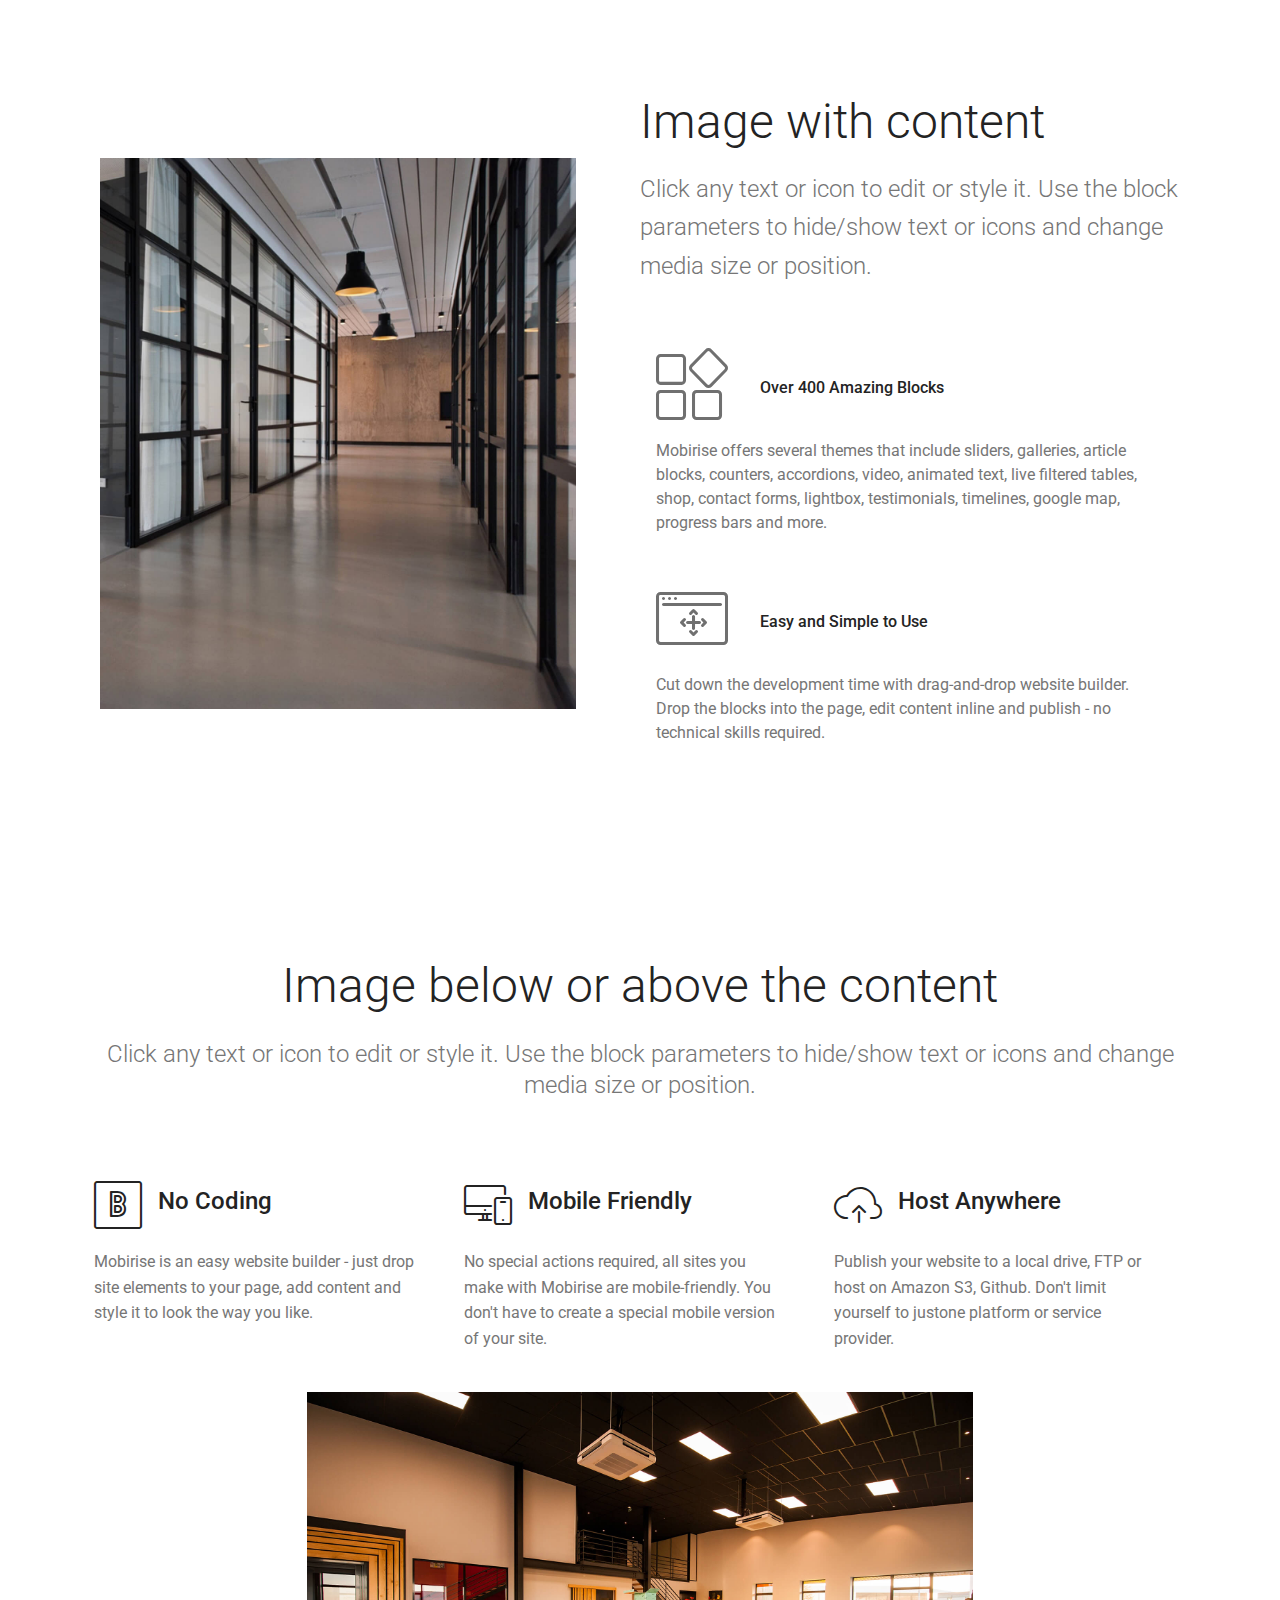
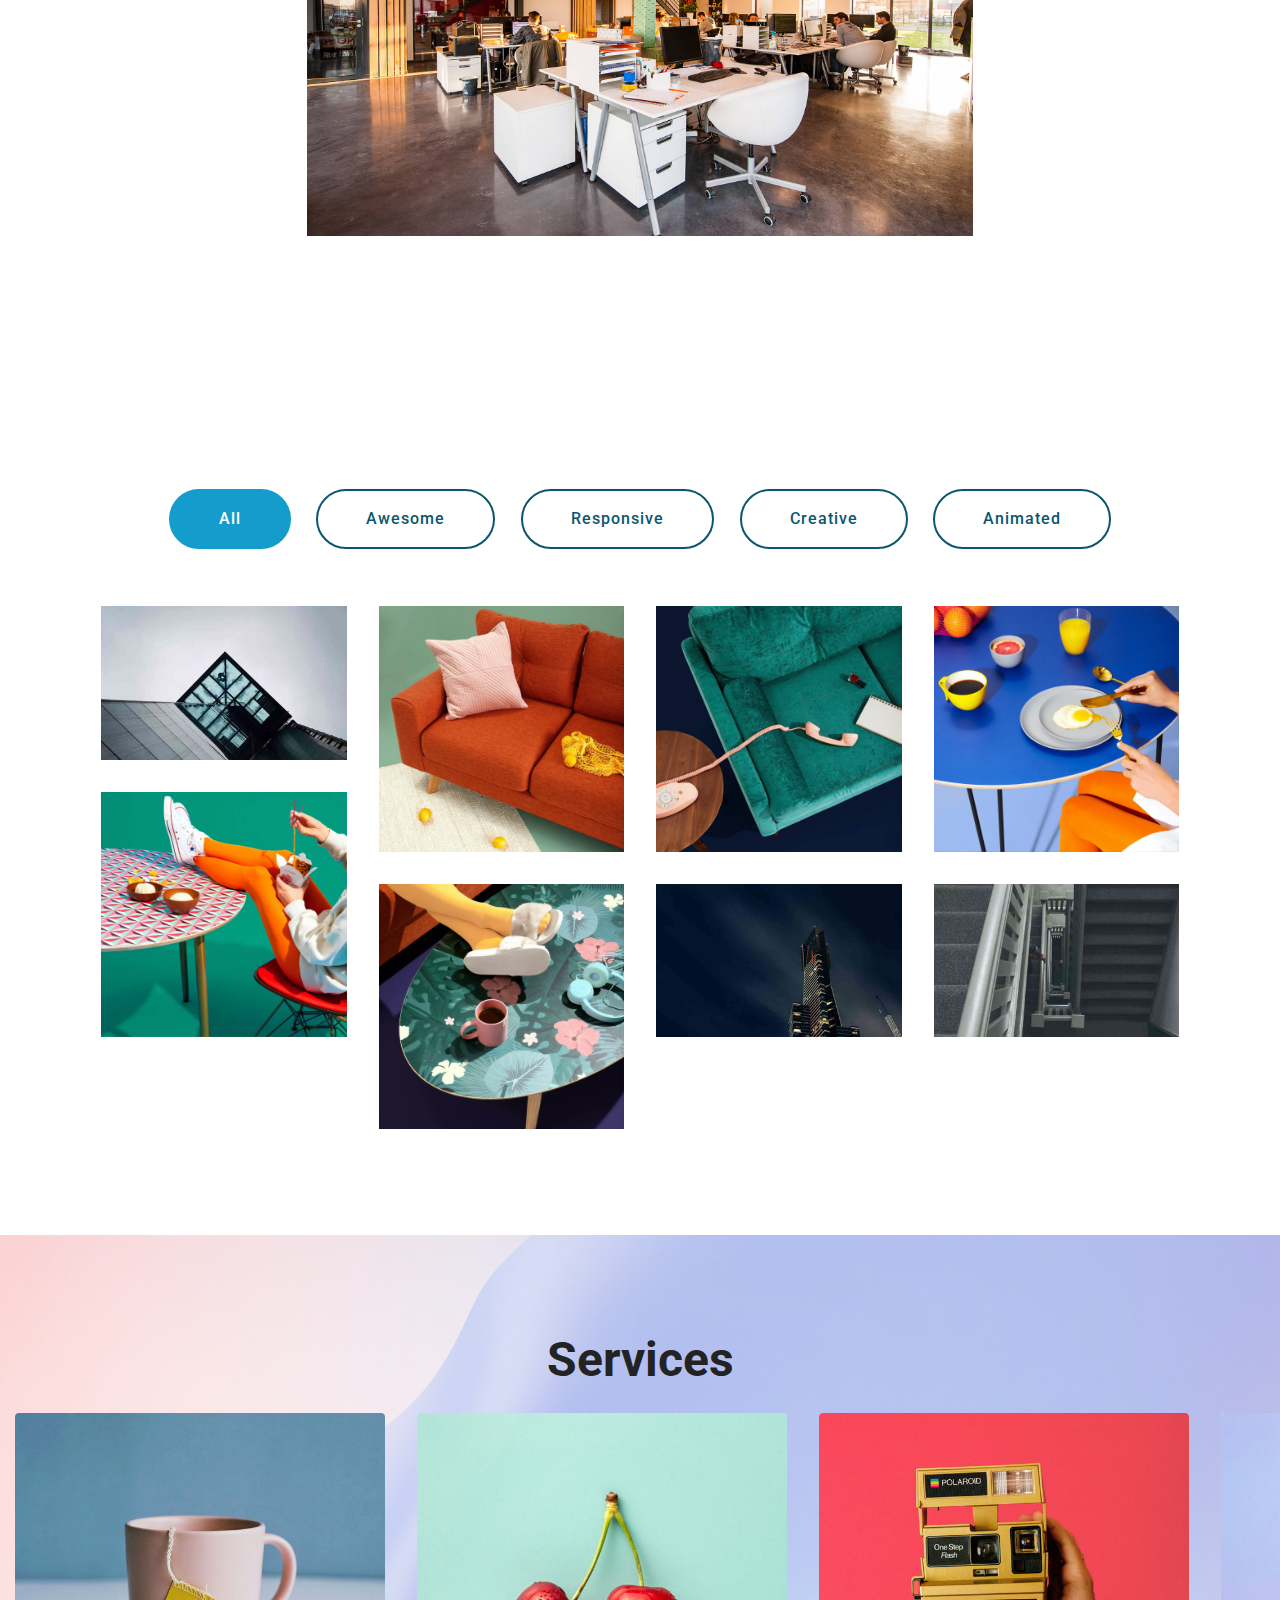
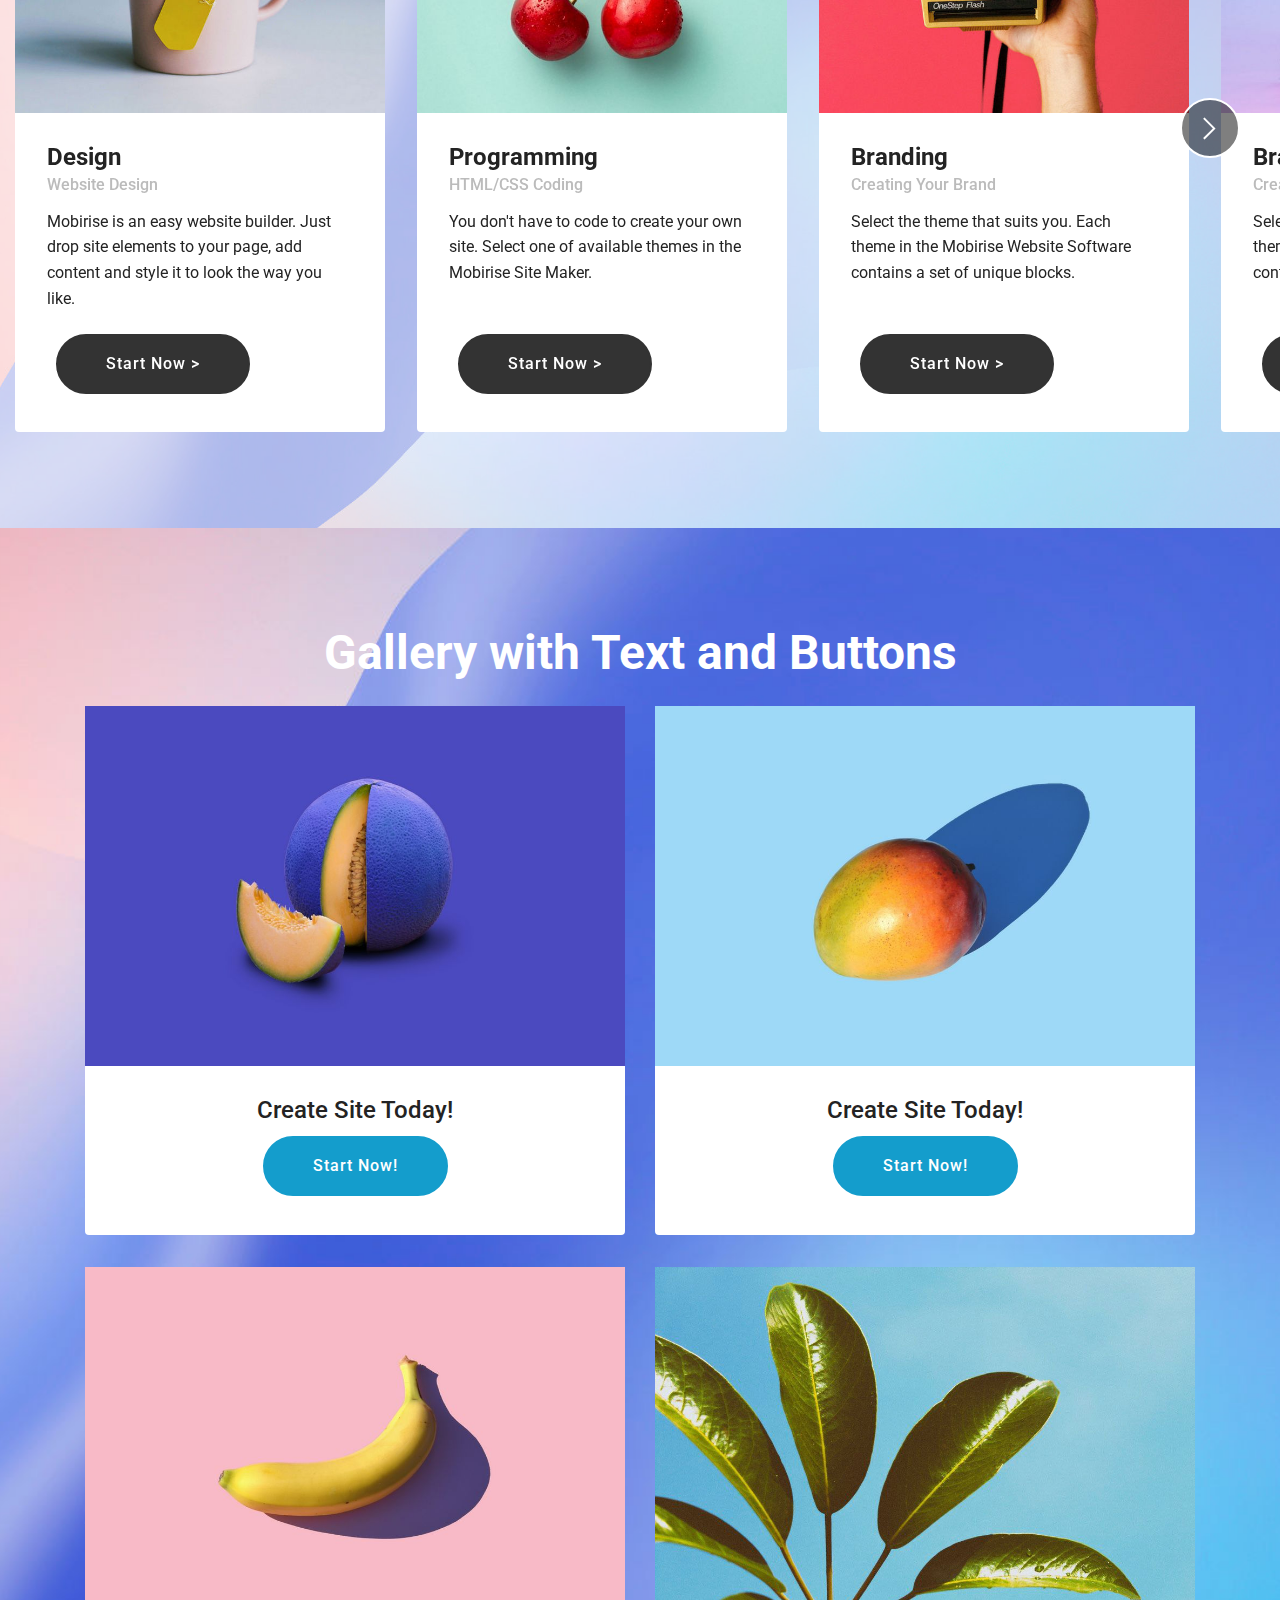
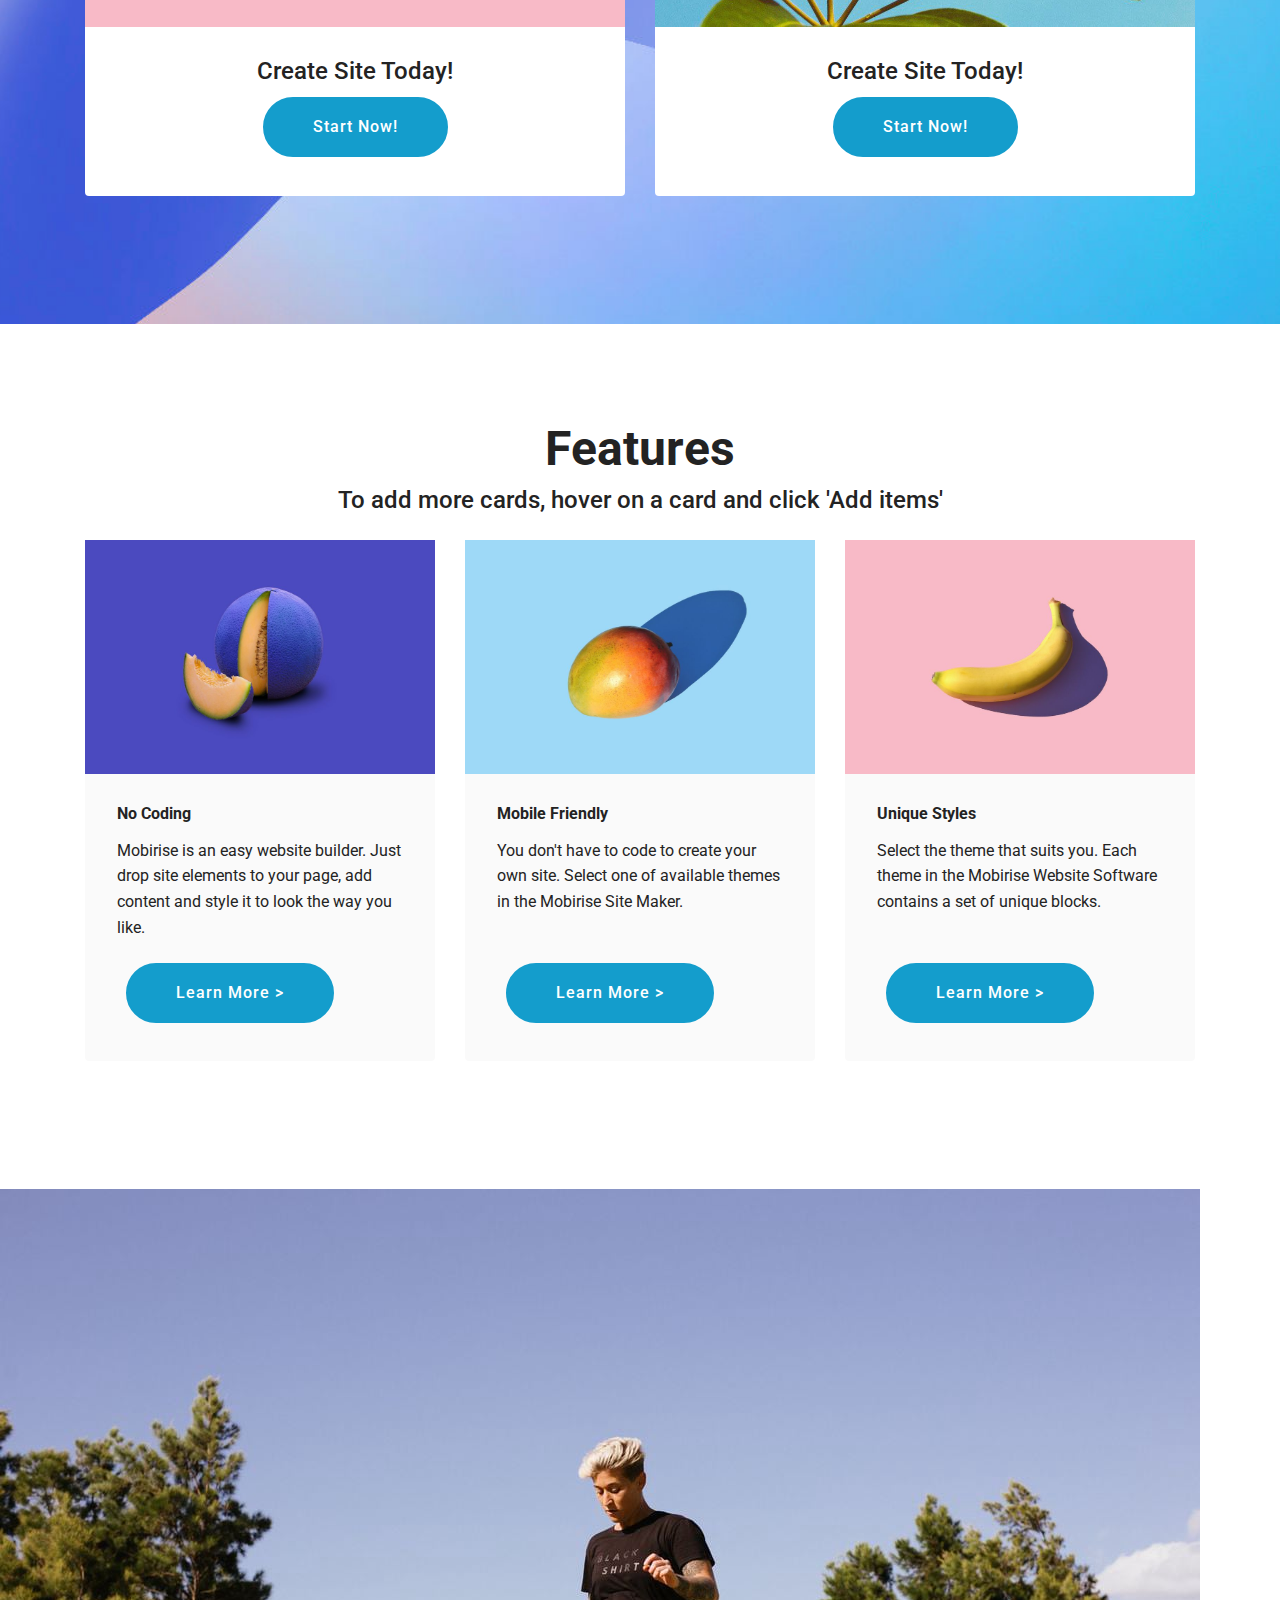
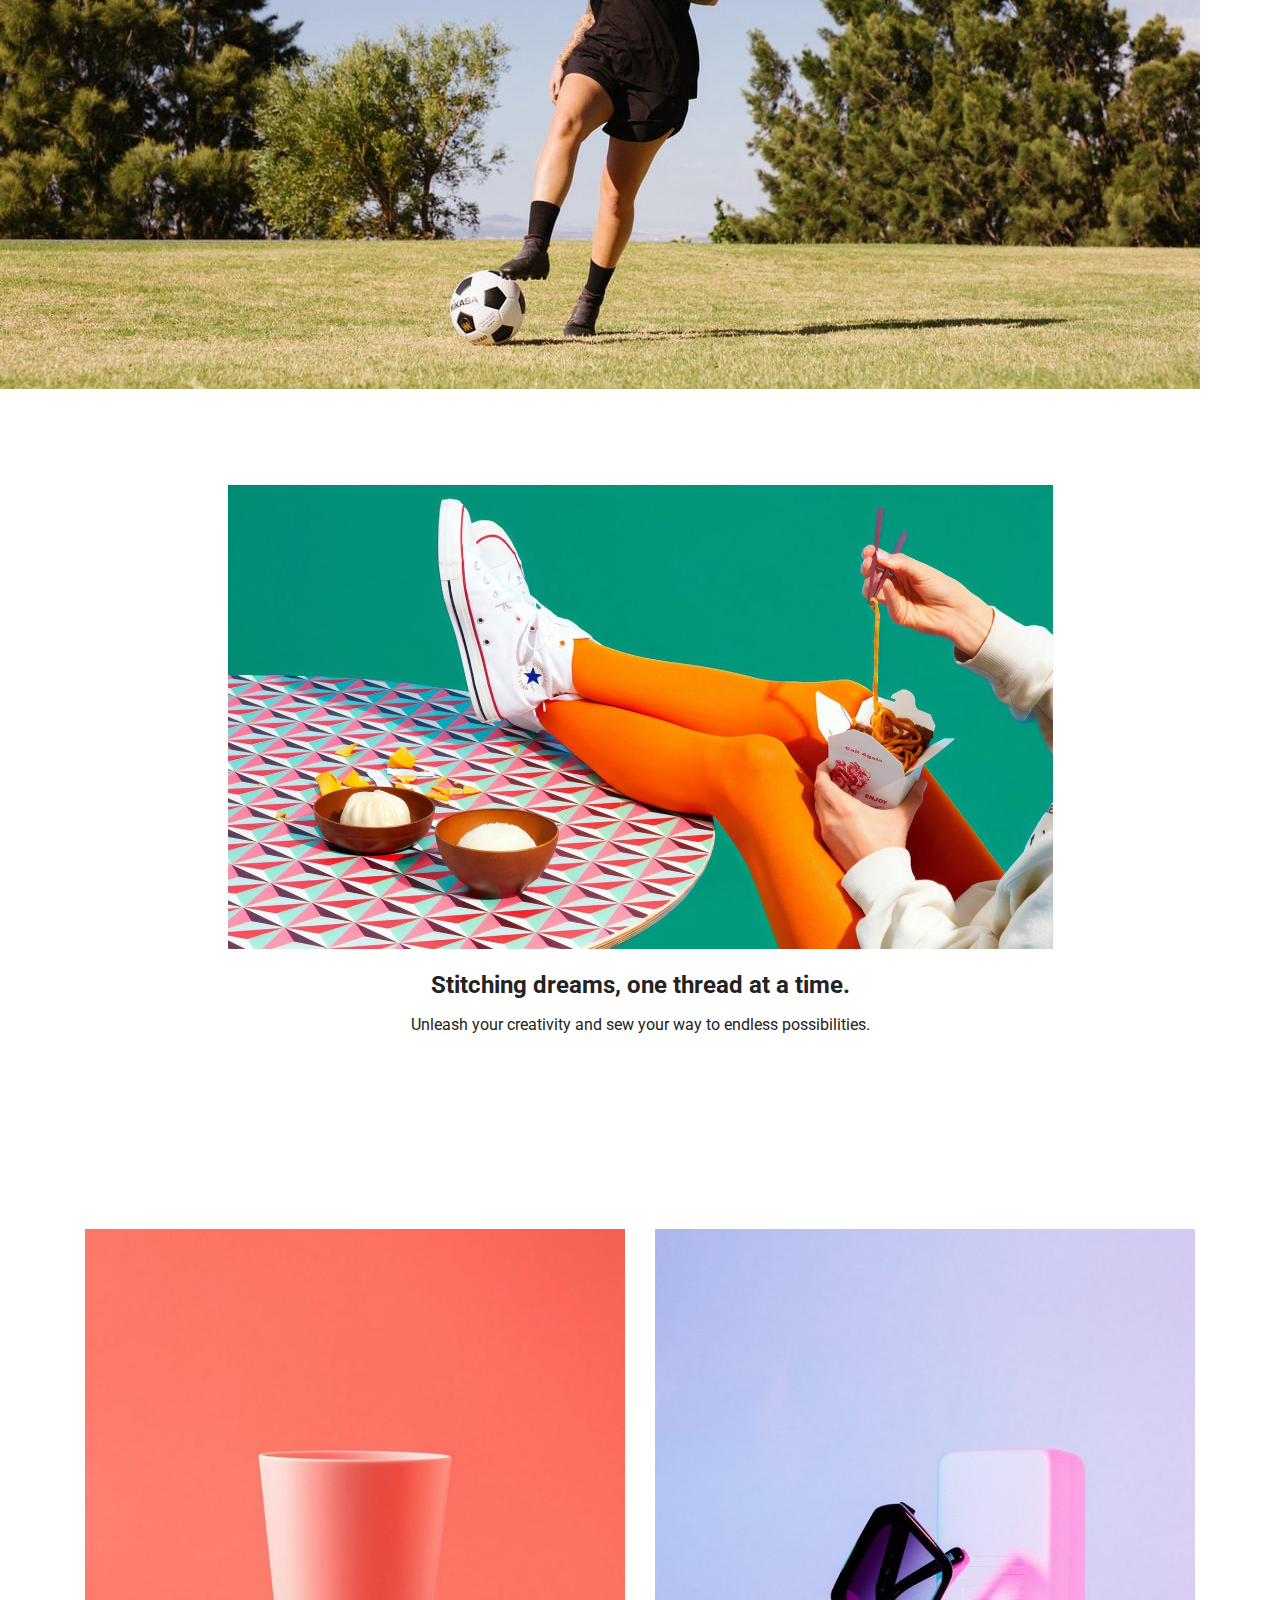
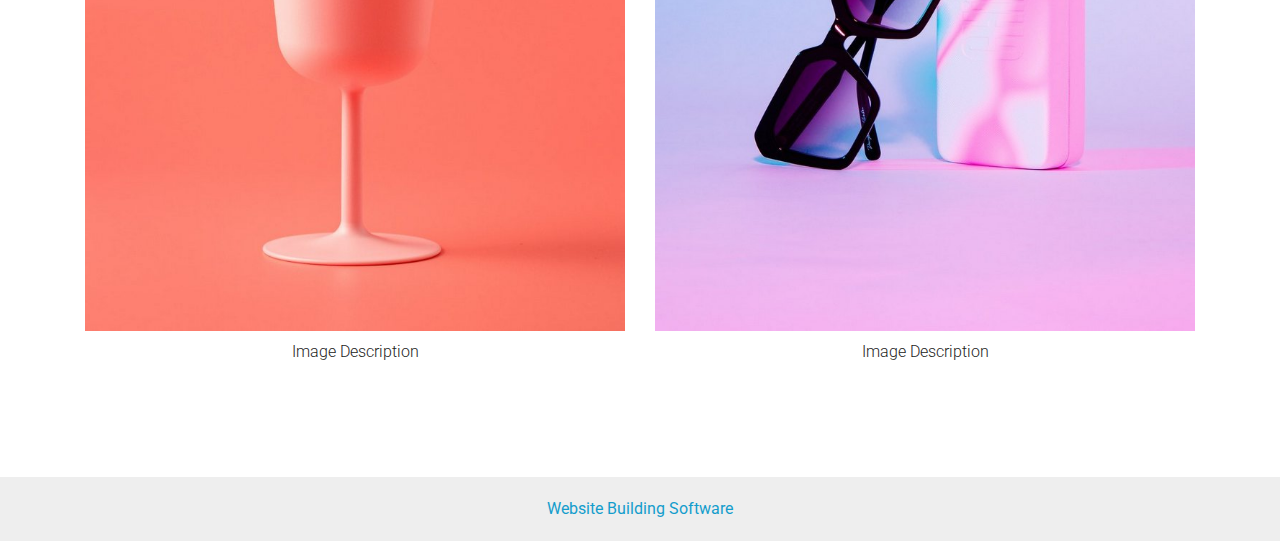
==== index.html @ 25742c85 "create github pages" ====
<!DOCTYPE html>
<html  >
<head>
  <!-- Site made with Mobirise Website Builder v5.9.4, https://mobirise.com -->
  <meta charset="UTF-8">
  <meta http-equiv="X-UA-Compatible" content="IE=edge">
  <meta name="generator" content="Mobirise v5.9.4, mobirise.com">
  <meta name="viewport" content="width=device-width, initial-scale=1, minimum-scale=1">
  <link rel="shortcut icon" href="assets/images/logo5.png" type="image/x-icon">
  <meta name="description" content="">
  
  
  <title>Home</title>
  <link rel="stylesheet" href="assets/web/assets/mobirise-icons/mobirise-icons.css">
  <link rel="stylesheet" href="assets/web/assets/mobirise-icons2/mobirise2.css">
  <link rel="stylesheet" href="assets/bootstrap/css/bootstrap.min.css">
  <link rel="stylesheet" href="assets/bootstrap/css/bootstrap-grid.min.css">
  <link rel="stylesheet" href="assets/bootstrap/css/bootstrap-reboot.min.css">
  <link rel="stylesheet" href="assets/tether/tether.min.css">
  <link rel="stylesheet" href="assets/theme/css/style.css">
  <link rel="stylesheet" href="assets/gallery/style.css">
  <link rel="preload" href="https://fonts.googleapis.com/css?family=Roboto:100,100i,300,300i,400,400i,500,500i,700,700i,900,900i&display=swap" as="style" onload="this.onload=null;this.rel='stylesheet'">
  <noscript><link rel="stylesheet" href="https://fonts.googleapis.com/css?family=Roboto:100,100i,300,300i,400,400i,500,500i,700,700i,900,900i&display=swap"></noscript>
  <link rel="preload" as="style" href="assets/mobirise/css/mbr-additional.css"><link rel="stylesheet" href="assets/mobirise/css/mbr-additional.css" type="text/css">

  
  
  
</head>
<body>
  
  <section class="features11 cid-sradlxLVlE" id="features11-l">

    

    

    <div class="container">   
        <div class="col-md-12">
            <div class="media-container-row">
                <div class="mbr-figure m-auto" style="width: 50%;">
                    <img src="assets/images/background9.jpg" alt="Mobirise" title="">
                </div>
                <div class=" align-left aside-content">
                    <h2 class="mbr-title pt-2 mbr-fonts-style display-2">
                        Image with content
                    </h2>
                    <div class="mbr-section-text">
                        <p class="mbr-text mb-5 pt-3 mbr-light mbr-fonts-style display-5">
                        Click any text or icon to edit or style it. Use the block parameters to hide/show text or icons and change media size or position.
                        </p>
                    </div>

                    <div class="block-content">
                        <div class="card p-3 pr-3">
                            <div class="media">
                                <div class=" align-self-center card-img pb-3">
                                    <span class="mbri-extension mbr-iconfont"></span>
                                </div>     
                                <div class="media-body">
                                    <h4 class="card-title mbr-fonts-style display-7">
                                        Over 400 Amazing Blocks
                                    </h4>
                                </div>
                            </div>                

                            <div class="card-box">
                                <p class="block-text mbr-fonts-style display-7">
                                   Mobirise offers several themes that include sliders, galleries, article blocks, counters, accordions, video, animated text, live filtered tables, shop, contact forms, lightbox, testimonials, timelines, google map, progress bars and more. 
                                </p>
                            </div>
                        </div>

                        <div class="card p-3 pr-3">
                            <div class="media">
                                <div class="align-self-center card-img pb-3">
                                    <span class="mbri-drag-n-drop2 mbr-iconfont"></span>
                                </div>     
                                <div class="media-body">
                                    <h4 class="card-title mbr-fonts-style display-7">
                                        Easy and Simple to Use
                                    </h4>
                                </div>
                            </div>                

                            <div class="card-box">
                                <p class="block-text mbr-fonts-style display-7">
                                    Cut down the development time with drag-and-drop website builder. Drop the blocks into the page, edit content inline and publish - no technical skills required.
                                </p>
                            </div>
                        </div>
                    </div>
                </div>
            </div>
        </div> 
    </div>          
</section>

<section class="features14 cid-sradm8fnKL" id="features14-m">
    
    

    
    <div class="container align-center">
        <h2 class="mbr-section-title pb-3 mbr-fonts-style display-2">
            Image below or above the content
        </h2>
        <h3 class="mbr-section-subtitle pb-5 mbr-fonts-style display-5">
            Click any text or icon to edit or style it. Use the block parameters to hide/show text or icons and change media size or position.
        </h3>
        <div class="media-container-column">
            <div class="row justify-content-center">
                <div class="card p-4 col-12 col-md-6 col-lg-4">
                    <div class="media pb-3">
                        <div class="card-img align-self-center">
                            <span class="mbri-bootstrap mbr-iconfont"></span>
                        </div>
                        <div class="media-body">
                            <h4 class="card-title py-2 align-left mbr-fonts-style display-5">
                                No Coding
                            </h4>
                        </div>
                    </div>                
                    <div class="card-box align-left">
                        <p class="mbr-text mbr-fonts-style display-7">
                           Mobirise is an easy website builder - just drop site elements to your page, add content and style it to look the way you like.
                        </p>
                    </div>
                </div>

                <div class="card p-4 col-12 col-md-6 col-lg-4">
                <div class="media pb-3">
                    <div class="card-img align-self-center">
                        <span class="mbri-responsive mbr-iconfont"></span>
                    </div>
                    <div class="media-body">
                        <h4 class="card-title py-2 align-left mbr-fonts-style display-5">
                                Mobile Friendly
                        </h4>
                    </div>
                </div>
                    <div class="card-box align-left">
                        <p class="mbr-text mbr-fonts-style display-7">
                            No special actions required, all sites you make with Mobirise are mobile-friendly. You don't have to create a special mobile version of your site.
                        </p>
                    </div>
                </div>

                <div class="card p-4 col-12 col-md-6 col-lg-4">
                <div class="media pb-3">
                    <div class="card-img align-self-center">
                        <span class="mbri-upload mbr-iconfont"></span>
                    </div>
                    <div class="media-body">
                        <h4 class="card-title py-2 align-left mbr-fonts-style display-5">
                            Host Anywhere
                        </h4>
                    </div>
                </div>
                    <div class="card-box align-left">
                        <p class="mbr-text mbr-fonts-style display-7">
                           Publish your website to a local drive, FTP or host on Amazon S3, Github. Don't limit yourself to justone platform or service provider.
                        </p>
                    </div>
                </div>

                
            </div>
            <div class="media-container-row image-row">
                <div class="mbr-figure" style="width: 60%;">
                    <img src="assets/images/background1.jpg" alt="Mobirise">
                </div>
            </div>
        </div>
    </div>
</section>

<section class="mbr-gallery mbr-slider-carousel cid-tOq55qa40N" id="gallery2-o">

    

    <div class="container">
        <div><!-- Filter --><div class="mbr-gallery-filter container gallery-filter-active"><ul buttons="0"><li class="mbr-gallery-filter-all active"><a class="btn btn-md btn-primary-outline display-7" href="">All</a></li></ul></div><!-- Gallery --><div class="mbr-gallery-row"><div class="mbr-gallery-layout-default"><div><div><div class="mbr-gallery-item mbr-gallery-item--p2" data-video-url="false" data-tags="Awesome"><div href="#lb-gallery2-o" data-slide-to="0" data-bs-slide-to="0" data-toggle="modal" data-bs-toggle="modal"><img src="assets/images/gallery00.jpg" alt="" title=""><span class="icon-focus"></span></div></div><div class="mbr-gallery-item mbr-gallery-item--p2" data-video-url="false" data-tags="Responsive"><div href="#lb-gallery2-o" data-slide-to="1" data-bs-slide-to="1" data-toggle="modal" data-bs-toggle="modal"><img src="assets/images/gallery01.jpg" alt="" title=""><span class="icon-focus"></span></div></div><div class="mbr-gallery-item mbr-gallery-item--p2" data-video-url="false" data-tags="Creative"><div href="#lb-gallery2-o" data-slide-to="2" data-bs-slide-to="2" data-toggle="modal" data-bs-toggle="modal"><img src="assets/images/gallery02.jpg" alt="" title=""><span class="icon-focus"></span></div></div><div class="mbr-gallery-item mbr-gallery-item--p2" data-video-url="false" data-tags="Animated"><div href="#lb-gallery2-o" data-slide-to="3" data-bs-slide-to="3" data-toggle="modal" data-bs-toggle="modal"><img src="assets/images/gallery03.jpg" alt="" title=""><span class="icon-focus"></span></div></div><div class="mbr-gallery-item mbr-gallery-item--p2" data-video-url="false" data-tags="Awesome"><div href="#lb-gallery2-o" data-slide-to="4" data-bs-slide-to="4" data-toggle="modal" data-bs-toggle="modal"><img src="assets/images/gallery04.jpg" alt="" title=""><span class="icon-focus"></span></div></div><div class="mbr-gallery-item mbr-gallery-item--p2" data-video-url="false" data-tags="Awesome"><div href="#lb-gallery2-o" data-slide-to="5" data-bs-slide-to="5" data-toggle="modal" data-bs-toggle="modal"><img src="assets/images/gallery05.jpg" alt="" title=""><span class="icon-focus"></span></div></div><div class="mbr-gallery-item mbr-gallery-item--p2" data-video-url="false" data-tags="Responsive"><div href="#lb-gallery2-o" data-slide-to="6" data-bs-slide-to="6" data-toggle="modal" data-bs-toggle="modal"><img src="assets/images/gallery06.jpg" alt="" title=""><span class="icon-focus"></span></div></div><div class="mbr-gallery-item mbr-gallery-item--p2" data-video-url="false" data-tags="Animated"><div href="#lb-gallery2-o" data-slide-to="7" data-bs-slide-to="7" data-toggle="modal" data-bs-toggle="modal"><img src="assets/images/gallery07.jpg" alt="" title=""><span class="icon-focus"></span></div></div></div></div><div class="clearfix"></div></div></div><!-- Lightbox --><div data-app-prevent-settings="" class="mbr-slider modal fade carousel slide" tabindex="-1" data-keyboard="true" data-bs-keyboard="true" data-interval="false" data-bs-interval="false" id="lb-gallery2-o"><div class="modal-dialog"><div class="modal-content"><div class="modal-body"><div class="carousel-inner"><div class="carousel-item active"><img src="assets/images/gallery00.jpg" alt="" title=""></div><div class="carousel-item"><img src="assets/images/gallery01.jpg" alt="" title=""></div><div class="carousel-item"><img src="assets/images/gallery02.jpg" alt="" title=""></div><div class="carousel-item"><img src="assets/images/gallery03.jpg" alt="" title=""></div><div class="carousel-item"><img src="assets/images/gallery04.jpg" alt="" title=""></div><div class="carousel-item"><img src="assets/images/gallery05.jpg" alt="" title=""></div><div class="carousel-item"><img src="assets/images/gallery06.jpg" alt="" title=""></div><div class="carousel-item"><img src="assets/images/gallery07.jpg" alt="" title=""></div></div><a class="carousel-control carousel-control-prev" role="button" data-slide="prev" data-bs-slide="prev" href="#lb-gallery2-o"><span class="mbri-left mbr-iconfont" aria-hidden="true"></span><span class="sr-only visually-hidden">Previous</span></a><a class="carousel-control carousel-control-next" role="button" data-slide="next" data-bs-slide="next" href="#lb-gallery2-o"><span class="mbri-right mbr-iconfont" aria-hidden="true"></span><span class="sr-only visually-hidden">Next</span></a><a class="close" href="#" role="button" data-dismiss="modal" data-bs-dismiss="modal"><span class="sr-only visually-hidden">Close</span></a></div></div></div></div></div>
    </div>

</section>

<section class="slider5 mbr-embla cid-tOrSapPJjI" id="slider5-x">
    
    <div class="mbr-overlay"></div>
    <div class="position-relative">
        <div class="mbr-section-head">
            <h4 class="mbr-section-title mbr-fonts-style align-center mb-0 display-2">
                <strong>Services</strong></h4>
            
        </div>
        <div class="embla mt-4" data-skip-snaps="true" data-align="center" data-contain-scroll="trimSnaps" data-auto-play-interval="5" data-draggable="true">
            <div class="embla__viewport container-fluid">
                <div class="embla__container">
                    <div class="embla__slide slider-image item" style="margin-left: 1rem; margin-right: 1rem;">
                        <div class="slide-content">
                            <div class="item-img">
                                <div class="item-wrapper">
                                    <img src="assets/images/product2.jpg" alt="Mobirise Website Builder" title="">
                                </div>
                            </div>
                            <div class="item-content">
                                <h5 class="item-title mbr-fonts-style display-5"><strong>Design</strong></h5>
                                <h6 class="item-subtitle mbr-fonts-style mt-1 display-7">Website Design</h6>
                                <p class="mbr-text mbr-fonts-style mt-3 display-7">Mobirise is an easy website builder. Just
                                    drop site elements to your page, add content and style it to look the way you like.</p>
                            </div>
                            <div class="mbr-section-btn item-footer mt-2"><a href="" class="btn item-btn btn-black display-7" target="_blank">Start Now
                                    &gt;</a></div>
                        </div>
                    </div>
                    <div class="embla__slide slider-image item" style="margin-left: 1rem; margin-right: 1rem;">
                        <div class="slide-content">
                            <div class="item-img">
                                <div class="item-wrapper">
                                    <img src="assets/images/product3.jpg" alt="Mobirise Website Builder" title="">
                                </div>
                            </div>
                            <div class="item-content">
                                <h5 class="item-title mbr-fonts-style display-5"><strong>Programming</strong></h5>
                                <h6 class="item-subtitle mbr-fonts-style mt-1 display-7">
                                    HTML/CSS Coding</h6>
                                <p class="mbr-text mbr-fonts-style mt-3 display-7">You don't have to code to create your own
                                    site. Select one of available themes in the Mobirise Site Maker.</p>
                            </div>
                            <div class="mbr-section-btn item-footer mt-2"><a href="" class="btn item-btn btn-black display-7" target="_blank">Start Now
                                    &gt;</a></div>
                        </div>
                    </div>
                    <div class="embla__slide slider-image item" style="margin-left: 1rem; margin-right: 1rem;">
                        <div class="slide-content">
                            <div class="item-img">
                                <div class="item-wrapper">
                                    <img src="assets/images/product1.jpg" alt="Mobirise Website Builder" title="">
                                </div>
                            </div>
                            <div class="item-content">
                                <h5 class="item-title mbr-fonts-style display-5"><strong>Branding</strong></h5>
                                <h6 class="item-subtitle mbr-fonts-style mt-1 display-7">Creating Your Brand</h6>
                                <p class="mbr-text mbr-fonts-style mt-3 display-7">Select the theme that suits you. Each theme
                                    in the Mobirise Website Software contains a set of unique blocks.<br></p>
                            </div>
                            <div class="mbr-section-btn item-footer mt-2"><a href="" class="btn item-btn btn-black display-7" target="_blank">Start Now
                                    &gt;</a></div>
                        </div>
                    </div>
                    <div class="embla__slide slider-image item" style="margin-left: 1rem; margin-right: 1rem;">
                        <div class="slide-content">
                            <div class="item-img">
                                <div class="item-wrapper">
                                    <img src="assets/images/product4.jpg" alt="Mobirise Website Builder" title="">
                                </div>
                            </div>
                            <div class="item-content">
                                <h5 class="item-title mbr-fonts-style display-5"><strong>Branding</strong></h5>
                                <h6 class="item-subtitle mbr-fonts-style mt-1 display-7">Creating Your Brand</h6>
                                <p class="mbr-text mbr-fonts-style mt-3 display-7">Select the theme that suits you. Each theme
                                    in the Mobirise Website Software contains a set of unique blocks.<br></p>
                            </div>
                            <div class="mbr-section-btn item-footer mt-2"><a href="" class="btn item-btn btn-black display-7" target="_blank">Start Now
                                    &gt;</a></div>
                        </div>
                    </div>
                </div>
            </div>
            <button class="embla__button embla__button--prev">
                <span class="mobi-mbri mobi-mbri-arrow-prev mbr-iconfont" aria-hidden="true"></span>
                <span class="sr-only visually-hidden">Previous</span>
            </button>
            <button class="embla__button embla__button--next">
                <span class="mobi-mbri mobi-mbri-arrow-next mbr-iconfont" aria-hidden="true"></span>
                <span class="sr-only visually-hidden">Next</span>
            </button>
        </div>
    </div>
</section>

<section class="gallery2 cid-tOrSkTbEPB" id="gallery2-y">
    
    
    <div class="container">
        <div class="mbr-section-head">
            <h4 class="mbr-section-title mbr-fonts-style align-center mb-0 display-2"><strong>Gallery with Text and Buttons</strong></h4>
            
        </div>
        <div class="row mt-4">
            <div class="item features-image сol-12 col-md-6 col-lg-6">
                <div class="item-wrapper">
                    <div class="item-img">
                        <img src="assets/images/features1.jpg" alt="Mobirise Website Builder">
                    </div>
                    <div class="item-content">
                        <h5 class="item-title mbr-fonts-style display-5">Create Site Today!</h5>
                        
                        
                    </div>
                    <div class="mbr-section-btn item-footer mt-2">
                        <a href="" class="btn btn-primary item-btn display-7" target="_blank">Start
                            Now!</a>
                    </div>
                </div>
            </div>
            <div class="item features-image сol-12 col-md-6 col-lg-6">
                <div class="item-wrapper">
                    <div class="item-img">
                        <img src="assets/images/features2.jpg" alt="Mobirise Website Builder">
                    </div>
                    <div class="item-content">
                        <h5 class="item-title mbr-fonts-style display-5">Create Site Today!</h5>
                        
                        
                    </div>
                    <div class="mbr-section-btn item-footer mt-2">
                        <a href="" class="btn btn-primary item-btn display-7" target="_blank">Start
                            Now!</a>
                    </div>
                </div>
            </div>
            <div class="item features-image сol-12 col-md-6 col-lg-6">
                <div class="item-wrapper">
                    <div class="item-img">
                        <img src="assets/images/features3.jpg" alt="Mobirise Website Builder">
                    </div>
                    <div class="item-content">
                        <h5 class="item-title mbr-fonts-style display-5">Create Site Today!</h5>
                        
                        
                    </div>
                    <div class="mbr-section-btn item-footer mt-2">
                        <a href="" class="btn btn-primary item-btn display-7" target="_blank">Start
                            Now!</a>
                    </div>
                </div>
            </div>
            <div class="item features-image сol-12 col-md-6 col-lg-6">
                <div class="item-wrapper">
                    <div class="item-img">
                        <img src="assets/images/features4.jpg" alt="Mobirise Website Builder" title="">
                    </div>
                    <div class="item-content">
                        <h5 class="item-title mbr-fonts-style display-5">Create Site Today!</h5>
                        
                        
                    </div>
                    <div class="mbr-section-btn item-footer mt-2">
                        <a href="" class="btn btn-primary item-btn display-7" target="_blank">Start
                            Now!</a>
                    </div>
                </div>
            </div>
        </div>
    </div>
</section>

<section class="features3 cid-tOrSmqoLkN" id="features3-z">
    
    
    <div class="container">
        <div class="mbr-section-head">
            <h4 class="mbr-section-title mbr-fonts-style align-center mb-0 display-2">
                <strong>Features</strong></h4>
            <h5 class="mbr-section-subtitle mbr-fonts-style align-center mb-0 mt-2 display-5">To add more cards, hover on a card and
                click 'Add items'</h5>
        </div>
        <div class="row mt-4">
            <div class="item features-image сol-12 col-md-6 col-lg-4">
                <div class="item-wrapper">
                    <div class="item-img">
                        <img src="assets/images/features1.jpg" alt="Mobirise Website Builder">
                    </div>
                    <div class="item-content">
                        <h5 class="item-title mbr-fonts-style display-7"><strong>No Coding</strong></h5>
                        
                        <p class="mbr-text mbr-fonts-style mt-3 display-7">Mobirise is an easy website builder. Just
                            drop site elements to your page, add content and style it to look the way you like.</p>
                    </div>
                    <div class="mbr-section-btn item-footer mt-2"><a href="" class="btn btn-primary item-btn display-7" target="_blank">Learn More
                            &gt;</a></div>
                </div>
            </div>
            <div class="item features-image сol-12 col-md-6 col-lg-4">
                <div class="item-wrapper">
                    <div class="item-img">
                        <img src="assets/images/features2.jpg" alt="Mobirise Website Builder">
                    </div>
                    <div class="item-content">
                        <h5 class="item-title mbr-fonts-style display-7"><strong>Mobile Friendly</strong></h5>
                        
                        <p class="mbr-text mbr-fonts-style mt-3 display-7">You don't have to code to create your own
                            site. Select one of available themes in the Mobirise Site Maker.</p>
                    </div>
                    <div class="mbr-section-btn item-footer mt-2"><a href="" class="btn btn-primary item-btn display-7" target="_blank">Learn More
                            &gt;</a></div>
                </div>
            </div>
            <div class="item features-image сol-12 col-md-6 col-lg-4">
                <div class="item-wrapper">
                    <div class="item-img">
                        <img src="assets/images/features3.jpg" alt="Mobirise Website Builder">
                    </div>
                    <div class="item-content">
                        <h5 class="item-title mbr-fonts-style display-7"><strong>Unique Styles</strong></h5>
                        
                        <p class="mbr-text mbr-fonts-style mt-3 display-7">Select the theme that suits you. Each theme
                            in the Mobirise Website Software contains a set of unique blocks.<br></p>
                    </div>
                    <div class="mbr-section-btn item-footer mt-2"><a href="" class="btn btn-primary item-btn display-7" target="_blank">Learn More
                            &gt;</a></div>
                </div>
            </div>
        </div>
    </div>
</section>

<section data-bs-version="5.1" class="image4 cid-tOrUJAkKEP" id="image04-11">
    

    <div class="image-block m-auto">
        <img src="assets/images/background4.jpg" alt="Mobirise">
        
    </div>
</section>

<section data-bs-version="5.1" class="image1 cid-tOrUKKGDx8" id="image01-12">
  

  
  

  <div class="container">
    <div class="row justify-content-center">
      <div class="col-12 col-lg-9">
        <div class="image-wrapper mb-4">
          <img class="w-100" src="assets/images/11.jpg" alt="Mobirise Website Builder">
        </div>
        <h4 class="mbr-description mbr-fonts-style mb-3 align-center display-5">
          <strong>Stitching dreams, one thread at a time.</strong>
        </h4>
        <p class="mbr-description mbr-fonts-style mb-0 align-center display-7">
          Unleash your creativity and sew your way to endless possibilities.
        </p>
      </div>
    </div>
  </div>
</section>

<section class="image4 cid-tOrULMoPXe" id="image4-13">
    

    
    

    <div class="container">
        <div class="row">
            <div class="col-12 col-lg-6">
                <div class="image-wrapper">
                    <img src="assets/images/1.jpg" alt="Mobirise Website Builder">
                    <p class="mbr-text mbr-fonts-style mt-2 align-center display-4">
                        Image Description</p>
                </div>
            </div>
            <div class="col-12 col-lg-6">
                <div class="image-wrapper">
                    <img src="assets/images/3.jpg" alt="Mobirise Website Builder">
                    <p class="mbr-text mbr-fonts-style mt-2 align-center display-4">
                        Image Description</p>
                </div>
            </div>
        </div>
    </div>
</section><section class="display-7" style="padding: 0;align-items: center;justify-content: center;flex-wrap: wrap;    align-content: center;display: flex;position: relative;height: 4rem;"><a href="https://mobiri.se/102854" style="flex: 1 1;height: 4rem;position: absolute;width: 100%;z-index: 1;"><img alt="" style="height: 4rem;" src="[data-uri]"></a><p style="margin: 0;text-align: center;" class="display-7">&#8204;</p><a style="z-index:1" href="https://mobirise.com"> Website Building Software</a></section><script src="assets/popper/popper.min.js"></script>  <script src="assets/web/assets/jquery/jquery.min.js"></script>  <script src="assets/bootstrap/js/bootstrap.min.js"></script>  <script src="assets/tether/tether.min.js"></script>  <script src="assets/smoothscroll/smooth-scroll.js"></script>  <script src="assets/masonry/masonry.pkgd.min.js"></script>  <script src="assets/imagesloaded/imagesloaded.pkgd.min.js"></script>  <script src="assets/bootstrapcarouselswipe/bootstrap-carousel-swipe.js"></script>  <script src="assets/vimeoplayer/jquery.mb.vimeo_player.js"></script>  <script src="assets/embla/embla.min.js"></script>  <script src="assets/embla/script.js"></script>  <script src="assets/theme/js/script.js"></script>  <script src="assets/gallery/player.min.js"></script>  <script src="assets/gallery/script.js"></script>  <script src="assets/slidervideo/script.js"></script>  
  
  
</body>
</html>
---- assets/web/assets/mobirise-icons/mobirise-icons.css ----
@font-face {
  font-family: 'MobiriseIcons';
  src:  url('mobirise-icons.eot?spat4u');
  src:  url('mobirise-icons.eot?spat4u#iefix') format('embedded-opentype'),
    url('mobirise-icons.ttf?spat4u') format('truetype'),
    url('mobirise-icons.woff?spat4u') format('woff'),
    url('mobirise-icons.svg?spat4u#MobiriseIcons') format('svg');
  font-weight: normal;
  font-style: normal;
  font-display: swap;
}

[class^="mbri-"], [class*=" mbri-"] {
  /* use !important to prevent issues with browser extensions that change fonts */
  font-family: MobiriseIcons !important;
  speak: none;
  font-style: normal;
  font-weight: normal;
  font-variant: normal;
  text-transform: none;
  line-height: 1;

  /* Better Font Rendering =========== */
  -webkit-font-smoothing: antialiased;
  -moz-osx-font-smoothing: grayscale;
}

.mbri-add-submenu:before {
  content: "\e900";
}
.mbri-alert:before {
  content: "\e901";
}
.mbri-align-center:before {
  content: "\e902";
}
.mbri-align-justify:before {
  content: "\e903";
}
.mbri-align-left:before {
  content: "\e904";
}
.mbri-align-right:before {
  content: "\e905";
}
.mbri-android:before {
  content: "\e906";
}
.mbri-apple:before {
  content: "\e907";
}
.mbri-arrow-down:before {
  content: "\e908";
}
.mbri-arrow-next:before {
  content: "\e909";
}
.mbri-arrow-prev:before {
  content: "\e90a";
}
.mbri-arrow-up:before {
  content: "\e90b";
}
.mbri-bold:before {
  content: "\e90c";
}
.mbri-bookmark:before {
  content: "\e90d";
}
.mbri-bootstrap:before {
  content: "\e90e";
}
.mbri-briefcase:before {
  content: "\e90f";
}
.mbri-browse:before {
  content: "\e910";
}
.mbri-bulleted-list:before {
  content: "\e911";
}
.mbri-calendar:before {
  content: "\e912";
}
.mbri-camera:before {
  content: "\e913";
}
.mbri-cart-add:before {
  content: "\e914";
}
.mbri-cart-full:before {
  content: "\e915";
}
.mbri-cash:before {
  content: "\e916";
}
.mbri-change-style:before {
  content: "\e917";
}
.mbri-chat:before {
  content: "\e918";
}
.mbri-clock:before {
  content: "\e919";
}
.mbri-close:before {
  content: "\e91a";
}
.mbri-cloud:before {
  content: "\e91b";
}
.mbri-code:before {
  content: "\e91c";
}
.mbri-contact-form:before {
  content: "\e91d";
}
.mbri-credit-card:before {
  content: "\e91e";
}
.mbri-cursor-click:before {
  content: "\e91f";
}
.mbri-cust-feedback:before {
  content: "\e920";
}
.mbri-database:before {
  content: "\e921";
}
.mbri-delivery:before {
  content: "\e922";
}
.mbri-desktop:before {
  content: "\e923";
}
.mbri-devices:before {
  content: "\e924";
}
.mbri-down:before {
  content: "\e925";
}
.mbri-download:before {
  content: "\e989";
}
.mbri-drag-n-drop:before {
  content: "\e927";
}
.mbri-drag-n-drop2:before {
  content: "\e928";
}
.mbri-edit:before {
  content: "\e929";
}
.mbri-edit2:before {
  content: "\e92a";
}
.mbri-error:before {
  content: "\e92b";
}
.mbri-extension:before {
  content: "\e92c";
}
.mbri-features:before {
  content: "\e92d";
}
.mbri-file:before {
  content: "\e92e";
}
.mbri-flag:before {
  content: "\e92f";
}
.mbri-folder:before {
  content: "\e930";
}
.mbri-gift:before {
  content: "\e931";
}
.mbri-github:before {
  content: "\e932";
}
.mbri-globe:before {
  content: "\e933";
}
.mbri-globe-2:before {
  content: "\e934";
}
.mbri-growing-chart:before {
  content: "\e935";
}
.mbri-hearth:before {
  content: "\e936";
}
.mbri-help:before {
  content: "\e937";
}
.mbri-home:before {
  content: "\e938";
}
.mbri-hot-cup:before {
  content: "\e939";
}
.mbri-idea:before {
  content: "\e93a";
}
.mbri-image-gallery:before {
  content: "\e93b";
}
.mbri-image-slider:before {
  content: "\e93c";
}
.mbri-info:before {
  content: "\e93d";
}
.mbri-italic:before {
  content: "\e93e";
}
.mbri-key:before {
  content: "\e93f";
}
.mbri-laptop:before {
  content: "\e940";
}
.mbri-layers:before {
  content: "\e941";
}
.mbri-left-right:before {
  content: "\e942";
}
.mbri-left:before {
  content: "\e943";
}
.mbri-letter:before {
  content: "\e944";
}
.mbri-like:before {
  content: "\e945";
}
.mbri-link:before {
  content: "\e946";
}
.mbri-lock:before {
  content: "\e947";
}
.mbri-login:before {
  content: "\e948";
}
.mbri-logout:before {
  content: "\e949";
}
.mbri-magic-stick:before {
  content: "\e94a";
}
.mbri-map-pin:before {
  content: "\e94b";
}
.mbri-menu:before {
  content: "\e94c";
}
.mbri-mobile:before {
  content: "\e94d";
}
.mbri-mobile2:before {
  content: "\e94e";
}
.mbri-mobirise:before {
  content: "\e94f";
}
.mbri-more-horizontal:before {
  content: "\e950";
}
.mbri-more-vertical:before {
  content: "\e951";
}
.mbri-music:before {
  content: "\e952";
}
.mbri-new-file:before {
  content: "\e953";
}
.mbri-numbered-list:before {
  content: "\e954";
}
.mbri-opened-folder:before {
  content: "\e955";
}
.mbri-pages:before {
  content: "\e956";
}
.mbri-paper-plane:before {
  content: "\e957";
}
.mbri-paperclip:before {
  content: "\e958";
}
.mbri-photo:before {
  content: "\e959";
}
.mbri-photos:before {
  content: "\e95a";
}
.mbri-pin:before {
  content: "\e95b";
}
.mbri-play:before {
  content: "\e95c";
}
.mbri-plus:before {
  content: "\e95d";
}
.mbri-preview:before {
  content: "\e95e";
}
.mbri-print:before {
  content: "\e95f";
}
.mbri-protect:before {
  content: "\e960";
}
.mbri-question:before {
  content: "\e961";
}
.mbri-quote-left:before {
  content: "\e962";
}
.mbri-quote-right:before {
  content: "\e963";
}
.mbri-refresh:before {
  content: "\e964";
}
.mbri-responsive:before {
  content: "\e965";
}
.mbri-right:before {
  content: "\e966";
}
.mbri-rocket:before {
  content: "\e967";
}
.mbri-sad-face:before {
  content: "\e968";
}
.mbri-sale:before {
  content: "\e969";
}
.mbri-save:before {
  content: "\e96a";
}
.mbri-search:before {
  content: "\e96b";
}
.mbri-setting:before {
  content: "\e96c";
}
.mbri-setting2:before {
  content: "\e96d";
}
.mbri-setting3:before {
  content: "\e96e";
}
.mbri-share:before {
  content: "\e96f";
}
.mbri-shopping-bag:before {
  content: "\e970";
}
.mbri-shopping-basket:before {
  content: "\e971";
}
.mbri-shopping-cart:before {
  content: "\e972";
}
.mbri-sites:before {
  content: "\e973";
}
.mbri-smile-face:before {
  content: "\e974";
}
.mbri-speed:before {
  content: "\e975";
}
.mbri-star:before {
  content: "\e976";
}
.mbri-success:before {
  content: "\e977";
}
.mbri-sun:before {
  content: "\e978";
}
.mbri-sun2:before {
  content: "\e979";
}
.mbri-tablet:before {
  content: "\e97a";
}
.mbri-tablet-vertical:before {
  content: "\e97b";
}
.mbri-target:before {
  content: "\e97c";
}
.mbri-timer:before {
  content: "\e97d";
}
.mbri-to-ftp:before {
  content: "\e97e";
}
.mbri-to-local-drive:before {
  content: "\e97f";
}
.mbri-touch-swipe:before {
  content: "\e980";
}
.mbri-touch:before {
  content: "\e981";
}
.mbri-trash:before {
  content: "\e982";
}
.mbri-underline:before {
  content: "\e983";
}
.mbri-unlink:before {
  content: "\e984";
}
.mbri-unlock:before {
  content: "\e985";
}
.mbri-up-down:before {
  content: "\e986";
}
.mbri-up:before {
  content: "\e987";
}
.mbri-update:before {
  content: "\e988";
}
.mbri-upload:before {
 content: "\e926"; 
}
.mbri-user:before {
  content: "\e98a";
}
.mbri-user2:before {
  content: "\e98b";
}
.mbri-users:before {
  content: "\e98c";
}
.mbri-video:before {
  content: "\e98d";
}
.mbri-video-play:before {
  content: "\e98e";
}
.mbri-watch:before {
  content: "\e98f";
}
.mbri-website-theme:before {
  content: "\e990";
}
.mbri-wifi:before {
  content: "\e991";
}
.mbri-windows:before {
  content: "\e992";
}
.mbri-zoom-out:before {
  content: "\e993";
}
.mbri-redo:before {
  content: "\e994";
}
.mbri-undo:before {
  content: "\e995";
}
---- assets/web/assets/mobirise-icons2/mobirise2.css ----
@font-face {
  font-family: 'Moririse2';
  font-display: swap;
  src:  url('mobirise2.eot?f2bix4');
  src:  url('mobirise2.eot?f2bix4#iefix') format('embedded-opentype'),
    url('mobirise2.ttf?f2bix4') format('truetype'),
    url('mobirise2.woff?f2bix4') format('woff'),
    url('mobirise2.svg?f2bix4#mobirise2') format('svg');
  font-weight: normal;
  font-style: normal;
}

[class^="mobi-"], [class*=" mobi-"] {
  /* use !important to prevent issues with browser extensions that change fonts */
  font-family: 'Moririse2' !important;
  speak: none;
  font-style: normal;
  font-weight: normal;
  font-variant: normal;
  text-transform: none;
  line-height: 1;

  /* Better Font Rendering =========== */
  -webkit-font-smoothing: antialiased;
  -moz-osx-font-smoothing: grayscale;
}

.mobi-mbri-add-submenu:before {
  content: "\e900";
}
.mobi-mbri-alert:before {
  content: "\e901";
}
.mobi-mbri-align-center:before {
  content: "\e902";
}
.mobi-mbri-align-justify:before {
  content: "\e903";
}
.mobi-mbri-align-left:before {
  content: "\e904";
}
.mobi-mbri-align-right:before {
  content: "\e905";
}
.mobi-mbri-android:before {
  content: "\e906";
}
.mobi-mbri-apple:before {
  content: "\e907";
}
.mobi-mbri-arrow-down:before {
  content: "\e908";
}
.mobi-mbri-arrow-next:before {
  content: "\e909";
}
.mobi-mbri-arrow-prev:before {
  content: "\e90a";
}
.mobi-mbri-arrow-up:before {
  content: "\e90b";
}
.mobi-mbri-bold:before {
  content: "\e90c";
}
.mobi-mbri-bookmark:before {
  content: "\e90d";
}
.mobi-mbri-bootstrap:before {
  content: "\e90e";
}
.mobi-mbri-briefcase:before {
  content: "\e90f";
}
.mobi-mbri-browse:before {
  content: "\e910";
}
.mobi-mbri-bulleted-list:before {
  content: "\e911";
}
.mobi-mbri-calendar:before {
  content: "\e912";
}
.mobi-mbri-camera:before {
  content: "\e913";
}
.mobi-mbri-cart-add:before {
  content: "\e914";
}
.mobi-mbri-cart-full:before {
  content: "\e915";
}
.mobi-mbri-cash:before {
  content: "\e916";
}
.mobi-mbri-change-style:before {
  content: "\e917";
}
.mobi-mbri-chat:before {
  content: "\e918";
}
.mobi-mbri-clock:before {
  content: "\e919";
}
.mobi-mbri-close:before {
  content: "\e91a";
}
.mobi-mbri-cloud:before {
  content: "\e91b";
}
.mobi-mbri-code:before {
  content: "\e91c";
}
.mobi-mbri-contact-form:before {
  content: "\e91d";
}
.mobi-mbri-credit-card:before {
  content: "\e91e";
}
.mobi-mbri-cursor-click:before {
  content: "\e91f";
}
.mobi-mbri-cust-feedback:before {
  content: "\e920";
}
.mobi-mbri-database:before {
  content: "\e921";
}
.mobi-mbri-delivery:before {
  content: "\e922";
}
.mobi-mbri-desktop:before {
  content: "\e923";
}
.mobi-mbri-devices:before {
  content: "\e924";
}
.mobi-mbri-down:before {
  content: "\e925";
}
.mobi-mbri-download-2:before {
  content: "\e926";
}
.mobi-mbri-download:before {
  content: "\e927";
}
.mobi-mbri-drag-n-drop-2:before {
  content: "\e928";
}
.mobi-mbri-drag-n-drop:before {
  content: "\e929";
}
.mobi-mbri-edit-2:before {
  content: "\e92a";
}
.mobi-mbri-edit:before {
  content: "\e92b";
}
.mobi-mbri-error:before {
  content: "\e92c";
}
.mobi-mbri-extension:before {
  content: "\e92d";
}
.mobi-mbri-features:before {
  content: "\e92e";
}
.mobi-mbri-file:before {
  content: "\e92f";
}
.mobi-mbri-flag:before {
  content: "\e930";
}
.mobi-mbri-folder:before {
  content: "\e931";
}
.mobi-mbri-gift:before {
  content: "\e932";
}
.mobi-mbri-github:before {
  content: "\e933";
}
.mobi-mbri-globe-2:before {
  content: "\e934";
}
.mobi-mbri-globe:before {
  content: "\e935";
}
.mobi-mbri-growing-chart:before {
  content: "\e936";
}
.mobi-mbri-hearth:before {
  content: "\e937";
}
.mobi-mbri-help:before {
  content: "\e938";
}
.mobi-mbri-home:before {
  content: "\e939";
}
.mobi-mbri-hot-cup:before {
  content: "\e93a";
}
.mobi-mbri-idea:before {
  content: "\e93b";
}
.mobi-mbri-image-gallery:before {
  content: "\e93c";
}
.mobi-mbri-image-slider:before {
  content: "\e93d";
}
.mobi-mbri-info:before {
  content: "\e93e";
}
.mobi-mbri-italic:before {
  content: "\e93f";
}
.mobi-mbri-key:before {
  content: "\e940";
}
.mobi-mbri-laptop:before {
  content: "\e941";
}
.mobi-mbri-layers:before {
  content: "\e942";
}
.mobi-mbri-left-right:before {
  content: "\e943";
}
.mobi-mbri-left:before {
  content: "\e944";
}
.mobi-mbri-letter:before {
  content: "\e945";
}
.mobi-mbri-like:before {
  content: "\e946";
}
.mobi-mbri-link:before {
  content: "\e947";
}
.mobi-mbri-lock:before {
  content: "\e948";
}
.mobi-mbri-login:before {
  content: "\e949";
}
.mobi-mbri-logout:before {
  content: "\e94a";
}
.mobi-mbri-magic-stick:before {
  content: "\e94b";
}
.mobi-mbri-map-pin:before {
  content: "\e94c";
}
.mobi-mbri-menu:before {
  content: "\e94d";
}
.mobi-mbri-mobile-2:before {
  content: "\e94e";
}
.mobi-mbri-mobile-horizontal:before {
  content: "\e94f";
}
.mobi-mbri-mobile:before {
  content: "\e950";
}
.mobi-mbri-mobirise:before {
  content: "\e951";
}
.mobi-mbri-more-horizontal:before {
  content: "\e952";
}
.mobi-mbri-more-vertical:before {
  content: "\e953";
}
.mobi-mbri-music:before {
  content: "\e954";
}
.mobi-mbri-new-file:before {
  content: "\e955";
}
.mobi-mbri-numbered-list:before {
  content: "\e956";
}
.mobi-mbri-opened-folder:before {
  content: "\e957";
}
.mobi-mbri-pages:before {
  content: "\e958";
}
.mobi-mbri-paper-plane:before {
  content: "\e959";
}
.mobi-mbri-paperclip:before {
  content: "\e95a";
}
.mobi-mbri-phone:before {
  content: "\e95b";
}
.mobi-mbri-photo:before {
  content: "\e95c";
}
.mobi-mbri-photos:before {
  content: "\e95d";
}
.mobi-mbri-pin:before {
  content: "\e95e";
}
.mobi-mbri-play:before {
  content: "\e95f";
}
.mobi-mbri-plus:before {
  content: "\e960";
}
.mobi-mbri-preview:before {
  content: "\e961";
}
.mobi-mbri-print:before {
  content: "\e962";
}
.mobi-mbri-protect:before {
  content: "\e963";
}
.mobi-mbri-question:before {
  content: "\e964";
}
.mobi-mbri-quote-left:before {
  content: "\e965";
}
.mobi-mbri-quote-right:before {
  content: "\e966";
}
.mobi-mbri-redo:before {
  content: "\e967";
}
.mobi-mbri-refresh:before {
  content: "\e968";
}
.mobi-mbri-responsive-2:before {
  content: "\e969";
}
.mobi-mbri-responsive:before {
  content: "\e96a";
}
.mobi-mbri-right:before {
  content: "\e96b";
}
.mobi-mbri-rocket:before {
  content: "\e96c";
}
.mobi-mbri-sad-face:before {
  content: "\e96d";
}
.mobi-mbri-sale:before {
  content: "\e96e";
}
.mobi-mbri-save:before {
  content: "\e96f";
}
.mobi-mbri-search:before {
  content: "\e970";
}
.mobi-mbri-setting-2:before {
  content: "\e971";
}
.mobi-mbri-setting-3:before {
  content: "\e972";
}
.mobi-mbri-setting:before {
  content: "\e973";
}
.mobi-mbri-share:before {
  content: "\e974";
}
.mobi-mbri-shopping-bag:before {
  content: "\e975";
}
.mobi-mbri-shopping-basket:before {
  content: "\e976";
}
.mobi-mbri-shopping-cart:before {
  content: "\e977";
}
.mobi-mbri-sites:before {
  content: "\e978";
}
.mobi-mbri-smile-face:before {
  content: "\e979";
}
.mobi-mbri-speed:before {
  content: "\e97a";
}
.mobi-mbri-star:before {
  content: "\e97b";
}
.mobi-mbri-success:before {
  content: "\e97c";
}
.mobi-mbri-sun:before {
  content: "\e97d";
}
.mobi-mbri-sun2:before {
  content: "\e97e";
}
.mobi-mbri-tablet-vertical:before {
  content: "\e97f";
}
.mobi-mbri-tablet:before {
  content: "\e980";
}
.mobi-mbri-target:before {
  content: "\e981";
}
.mobi-mbri-timer:before {
  content: "\e982";
}
.mobi-mbri-to-ftp:before {
  content: "\e983";
}
.mobi-mbri-to-local-drive:before {
  content: "\e984";
}
.mobi-mbri-touch-swipe:before {
  content: "\e985";
}
.mobi-mbri-touch:before {
  content: "\e986";
}
.mobi-mbri-trash:before {
  content: "\e987";
}
.mobi-mbri-underline:before {
  content: "\e988";
}
.mobi-mbri-undo:before {
  content: "\e989";
}
.mobi-mbri-unlink:before {
  content: "\e98a";
}
.mobi-mbri-unlock:before {
  content: "\e98b";
}
.mobi-mbri-up-down:before {
  content: "\e98c";
}
.mobi-mbri-up:before {
  content: "\e98d";
}
.mobi-mbri-update:before {
  content: "\e98e";
}
.mobi-mbri-upload-2:before {
  content: "\e98f";
}
.mobi-mbri-upload:before {
  content: "\e990";
}
.mobi-mbri-user-2:before {
  content: "\e991";
}
.mobi-mbri-user:before {
  content: "\e992";
}
.mobi-mbri-users:before {
  content: "\e993";
}
.mobi-mbri-video-play:before {
  content: "\e994";
}
.mobi-mbri-video:before {
  content: "\e995";
}
.mobi-mbri-watch:before {
  content: "\e996";
}
.mobi-mbri-website-theme-2:before {
  content: "\e997";
}
.mobi-mbri-website-theme:before {
  content: "\e998";
}
.mobi-mbri-wifi:before {
  content: "\e999";
}
.mobi-mbri-windows:before {
  content: "\e99a";
}
.mobi-mbri-zoom-in:before {
  content: "\e99b";
}
.mobi-mbri-zoom-out:before {
  content: "\e99c";
}
---- assets/theme/css/style.css ----
.engine {
	position: absolute;
	text-indent: -2400px;
	text-align: center;
	padding: 0;
	top: 0;
	left: -2400px;
}/*!
 * Mobirise v4 theme (https://mobirise.com/)
 * Copyright 2017 Mobirise
 */
section {
  background-color: #eeeeee;
}

.form-control:focus {
  box-shadow: none;
}

:focus {
  outline: none;
}

body {
  font-style: normal;
  line-height: 1.5;
}

section,
.container,
.container-fluid {
  position: relative;
  word-wrap: break-word;
}

a.mbr-iconfont:hover {
  text-decoration: none;
}

.article .lead p,
.article .lead ul,
.article .lead ol,
.article .lead pre,
.article .lead blockquote {
  margin-bottom: 0;
}

ul,
ol,
pre,
blockquote {
  margin-bottom: 2.3125rem;
}

pre {
  background: #f4f4f4;
  padding: 10px 24px;
  white-space: pre-wrap;
}

.inactive {
  -webkit-user-select: none;
  -moz-user-select: none;
  -ms-user-select: none;
  user-select: none;
  pointer-events: none;
  -webkit-user-drag: none;
  user-drag: none;
}

.mbr-section__comments .row {
  justify-content: center;
  -webkit-justify-content: center;
}

a {
  font-style: normal;
  font-weight: 400;
  cursor: pointer;
}

a, a:hover {
  text-decoration: none;
}

figure {
  margin-bottom: 0;
}

body {
  color: #232323;
}

h1,
h2,
h3,
h4,
h5,
h6,
.h1,
.h2,
.h3,
.h4,
.h5,
.h6,
.display-1,
.display-2,
.display-3,
.display-4 {
  line-height: 1;
  word-break: break-word;
  word-wrap: break-word;
}

.mbr-section-title {
  font-style: normal;
  line-height: 1.2;
}

.mbr-section-subtitle {
  line-height: 1.3;
}

.mbr-text {
  font-style: normal;
  line-height: 1.6;
}

b,
strong {
  font-weight: bold;
}

blockquote {
  padding: 10px 0 10px 20px;
  position: relative;
  border-left: 2px solid;
  border-color: #ff3366;
}

input:-webkit-autofill, input:-webkit-autofill:hover, input:-webkit-autofill:focus, input:-webkit-autofill:active {
  transition-delay: 9999s;
  transition-property: background-color, color;
}

textarea[type='hidden'] {
  display: none;
}

body {
  position: relative;
}

section {
  background-position: 50% 50%;
  background-repeat: no-repeat;
  background-size: cover;
}

section .mbr-background-video,
section .mbr-background-video-preview {
  position: absolute;
  bottom: 0;
  left: 0;
  right: 0;
  top: 0;
}

.hidden {
  visibility: hidden;
}

.mbr-z-index20 {
  z-index: 20;
}

/*! Base colors */
.mbr-white {
  color: #ffffff;
}

.mbr-black {
  color: #000000;
}

.mbr-bg-white {
  background-color: #ffffff;
}

.mbr-bg-black {
  background-color: #000000;
}

/*! Text-aligns */
.align-left {
  text-align: left;
}

.align-center {
  text-align: center;
}

.align-right {
  text-align: right;
}

@media (max-width: 767px) {
  .align-left,
  .align-center,
  .align-right,
  .mbr-section-btn,
  .mbr-section-title {
    text-align: center;
  }
}

/*! Font-weight  */
.mbr-light {
  font-weight: 300;
}

.mbr-regular {
  font-weight: 400;
}

.mbr-semibold {
  font-weight: 500;
}

.mbr-bold {
  font-weight: 700;
}

/*! Media  */
.media-size-item {
  -moz-flex: 1 1 auto;
  -o-flex: 1 1 auto;
  flex: 1 1 auto;
}

.media-content {
  flex-basis: 100%;
}

.media-container-row {
  display: flex;
  flex-direction: row;
  flex-wrap: wrap;
  justify-content: center;
  align-content: center;
  align-items: start;
}

.media-container-row .media-size-item {
  width: 400px;
}

.media-container-column {
  display: flex;
  flex-direction: column;
  flex-wrap: wrap;
  justify-content: center;
  align-content: center;
  align-items: stretch;
}

.media-container-column > * {
  width: 100%;
}

@media (min-width: 992px) {
  .media-container-row {
    flex-wrap: nowrap;
  }
}

figure {
  overflow: hidden;
}

figure[mbr-media-size] {
  transition: width 0.1s;
}

.mbr-figure img,
.mbr-figure iframe {
  display: block;
  width: 100%;
}

.card {
  background-color: transparent;
  border: none;
}

.card-box {
  width: 100%;
}

.card-img {
  text-align: center;
  flex-shrink: 0;
  -webkit-flex-shrink: 0;
}

.media {
  max-width: 100%;
  margin: 0 auto;
}

.mbr-figure {
  -ms-grid-row-align: center;
  align-self: center;
}

.media-container > div {
  max-width: 100%;
}

.mbr-figure img,
.card-img img {
  width: 100%;
}

@media (max-width: 991px) {
  .media-size-item {
    width: auto !important;
  }
  .media {
    width: auto;
  }
  .mbr-figure {
    width: 100% !important;
  }
}

/*! Buttons */
.btn {
  font-weight: 500;
  border-width: 2px;
  font-style: normal;
  letter-spacing: 1px;
  margin: .4rem .8rem;
  white-space: normal;
  transition: all .3s ease-in-out;
  display: inline-flex;
  align-items: center;
  justify-content: center;
  word-break: break-word;
  -webkit-align-items: center;
  -webkit-justify-content: center;
  display: -webkit-inline-flex;
}

.btn-sm {
  font-weight: 500;
  letter-spacing: 1px;
  transition: all .3s ease-in-out;
}

.btn-md {
  font-weight: 500;
  letter-spacing: 1px;
  margin: .4rem .8rem !important;
  transition: all .3s ease-in-out;
}

.btn-lg {
  font-weight: 500;
  letter-spacing: 1px;
  margin: .4rem .8rem !important;
  transition: all .3s ease-in-out;
}

.mbr-section-btn {
  margin-left: -0.25rem;
  margin-right: -0.25rem;
  font-size: 0;
}

nav .mbr-section-btn {
  margin-left: 0rem;
  margin-right: 0rem;
}

.btn-form {
  border-radius: 0;
}

.btn-form:hover {
  cursor: pointer;
}

/*! Btn icon margin */
.btn .mbr-iconfont,
.btn.btn-sm .mbr-iconfont {
  cursor: pointer;
  margin-right: 0.5rem;
}

.btn.btn-md .mbr-iconfont,
.btn.btn-md .mbr-iconfont {
  margin-right: 0.8rem;
}

.mbr-regular {
  font-weight: 400;
}

.mbr-semibold {
  font-weight: 500;
}

.mbr-bold {
  font-weight: 700;
}

[type='submit'] {
  -webkit-appearance: none;
}

/*! Full-screen */
.mbr-fullscreen .mbr-overlay {
  min-height: 100vh;
}

.mbr-fullscreen {
  display: flex;
  display: -moz-flex;
  display: -ms-flex;
  display: -o-flex;
  align-items: center;
  -webkit-align-items: center;
  min-height: 100vh;
  padding-top: 3rem;
  padding-bottom: 3rem;
}

/*! Map */
.map {
  height: 25rem;
  position: relative;
}

.map iframe {
  width: 100%;
  height: 100%;
}

.mbr-overlay {
  background-color: #000;
  bottom: 0;
  left: 0;
  opacity: .5;
  position: absolute;
  right: 0;
  top: 0;
  z-index: 0;
  pointer-events: none;
}

/* Form */
blockquote {
  font-style: italic;
  padding: 10px 0 10px 20px;
  font-size: 1.09rem;
  position: relative;
  border-width: 3px;
}

.form-control {
  background-color: #f5f5f5;
  box-shadow: none;
  color: #565656;
  line-height: 1.43;
  min-height: 3.5em;
  padding: 1.07em .5em;
}

.form-control, .form-control:focus {
  border: 1px solid #e8e8e8;
}

.form-active .form-control:invalid {
  border-color: red;
}

.form-control-label {
  position: relative;
  cursor: pointer;
  margin-bottom: .357em;
  padding: 0;
}

.alert {
  color: #ffffff;
  border-radius: 0;
  border: 0;
  font-size: .875rem;
  line-height: 1.5;
  margin-bottom: 1.875rem;
  padding: 1.25rem;
  position: relative;
}

.alert.alert-form::after {
  background-color: inherit;
  bottom: -7px;
  content: "";
  display: block;
  height: 14px;
  left: 50%;
  margin-left: -7px;
  position: absolute;
  transform: rotate(45deg);
  width: 14px;
  -webkit-transform: rotate(45deg);
}

.form-asterisk {
  font-family: initial;
  position: absolute;
  top: -2px;
  font-weight: normal;
}

/*! Scroll to top arrow */
#scrollToTop a i:before {
  content: '';
  position: absolute;
  height: 40%;
  top: 25%;
  background: #fff;
  width: 2px;
  left: calc(50% - 1px);
}

#scrollToTop a i:after {
  content: '';
  position: absolute;
  display: block;
  border-top: 2px solid #fff;
  border-right: 2px solid #fff;
  width: 40%;
  height: 40%;
  left: 30%;
  bottom: 30%;
  transform: rotate(135deg);
  -webkit-transform: rotate(135deg);
}

.mbr-arrow-up {
  bottom: 25px;
  right: 90px;
  position: fixed;
  text-align: right;
  z-index: 5000;
  color: #ffffff;
  font-size: 32px;
  transform: rotate(180deg);
  -webkit-transform: rotate(180deg);
}

.mbr-arrow-up a {
  background: rgba(0, 0, 0, 0.2);
  border-radius: 3px;
  color: #fff;
  display: inline-block;
  height: 60px;
  width: 60px;
  outline-style: none !important;
  position: relative;
  text-decoration: none;
  transition: all 0.3s ease-in-out;
  cursor: pointer;
  text-align: center;
}

.mbr-arrow-up a:hover {
  background-color: rgba(0, 0, 0, 0.4);
}

.mbr-arrow-up a i {
  line-height: 60px;
}

.mbr-arrow-up-icon {
  display: block;
  color: #fff;
}

.mbr-arrow-up-icon::before {
  content: '\203a';
  display: inline-block;
  font-family: serif;
  font-size: 32px;
  line-height: 1;
  font-style: normal;
  position: relative;
  top: 6px;
  left: -4px;
  -webkit-transform: rotate(-90deg);
  transform: rotate(-90deg);
}

/*! Arrow Down */
.mbr-arrow {
  position: absolute;
  bottom: 45px;
  left: 50%;
  width: 60px;
  height: 60px;
  cursor: pointer;
  background-color: rgba(80, 80, 80, 0.5);
  border-radius: 50%;
  -webkit-transform: translateX(-50%);
  transform: translateX(-50%);
}

.mbr-arrow > a {
  display: inline-block;
  text-decoration: none;
  outline-style: none;
  -webkit-animation: arrowdown 1.7s ease-in-out infinite;
  animation: arrowdown 1.7s ease-in-out infinite;
}

.mbr-arrow > a > i {
  position: absolute;
  top: -2px;
  left: 15px;
  font-size: 2rem;
}

@keyframes arrowdown {
  0% {
    transform: translateY(0px);
    -webkit-transform: translateY(0px);
  }
  50% {
    transform: translateY(-5px);
    -webkit-transform: translateY(-5px);
  }
  100% {
    transform: translateY(0px);
    -webkit-transform: translateY(0px);
  }
}

@-webkit-keyframes arrowdown {
  0% {
    transform: translateY(0px);
    -webkit-transform: translateY(0px);
  }
  50% {
    transform: translateY(-5px);
    -webkit-transform: translateY(-5px);
  }
  100% {
    transform: translateY(0px);
    -webkit-transform: translateY(0px);
  }
}

@media (max-width: 500px) {
  .mbr-arrow-up {
    left: 50%;
    right: auto;
    transform: translateX(-50%) rotate(180deg);
    -webkit-transform: translateX(-50%) rotate(180deg);
  }
}

/*Gradients animation*/
@keyframes gradient-animation {
  from {
    background-position: 0% 100%;
    -webkit-animation-timing-function: ease-in-out;
            animation-timing-function: ease-in-out;
  }
  to {
    background-position: 100% 0%;
    -webkit-animation-timing-function: ease-in-out;
            animation-timing-function: ease-in-out;
  }
}

@-webkit-keyframes gradient-animation {
  from {
    background-position: 0% 100%;
    -webkit-animation-timing-function: ease-in-out;
            animation-timing-function: ease-in-out;
  }
  to {
    background-position: 100% 0%;
    -webkit-animation-timing-function: ease-in-out;
            animation-timing-function: ease-in-out;
  }
}

.bg-gradient {
  background-size: 200% 200%;
  animation: gradient-animation 5s infinite alternate;
  -webkit-animation: gradient-animation 5s infinite alternate;
}

.menu .navbar-brand {
  display: -webkit-flex;
}

.menu .navbar-brand span {
  display: flex;
  display: -webkit-flex;
}

.menu .navbar-brand .navbar-caption-wrap {
  display: -webkit-flex;
}

.menu .navbar-brand .navbar-logo img {
  display: -webkit-flex;
}

@media (min-width: 768px) and (max-width: 1023px) {
  .menu .navbar-toggleable-sm .navbar-nav {
    display: -ms-flexbox;
  }
}

@media (max-width: 1023px) {
  .menu .navbar-collapse {
    max-height: 93.5vh;
  }
  .menu .navbar-collapse.show {
    overflow: auto;
  }
}

@media (min-width: 1024px) {
  .menu .navbar-nav.nav-dropdown {
    display: -webkit-flex;
  }
  .menu .navbar-toggleable-sm .navbar-collapse {
    display: -webkit-flex !important;
  }
  .menu .collapsed .navbar-collapse {
    max-height: 93.5vh;
  }
  .menu .collapsed .navbar-collapse.show {
    overflow: auto;
  }
}

@media (max-width: 767px) {
  .menu .navbar-collapse {
    max-height: 80vh;
  }
}

/* Others*/
.note-check a[data-value=Rubik] {
  font-style: normal;
}

.mbr-arrow a {
  color: #ffffff;
}

@media (max-width: 767px) {
  .mbr-arrow {
    display: none;
  }
}

.navbar {
  display: -webkit-flex;
  -webkit-flex-wrap: wrap;
  -webkit-align-items: center;
  -webkit-justify-content: space-between;
}

.navbar-collapse {
  -webkit-flex-basis: 100%;
  -webkit-flex-grow: 1;
  -webkit-align-items: center;
}

.nav-dropdown .link {
  padding: 0.667em 1.667em !important;
  margin: 0 !important;
}

.nav {
  display: -webkit-flex;
  -webkit-flex-wrap: wrap;
}

.row {
  display: -webkit-flex;
  -webkit-flex-wrap: wrap;
}

.justify-content-center {
  -webkit-justify-content: center;
}

.form-inline {
  display: -webkit-flex;
  -webkit-align-items: center;
}

.card-wrapper {
  -webkit-flex: 1;
}

.carousel-control {
  z-index: 10;
  display: -webkit-flex;
  -webkit-align-items: center;
  -webkit-justify-content: center;
}

.carousel-controls {
  display: -webkit-flex;
}

.media {
  display: -webkit-flex;
}

.form-group:focus {
  outline: none;
}

.jq-selectbox__select {
  padding: 1.07em 0.5em;
  position: absolute;
  top: 0;
  left: 0;
  width: 100%;
}

.jq-selectbox__dropdown {
  position: absolute;
  top: 100%;
  left: 0 !important;
  width: 100% !important;
}

.jq-selectbox__trigger-arrow {
  -webkit-transform: translateY(-50%);
          transform: translateY(-50%);
}

.jq-selectbox li {
  padding: 1.07em 0.5em;
}

input[type='range'] {
  padding-left: 0 !important;
  padding-right: 0 !important;
}

.modal-dialog,
.modal-content {
  height: 100%;
}

.modal-dialog .carousel-inner {
  height: calc(100vh - 1.75rem);
}

@media (max-width: 575px) {
  .modal-dialog .carousel-inner {
    height: calc(100vh - 1rem);
  }
}

.carousel-item {
  text-align: center;
}

.carousel-item img {
  margin: auto;
}

.navbar-toggler {
  align-self: flex-start;
  padding: 0.25rem 0.75rem;
  font-size: 1.25rem;
  line-height: 1;
  background: transparent;
  border: 1px solid transparent;
  border-radius: 0.25rem;
}

.navbar-toggler:focus,
.navbar-toggler:hover {
  text-decoration: none;
}

.navbar-toggler-icon {
  display: inline-block;
  width: 1.5em;
  height: 1.5em;
  vertical-align: middle;
  content: '';
  background: no-repeat center center;
  background-size: 100% 100%;
}

.navbar-toggler-left {
  position: absolute;
  left: 1rem;
}

.navbar-toggler-right {
  position: absolute;
  right: 1rem;
}

@media (max-width: 575px) {
  .navbar-toggleable .navbar-nav .dropdown-menu {
    position: static;
    float: none;
  }
  .navbar-toggleable > .container {
    padding-right: 0;
    padding-left: 0;
  }
}

@media (min-width: 576px) {
  .navbar-toggleable {
    flex-direction: row;
    flex-wrap: nowrap;
    align-items: center;
  }
  .navbar-toggleable .navbar-nav {
    flex-direction: row;
  }
  .navbar-toggleable .navbar-nav .nav-link {
    padding-right: 0.5rem;
    padding-left: 0.5rem;
  }
  .navbar-toggleable > .container {
    display: flex;
    flex-wrap: nowrap;
    align-items: center;
  }
  .navbar-toggleable .navbar-collapse {
    display: flex !important;
    width: 100%;
  }
  .navbar-toggleable .navbar-toggler {
    display: none;
  }
}

@media (max-width: 767px) {
  .navbar-toggleable-sm .navbar-nav .dropdown-menu {
    position: static;
    float: none;
  }
  .navbar-toggleable-sm > .container {
    padding-right: 0;
    padding-left: 0;
  }
}

@media (min-width: 768px) {
  .navbar-toggleable-sm {
    flex-direction: row;
    flex-wrap: nowrap;
    align-items: center;
  }
  .navbar-toggleable-sm .navbar-nav {
    flex-direction: row;
  }
  .navbar-toggleable-sm .navbar-nav .nav-link {
    padding-right: 0.5rem;
    padding-left: 0.5rem;
  }
  .navbar-toggleable-sm > .container {
    display: flex;
    flex-wrap: nowrap;
    align-items: center;
  }
  .navbar-toggleable-sm .navbar-collapse {
    display: none;
    width: 100%;
  }
  .navbar-toggleable-sm .navbar-toggler {
    display: none;
  }
}

@media (max-width: 1023px) {
  .navbar-toggleable-md .navbar-nav .dropdown-menu {
    position: static;
    float: none;
  }
  .navbar-toggleable-md > .container {
    padding-right: 0;
    padding-left: 0;
  }
}

@media (min-width: 1024px) {
  .navbar-toggleable-md {
    flex-direction: row;
    flex-wrap: nowrap;
    align-items: center;
  }
  .navbar-toggleable-md .navbar-nav {
    flex-direction: row;
  }
  .navbar-toggleable-md .navbar-nav .nav-link {
    padding-right: 0.5rem;
    padding-left: 0.5rem;
  }
  .navbar-toggleable-md > .container {
    display: flex;
    flex-wrap: nowrap;
    align-items: center;
  }
  .navbar-toggleable-md .navbar-collapse {
    display: flex !important;
    width: 100%;
  }
  .navbar-toggleable-md .navbar-toggler {
    display: none;
  }
}

@media (max-width: 1199px) {
  .navbar-toggleable-lg .navbar-nav .dropdown-menu {
    position: static;
    float: none;
  }
  .navbar-toggleable-lg > .container {
    padding-right: 0;
    padding-left: 0;
  }
}

@media (min-width: 1200px) {
  .navbar-toggleable-lg {
    flex-direction: row;
    flex-wrap: nowrap;
    align-items: center;
  }
  .navbar-toggleable-lg .navbar-nav {
    flex-direction: row;
  }
  .navbar-toggleable-lg .navbar-nav .nav-link {
    padding-right: 0.5rem;
    padding-left: 0.5rem;
  }
  .navbar-toggleable-lg > .container {
    display: flex;
    flex-wrap: nowrap;
    align-items: center;
  }
  .navbar-toggleable-lg .navbar-collapse {
    display: flex !important;
    width: 100%;
  }
  .navbar-toggleable-lg .navbar-toggler {
    display: none;
  }
}

.navbar-toggleable-xl {
  flex-direction: row;
  flex-wrap: nowrap;
  align-items: center;
}

.navbar-toggleable-xl .navbar-nav .dropdown-menu {
  position: static;
  float: none;
}

.navbar-toggleable-xl > .container {
  padding-right: 0;
  padding-left: 0;
}

.navbar-toggleable-xl .navbar-nav {
  flex-direction: row;
}

.navbar-toggleable-xl .navbar-nav .nav-link {
  padding-right: 0.5rem;
  padding-left: 0.5rem;
}

.navbar-toggleable-xl > .container {
  display: flex;
  flex-wrap: nowrap;
  align-items: center;
}

.navbar-toggleable-xl .navbar-collapse {
  display: flex !important;
  width: 100%;
}

.navbar-toggleable-xl .navbar-toggler {
  display: none;
}

.card-img {
  width: auto;
}

.menu .navbar.collapsed:not(.beta-menu) {
  flex-direction: column;
}

.carousel-item.active,
.carousel-item-next,
.carousel-item-prev {
  display: flex;
}

.note-air-layout .dropup .dropdown-menu,
.note-air-layout .navbar-fixed-bottom .dropdown .dropdown-menu {
  bottom: initial !important;
}

html,
body {
  height: auto;
  min-height: 100vh;
}

.dropup .dropdown-toggle::after {
  display: none;
}
---- assets/gallery/style.css ----
/*-------

   Gallery

-------*/
.mbr-gallery .mbr-gallery-item {
  position: relative;
  display: inline-block;
  width: 25%;
  cursor: pointer; }

@media (max-width: 768px) {
  .mbr-gallery .mbr-gallery-item {
    width: 50%; } }
@media (max-width: 400px) {
  .mbr-gallery .mbr-gallery-item {
    width: 100%; } }
.mbr-gallery .icon-focus,
.mbr-gallery .icon-video {
  position: absolute;
  top: calc(50% - 32px);
  left: calc(50% - 24px);
  font-family: 'MobiriseIcons' !important;
  font-size: 3rem !important;
  color: #fff;
  opacity: 0;
  transition: .2s opacity ease-in-out;
  z-index: 5; }

.mbr-gallery .icon-focus::before {
  content: '\e96b'; }

.mbr-gallery .icon-video::before {
  content: '\e95c'; }

.mbr-gallery .mbr-gallery-item > div:hover .icon-focus,
.mbr-gallery .mbr-gallery-item > div:hover .icon-video {
  opacity: 1; }

.mbr-gallery .mbr-gallery-item img {
  width: 100%;
  opacity: 1;
  -webkit-transition: .2s opacity ease-in-out;
  transition: .2s opacity ease-in-out; }

.mbr-gallery .mbr-gallery-item > div:hover img {
  opacity: 1; }

.mbr-gallery .mbr-gallery-item > div {
  background: #fff;
  display: block;
  outline: none;
  position: relative; }

.mbr-gallery .mbr-gallery-item .icon {
  -webkit-transform: translateX(-50%) translateY(-50%);
  -webkit-transition: .2s opacity ease-in-out;
  color: #000;
  font-size: 30px;
  height: 69px;
  left: 50%;
  opacity: 0;
  position: absolute;
  top: 50%;
  transform: translateX(-50%) translateY(-50%);
  transition: .2s opacity ease-in-out;
  width: 69px; }

.mbr-gallery .mbr-gallery-item .icon::after,
.mbr-gallery .mbr-gallery-item .icon::before {
  content: '';
  display: block;
  position: absolute;
  height: 69px;
  width: 1px;
  margin-left: 34.5px;
  background-color: #fff; }

.mbr-gallery .mbr-gallery-item .icon::after {
  width: 69px;
  height: 1px;
  margin-left: 0;
  margin-top: 34.5px; }

.mbr-gallery .mbr-gallery-item > div:hover .icon {
  opacity: 1; }

.mbr-gallery .mbr-gallery-item > div:hover::before {
  opacity: .9; }

.mbr-gallery .mbr-gallery-item > div:hover .mbr-gallery-title {
  background: transparent !important; }

/* remove spacing */
.mbr-gallery .mbr-gallery-row.no-gutter {
  margin: 0; }

.mbr-gallery .mbr-gallery-row.no-gutter .mbr-gallery-item {
  padding: 0; }

/* container */
.mbr-gallery .container.mbr-gallery-layout-default {
  padding: 93px 0; }

/* fix horizontal scrollbar */
.mbr-gallery .mbr-gallery-layout-article,
.mbr-gallery .mbr-gallery-layout-default {
  overflow: hidden; }

/* lightbox */
.mbr-gallery .modal {
  position: fixed;
  overflow: hidden;
  padding-right: 0 !important; }

.mbr-gallery .modal-content {
  border-radius: 0;
  border: none;
  background: transparent; }

.mbr-gallery .modal-body {
  padding: 0; }

.mbr-gallery .modal-body img {
  width: 100%; }

.mbr-gallery .modal .close {
  position: fixed;
  background: #1b1b1b;
  opacity: .5;
  font-size: 35px;
  font-weight: 300;
  width: 70px;
  height: 70px;
  border-radius: 50%;
  color: #fff;
  top: 2.5rem;
  right: 2.5rem;
  line-height: 70px;
  border: none;
  text-align: center;
  text-shadow: none;
  z-index: 5;
  -webkit-transition: opacity .3s ease;
  -moz-transition: opacity .3s ease;
  -o-transition: opacity .3s ease;
  transition: opacity .3s ease;
  font-family: 'MobiriseIcons'; }
  .mbr-gallery .modal .close::before {
    content: '\e91a'; }

.mbr-gallery .modal .close:hover {
  opacity: 1;
  background: #000;
  color: #fff; }

.mbr-gallery .modal-dialog {
  max-width: 100% !important; }

.mbr-gallery .modal.in .modal-dialog {
  margin: 0 auto; }

/* modal back color opacity */
.modal-backdrop.in {
  opacity: .8;
  filter: alpha(opacity=80); }

@media (max-width: 768px) {
  .mbr-gallery .carousel-control,
  .mbr-gallery .carousel-indicators,
  .mbr-gallery .modal .close {
    position: fixed; } }
/* fix fade in effect */
.mbr-gallery .modal.fade .modal-dialog {
  -webkit-transition: margin-top .3s ease-out;
  -moz-transition: margin-top .3s ease-out;
  -o-transition: margin-top .3s ease-out;
  transition: margin-top .3s ease-out; }

.mbr-gallery .modal.fade .modal-dialog,
.mbr-gallery .modal.in .modal-dialog {
  -webkit-transform: none;
  -ms-transform: none;
  -o-transform: none;
  transform: none; }

/*-------

   Slider

-------*/
.mbr-slider .carousel-inner > .active,
.mbr-slider .carousel-inner > .next,
.mbr-slider .carousel-inner > .prev {
  display: table; }

.mbr-slider .carousel-control {
  position: absolute;
  width: 70px;
  height: 70px;
  top: 50%;
  margin-top: -35px;
  line-height: 70px;
  border-radius: 50%;
  font-size: 35px;
  border: 0;
  opacity: .5;
  text-shadow: none;
  z-index: 5;
  color: #fff;
  -webkit-transition: all .2s ease-in-out 0s;
  -o-transition: all .2s ease-in-out 0s;
  transition: all .2s ease-in-out 0s; }

.mbr-gallery .mbr-slider .carousel-control {
  position: fixed; }

@media (max-width: 991px) {
  .mbr-gallery .mbr-slider .carousel-control {
    bottom: 2.5rem;
    margin-top: 0;
    top: auto;
    z-index: 17; } }
.mbr-gallery .mbr-slider .carousel-inner > .active {
  display: block; }

.mbr-slider .carousel-control.left {
  left: 0;
  margin-left: 2.5rem; }

.mbr-slider .carousel-control.right {
  right: 0;
  margin-right: 2.5rem; }

.mbr-slider .carousel-control .icon-next,
.mbr-slider .carousel-control .icon-prev {
  margin-top: -18px;
  font-size: 40px;
  line-height: 27px; }

.mbr-slider .carousel-control:hover {
  background: #1b1b1b;
  color: #fff;
  opacity: 1; }

.mbr-slider .carousel-indicators {
  position: absolute;
  bottom: 0;
  margin-bottom: 1.5rem !important; }

@media (max-width: 543px) {
  .mbr-slider .carousel-indicators {
    display: none; } }
.carousel-indicators .active,
.carousel-indicators li {
  width: 15px;
  height: 15px;
  margin: 3px;
  background: #1b1b1b;
  opacity: .5; }

.carousel-indicators .active {
  background: #fff; }

.carousel-indicators li {
  max-width: 15px;
  max-height: 15px;
  border-radius: 50%; }

.container .carousel-indicators {
  margin-bottom: 3px; }

.mbr-gallery .mbr-slider .carousel-indicators {
  position: fixed;
  margin-bottom: 2.5rem !important; }

@media (max-width: 991px) {
  .mbr-gallery .mbr-slider .carousel-indicators {
    margin-bottom: 3.625rem !important;
    padding-left: 2.5rem;
    padding-right: 2.5rem; } }
.mbr-slider .carousel-indicators .active,
.mbr-slider .carousel-indicators li {
  width: 7px;
  height: 7px;
  margin: 3px;
  background: #1b1b1b;
  border: 4px solid #1b1b1b;
  opacity: .5; }

.mbr-slider .carousel-indicators .active {
  background: #fff; }

@media (max-width: 767px) {
  .mbr-slider .carousel-control {
    top: auto;
    bottom: 20px; }

  .mbr-slider > .container .carousel-control {
    margin-bottom: 0; } }
/* boxed slider */
.mbr-slider > .boxed-slider {
  position: relative;
  padding: 93px 0; }

.mbr-slider > .boxed-slider > div {
  position: relative; }

.mbr-slider > .container img {
  width: 100%; }

.mbr-slider > .container img + .row {
  position: absolute;
  top: 50%;
  left: 0;
  right: 0;
  -webkit-transform: translateY(-50%);
  -moz-transform: translateY(-50%);
  transform: translateY(-50%);
  z-index: 2; }

.mbr-slider .mbr-section {
  padding: 0;
  background-attachment: scroll; }

.mbr-slider .mbr-table-cell {
  padding: 0; }

.mbr-slider > .container .carousel-indicators {
  margin-bottom: 3px; }

/* article slider */
.mbr-slider > .article-slider .mbr-section,
.mbr-slider > .article-slider .mbr-section .mbr-table-cell {
  padding-top: 0;
  padding-bottom: 0; }

.modal-backdrop.show {
  opacity: .7; }

.video-container .mbr-background-video iframe {
  width: 100%;
  height: 100%; }

.mbr-gallery-item__hided {
  position: absolute !important;
  left: 0 !important;
  width: 0 !important;
  height: 0;
  padding: 0 !important; }

.mbr-gallery-item__hided img {
  display: none !important; }

.mbr-gallery-item__hided span {
  display: none !important; }

.mbr-gallery-filter {
  padding-top: 30px;
  padding-bottom: 30px;
  text-align: center; }
  .mbr-gallery-filter li {
    display: inline-block;
    padding: 5px 0;
    transition: all .3s ease-out; }
    .mbr-gallery-filter li .btn {
      cursor: pointer; }
  .mbr-gallery-filter.gallery-filter__bg li {
    color: #fff; }
  .mbr-gallery-filter.gallery-filter__bg .active {
    color: #000;
    background-color: #fff; }
  .mbr-gallery-filter ul {
    display: inline-block;
    width: 100%;
    padding-left: 0;
    margin-bottom: 0;
    list-style: none; }

.mbr-gallery-item > div {
  position: relative; }

.mbr-gallery-item--p1 {
  padding: 0.5rem; }

.mbr-gallery-item--p2 {
  padding: 1rem; }

.mbr-gallery-item--p3 {
  padding: 1.5rem; }

.mbr-gallery-item--p4 {
  padding: 2rem; }

.mbr-gallery-item--p5 {
  padding: 2.5rem; }

.mbr-gallery-item--p6 {
  padding: 3rem; }

.mbr-gallery .mbr-gallery-item--p4 {
  width: 33.333%; }

.mbr-gallery .mbr-gallery-item--p6, .mbr-gallery .mbr-gallery-item--p5 {
  width: 50%; }

@media (max-width: 992px) {
  .mbr-gallery-item--p1 {
    padding: 0.5rem; }

  .mbr-gallery-item--p2 {
    padding: 0.8rem; }

  .mbr-gallery-item--p3 {
    padding: 1rem; }

  .mbr-gallery-item--p4 {
    padding: 1.5rem; }

  .mbr-gallery-item--p5 {
    padding: 1.8rem; }

  .mbr-gallery-item--p6 {
    padding: 2rem; }

  .mbr-gallery .mbr-gallery-item--p2,
  .mbr-gallery .mbr-gallery-item--p3 {
    width: 50%; }

  .mbr-gallery .mbr-gallery-item--p6,
  .mbr-gallery .mbr-gallery-item--p5,
  .mbr-gallery .mbr-gallery-item--p4 {
    width: 100%; } }
@media (max-width: 400px) {
  .mbr-gallery .mbr-gallery-item--p3,
  .mbr-gallery .mbr-gallery-item--p2,
  .mbr-gallery .mbr-gallery-item--p1 {
    width: 100%; } }

/*# sourceMappingURL=style.css.map */
---- assets/mobirise/css/mbr-additional.css ----
body {
  font-family: Rubik;
}
.display-1 {
  font-family: 'Roboto', sans-serif;
  font-size: 4.25rem;
  font-display: swap;
}
.display-1 > .mbr-iconfont {
  font-size: 6.8rem;
}
.display-2 {
  font-family: 'Roboto', sans-serif;
  font-size: 3rem;
  font-display: swap;
}
.display-2 > .mbr-iconfont {
  font-size: 4.8rem;
}
.display-4 {
  font-family: 'Roboto', sans-serif;
  font-size: 1rem;
  font-display: swap;
}
.display-4 > .mbr-iconfont {
  font-size: 1.6rem;
}
.display-5 {
  font-family: 'Roboto', sans-serif;
  font-size: 1.5rem;
  font-display: swap;
}
.display-5 > .mbr-iconfont {
  font-size: 2.4rem;
}
.display-7 {
  font-family: 'Roboto', sans-serif;
  font-size: 1rem;
  font-display: swap;
}
.display-7 > .mbr-iconfont {
  font-size: 1.6rem;
}
/* ---- Fluid typography for mobile devices ---- */
/* 1.4 - font scale ratio ( bootstrap == 1.42857 ) */
/* 100vw - current viewport width */
/* (48 - 20)  48 == 48rem == 768px, 20 == 20rem == 320px(minimal supported viewport) */
/* 0.65 - min scale variable, may vary */
@media (max-width: 768px) {
  .display-1 {
    font-size: 3.4rem;
    font-size: calc( 2.1374999999999997rem + (4.25 - 2.1374999999999997) * ((100vw - 20rem) / (48 - 20)));
    line-height: calc( 1.4 * (2.1374999999999997rem + (4.25 - 2.1374999999999997) * ((100vw - 20rem) / (48 - 20))));
  }
  .display-2 {
    font-size: 2.4rem;
    font-size: calc( 1.7rem + (3 - 1.7) * ((100vw - 20rem) / (48 - 20)));
    line-height: calc( 1.4 * (1.7rem + (3 - 1.7) * ((100vw - 20rem) / (48 - 20))));
  }
  .display-4 {
    font-size: 0.8rem;
    font-size: calc( 1rem + (1 - 1) * ((100vw - 20rem) / (48 - 20)));
    line-height: calc( 1.4 * (1rem + (1 - 1) * ((100vw - 20rem) / (48 - 20))));
  }
  .display-5 {
    font-size: 1.2rem;
    font-size: calc( 1.175rem + (1.5 - 1.175) * ((100vw - 20rem) / (48 - 20)));
    line-height: calc( 1.4 * (1.175rem + (1.5 - 1.175) * ((100vw - 20rem) / (48 - 20))));
  }
}
/* Buttons */
.btn {
  padding: 1rem 3rem;
  border-radius: 3px;
}
.btn-sm {
  padding: 0.6rem 1.5rem;
  border-radius: 3px;
}
.btn-md {
  padding: 1rem 3rem;
  border-radius: 3px;
}
.btn-lg {
  padding: 1.2rem 3.2rem;
  border-radius: 3px;
}
.bg-primary {
  background-color: #149dcc !important;
}
.bg-success {
  background-color: #f7ed4a !important;
}
.bg-info {
  background-color: #82786e !important;
}
.bg-warning {
  background-color: #879a9f !important;
}
.bg-danger {
  background-color: #b1a374 !important;
}
.btn-primary,
.btn-primary:active {
  background-color: #149dcc !important;
  border-color: #149dcc !important;
  color: #ffffff !important;
}
.btn-primary:hover,
.btn-primary:focus,
.btn-primary.focus,
.btn-primary.active {
  color: #ffffff !important;
  background-color: #0d6786 !important;
  border-color: #0d6786 !important;
}
.btn-primary.disabled,
.btn-primary:disabled {
  color: #ffffff !important;
  background-color: #0d6786 !important;
  border-color: #0d6786 !important;
}
.btn-secondary,
.btn-secondary:active {
  background-color: #ff3366 !important;
  border-color: #ff3366 !important;
  color: #ffffff !important;
}
.btn-secondary:hover,
.btn-secondary:focus,
.btn-secondary.focus,
.btn-secondary.active {
  color: #ffffff !important;
  background-color: #e50039 !important;
  border-color: #e50039 !important;
}
.btn-secondary.disabled,
.btn-secondary:disabled {
  color: #ffffff !important;
  background-color: #e50039 !important;
  border-color: #e50039 !important;
}
.btn-info,
.btn-info:active {
  background-color: #82786e !important;
  border-color: #82786e !important;
  color: #ffffff !important;
}
.btn-info:hover,
.btn-info:focus,
.btn-info.focus,
.btn-info.active {
  color: #ffffff !important;
  background-color: #59524b !important;
  border-color: #59524b !important;
}
.btn-info.disabled,
.btn-info:disabled {
  color: #ffffff !important;
  background-color: #59524b !important;
  border-color: #59524b !important;
}
.btn-success,
.btn-success:active {
  background-color: #f7ed4a !important;
  border-color: #f7ed4a !important;
  color: #3f3c03 !important;
}
.btn-success:hover,
.btn-success:focus,
.btn-success.focus,
.btn-success.active {
  color: #3f3c03 !important;
  background-color: #eadd0a !important;
  border-color: #eadd0a !important;
}
.btn-success.disabled,
.btn-success:disabled {
  color: #3f3c03 !important;
  background-color: #eadd0a !important;
  border-color: #eadd0a !important;
}
.btn-warning,
.btn-warning:active {
  background-color: #879a9f !important;
  border-color: #879a9f !important;
  color: #ffffff !important;
}
.btn-warning:hover,
.btn-warning:focus,
.btn-warning.focus,
.btn-warning.active {
  color: #ffffff !important;
  background-color: #617479 !important;
  border-color: #617479 !important;
}
.btn-warning.disabled,
.btn-warning:disabled {
  color: #ffffff !important;
  background-color: #617479 !important;
  border-color: #617479 !important;
}
.btn-danger,
.btn-danger:active {
  background-color: #b1a374 !important;
  border-color: #b1a374 !important;
  color: #ffffff !important;
}
.btn-danger:hover,
.btn-danger:focus,
.btn-danger.focus,
.btn-danger.active {
  color: #ffffff !important;
  background-color: #8b7d4e !important;
  border-color: #8b7d4e !important;
}
.btn-danger.disabled,
.btn-danger:disabled {
  color: #ffffff !important;
  background-color: #8b7d4e !important;
  border-color: #8b7d4e !important;
}
.btn-white {
  color: #333333 !important;
}
.btn-white,
.btn-white:active {
  background-color: #ffffff !important;
  border-color: #ffffff !important;
  color: #808080 !important;
}
.btn-white:hover,
.btn-white:focus,
.btn-white.focus,
.btn-white.active {
  color: #808080 !important;
  background-color: #d9d9d9 !important;
  border-color: #d9d9d9 !important;
}
.btn-white.disabled,
.btn-white:disabled {
  color: #808080 !important;
  background-color: #d9d9d9 !important;
  border-color: #d9d9d9 !important;
}
.btn-black,
.btn-black:active {
  background-color: #333333 !important;
  border-color: #333333 !important;
  color: #ffffff !important;
}
.btn-black:hover,
.btn-black:focus,
.btn-black.focus,
.btn-black.active {
  color: #ffffff !important;
  background-color: #0d0d0d !important;
  border-color: #0d0d0d !important;
}
.btn-black.disabled,
.btn-black:disabled {
  color: #ffffff !important;
  background-color: #0d0d0d !important;
  border-color: #0d0d0d !important;
}
.btn-primary-outline,
.btn-primary-outline:active {
  background: none;
  border-color: #0b566f;
  color: #0b566f;
}
.btn-primary-outline:hover,
.btn-primary-outline:focus,
.btn-primary-outline.focus,
.btn-primary-outline.active {
  color: #ffffff;
  background-color: #149dcc;
  border-color: #149dcc;
}
.btn-primary-outline.disabled,
.btn-primary-outline:disabled {
  color: #ffffff !important;
  background-color: #149dcc !important;
  border-color: #149dcc !important;
}
.btn-secondary-outline,
.btn-secondary-outline:active {
  background: none;
  border-color: #cc0033;
  color: #cc0033;
}
.btn-secondary-outline:hover,
.btn-secondary-outline:focus,
.btn-secondary-outline.focus,
.btn-secondary-outline.active {
  color: #ffffff;
  background-color: #ff3366;
  border-color: #ff3366;
}
.btn-secondary-outline.disabled,
.btn-secondary-outline:disabled {
  color: #ffffff !important;
  background-color: #ff3366 !important;
  border-color: #ff3366 !important;
}
.btn-info-outline,
.btn-info-outline:active {
  background: none;
  border-color: #4b453f;
  color: #4b453f;
}
.btn-info-outline:hover,
.btn-info-outline:focus,
.btn-info-outline.focus,
.btn-info-outline.active {
  color: #ffffff;
  background-color: #82786e;
  border-color: #82786e;
}
.btn-info-outline.disabled,
.btn-info-outline:disabled {
  color: #ffffff !important;
  background-color: #82786e !important;
  border-color: #82786e !important;
}
.btn-success-outline,
.btn-success-outline:active {
  background: none;
  border-color: #d2c609;
  color: #d2c609;
}
.btn-success-outline:hover,
.btn-success-outline:focus,
.btn-success-outline.focus,
.btn-success-outline.active {
  color: #3f3c03;
  background-color: #f7ed4a;
  border-color: #f7ed4a;
}
.btn-success-outline.disabled,
.btn-success-outline:disabled {
  color: #3f3c03 !important;
  background-color: #f7ed4a !important;
  border-color: #f7ed4a !important;
}
.btn-warning-outline,
.btn-warning-outline:active {
  background: none;
  border-color: #55666b;
  color: #55666b;
}
.btn-warning-outline:hover,
.btn-warning-outline:focus,
.btn-warning-outline.focus,
.btn-warning-outline.active {
  color: #ffffff;
  background-color: #879a9f;
  border-color: #879a9f;
}
.btn-warning-outline.disabled,
.btn-warning-outline:disabled {
  color: #ffffff !important;
  background-color: #879a9f !important;
  border-color: #879a9f !important;
}
.btn-danger-outline,
.btn-danger-outline:active {
  background: none;
  border-color: #7a6e45;
  color: #7a6e45;
}
.btn-danger-outline:hover,
.btn-danger-outline:focus,
.btn-danger-outline.focus,
.btn-danger-outline.active {
  color: #ffffff;
  background-color: #b1a374;
  border-color: #b1a374;
}
.btn-danger-outline.disabled,
.btn-danger-outline:disabled {
  color: #ffffff !important;
  background-color: #b1a374 !important;
  border-color: #b1a374 !important;
}
.btn-black-outline,
.btn-black-outline:active {
  background: none;
  border-color: #000000;
  color: #000000;
}
.btn-black-outline:hover,
.btn-black-outline:focus,
.btn-black-outline.focus,
.btn-black-outline.active {
  color: #ffffff;
  background-color: #333333;
  border-color: #333333;
}
.btn-black-outline.disabled,
.btn-black-outline:disabled {
  color: #ffffff !important;
  background-color: #333333 !important;
  border-color: #333333 !important;
}
.btn-white-outline,
.btn-white-outline:active,
.btn-white-outline.active {
  background: none;
  border-color: #ffffff;
  color: #ffffff;
}
.btn-white-outline:hover,
.btn-white-outline:focus,
.btn-white-outline.focus {
  color: #333333;
  background-color: #ffffff;
  border-color: #ffffff;
}
.text-primary {
  color: #149dcc !important;
}
.text-secondary {
  color: #ff3366 !important;
}
.text-success {
  color: #f7ed4a !important;
}
.text-info {
  color: #82786e !important;
}
.text-warning {
  color: #879a9f !important;
}
.text-danger {
  color: #b1a374 !important;
}
.text-white {
  color: #ffffff !important;
}
.text-black {
  color: #000000 !important;
}
a.text-primary:hover,
a.text-primary:focus {
  color: #0b566f !important;
}
a.text-secondary:hover,
a.text-secondary:focus {
  color: #cc0033 !important;
}
a.text-success:hover,
a.text-success:focus {
  color: #d2c609 !important;
}
a.text-info:hover,
a.text-info:focus {
  color: #4b453f !important;
}
a.text-warning:hover,
a.text-warning:focus {
  color: #55666b !important;
}
a.text-danger:hover,
a.text-danger:focus {
  color: #7a6e45 !important;
}
a.text-white:hover,
a.text-white:focus {
  color: #b3b3b3 !important;
}
a.text-black:hover,
a.text-black:focus {
  color: #4d4d4d !important;
}
.alert-success {
  background-color: #70c770;
}
.alert-info {
  background-color: #82786e;
}
.alert-warning {
  background-color: #879a9f;
}
.alert-danger {
  background-color: #b1a374;
}
.mbr-section-btn a.btn:not(.btn-form) {
  border-radius: 100px;
}
.mbr-section-btn a.btn:not(.btn-form):hover,
.mbr-section-btn a.btn:not(.btn-form):focus {
  box-shadow: none !important;
}
.mbr-section-btn a.btn:not(.btn-form):hover,
.mbr-section-btn a.btn:not(.btn-form):focus {
  box-shadow: 0 10px 40px 0 rgba(0, 0, 0, 0.2) !important;
  -webkit-box-shadow: 0 10px 40px 0 rgba(0, 0, 0, 0.2) !important;
}
.mbr-gallery-filter li a {
  border-radius: 100px !important;
}
.mbr-gallery-filter li.active .btn {
  background-color: #149dcc;
  border-color: #149dcc;
  color: #ffffff;
}
.mbr-gallery-filter li.active .btn:focus {
  box-shadow: none;
}
.nav-tabs .nav-link {
  border-radius: 100px !important;
}
a,
a:hover {
  color: #149dcc;
}
.mbr-plan-header.bg-primary .mbr-plan-subtitle,
.mbr-plan-header.bg-primary .mbr-plan-price-desc {
  color: #b4e6f8;
}
.mbr-plan-header.bg-success .mbr-plan-subtitle,
.mbr-plan-header.bg-success .mbr-plan-price-desc {
  color: #ffffff;
}
.mbr-plan-header.bg-info .mbr-plan-subtitle,
.mbr-plan-header.bg-info .mbr-plan-price-desc {
  color: #beb8b2;
}
.mbr-plan-header.bg-warning .mbr-plan-subtitle,
.mbr-plan-header.bg-warning .mbr-plan-price-desc {
  color: #ced6d8;
}
.mbr-plan-header.bg-danger .mbr-plan-subtitle,
.mbr-plan-header.bg-danger .mbr-plan-price-desc {
  color: #dfd9c6;
}
/* Scroll to top button*/
.scrollToTop_wraper {
  display: none;
}
.form-control {
  font-family: 'Roboto', sans-serif;
  font-size: 1rem;
  font-display: swap;
}
.form-control > .mbr-iconfont {
  font-size: 1.6rem;
}
blockquote {
  border-color: #149dcc;
}
/* Forms */
.mbr-form .btn {
  margin: .4rem 0;
}
.mbr-form .input-group-btn a.btn {
  border-radius: 100px !important;
}
.mbr-form .input-group-btn a.btn:hover {
  box-shadow: 0 10px 40px 0 rgba(0, 0, 0, 0.2);
}
.mbr-form .input-group-btn button[type="submit"] {
  border-radius: 100px !important;
  padding: 1rem 3rem;
}
.mbr-form .input-group-btn button[type="submit"]:hover {
  box-shadow: 0 10px 40px 0 rgba(0, 0, 0, 0.2);
}
@media (max-width: 767px) {
  .btn {
    font-size: .75rem !important;
  }
  .btn .mbr-iconfont {
    font-size: 1rem !important;
  }
}
/* Footer */
.mbr-footer-content li::before,
.mbr-footer .mbr-contacts li::before {
  background: #149dcc;
}
.mbr-footer-content li a:hover,
.mbr-footer .mbr-contacts li a:hover {
  color: #149dcc;
}
.footer3 input[type="email"],
.footer4 input[type="email"] {
  border-radius: 100px !important;
}
.footer3 .input-group-btn a.btn,
.footer4 .input-group-btn a.btn {
  border-radius: 100px !important;
}
.footer3 .input-group-btn button[type="submit"],
.footer4 .input-group-btn button[type="submit"] {
  border-radius: 100px !important;
}
/* Headers*/
.header13 .form-inline input[type="email"],
.header14 .form-inline input[type="email"] {
  border-radius: 100px;
}
.header13 .form-inline input[type="text"],
.header14 .form-inline input[type="text"] {
  border-radius: 100px;
}
.header13 .form-inline input[type="tel"],
.header14 .form-inline input[type="tel"] {
  border-radius: 100px;
}
.header13 .form-inline a.btn,
.header14 .form-inline a.btn {
  border-radius: 100px;
}
.header13 .form-inline button,
.header14 .form-inline button {
  border-radius: 100px !important;
}
@media screen and (-ms-high-contrast: active), (-ms-high-contrast: none) {
  .card-wrapper {
    flex: auto !important;
  }
}
.jq-selectbox li:hover,
.jq-selectbox li.selected {
  background-color: #149dcc;
  color: #ffffff;
}
.jq-selectbox .jq-selectbox__trigger-arrow,
.jq-number__spin.minus:after,
.jq-number__spin.plus:after {
  transition: 0.4s;
  border-top-color: currentColor;
  border-bottom-color: currentColor;
}
.jq-selectbox:hover .jq-selectbox__trigger-arrow,
.jq-number__spin.minus:hover:after,
.jq-number__spin.plus:hover:after {
  border-top-color: #149dcc;
  border-bottom-color: #149dcc;
}
.xdsoft_datetimepicker .xdsoft_calendar td.xdsoft_default,
.xdsoft_datetimepicker .xdsoft_calendar td.xdsoft_current,
.xdsoft_datetimepicker .xdsoft_timepicker .xdsoft_time_box > div > div.xdsoft_current {
  color: #ffffff !important;
  background-color: #149dcc !important;
  box-shadow: none !important;
}
.xdsoft_datetimepicker .xdsoft_calendar td:hover,
.xdsoft_datetimepicker .xdsoft_timepicker .xdsoft_time_box > div > div:hover {
  color: #ffffff !important;
  background: #ff3366 !important;
  box-shadow: none !important;
}
.lazy-bg {
  background-image: none !important;
}
.lazy-placeholder:not(section),
.lazy-none {
  display: block;
  position: relative;
  padding-bottom: 56.25%;
}
iframe.lazy-placeholder,
.lazy-placeholder:after {
  content: '';
  position: absolute;
  width: 100px;
  height: 100px;
  background: transparent no-repeat center;
  background-size: contain;
  top: 50%;
  left: 50%;
  transform: translateX(-50%) translateY(-50%);
  background-image: url("data:image/svg+xml;charset=UTF-8,%3csvg width='32' height='32' viewBox='0 0 64 64' xmlns='http://www.w3.org/2000/svg' stroke='%23149dcc' %3e%3cg fill='none' fill-rule='evenodd'%3e%3cg transform='translate(16 16)' stroke-width='2'%3e%3ccircle stroke-opacity='.5' cx='16' cy='16' r='16'/%3e%3cpath d='M32 16c0-9.94-8.06-16-16-16'%3e%3canimateTransform attributeName='transform' type='rotate' from='0 16 16' to='360 16 16' dur='1s' repeatCount='indefinite'/%3e%3c/path%3e%3c/g%3e%3c/g%3e%3c/svg%3e");
}
section.lazy-placeholder:after {
  opacity: 0.3;
}
.cid-sradlxLVlE {
  padding-top: 90px;
  padding-bottom: 90px;
  background-color: #ffffff;
}
.cid-sradlxLVlE h2 {
  text-align: left;
}
.cid-sradlxLVlE h4 {
  text-align: left;
  font-weight: 500;
}
.cid-sradlxLVlE p {
  color: #767676;
  text-align: left;
}
.cid-sradlxLVlE .aside-content {
  flex-basis: 100%;
  -webkit-flex-basis: 100%;
}
.cid-sradlxLVlE .block-content {
  display: -webkit-flex;
  flex-direction: column;
  -webkit-flex-direction: column;
  word-break: break-word;
}
.cid-sradlxLVlE .media {
  margin: initial;
  align-items: center;
  -webkit-align-items: center;
}
.cid-sradlxLVlE .mbr-figure {
  align-self: flex-start;
  -webkit-align-self: flex-start;
  -webkit-flex-shrink: 0;
  flex-shrink: 0;
}
.cid-sradlxLVlE .card-img {
  padding-right: 2rem;
  width: auto;
}
.cid-sradlxLVlE .card-img span {
  font-size: 72px;
  color: #707070;
}
@media (min-width: 992px) {
  .cid-sradlxLVlE .mbr-figure {
    padding-right: 4rem;
  }
}
@media (max-width: 991px) {
  .cid-sradlxLVlE .mbr-figure {
    padding-right: 0;
    padding-bottom: 1rem;
    margin-bottom: 2rem;
  }
}
@media (max-width: 300px) {
  .cid-sradlxLVlE .card-img span {
    font-size: 40px !important;
  }
}
.cid-sradm8fnKL {
  padding-top: 90px;
  padding-bottom: 90px;
  background-color: #ffffff;
}
.cid-sradm8fnKL h3 {
  font-weight: 300;
}
.cid-sradm8fnKL .card-img {
  width: initial;
}
.cid-sradm8fnKL .card-img .mbr-iconfont {
  font-size: 48px;
  padding-right: 1rem;
}
.cid-sradm8fnKL .media-container-row {
  word-wrap: break-word;
  padding-bottom: 2rem;
  min-height: 100%;
}
.cid-sradm8fnKL .media {
  margin: initial;
  align-items: center;
  -webkit-align-items: center;
}
.cid-sradm8fnKL .mbr-section-subtitle {
  color: #767676;
}
.cid-sradm8fnKL .mbr-text {
  color: #767676;
}
.cid-sradm8fnKL .media-container-column {
  display: -webkit-flex;
  flex-direction: column;
  -webkit-flex-direction: column;
}
.cid-sradm8fnKL .mbr-al-i-c {
  align-items: center;
}
.cid-tOq55qa40N {
  padding-top: 90px;
  padding-bottom: 90px;
  background-color: #ffffff;
  overflow: hidden;
  box-sizing: border-box;
}
.cid-tOq55qa40N .mbr-slider .carousel-control {
  background: #1b1b1b;
}
.cid-tOq55qa40N .mbr-slider .carousel-control-prev {
  left: 0;
  margin-left: 2.5rem;
}
.cid-tOq55qa40N .mbr-slider .carousel-control-next {
  right: 0;
  margin-right: 2.5rem;
}
.cid-tOq55qa40N .mbr-slider .modal-body .close {
  background: #1b1b1b;
}
.cid-tOq55qa40N .mbr-gallery-item > div::before {
  content: '';
  position: absolute;
  left: 0;
  top: 0;
  width: 100%;
  height: 100%;
  background: #554346;
  opacity: 0;
  -webkit-transition: 0.2s opacity ease-in-out;
  transition: 0.2s opacity ease-in-out;
  background: linear-gradient(to left, #554346, #45505b) !important;
}
.cid-tOq55qa40N .mbr-gallery-item > div:hover .mbr-gallery-title::before {
  background: transparent !important;
}
.cid-tOq55qa40N .mbr-gallery-item > div:hover:before {
  opacity: 0.7 !important;
}
.cid-tOq55qa40N .mbr-gallery-title {
  font-size: .9em;
  position: absolute;
  display: block;
  width: 100%;
  bottom: 0;
  padding: 1rem;
  color: #fff;
  z-index: 2;
}
.cid-tOq55qa40N .mbr-gallery-title:before {
  content: " ";
  width: 100%;
  height: 100%;
  top: 0;
  left: 0;
  z-index: -1;
  position: absolute;
  background: #554346 !important;
  opacity: 0.7;
  -webkit-transition: 0.2s background ease-in-out;
  transition: 0.2s background ease-in-out;
  background: linear-gradient(to left, #554346, #45505b) !important;
}
.cid-tOrSapPJjI {
  padding-top: 6rem;
  padding-bottom: 6rem;
  background-image: url("../../../assets/images/background3.jpg");
}
.cid-tOrSapPJjI .mbr-overlay {
  background: #fafafa;
  opacity: 0.6;
}
.cid-tOrSapPJjI img,
.cid-tOrSapPJjI .item-img {
  width: 100%;
  height: 100%;
  height: 300px;
  object-fit: cover;
}
.cid-tOrSapPJjI .item:focus,
.cid-tOrSapPJjI span:focus {
  outline: none;
}
.cid-tOrSapPJjI .item-wrapper {
  position: relative;
}
.cid-tOrSapPJjI .slide-content {
  position: relative;
  border-radius: 4px;
  background: #ffffff;
  height: 100%;
  display: flex;
  overflow: hidden;
  flex-flow: column nowrap;
}
@media (min-width: 992px) {
  .cid-tOrSapPJjI .slide-content .item-content {
    padding: 2rem 2rem 0;
  }
  .cid-tOrSapPJjI .slide-content .item-footer {
    padding: 0 2rem 2rem;
  }
}
@media (max-width: 991px) {
  .cid-tOrSapPJjI .slide-content .item-content {
    padding: 1rem 1rem 0;
  }
  .cid-tOrSapPJjI .slide-content .item-footer {
    padding: 0 1rem 1rem;
  }
}
.cid-tOrSapPJjI .mbr-section-btn {
  margin-top: auto !important;
}
.cid-tOrSapPJjI .mbr-section-title {
  color: #232323;
}
.cid-tOrSapPJjI .mbr-text,
.cid-tOrSapPJjI .mbr-section-btn {
  text-align: left;
}
.cid-tOrSapPJjI .item-title {
  text-align: left;
}
.cid-tOrSapPJjI .item-subtitle {
  text-align: left;
  color: #bbbbbb;
}
.cid-tOrSapPJjI .embla__slide {
  display: flex;
  justify-content: center;
  position: relative;
  min-width: 370px;
  max-width: 370px;
}
@media (max-width: 768px) {
  .cid-tOrSapPJjI .embla__slide {
    min-width: 70%;
    max-width: initial;
    margin-left: 1rem !important;
    margin-right: 1rem !important;
  }
}
.cid-tOrSapPJjI .embla__button--next,
.cid-tOrSapPJjI .embla__button--prev {
  display: flex;
}
.cid-tOrSapPJjI .embla__button {
  top: 50%;
  width: 60px;
  height: 60px;
  margin-top: -1.5rem;
  font-size: 22px;
  background-color: rgba(0, 0, 0, 0.5);
  color: #fff;
  border: 2px solid #fff;
  border-radius: 50%;
  transition: all 0.3s;
  position: absolute;
  display: flex;
  justify-content: center;
  align-items: center;
}
@media (max-width: 768px) {
  .cid-tOrSapPJjI .embla__button {
    display: none;
  }
}
.cid-tOrSapPJjI .embla__button:disabled {
  cursor: default;
  display: none;
}
.cid-tOrSapPJjI .embla__button:hover {
  background: #000;
  color: rgba(255, 255, 255, 0.5);
}
.cid-tOrSapPJjI .embla__button.embla__button--prev {
  left: 0;
  margin-left: 2.5rem;
}
.cid-tOrSapPJjI .embla__button.embla__button--next {
  right: 0;
  margin-right: 2.5rem;
}
@media (max-width: 767px) {
  .cid-tOrSapPJjI .embla__button {
    top: auto;
  }
}
.cid-tOrSapPJjI .embla {
  position: relative;
  width: 100%;
}
.cid-tOrSapPJjI .embla__viewport {
  overflow: hidden;
  width: 100%;
}
.cid-tOrSapPJjI .embla__viewport.is-draggable {
  cursor: grab;
}
.cid-tOrSapPJjI .embla__viewport.is-dragging {
  cursor: grabbing;
}
.cid-tOrSapPJjI .embla__container {
  display: flex;
  user-select: none;
  -webkit-touch-callout: none;
  -khtml-user-select: none;
  -webkit-tap-highlight-color: transparent;
}
@media (max-width: 768px) {
  .cid-tOrSapPJjI .embla__container {
    margin-left: 1.3rem;
    margin-right: 1.3rem;
  }
  .cid-tOrSapPJjI .embla__container .embla__slide:first-child {
    margin-left: 2rem !important;
  }
  .cid-tOrSapPJjI .embla__container .embla__slide:last-child {
    margin-right: 2rem !important;
  }
}
.cid-tOrSkTbEPB {
  padding-top: 6rem;
  padding-bottom: 6rem;
  background-image: url("../../../assets/images/background3.jpg");
}
.cid-tOrSkTbEPB img,
.cid-tOrSkTbEPB .item-img {
  width: 100%;
}
.cid-tOrSkTbEPB .item:focus,
.cid-tOrSkTbEPB span:focus {
  outline: none;
}
.cid-tOrSkTbEPB .item {
  cursor: pointer;
  margin-bottom: 2rem;
  position: relative;
}
.cid-tOrSkTbEPB .item-wrapper {
  position: unset;
  border-radius: 4px;
  background: #ffffff;
  height: 100%;
  display: flex;
  flex-flow: column nowrap;
}
@media (min-width: 992px) {
  .cid-tOrSkTbEPB .item-wrapper .item-content {
    padding: 2rem 2rem 0;
  }
  .cid-tOrSkTbEPB .item-wrapper .item-footer {
    padding: 0 2rem 2rem;
  }
}
@media (max-width: 991px) {
  .cid-tOrSkTbEPB .item-wrapper .item-content {
    padding: 1rem 1rem 0;
  }
  .cid-tOrSkTbEPB .item-wrapper .item-footer {
    padding: 0 1rem 1rem;
  }
}
.cid-tOrSkTbEPB .mbr-section-btn {
  margin-top: auto !important;
}
.cid-tOrSkTbEPB .mbr-section-title {
  color: #ffffff;
}
.cid-tOrSkTbEPB .mbr-text,
.cid-tOrSkTbEPB .mbr-section-btn {
  text-align: center;
}
.cid-tOrSkTbEPB .item-title {
  text-align: center;
}
.cid-tOrSkTbEPB .item-subtitle {
  text-align: left;
}
.cid-tOrSmqoLkN {
  padding-top: 6rem;
  padding-bottom: 6rem;
  background-color: #ffffff;
}
.cid-tOrSmqoLkN img,
.cid-tOrSmqoLkN .item-img {
  width: 100%;
}
.cid-tOrSmqoLkN .item:focus,
.cid-tOrSmqoLkN span:focus {
  outline: none;
}
.cid-tOrSmqoLkN .item {
  cursor: pointer;
  margin-bottom: 2rem;
}
.cid-tOrSmqoLkN .item-wrapper {
  position: relative;
  border-radius: 4px;
  background: #fafafa;
  height: 100%;
  display: flex;
  flex-flow: column nowrap;
}
@media (min-width: 992px) {
  .cid-tOrSmqoLkN .item-wrapper .item-content {
    padding: 2rem 2rem 0;
  }
  .cid-tOrSmqoLkN .item-wrapper .item-footer {
    padding: 0 2rem 2rem;
  }
}
@media (max-width: 991px) {
  .cid-tOrSmqoLkN .item-wrapper .item-content {
    padding: 1rem 1rem 0;
  }
  .cid-tOrSmqoLkN .item-wrapper .item-footer {
    padding: 0 1rem 1rem;
  }
}
.cid-tOrSmqoLkN .mbr-section-btn {
  margin-top: auto !important;
}
.cid-tOrSmqoLkN .mbr-section-title {
  color: #232323;
}
.cid-tOrSmqoLkN .mbr-text,
.cid-tOrSmqoLkN .mbr-section-btn {
  text-align: left;
}
.cid-tOrSmqoLkN .item-title {
  text-align: left;
}
.cid-tOrSmqoLkN .item-subtitle {
  text-align: left;
}
.cid-tOrUJAkKEP {
  background-color: #ffffff;
  padding-top: 0px;
  padding-bottom: 0px;
}
.cid-tOrUJAkKEP img {
  object-fit: contain;
  border-radius: 0 !important;
}
.cid-tOrUKKGDx8 {
  padding-top: 6rem;
  padding-bottom: 6rem;
  background-color: #ffffff;
}
.cid-tOrUKKGDx8 .mbr-fallback-image.disabled {
  display: none;
}
.cid-tOrUKKGDx8 .mbr-fallback-image {
  display: block;
  background-size: cover;
  background-position: center center;
  width: 100%;
  height: 100%;
  position: absolute;
  top: 0;
}
.cid-tOrUKKGDx8 .row {
  flex-direction: row-reverse;
}
.cid-tOrULMoPXe {
  padding-top: 6rem;
  padding-bottom: 6rem;
  background-color: #ffffff;
}
.cid-tOrULMoPXe .mbr-fallback-image.disabled {
  display: none;
}
.cid-tOrULMoPXe .mbr-fallback-image {
  display: block;
  background-size: cover;
  background-position: center center;
  width: 100%;
  height: 100%;
  position: absolute;
  top: 0;
}
@media (max-width: 991px) {
  .cid-tOrULMoPXe .image-wrapper {
    margin-bottom: 1rem;
  }
}
.cid-tOrULMoPXe .row {
  flex-direction: row-reverse;
}
.cid-tOrULMoPXe img {
  width: 100%;
}
.cid-tOuOanoNgU {
  background-image: url("../../../assets/images/mbr-1920x1246.jpg");
}
.cid-tOuOanoNgU .mbr-fallback-image.disabled {
  display: none;
}
.cid-tOuOanoNgU .mbr-fallback-image {
  display: block;
  background-size: cover;
  background-position: center center;
  width: 100%;
  height: 100%;
  position: absolute;
  top: 0;
}
.cid-tOuOanoNgU .social-row .soc-item {
  display: inline-block;
  text-align: center;
  margin-bottom: 1rem;
  margin-right: .7rem;
}
.cid-tOuOanoNgU .social-row .soc-item .mbr-iconfont {
  font-size: 32px;
  border-radius: 50%;
  padding: 0.6rem;
  border: 2px solid #232323;
  transition: all 0.3s;
  color: #232323;
}
.cid-tOuOanoNgU .social-row .soc-item .mbr-iconfont:hover {
  background-color: #232323;
  color: #ffffff;
}
.cid-tOuOanoNgU .mbr-section-title {
  color: #ffffff;
}
.cid-tOuOanoNgU .mbr-text,
.cid-tOuOanoNgU .mbr-section-btn,
.cid-tOuOanoNgU .social-row {
  color: #ffffff;
}
.cid-tOuPtDNvkA {
  padding-top: 5rem;
  padding-bottom: 5rem;
  background-color: #ffffff;
}
.cid-tOuPtDNvkA .mbr-fallback-image.disabled {
  display: none;
}
.cid-tOuPtDNvkA .mbr-fallback-image {
  display: block;
  background-size: cover;
  background-position: center center;
  width: 100%;
  height: 100%;
  position: absolute;
  top: 0;
}
@media (min-width: 1500px) {
  .cid-tOuPtDNvkA .container {
    max-width: 1400px;
  }
}
.cid-tOuPtDNvkA .mbr-iconfont {
  display: block;
  font-size: 5rem;
  color: #6592e6;
  margin-bottom: 2rem;
}
.cid-tOuPtDNvkA .row {
  justify-content: center;
}
.cid-tOAnvNiRrE {
  padding-top: 6rem;
  padding-bottom: 6rem;
  background-color: #009cff;
}
.cid-tOAnvNiRrE .mbr-fallback-image.disabled {
  display: none;
}
.cid-tOAnvNiRrE .mbr-fallback-image {
  display: block;
  background-size: cover;
  background-position: center center;
  width: 100%;
  height: 100%;
  position: absolute;
  top: 0;
}
.cid-tOAnvNiRrE .title .num {
  width: 100%;
  display: block;
}
.cid-tOAnvNiRrE .title .card-title {
  z-index: 1;
}
.cid-tOAnvNiRrE .num {
  color: #ffffff;
}
.cid-tOAnvNiRrE .item-mb {
  margin-bottom: 2rem;
}
@media (max-width: 767px) {
  .cid-tOAnvNiRrE .item-mb {
    margin-bottom: 1rem;
  }
}
@media (max-width: 767px) {
  .cid-tOAnvNiRrE * {
    text-align: center !important;
  }
  .cid-tOAnvNiRrE .content-column {
    margin-bottom: 2rem;
  }
}
.cid-tOAnvNiRrE .content-head {
  max-width: 800px;
}
.cid-tOAnvNiRrE .mbr-section-title,
.cid-tOAnvNiRrE .card-box {
  color: #ffffff;
}
.cid-tOAnvNiRrE .card-title,
.cid-tOAnvNiRrE .card-img {
  color: #ffffff;
}
.cid-tOAmeaekF2 {
  padding-top: 6rem;
  padding-bottom: 6rem;
  background: #edefeb;
}
.cid-tOAmeaekF2 .mbr-fallback-image.disabled {
  display: none;
}
.cid-tOAmeaekF2 .mbr-fallback-image {
  display: block;
  background-size: cover;
  background-position: center center;
  width: 100%;
  height: 100%;
  position: absolute;
  top: 0;
}
.cid-tOAmeaekF2 .mbr-section-btn {
  opacity: 0;
  transition-delay: 0.1s;
  z-index: 1;
  position: relative;
  margin: auto;
}
.cid-tOAmeaekF2 .content-head {
  max-width: 800px;
}
.cid-tOAmeaekF2 .card1 {
  background-image: url("../../../assets/images/352409320-1243788496279879-6948334941166126535-n-900x900.png");
  background-size: cover;
  background-position: center center;
}
.cid-tOAmeaekF2 .card1:before {
  background: #3f76bf;
}
.cid-tOAmeaekF2 .card2 {
  background-image: url("../../../assets/images/352532133-272705435171870-1371369465513123952-n-1200x1200.png");
  background-size: cover;
  background-position: center center;
}
.cid-tOAmeaekF2 .card2:before {
  background: #009cff;
}
.cid-tOAmeaekF2 .card3 {
  background-image: url("../../../assets/images/360100939-654919890000739-516077428062162201-n-750x750.jpg");
  background-size: cover;
  background-position: center center;
}
.cid-tOAmeaekF2 .card3:before {
  background: #00b642;
}
.cid-tOAmeaekF2 .card4 {
  background-image: url("../../../assets/images/team4.jpg");
  background-size: cover;
  background-position: center center;
}
.cid-tOAmeaekF2 .card4:before {
  background: #9fe870;
}
.cid-tOAmeaekF2 .content-wrap {
  margin: auto;
  display: flex;
  height: 100%;
}
.cid-tOAmeaekF2 .card-wrap {
  border-radius: inherit;
  height: 400px;
  position: relative;
  transition: all 0.3s;
  margin-bottom: 2rem;
}
@media (max-width: 767px) {
  .cid-tOAmeaekF2 .card-wrap {
    margin-bottom: 1rem;
  }
}
.cid-tOAmeaekF2 .card-wrap:before {
  content: '';
  position: absolute;
  border-radius: inherit;
  left: 0;
  top: 0;
  width: 100%;
  height: 100%;
  z-index: 1;
  transition-delay: 0.1s;
  opacity: 0;
}
.cid-tOAmeaekF2 .card {
  transition: transform .6s;
}
.cid-tOAmeaekF2 .card:hover .card-wrap {
  transform: rotateY(180deg);
}
.cid-tOAmeaekF2 .card:hover .card-wrap:before {
  opacity: 1;
}
.cid-tOAmeaekF2 .card:hover .mbr-section-btn {
  opacity: 1;
  transform: rotateY(180deg);
}
.cid-tOArWjUWZh {
  padding-top: 8rem;
  padding-bottom: 8rem;
  background-color: #ffffff;
}
.cid-tOArWjUWZh .mbr-fallback-image.disabled {
  display: none;
}
.cid-tOArWjUWZh .mbr-fallback-image {
  display: block;
  background-size: cover;
  background-position: center center;
  width: 100%;
  height: 100%;
  position: absolute;
  top: 0;
}
.cid-tOArWjUWZh .card-wrapper {
  overflow: hidden;
  background: #ffffff;
}
.cid-tOArWjUWZh .text-wrapper {
  padding: 4rem 3rem;
}
@media (max-width: 767px) {
  .cid-tOArWjUWZh .text-wrapper {
    padding: 1.5rem;
  }
}
.cid-tOArWjUWZh .row {
  align-items: center;
  margin-right: -1rem;
  margin-left: -1rem;
}
.cid-tOArWjUWZh .row {
  flex-direction: row-reverse;
}
.cid-tOArWjUWZh .image-wrapper {
  padding: 0 0.75rem;
}
.cid-tOArWjUWZh img,
.cid-tOArWjUWZh .image-wrapper {
  height: 600px;
  object-fit: cover;
}
.cid-tOArWjUWZh .mbr-section-title {
  color: #000000;
}
.cid-tOArWjUWZh .mbr-text {
  color: #000000;
}
.cid-tOArWjUWZh .price {
  color: #ff3366;
}
.cid-tOuVd460Yl {
  padding-top: 6rem;
  padding-bottom: 6rem;
  background-image: url("../../../assets/images/mbr-1920x1152.jpg");
}
.cid-tOuVd460Yl .mbr-fallback-image.disabled {
  display: none;
}
.cid-tOuVd460Yl .mbr-fallback-image {
  display: block;
  background-size: cover;
  background-position: center center;
  width: 100%;
  height: 100%;
  position: absolute;
  top: 0;
}
.cid-tOuVd460Yl .mbr-section-title {
  color: #ffffff;
}
.cid-tOuVnZBBEe {
  display: flex;
  background-image: url("../../../assets/images/background12.jpg");
}
.cid-tOuVnZBBEe .mbr-overlay {
  background-color: #353535;
  opacity: 0.5;
}
.cid-tOuVnZBBEe .content-wrap {
  padding: 5rem 1rem;
}
@media (min-width: 768px) {
  .cid-tOuVnZBBEe {
    align-items: flex-end;
  }
  .cid-tOuVnZBBEe .row {
    justify-content: flex-start;
  }
  .cid-tOuVnZBBEe .content-wrap {
    width: 51%;
  }
}
@media (max-width: 991px) and (min-width: 768px) {
  .cid-tOuVnZBBEe .content-wrap {
    min-width: 50%;
  }
}
@media (max-width: 767px) {
  .cid-tOuVnZBBEe {
    -webkit-align-items: center;
    align-items: center;
  }
  .cid-tOuVnZBBEe .mbr-row {
    -webkit-justify-content: center;
    justify-content: center;
  }
  .cid-tOuVnZBBEe .content-wrap {
    width: 100%;
  }
}
.cid-tOuVprbqVf {
  padding-top: 6rem;
  padding-bottom: 6rem;
  background-image: url("../../../assets/images/background3.jpg");
}
.cid-tOuVprbqVf .mbr-overlay {
  background: #fafafa;
  opacity: 0.6;
}
.cid-tOuVprbqVf img,
.cid-tOuVprbqVf .item-img {
  width: 100%;
  height: 100%;
  height: 300px;
  object-fit: cover;
}
.cid-tOuVprbqVf .item:focus,
.cid-tOuVprbqVf span:focus {
  outline: none;
}
.cid-tOuVprbqVf .item {
  cursor: pointer;
  margin-bottom: 2rem;
}
.cid-tOuVprbqVf .item-wrapper {
  position: relative;
  border-radius: 4px;
  background: #ffffff;
  height: 100%;
  display: flex;
  flex-flow: column nowrap;
}
@media (min-width: 992px) {
  .cid-tOuVprbqVf .item-wrapper .item-content {
    padding: 2rem 2rem 0;
  }
  .cid-tOuVprbqVf .item-wrapper .item-footer {
    padding: 0 2rem 2rem;
  }
}
@media (max-width: 991px) {
  .cid-tOuVprbqVf .item-wrapper .item-content {
    padding: 1rem 1rem 0;
  }
  .cid-tOuVprbqVf .item-wrapper .item-footer {
    padding: 0 1rem 1rem;
  }
}
.cid-tOuVprbqVf .mbr-section-btn {
  margin-top: auto !important;
}
.cid-tOuVprbqVf .mbr-section-title {
  color: #232323;
}
.cid-tOuVprbqVf .mbr-text,
.cid-tOuVprbqVf .mbr-section-btn {
  text-align: left;
}
.cid-tOuVprbqVf .item-title {
  text-align: left;
}
.cid-tOuVprbqVf .item-subtitle {
  text-align: left;
  color: #bbbbbb;
}
.cid-tOuVr4v5WR {
  padding-top: 6rem;
  padding-bottom: 6rem;
  background-color: #ffffff;
}
.cid-tOuVr4v5WR img,
.cid-tOuVr4v5WR .item-img {
  width: 100%;
}
.cid-tOuVr4v5WR .item:focus,
.cid-tOuVr4v5WR span:focus {
  outline: none;
}
.cid-tOuVr4v5WR .item {
  cursor: pointer;
  margin-bottom: 2rem;
}
.cid-tOuVr4v5WR .item-wrapper {
  position: relative;
  border-radius: 4px;
  background: #fafafa;
  height: 100%;
  display: flex;
  flex-flow: column nowrap;
}
@media (min-width: 992px) {
  .cid-tOuVr4v5WR .item-wrapper .item-content {
    padding: 2rem 2rem 0;
  }
  .cid-tOuVr4v5WR .item-wrapper .item-footer {
    padding: 0 2rem 2rem;
  }
}
@media (max-width: 991px) {
  .cid-tOuVr4v5WR .item-wrapper .item-content {
    padding: 1rem 1rem 0;
  }
  .cid-tOuVr4v5WR .item-wrapper .item-footer {
    padding: 0 1rem 1rem;
  }
}
.cid-tOuVr4v5WR .mbr-section-btn {
  margin-top: auto !important;
}
.cid-tOuVr4v5WR .mbr-section-title {
  color: #232323;
}
.cid-tOuVr4v5WR .mbr-text,
.cid-tOuVr4v5WR .mbr-section-btn {
  text-align: left;
}
.cid-tOuVr4v5WR .item-title {
  text-align: left;
}
.cid-tOuVr4v5WR .item-subtitle {
  text-align: left;
}
.cid-tOuVsAgVFJ {
  padding-top: 5rem;
  padding-bottom: 5rem;
  background-color: #ffffff;
}
.cid-tOuVsAgVFJ .mbr-fallback-image.disabled {
  display: none;
}
.cid-tOuVsAgVFJ .mbr-fallback-image {
  display: block;
  background-size: cover;
  background-position: center center;
  width: 100%;
  height: 100%;
  position: absolute;
  top: 0;
}
.cid-tOuVsAgVFJ ul {
  list-style: none;
  margin: 0;
  padding-left: 2.5rem;
}
.cid-tOuVsAgVFJ li {
  position: relative;
  margin-bottom: 1rem;
}
.cid-tOuVsAgVFJ ul li::before {
  position: absolute;
  left: -1.6rem;
  content: "\2022";
  color: #6592e6;
  font-weight: bold;
  font-size: 2rem;
  width: 1.6rem;
}
.cid-tOuVumprwz {
  padding-top: 6rem;
  padding-bottom: 6rem;
  background-color: #ffffff;
}
.cid-tOuVumprwz .mbr-fallback-image.disabled {
  display: none;
}
.cid-tOuVumprwz .mbr-fallback-image {
  display: block;
  background-size: cover;
  background-position: center center;
  width: 100%;
  height: 100%;
  position: absolute;
  top: 0;
}
@media (max-width: 991px) {
  .cid-tOuVumprwz .image-wrapper {
    margin-bottom: 1rem;
  }
}
.cid-tOuVumprwz .row {
  flex-direction: row-reverse;
}
.cid-tOuVumprwz img {
  width: 100%;
}
.cid-tOuVwasW3o {
  padding-top: 6rem;
  padding-bottom: 6rem;
  background-image: url("../../../assets/images/background3.jpg");
}
.cid-tOuVwasW3o img,
.cid-tOuVwasW3o .item-img {
  width: 100%;
}
.cid-tOuVwasW3o .item:focus,
.cid-tOuVwasW3o span:focus {
  outline: none;
}
.cid-tOuVwasW3o .item {
  cursor: pointer;
  margin-bottom: 2rem;
  position: relative;
}
.cid-tOuVwasW3o .item-wrapper {
  position: unset;
  border-radius: 4px;
  background: #ffffff;
  height: 100%;
  display: flex;
  flex-flow: column nowrap;
}
@media (min-width: 992px) {
  .cid-tOuVwasW3o .item-wrapper .item-content {
    padding: 2rem 2rem 0;
  }
  .cid-tOuVwasW3o .item-wrapper .item-footer {
    padding: 0 2rem 2rem;
  }
}
@media (max-width: 991px) {
  .cid-tOuVwasW3o .item-wrapper .item-content {
    padding: 1rem 1rem 0;
  }
  .cid-tOuVwasW3o .item-wrapper .item-footer {
    padding: 0 1rem 1rem;
  }
}
.cid-tOuVwasW3o .mbr-section-btn {
  margin-top: auto !important;
}
.cid-tOuVwasW3o .mbr-section-title {
  color: #ffffff;
}
.cid-tOuVwasW3o .mbr-text,
.cid-tOuVwasW3o .mbr-section-btn {
  text-align: center;
}
.cid-tOuVwasW3o .item-title {
  text-align: center;
}
.cid-tOuVwasW3o .item-subtitle {
  text-align: left;
}
.cid-tOuVx4L28U {
  padding-top: 6rem;
  padding-bottom: 6rem;
  background-color: #ffffff;
}
.cid-tOuVx4L28U img,
.cid-tOuVx4L28U .item-img {
  width: 100%;
}
.cid-tOuVx4L28U .item:focus,
.cid-tOuVx4L28U span:focus {
  outline: none;
}
.cid-tOuVx4L28U .item {
  cursor: pointer;
  margin-bottom: 2rem;
}
.cid-tOuVx4L28U .item-wrapper {
  position: relative;
  border-radius: 4px;
  background: #fafafa;
  height: 100%;
  display: flex;
  flex-flow: column nowrap;
}
@media (min-width: 992px) {
  .cid-tOuVx4L28U .item-wrapper .item-content {
    padding: 2rem;
  }
}
@media (max-width: 991px) {
  .cid-tOuVx4L28U .item-wrapper .item-content {
    padding: 1rem;
  }
}
.cid-tOuVx4L28U .mbr-section-btn {
  margin-top: auto !important;
}
.cid-tOuVx4L28U .mbr-section-title {
  color: #232323;
}
.cid-tOuVx4L28U .mbr-text,
.cid-tOuVx4L28U .mbr-section-btn {
  text-align: left;
}
.cid-tOuVx4L28U .item-title {
  text-align: left;
}
.cid-tOuVx4L28U .item-subtitle {
  text-align: center;
}
.cid-tOuVy3Xtdf {
  padding-top: 6rem;
  padding-bottom: 6rem;
  background: #fafafa;
}
.cid-tOuVy3Xtdf .mbr-fallback-image.disabled {
  display: none;
}
.cid-tOuVy3Xtdf .mbr-fallback-image {
  display: block;
  background-size: cover;
  background-position: center center;
  width: 100%;
  height: 100%;
  position: absolute;
  top: 0;
}
.cid-tOuVy3Xtdf .team-card {
  margin-bottom: 2rem;
  transition: all 0.3s;
}
.cid-tOuVy3Xtdf .team-card:hover {
  transform: translateY(-10px);
}
.cid-tOuVy3Xtdf .item-wrapper {
  background: #ffffff;
  border-radius: 4px;
}
@media (max-width: 991px) {
  .cid-tOuVy3Xtdf .item-wrapper {
    margin-bottom: 2rem;
  }
}
.cid-tOuVy3Xtdf .item-wrapper .image-wrap img {
  width: 100%;
}
@media (min-width: 768px) {
  .cid-tOuVy3Xtdf .item-wrapper .content-wrap {
    padding: 2rem;
  }
}
@media (max-width: 767px) {
  .cid-tOuVy3Xtdf .item-wrapper .content-wrap {
    padding: 1rem;
  }
}
.cid-tOuVy3Xtdf .social-row {
  text-align: center;
}
.cid-tOuVy3Xtdf .social-row .soc-item {
  display: inline-block;
  text-align: center;
  border-radius: 50%;
  margin-right: 0.6rem;
  margin-bottom: 1rem;
  padding: 0.5rem;
  border: 2px solid #6592e6;
  transition: all 0.3s;
}
.cid-tOuVy3Xtdf .social-row .soc-item .mbr-iconfont {
  transition: all 0.3s;
  display: flex;
  justify-content: center;
  align-content: center;
  color: #6592e6;
  font-size: 1.5rem;
}
.cid-tOuVy3Xtdf .social-row .soc-item:hover {
  background-color: #6592e6;
}
.cid-tOuVy3Xtdf .social-row .soc-item:hover .mbr-iconfont {
  color: #ffffff;
}
.cid-tOuVApFRzs {
  padding-top: 0rem;
  padding-bottom: 0rem;
  background-color: #ffe161;
}
@media (min-width: 991px) {
  .cid-tOuVApFRzs .container-fluid {
    padding-left: 0;
  }
}
.cid-tOuVApFRzs .mbr-text,
.cid-tOuVApFRzs .mbr-section-btn {
  color: #232323;
}
@media (max-width: 991px) {
  .cid-tOuVApFRzs .mbr-text,
  .cid-tOuVApFRzs .mbr-section-btn {
    text-align: center;
  }
}
@media (max-width: 991px) {
  .cid-tOuVApFRzs .mbr-text,
  .cid-tOuVApFRzs .mbr-section-title {
    text-align: center;
  }
}
.cid-tOuVApFRzs a.btn {
  height: 100%;
  margin: 0;
}
.cid-tOuVApFRzs .mbr-section-btn {
  display: flex;
  margin-bottom: 1rem;
  width: 100%;
}
.cid-tOuVApFRzs .mbr-section-btn .btn {
  width: 100%;
}
@media (max-width: 991px) {
  .cid-tOuVApFRzs .image-wrapper {
    margin-bottom: 2rem;
  }
}
.cid-tOuVApFRzs .justify-content-center {
  align-items: center;
}
.cid-tOuVBO7jqm {
  padding-top: 6rem;
  padding-bottom: 6rem;
  background-color: #ffffff;
}
.cid-tOuVBO7jqm .mbr-fallback-image.disabled {
  display: none;
}
.cid-tOuVBO7jqm .mbr-fallback-image {
  display: block;
  background-size: cover;
  background-position: center center;
  width: 100%;
  height: 100%;
  position: absolute;
  top: 0;
}
.cid-tOuVBO7jqm .card .card-header {
  background-color: transparent;
  margin-bottom: 0;
}
.cid-tOuVBO7jqm .panel-title {
  display: flex;
  align-items: center;
  justify-content: space-between;
}
.cid-tOuVBO7jqm .mbr-iconfont {
  padding-left: 1rem;
  font-family: 'Moririse2' !important;
  font-size: 1.4rem !important;
  color: #149dcc;
}
.cid-tOuVBO7jqm .panel-body,
.cid-tOuVBO7jqm .card-header {
  padding: 1rem 0;
}
.cid-tOuVBO7jqm .panel-title-edit {
  color: #000000;
}
.cid-tOuVD6bH2P {
  padding-top: 6rem;
  padding-bottom: 6rem;
  background-color: #ffffff;
}
.cid-tOuVD6bH2P .mbr-fallback-image.disabled {
  display: none;
}
.cid-tOuVD6bH2P .mbr-fallback-image {
  display: block;
  background-size: cover;
  background-position: center center;
  width: 100%;
  height: 100%;
  position: absolute;
  top: 0;
}
.cid-tOuVD6bH2P .item {
  display: flex;
  align-items: center;
  flex-direction: column;
}
.cid-tOuVD6bH2P .item .icon-wrap {
  text-align: center;
}
.cid-tOuVD6bH2P .item span {
  font-size: 2rem;
  color: #ffffff;
  line-height: 60px;
}
.cid-tOuVD6bH2P .item::before {
  content: "\e96b";
  font-family: Moririse2 !important;
  position: absolute;
  font-size: 32px;
  left: -15px;
  top: 12%;
  color: #6592e6;
}
.cid-tOuVD6bH2P .item.first:before {
  display: none;
}
.cid-tOuVD6bH2P .item.five:before {
  display: none;
}
.cid-tOuVD6bH2P .icon-box {
  background: #6592e6;
  width: 60px;
  min-width: 60px;
  height: 60px;
  border-radius: 50%;
  text-align: center;
  display: inline-block;
}
.cid-tOuVD6bH2P .text-box {
  margin-top: 1rem;
  text-align: center;
}
.cid-tOuVD6bH2P .mbr-iconfont {
  color: #149dcc !important;
  position: absolute;
  top: 50%;
  left: 100%;
}
@media (max-width: 991px) {
  .cid-tOuVD6bH2P .item:before {
    display: none;
  }
  .cid-tOuVD6bH2P .card-wrapper {
    margin-bottom: 2rem;
  }
}
.cid-tOuVE8xC5F {
  padding-top: 5rem;
  padding-bottom: 5rem;
  background: #fafafa;
}
.cid-tOuVE8xC5F .mbr-fallback-image.disabled {
  display: none;
}
.cid-tOuVE8xC5F .mbr-fallback-image {
  display: block;
  background-size: cover;
  background-position: center center;
  width: 100%;
  height: 100%;
  position: absolute;
  top: 0;
}
.cid-tOuVE8xC5F .list-group-item {
  background-color: transparent;
  padding: .5rem 3.25rem;
}
.cid-tOuVE8xC5F .plan-body {
  padding-bottom: 2rem;
}
.cid-tOuVE8xC5F .plan-header {
  padding-top: 2rem;
  padding-left: 1rem;
  padding-right: 1rem;
}
.cid-tOuVE8xC5F .price {
  color: #149dcc;
}
.cid-tOuVE8xC5F .plan {
  word-break: break-word;
  background-color: #ffffff;
}
.cid-tOuVE8xC5F .plan .list-group-item {
  position: relative;
  justify-content: center;
  border: 0;
}
.cid-tOuVE8xC5F .plan .list-group-item::after {
  position: absolute;
  bottom: 1px;
  left: 25%;
  width: 50%;
  height: 1px;
  content: "";
  background-color: rgba(0, 0, 0, 0.1);
}
.cid-tOuVE8xC5F .plan .list-group-item:last-child::after {
  display: none;
}
@media (max-width: 991px) {
  .cid-tOuVE8xC5F .plan {
    margin-bottom: 2rem;
  }
}
.cid-tOS0irFr0a {
  padding-top: 6rem;
  padding-bottom: 6rem;
  background-color: #efefef;
}
.cid-tOS0irFr0a img {
  width: 90%;
  border-radius: 10px;
}
@media (max-width: 992px) {
  .cid-tOS0irFr0a img {
    width: 100%;
  }
}
.cid-tOS0irFr0a .btn span {
  order: 0;
  margin-right: 0.6rem;
  margin-left: 0;
}
.cid-tOS0irFr0a .counter-container ul {
  margin: 0;
  list-style: none;
  padding-left: 2.4rem;
}
.cid-tOS0irFr0a .counter-container ul li {
  margin-bottom: 2rem;
  list-style: none;
  position: relative;
  padding-left: 1rem;
}
.cid-tOS0irFr0a .counter-container ul i {
  position: absolute;
  top: -5px;
  left: -40px;
  content: "";
  display: flex;
  justify-content: center;
  align-items: center;
  color: #000000;
  background-color: #ffffff;
  width: 40px;
  height: 40px;
  border-radius: 50%;
}
.cid-tOS0irFr0a .mbr-text,
.cid-tOS0irFr0a .mbr-section-btn {
  color: #777777;
}
.cid-tOS0irFr0a .mbr-section-subtitle {
  color: #777777;
}
.cid-tOS0irFr0a .mbr-list {
  color: #777777;
}
@media (max-width: 767px) {
  .cid-tOS0irFr0a .mbr-list {
    justify-content: center;
    display: flex;
  }
}
.cid-tOXRWCdZzJ {
  background-image: linear-gradient(135deg, #e43f3f 10%, #4479d9 100%) !important;
}
.cid-tOXRWCdZzJ .mbr-fallback-image.disabled {
  display: none;
}
.cid-tOXRWCdZzJ .mbr-fallback-image {
  display: block;
  background-size: cover;
  background-position: center center;
  width: 100%;
  height: 100%;
  position: absolute;
  top: 0;
}
.cid-tOSclad7KN {
  padding-top: 6rem;
  padding-bottom: 6rem;
  background-color: #edefeb;
}
.cid-tOSclad7KN .mbr-fallback-image.disabled {
  display: none;
}
.cid-tOSclad7KN .mbr-fallback-image {
  display: block;
  background-size: cover;
  background-position: center center;
  width: 100%;
  height: 100%;
  position: absolute;
  top: 0;
}
@media (max-width: 991px) {
  .cid-tOSclad7KN .image-wrapper {
    margin-bottom: 1rem;
  }
}
.cid-tOSclad7KN .row {
  flex-direction: row-reverse;
}
.cid-tOSclad7KN .row {
  align-items: center;
}
@media (max-width: 991px) {
  .cid-tOSclad7KN .image-wrapper {
    padding: 1rem;
  }
}
@media (min-width: 992px) {
  .cid-tOSclad7KN .text-wrapper {
    padding: 0 2rem;
  }
}
.cid-tOSclad7KN .mbr-section-title {
  color: #000000;
  text-align: center;
}
.cid-tOSclad7KN .mbr-text,
.cid-tOSclad7KN .mbr-section-btn {
  color: #232323;
  text-align: center;
}
.cid-tOSdxfDNPq {
  padding-top: 6rem;
  padding-bottom: 6rem;
  background-color: #ec7a4a;
}
.cid-tOSdxfDNPq .mbr-fallback-image.disabled {
  display: none;
}
.cid-tOSdxfDNPq .mbr-fallback-image {
  display: block;
  background-size: cover;
  background-position: center center;
  width: 100%;
  height: 100%;
  position: absolute;
  top: 0;
}
.cid-tOSdxfDNPq .item-mb {
  margin-bottom: 2rem;
}
@media (max-width: 767px) {
  .cid-tOSdxfDNPq .item-mb {
    margin-bottom: 1rem;
  }
}
.cid-tOSdxfDNPq .item-wrapper {
  background: #ffffff;
  padding: 2.25rem;
  height: 100%;
  display: flex;
  flex-direction: column;
}
@media (max-width: 767px) {
  .cid-tOSdxfDNPq .item-wrapper {
    padding: 2rem 1.5rem;
    margin-bottom: 1rem;
  }
}
.cid-tOSdxfDNPq .mbr-iconfont {
  display: inline-flex;
  font-size: 3rem;
  color: #2e481a;
  margin-bottom: 1rem;
  width: 80px;
  justify-content: center;
  align-items: center;
  background: #ff9600;
  height: 80px;
  border-radius: 50%;
}
.cid-tOSdxfDNPq .mbr-section-title {
  color: #ffffff;
}
.cid-tOSdxfDNPq .mbr-section-subtitle {
  color: #ffffff;
}
.cid-tOSdxfDNPq .card-box {
  display: flex;
  flex-direction: column;
  height: 100%;
}
.cid-tOSdxfDNPq .card-box .item-footer {
  margin-top: auto;
}
.cid-tOSdxfDNPq .content-head {
  max-width: 800px;
}
.cid-tOShE3TC91 {
  padding-top: 6rem;
  padding-bottom: 6rem;
  background-color: #edefeb;
}
.cid-tOShE3TC91 .mbr-fallback-image.disabled {
  display: none;
}
.cid-tOShE3TC91 .mbr-fallback-image {
  display: block;
  background-size: cover;
  background-position: center center;
  width: 100%;
  height: 100%;
  position: absolute;
  top: 0;
}
@media (max-width: 992px) {
  .cid-tOShE3TC91 .mbr-figure {
    margin-top: 1.5rem;
  }
}
.cid-tOShE3TC91 .row {
  align-items: center;
}
@media (min-width: 992px) {
  .cid-tOShE3TC91 .text-wrapper {
    padding: 0 2rem;
  }
}
.cid-tOShE3TC91 .media-content,
.cid-tOShE3TC91 .mbr-figure {
  align-self: center;
}
.cid-tOShE3TC91 .mbr-figure iframe {
  width: 100%;
  border-radius: 2rem;
  overflow: hidden;
}
.cid-tOShE3TC91 .mbr-figure {
  border-radius: 0rem;
  overflow: hidden;
}
@media (min-width: 767px) {
  .cid-tOShE3TC91 .mbr-figure {
    border-radius: 2rem;
  }
}
.cid-tOSiKpVL5N {
  padding-top: 6rem;
  padding-bottom: 6rem;
  background-color: #ffffff;
}
.cid-tOSiKpVL5N .mbr-fallback-image.disabled {
  display: none;
}
.cid-tOSiKpVL5N .mbr-fallback-image {
  display: block;
  background-size: cover;
  background-position: center center;
  width: 100%;
  height: 100%;
  position: absolute;
  top: 0;
}
.cid-tOSiKpVL5N .item {
  display: flex;
  align-items: center;
  margin-bottom: 2rem;
}
@media (min-width: 991px) {
  .cid-tOSiKpVL5N .item {
    margin-bottom: 4rem;
  }
}
.cid-tOSiKpVL5N .item:last-child .icon-box:before {
  display: none;
}
.cid-tOSiKpVL5N .item.last .icon-box:before {
  display: none;
}
.cid-tOSiKpVL5N .icon-box {
  background: #6592e6;
  width: 60px;
  min-width: 60px;
  height: 60px;
  border-radius: 50%;
  margin-right: 2rem;
  display: flex;
  justify-content: center;
  align-items: center;
  position: relative;
}
@media (max-width: 768px) {
  .cid-tOSiKpVL5N .icon-box {
    margin-right: 1rem;
  }
}
.cid-tOSiKpVL5N .icon-box::before {
  content: "\e925";
  font-family: Moririse2 !important;
  position: absolute;
  font-size: 32px;
  left: 50%;
  top: 120%;
  color: #6592e6;
  transform: translate(-50%, 0);
}
.cid-tOSiKpVL5N span {
  font-size: 2rem;
  color: #ffffff;
}
@media (max-width: 991px) {
  .cid-tOSiKpVL5N .card {
    margin-bottom: 2rem;
  }
  .cid-tOSiKpVL5N .card-wrapper {
    margin-bottom: 2rem;
  }
  .cid-tOSiKpVL5N .icon-box::before {
    top: 141%;
  }
}
@media (max-width: 768px) {
  .cid-tOSiKpVL5N .icon-box::before {
    top: 114%;
  }
}
.cid-tOSl17QpOZ {
  padding-top: 6rem;
  padding-bottom: 6rem;
  background: #edefeb;
}
.cid-tOSl17QpOZ .mbr-fallback-image.disabled {
  display: none;
}
.cid-tOSl17QpOZ .mbr-fallback-image {
  display: block;
  background-size: cover;
  background-position: center center;
  width: 100%;
  height: 100%;
  position: absolute;
  top: 0;
}
.cid-tOSl17QpOZ .mbr-section-btn {
  opacity: 0;
  transition-delay: 0.1s;
  z-index: 1;
  position: relative;
  margin: auto;
}
.cid-tOSl17QpOZ .content-head {
  max-width: 800px;
}
.cid-tOSl17QpOZ .card1 {
  background-image: url("../../../assets/images/352409320-1243788496279879-6948334941166126535-n-900x900.png");
  background-size: cover;
  background-position: center center;
}
.cid-tOSl17QpOZ .card1:before {
  background: #3f76bf;
}
.cid-tOSl17QpOZ .card2 {
  background-image: url("../../../assets/images/352532133-272705435171870-1371369465513123952-n-1200x1200.png");
  background-size: cover;
  background-position: center center;
}
.cid-tOSl17QpOZ .card2:before {
  background: #009cff;
}
.cid-tOSl17QpOZ .card3 {
  background-image: url("../../../assets/images/360100939-654919890000739-516077428062162201-n-750x750.jpg");
  background-size: cover;
  background-position: center center;
}
.cid-tOSl17QpOZ .card3:before {
  background: #00b642;
}
.cid-tOSl17QpOZ .card4 {
  background-image: url("");
  background-size: cover;
  background-position: center center;
}
.cid-tOSl17QpOZ .card4:before {
  background: #9fe870;
}
.cid-tOSl17QpOZ .content-wrap {
  margin: auto;
  display: flex;
  height: 100%;
}
.cid-tOSl17QpOZ .card-wrap {
  border-radius: inherit;
  height: 400px;
  position: relative;
  transition: all 0.3s;
  margin-bottom: 2rem;
}
@media (max-width: 767px) {
  .cid-tOSl17QpOZ .card-wrap {
    margin-bottom: 1rem;
  }
}
.cid-tOSl17QpOZ .card-wrap:before {
  content: '';
  position: absolute;
  border-radius: inherit;
  left: 0;
  top: 0;
  width: 100%;
  height: 100%;
  z-index: 1;
  transition-delay: 0.1s;
  opacity: 0;
}
.cid-tOSl17QpOZ .card {
  transition: transform .6s;
}
.cid-tOSl17QpOZ .card:hover .card-wrap {
  transform: rotateY(180deg);
}
.cid-tOSl17QpOZ .card:hover .card-wrap:before {
  opacity: 1;
}
.cid-tOSl17QpOZ .card:hover .mbr-section-btn {
  opacity: 1;
  transform: rotateY(180deg);
}
.cid-tOSl6mSRvb {
  padding-top: 5rem;
  padding-bottom: 5rem;
  background-color: #fafafa;
}
.cid-tOSl6mSRvb .mbr-fallback-image.disabled {
  display: none;
}
.cid-tOSl6mSRvb .mbr-fallback-image {
  display: block;
  background-size: cover;
  background-position: center center;
  width: 100%;
  height: 100%;
  position: absolute;
  top: 0;
}
.cid-tOSl6mSRvb .oldcost {
  text-decoration: line-through;
  color: #353535;
}
.cid-tOSl6mSRvb .currentcost {
  color: #ff3366;
}
.cid-tOSl6mSRvb .card-wrapper {
  border-radius: 4px;
  background: #ffffff;
}
@media (min-width: 992px) {
  .cid-tOSl6mSRvb .text-box {
    padding: 2rem;
    padding-right: 4rem;
  }
}
@media (max-width: 991px) {
  .cid-tOSl6mSRvb .text-box {
    padding: 2rem;
  }
}
@media (max-width: 767px) {
  .cid-tOSl6mSRvb .text-box {
    padding: 1rem;
  }
}
.cid-tOSl6mSRvb .image-wrapper img {
  width: 100%;
  object-fit: cover;
}
.cid-tOW554naiF {
  background-image: url("../../../assets/images/tracking-code-google-analytics-1600x840.png");
}
.cid-tOW554naiF .mbr-fallback-image.disabled {
  display: none;
}
.cid-tOW554naiF .mbr-fallback-image {
  display: block;
  background-size: cover;
  background-position: center center;
  width: 100%;
  height: 100%;
  position: absolute;
  top: 0;
}
.cid-tOW7sGpEfy {
  padding-top: 6rem;
  padding-bottom: 6rem;
  background-color: #ffffff;
}
.cid-tOW7sGpEfy .mbr-fallback-image.disabled {
  display: none;
}
.cid-tOW7sGpEfy .mbr-fallback-image {
  display: block;
  background-size: cover;
  background-position: center center;
  width: 100%;
  height: 100%;
  position: absolute;
  top: 0;
}
.cid-tOW7sGpEfy .item-wrapper {
  display: flex;
  align-items: center;
  margin-bottom: 2rem;
}
.cid-tOW7sGpEfy .icon-box {
  background: #ff3366;
  width: 60px;
  min-width: 60px;
  height: 60px;
  border-radius: 50%;
  margin-right: 1rem;
  display: flex;
  justify-content: center;
  align-items: center;
}
.cid-tOW7sGpEfy .mbr-iconfont {
  font-size: 2rem;
  color: #ffffff;
}
@media (max-width: 991px) {
  .cid-tOW7sGpEfy .card {
    margin-bottom: 2rem;
  }
  .cid-tOW7sGpEfy .card-wrapper {
    margin-bottom: 2rem;
  }
  .cid-tOW7sGpEfy .item-wrapper {
    margin-bottom: 2rem;
  }
}
.cid-tOWbpDSSNO {
  padding-top: 5rem;
  padding-bottom: 5rem;
  background-image: url("../../../assets/images/mbr-1920x1200.jpg");
}
.cid-tOWbpDSSNO .mbr-fallback-image.disabled {
  display: none;
}
.cid-tOWbpDSSNO .mbr-fallback-image {
  display: block;
  background-size: cover;
  background-position: center center;
  width: 100%;
  height: 100%;
  position: absolute;
  top: 0;
}
.cid-tOWbpDSSNO ul {
  list-style: none;
  margin: 0;
  padding-left: 2.5rem;
}
.cid-tOWbpDSSNO li {
  position: relative;
  margin-bottom: 1rem;
}
.cid-tOWbpDSSNO ul li::before {
  position: absolute;
  left: -1.6rem;
  content: "\2022";
  color: #ffffff;
  font-weight: bold;
  font-size: 2rem;
  width: 1.6rem;
}
.cid-tOWbpDSSNO .list {
  color: #ffffff;
}
.cid-tOWbpDSSNO H3 {
  color: #ffffff;
}
.cid-tOWf2pkgUY {
  background-color: #ffffff;
}
.cid-tOWf2pkgUY .mbr-fallback-image.disabled {
  display: none;
}
.cid-tOWf2pkgUY .mbr-fallback-image {
  display: block;
  background-size: cover;
  background-position: center center;
  width: 100%;
  height: 100%;
  position: absolute;
  top: 0;
}
.cid-tOWf2pkgUY .row {
  flex-direction: row-reverse;
}
@media (max-width: 991px) {
  .cid-tOWf2pkgUY .image-wrapper {
    margin-bottom: 2rem;
  }
}
.cid-tOWf2pkgUY .image-wrapper img {
  width: 100%;
  object-fit: cover;
}
@media (min-width: 992px) {
  .cid-tOWf2pkgUY .text-wrapper {
    padding: 0 2rem;
  }
}
@media (max-width: 768px) {
  .cid-tOWf2pkgUY .text-wrapper {
    margin-bottom: 2rem;
  }
}
.cid-tOW3azvpyW {
  padding-top: 6rem;
  padding-bottom: 6rem;
  background-color: #efefef;
}
.cid-tOW3azvpyW .mbr-fallback-image.disabled {
  display: none;
}
.cid-tOW3azvpyW .mbr-fallback-image {
  display: block;
  background-size: cover;
  background-position: center center;
  width: 100%;
  height: 100%;
  position: absolute;
  top: 0;
}
.cid-tOW3azvpyW .item {
  display: flex;
  align-items: center;
  margin-bottom: 2rem;
}
@media (min-width: 991px) {
  .cid-tOW3azvpyW .item {
    margin-bottom: 4rem;
  }
}
.cid-tOW3azvpyW .item:last-child .icon-box:before {
  display: none;
}
.cid-tOW3azvpyW .item.last .icon-box:before {
  display: none;
}
.cid-tOW3azvpyW .icon-box {
  background: #6592e6;
  width: 60px;
  min-width: 60px;
  height: 60px;
  border-radius: 50%;
  margin-right: 2rem;
  display: flex;
  justify-content: center;
  align-items: center;
  position: relative;
}
@media (max-width: 768px) {
  .cid-tOW3azvpyW .icon-box {
    margin-right: 1rem;
  }
}
.cid-tOW3azvpyW .icon-box::before {
  content: "\e925";
  font-family: Moririse2 !important;
  position: absolute;
  font-size: 32px;
  left: 50%;
  top: 120%;
  color: #6592e6;
  transform: translate(-50%, 0);
}
.cid-tOW3azvpyW span {
  font-size: 2rem;
  color: #ffffff;
}
@media (max-width: 991px) {
  .cid-tOW3azvpyW .card {
    margin-bottom: 2rem;
  }
  .cid-tOW3azvpyW .card-wrapper {
    margin-bottom: 2rem;
  }
  .cid-tOW3azvpyW .icon-box::before {
    top: 141%;
  }
}
@media (max-width: 768px) {
  .cid-tOW3azvpyW .icon-box::before {
    top: 114%;
  }
}
.cid-tOW3aA96Vo {
  padding-top: 6rem;
  padding-bottom: 6rem;
  background: #edefeb;
}
.cid-tOW3aA96Vo .mbr-fallback-image.disabled {
  display: none;
}
.cid-tOW3aA96Vo .mbr-fallback-image {
  display: block;
  background-size: cover;
  background-position: center center;
  width: 100%;
  height: 100%;
  position: absolute;
  top: 0;
}
.cid-tOW3aA96Vo .mbr-section-btn {
  opacity: 0;
  transition-delay: 0.1s;
  z-index: 1;
  position: relative;
  margin: auto;
}
.cid-tOW3aA96Vo .content-head {
  max-width: 800px;
}
.cid-tOW3aA96Vo .card1 {
  background-image: url("../../../assets/images/352409320-1243788496279879-6948334941166126535-n-900x900.png");
  background-size: cover;
  background-position: center center;
}
.cid-tOW3aA96Vo .card1:before {
  background: #3f76bf;
}
.cid-tOW3aA96Vo .card2 {
  background-image: url("../../../assets/images/352532133-272705435171870-1371369465513123952-n-1200x1200.png");
  background-size: cover;
  background-position: center center;
}
.cid-tOW3aA96Vo .card2:before {
  background: #009cff;
}
.cid-tOW3aA96Vo .card3 {
  background-image: url("../../../assets/images/360100939-654919890000739-516077428062162201-n-750x750.jpg");
  background-size: cover;
  background-position: center center;
}
.cid-tOW3aA96Vo .card3:before {
  background: #00b642;
}
.cid-tOW3aA96Vo .card4 {
  background-image: url("");
  background-size: cover;
  background-position: center center;
}
.cid-tOW3aA96Vo .card4:before {
  background: #9fe870;
}
.cid-tOW3aA96Vo .content-wrap {
  margin: auto;
  display: flex;
  height: 100%;
}
.cid-tOW3aA96Vo .card-wrap {
  border-radius: inherit;
  height: 400px;
  position: relative;
  transition: all 0.3s;
  margin-bottom: 2rem;
}
@media (max-width: 767px) {
  .cid-tOW3aA96Vo .card-wrap {
    margin-bottom: 1rem;
  }
}
.cid-tOW3aA96Vo .card-wrap:before {
  content: '';
  position: absolute;
  border-radius: inherit;
  left: 0;
  top: 0;
  width: 100%;
  height: 100%;
  z-index: 1;
  transition-delay: 0.1s;
  opacity: 0;
}
.cid-tOW3aA96Vo .card {
  transition: transform .6s;
}
.cid-tOW3aA96Vo .card:hover .card-wrap {
  transform: rotateY(180deg);
}
.cid-tOW3aA96Vo .card:hover .card-wrap:before {
  opacity: 1;
}
.cid-tOW3aA96Vo .card:hover .mbr-section-btn {
  opacity: 1;
  transform: rotateY(180deg);
}
.cid-tOW3aAzXnb {
  padding-top: 5rem;
  padding-bottom: 5rem;
  background-color: #fafafa;
}
.cid-tOW3aAzXnb .mbr-fallback-image.disabled {
  display: none;
}
.cid-tOW3aAzXnb .mbr-fallback-image {
  display: block;
  background-size: cover;
  background-position: center center;
  width: 100%;
  height: 100%;
  position: absolute;
  top: 0;
}
.cid-tOW3aAzXnb .oldcost {
  text-decoration: line-through;
  color: #353535;
}
.cid-tOW3aAzXnb .currentcost {
  color: #232323;
}
.cid-tOW3aAzXnb .card-wrapper {
  border-radius: 4px;
  background: #ffffff;
}
@media (min-width: 992px) {
  .cid-tOW3aAzXnb .text-box {
    padding: 2rem;
    padding-right: 4rem;
  }
}
@media (max-width: 991px) {
  .cid-tOW3aAzXnb .text-box {
    padding: 2rem;
  }
}
@media (max-width: 767px) {
  .cid-tOW3aAzXnb .text-box {
    padding: 1rem;
  }
}
.cid-tOW3aAzXnb .image-wrapper img {
  width: 100%;
  object-fit: cover;
}
.cid-tP2tPqtQeN {
  padding-top: 5rem;
  padding-bottom: 3rem;
  background-image: url("../../../assets/images/mbr-1920x1275.jpg");
}
.cid-tP2tPqtQeN .mbr-fallback-image.disabled {
  display: none;
}
.cid-tP2tPqtQeN .mbr-fallback-image {
  display: block;
  background-size: cover;
  background-position: center center;
  width: 100%;
  height: 100%;
  position: absolute;
  top: 0;
}
@media (min-width: 1500px) {
  .cid-tP2tPqtQeN .container {
    max-width: 1400px;
  }
}
.cid-tP2tPqtQeN .mbr-iconfont {
  display: block;
  font-size: 5rem;
  color: #ffffff;
  margin-bottom: 2rem;
}
.cid-tP2tPqtQeN .row {
  justify-content: center;
}
.cid-tP2tPqtQeN .card-title,
.cid-tP2tPqtQeN .iconfont-wrapper {
  color: #ffffff;
}
.cid-tP2tPqtQeN .mbr-section-title {
  color: #ffffff;
}
.cid-tP2tPqtQeN .card-text {
  color: #ffffff;
}
.cid-tOY3zCOueY {
  padding-top: 6rem;
  padding-bottom: 0rem;
  background-color: #00ab6b;
}
.cid-tOY3zCOueY .mbr-fallback-image.disabled {
  display: none;
}
.cid-tOY3zCOueY .mbr-fallback-image {
  display: block;
  background-size: cover;
  background-position: center center;
  width: 100%;
  height: 100%;
  position: absolute;
  top: 0;
}
.cid-tOY3zCOueY .image-wrap img {
  width: 100%;
}
@media (min-width: 992px) {
  .cid-tOY3zCOueY .image-wrap img {
    display: block;
    margin: auto;
    width: 80%;
  }
}
.cid-tOY3zCOueY .mbr-text,
.cid-tOY3zCOueY .mbr-section-btn {
  color: #ffffff;
}
.cid-tOY3zCOueY .mbr-section-title {
  color: #ffffff;
}
.cid-tOY5kA25kf {
  padding-top: 6rem;
  padding-bottom: 0rem;
  background-color: #efefef;
}
.cid-tOY5kA25kf .mbr-fallback-image.disabled {
  display: none;
}
.cid-tOY5kA25kf .mbr-fallback-image {
  display: block;
  background-size: cover;
  background-position: center center;
  width: 100%;
  height: 100%;
  position: absolute;
  top: 0;
}
.cid-tOY5kA25kf .image-wrap img {
  width: 100%;
}
@media (min-width: 992px) {
  .cid-tOY5kA25kf .image-wrap img {
    display: block;
    margin: auto;
    width: 80%;
  }
}
.cid-tOY5kA25kf .mbr-section-title {
  color: #ff3366;
}
.cid-tOY8E1caDf {
  padding-top: 30px;
  padding-bottom: 30px;
  background-color: #efefef;
}
.cid-tOY8E1caDf .card {
  align-self: stretch;
}
.cid-tOY8E1caDf .card-box {
  height: 100%;
  background-color: #ffffff;
  padding: 2rem;
}
.cid-tOY8E1caDf h4 {
  font-weight: 500;
  margin-bottom: 0;
  text-align: left;
}
.cid-tOY8E1caDf p {
  color: #767676;
  text-align: left;
}
.cid-tOY8E1caDf .card-wrapper {
  position: relative;
  box-shadow: 0px 0px 0px 0px rgba(0, 0, 0, 0);
  transition: box-shadow 0.3s;
}
.cid-tOY8E1caDf .card-wrapper:hover {
  box-shadow: 0px 0px 30px 0px rgba(0, 0, 0, 0.05);
  transition: box-shadow 0.3s;
}
.cid-tOY8E1caDf .card-img {
  position: absolute;
  top: 0;
  left: 0;
  width: 100%;
  overflow: hidden;
}
.cid-tOY8E1caDf .card-title {
  color: #ff3366;
}
.cid-tOY2Qax8NQ {
  padding-top: 6rem;
  padding-bottom: 6rem;
  background-color: #ffffff;
}
.cid-tOY2Qax8NQ .mbr-fallback-image.disabled {
  display: none;
}
.cid-tOY2Qax8NQ .mbr-fallback-image {
  display: block;
  background-size: cover;
  background-position: center center;
  width: 100%;
  height: 100%;
  position: absolute;
  top: 0;
}
.cid-tOY2Qax8NQ .row {
  align-items: center;
}
@media (max-width: 991px) {
  .cid-tOY2Qax8NQ .image-wrapper {
    padding: 1rem;
  }
}
@media (min-width: 992px) {
  .cid-tOY2Qax8NQ .text-wrapper {
    padding: 0 2rem;
  }
}
.cid-tOYiV0hSUi {
  padding-top: 6rem;
  padding-bottom: 6rem;
  background-color: #ff9600;
}
.cid-tOYiV0hSUi .mbr-fallback-image.disabled {
  display: none;
}
.cid-tOYiV0hSUi .mbr-fallback-image {
  display: block;
  background-size: cover;
  background-position: center center;
  width: 100%;
  height: 100%;
  position: absolute;
  top: 0;
}
.cid-tOYiV0hSUi .row {
  align-items: center;
}
@media (max-width: 991px) {
  .cid-tOYiV0hSUi .image-wrapper {
    padding: 1rem;
  }
}
@media (min-width: 992px) {
  .cid-tOYiV0hSUi .text-wrapper {
    padding: 0 2rem;
  }
}
.cid-tOYiV0hSUi .mbr-section-title {
  color: #ffffff;
}
.cid-tOYiV0hSUi .mbr-text,
.cid-tOYiV0hSUi .mbr-section-btn {
  color: #ffffff;
}
.cid-tOYw3RaOGt {
  padding-top: 6rem;
  padding-bottom: 6rem;
  background-color: #ffffff;
}
.cid-tOYw3RaOGt .mbr-fallback-image.disabled {
  display: none;
}
.cid-tOYw3RaOGt .mbr-fallback-image {
  display: block;
  background-size: cover;
  background-position: center center;
  width: 100%;
  height: 100%;
  position: absolute;
  top: 0;
}
.cid-tOYw3RaOGt .row {
  align-items: center;
}
@media (max-width: 991px) {
  .cid-tOYw3RaOGt .image-wrapper {
    padding: 1rem;
  }
}
@media (min-width: 992px) {
  .cid-tOYw3RaOGt .text-wrapper {
    padding: 0 2rem;
  }
}
.cid-tOYB1Zt0uj {
  padding-top: 6rem;
  padding-bottom: 6rem;
  background-color: #efefef;
}
.cid-tOYB1Zt0uj .mbr-fallback-image.disabled {
  display: none;
}
.cid-tOYB1Zt0uj .mbr-fallback-image {
  display: block;
  background-size: cover;
  background-position: center center;
  width: 100%;
  height: 100%;
  position: absolute;
  top: 0;
}
.cid-tOYB1Zt0uj .row {
  align-items: center;
}
@media (max-width: 991px) {
  .cid-tOYB1Zt0uj .image-wrapper {
    padding: 1rem;
  }
}
@media (min-width: 992px) {
  .cid-tOYB1Zt0uj .text-wrapper {
    padding: 0 2rem;
  }
}
.cid-tOZQp0wDDb {
  padding-top: 6rem;
  padding-bottom: 6rem;
  background-color: #ffffff;
}
.cid-tOZQp0wDDb .mbr-fallback-image.disabled {
  display: none;
}
.cid-tOZQp0wDDb .mbr-fallback-image {
  display: block;
  background-size: cover;
  background-position: center center;
  width: 100%;
  height: 100%;
  position: absolute;
  top: 0;
}
.cid-tOZQp0wDDb .row {
  align-items: center;
}
@media (max-width: 991px) {
  .cid-tOZQp0wDDb .image-wrapper {
    padding: 1rem;
  }
}
@media (min-width: 992px) {
  .cid-tOZQp0wDDb .text-wrapper {
    padding: 0 2rem;
  }
}
.cid-tOZHxTGcfx {
  padding-top: 6rem;
  padding-bottom: 6rem;
  background-color: #efefef;
}
.cid-tOZHxTGcfx .mbr-fallback-image.disabled {
  display: none;
}
.cid-tOZHxTGcfx .mbr-fallback-image {
  display: block;
  background-size: cover;
  background-position: center center;
  width: 100%;
  height: 100%;
  position: absolute;
  top: 0;
}
.cid-tOZHxTGcfx .row {
  flex-direction: row-reverse;
}
.cid-tOZHxTGcfx .row {
  align-items: center;
}
@media (max-width: 991px) {
  .cid-tOZHxTGcfx .image-wrapper {
    padding: 1rem;
  }
}
@media (min-width: 992px) {
  .cid-tOZHxTGcfx .text-wrapper {
    padding: 0 2rem;
  }
}
.cid-tOZRKLHooI {
  padding-top: 6rem;
  padding-bottom: 6rem;
  background-color: #ffffff;
}
.cid-tOZRKLHooI .mbr-fallback-image.disabled {
  display: none;
}
.cid-tOZRKLHooI .mbr-fallback-image {
  display: block;
  background-size: cover;
  background-position: center center;
  width: 100%;
  height: 100%;
  position: absolute;
  top: 0;
}
.cid-tOZRKLHooI .row {
  align-items: center;
}
@media (max-width: 991px) {
  .cid-tOZRKLHooI .image-wrapper {
    padding: 1rem;
  }
}
@media (min-width: 992px) {
  .cid-tOZRKLHooI .text-wrapper {
    padding: 0 2rem;
  }
}
.cid-tOZJmK9pii {
  padding-top: 6rem;
  padding-bottom: 6rem;
  background-color: #efefef;
}
.cid-tOZJmK9pii .mbr-fallback-image.disabled {
  display: none;
}
.cid-tOZJmK9pii .mbr-fallback-image {
  display: block;
  background-size: cover;
  background-position: center center;
  width: 100%;
  height: 100%;
  position: absolute;
  top: 0;
}
.cid-tOZJmK9pii .image-wrap img {
  width: 100%;
}
@media (min-width: 992px) {
  .cid-tOZJmK9pii .image-wrap img {
    display: block;
    margin: auto;
    width: 100%;
  }
}
.cid-tOZMGWjeMs {
  padding-top: 6rem;
  padding-bottom: 0rem;
  background-color: #ff3366;
}
.cid-tOZMGWjeMs .mbr-fallback-image.disabled {
  display: none;
}
.cid-tOZMGWjeMs .mbr-fallback-image {
  display: block;
  background-size: cover;
  background-position: center center;
  width: 100%;
  height: 100%;
  position: absolute;
  top: 0;
}
.cid-tOZMGWjeMs .image-wrap img {
  width: 100%;
}
@media (min-width: 992px) {
  .cid-tOZMGWjeMs .image-wrap img {
    display: block;
    margin: auto;
    width: 80%;
  }
}
.cid-tOZMGWjeMs .mbr-text,
.cid-tOZMGWjeMs .mbr-section-btn {
  color: #ffffff;
}
.cid-tOZMGWjeMs .mbr-section-title {
  color: #ffffff;
}
.cid-tOXSgPpM0z {
  padding-top: 6rem;
  padding-bottom: 6rem;
  background-color: #ffffff;
}
.cid-tOXSgPpM0z .mbr-fallback-image.disabled {
  display: none;
}
.cid-tOXSgPpM0z .mbr-fallback-image {
  display: block;
  background-size: cover;
  background-position: center center;
  width: 100%;
  height: 100%;
  position: absolute;
  top: 0;
}
.cid-tOXSgPpM0z .item {
  display: flex;
  align-items: center;
  margin-bottom: 2rem;
}
@media (min-width: 991px) {
  .cid-tOXSgPpM0z .item {
    margin-bottom: 4rem;
  }
}
.cid-tOXSgPpM0z .item:last-child .icon-box:before {
  display: none;
}
.cid-tOXSgPpM0z .item.last .icon-box:before {
  display: none;
}
.cid-tOXSgPpM0z .icon-box {
  background: #6592e6;
  width: 60px;
  min-width: 60px;
  height: 60px;
  border-radius: 50%;
  margin-right: 2rem;
  display: flex;
  justify-content: center;
  align-items: center;
  position: relative;
}
@media (max-width: 768px) {
  .cid-tOXSgPpM0z .icon-box {
    margin-right: 1rem;
  }
}
.cid-tOXSgPpM0z .icon-box::before {
  content: "\e925";
  font-family: Moririse2 !important;
  position: absolute;
  font-size: 32px;
  left: 50%;
  top: 120%;
  color: #6592e6;
  transform: translate(-50%, 0);
}
.cid-tOXSgPpM0z span {
  font-size: 2rem;
  color: #ffffff;
}
@media (max-width: 991px) {
  .cid-tOXSgPpM0z .card {
    margin-bottom: 2rem;
  }
  .cid-tOXSgPpM0z .card-wrapper {
    margin-bottom: 2rem;
  }
  .cid-tOXSgPpM0z .icon-box::before {
    top: 141%;
  }
}
@media (max-width: 768px) {
  .cid-tOXSgPpM0z .icon-box::before {
    top: 114%;
  }
}
.cid-tOXSgQwUk0 {
  padding-top: 6rem;
  padding-bottom: 6rem;
  background: #edefeb;
}
.cid-tOXSgQwUk0 .mbr-fallback-image.disabled {
  display: none;
}
.cid-tOXSgQwUk0 .mbr-fallback-image {
  display: block;
  background-size: cover;
  background-position: center center;
  width: 100%;
  height: 100%;
  position: absolute;
  top: 0;
}
.cid-tOXSgQwUk0 .mbr-section-btn {
  opacity: 0;
  transition-delay: 0.1s;
  z-index: 1;
  position: relative;
  margin: auto;
}
.cid-tOXSgQwUk0 .content-head {
  max-width: 800px;
}
.cid-tOXSgQwUk0 .card1 {
  background-image: url("../../../assets/images/352409320-1243788496279879-6948334941166126535-n-900x900.png");
  background-size: cover;
  background-position: center center;
}
.cid-tOXSgQwUk0 .card1:before {
  background: #3f76bf;
}
.cid-tOXSgQwUk0 .card2 {
  background-image: url("../../../assets/images/352532133-272705435171870-1371369465513123952-n-1200x1200.png");
  background-size: cover;
  background-position: center center;
}
.cid-tOXSgQwUk0 .card2:before {
  background: #009cff;
}
.cid-tOXSgQwUk0 .card3 {
  background-image: url("../../../assets/images/360100939-654919890000739-516077428062162201-n-750x750.jpg");
  background-size: cover;
  background-position: center center;
}
.cid-tOXSgQwUk0 .card3:before {
  background: #00b642;
}
.cid-tOXSgQwUk0 .card4 {
  background-image: url("");
  background-size: cover;
  background-position: center center;
}
.cid-tOXSgQwUk0 .card4:before {
  background: #9fe870;
}
.cid-tOXSgQwUk0 .content-wrap {
  margin: auto;
  display: flex;
  height: 100%;
}
.cid-tOXSgQwUk0 .card-wrap {
  border-radius: inherit;
  height: 400px;
  position: relative;
  transition: all 0.3s;
  margin-bottom: 2rem;
}
@media (max-width: 767px) {
  .cid-tOXSgQwUk0 .card-wrap {
    margin-bottom: 1rem;
  }
}
.cid-tOXSgQwUk0 .card-wrap:before {
  content: '';
  position: absolute;
  border-radius: inherit;
  left: 0;
  top: 0;
  width: 100%;
  height: 100%;
  z-index: 1;
  transition-delay: 0.1s;
  opacity: 0;
}
.cid-tOXSgQwUk0 .card {
  transition: transform .6s;
}
.cid-tOXSgQwUk0 .card:hover .card-wrap {
  transform: rotateY(180deg);
}
.cid-tOXSgQwUk0 .card:hover .card-wrap:before {
  opacity: 1;
}
.cid-tOXSgQwUk0 .card:hover .mbr-section-btn {
  opacity: 1;
  transform: rotateY(180deg);
}
.cid-tOXSgR6rbS {
  padding-top: 5rem;
  padding-bottom: 5rem;
  background-color: #fafafa;
}
.cid-tOXSgR6rbS .mbr-fallback-image.disabled {
  display: none;
}
.cid-tOXSgR6rbS .mbr-fallback-image {
  display: block;
  background-size: cover;
  background-position: center center;
  width: 100%;
  height: 100%;
  position: absolute;
  top: 0;
}
.cid-tOXSgR6rbS .oldcost {
  text-decoration: line-through;
  color: #353535;
}
.cid-tOXSgR6rbS .currentcost {
  color: #ff3366;
}
.cid-tOXSgR6rbS .card-wrapper {
  border-radius: 4px;
  background: #ffffff;
}
@media (min-width: 992px) {
  .cid-tOXSgR6rbS .text-box {
    padding: 2rem;
    padding-right: 4rem;
  }
}
@media (max-width: 991px) {
  .cid-tOXSgR6rbS .text-box {
    padding: 2rem;
  }
}
@media (max-width: 767px) {
  .cid-tOXSgR6rbS .text-box {
    padding: 1rem;
  }
}
.cid-tOXSgR6rbS .image-wrapper img {
  width: 100%;
  object-fit: cover;
}
.cid-tPfgaWCiyL {
  background-image: url("../../../assets/images/mbr-1-1920x1280.jpg");
}
.cid-tPfgaWCiyL .mbr-fallback-image.disabled {
  display: none;
}
.cid-tPfgaWCiyL .mbr-fallback-image {
  display: block;
  background-size: cover;
  background-position: center center;
  width: 100%;
  height: 100%;
  position: absolute;
  top: 0;
}
.cid-tPfgaWZm2s {
  padding-top: 6rem;
  padding-bottom: 6rem;
  background-color: #ffffff;
}
.cid-tPfgaWZm2s .mbr-fallback-image.disabled {
  display: none;
}
.cid-tPfgaWZm2s .mbr-fallback-image {
  display: block;
  background-size: cover;
  background-position: center center;
  width: 100%;
  height: 100%;
  position: absolute;
  top: 0;
}
.cid-tPfgaWZm2s .item-wrapper {
  display: flex;
  align-items: center;
  margin-bottom: 2rem;
}
.cid-tPfgaWZm2s .icon-box {
  background: #ff3366;
  width: 60px;
  min-width: 60px;
  height: 60px;
  border-radius: 50%;
  margin-right: 1rem;
  display: flex;
  justify-content: center;
  align-items: center;
}
.cid-tPfgaWZm2s .mbr-iconfont {
  font-size: 2rem;
  color: #ffffff;
}
@media (max-width: 991px) {
  .cid-tPfgaWZm2s .card {
    margin-bottom: 2rem;
  }
  .cid-tPfgaWZm2s .card-wrapper {
    margin-bottom: 2rem;
  }
  .cid-tPfgaWZm2s .item-wrapper {
    margin-bottom: 2rem;
  }
}
.cid-tPfgaYOOrf {
  padding-top: 5rem;
  padding-bottom: 5rem;
  background-color: #fafafa;
}
.cid-tPfgaYOOrf .mbr-fallback-image.disabled {
  display: none;
}
.cid-tPfgaYOOrf .mbr-fallback-image {
  display: block;
  background-size: cover;
  background-position: center center;
  width: 100%;
  height: 100%;
  position: absolute;
  top: 0;
}
.cid-tPfgaYOOrf .oldcost {
  text-decoration: line-through;
  color: #353535;
}
.cid-tPfgaYOOrf .currentcost {
  color: #ff3366;
}
.cid-tPfgaYOOrf .card-wrapper {
  border-radius: 4px;
  background: #ffffff;
}
@media (min-width: 992px) {
  .cid-tPfgaYOOrf .text-box {
    padding: 2rem;
    padding-right: 4rem;
  }
}
@media (max-width: 991px) {
  .cid-tPfgaYOOrf .text-box {
    padding: 2rem;
  }
}
@media (max-width: 767px) {
  .cid-tPfgaYOOrf .text-box {
    padding: 1rem;
  }
}
.cid-tPfgaYOOrf .image-wrapper img {
  width: 100%;
  object-fit: cover;
}
.cid-tVs6yWK2yt {
  padding-top: 5rem;
  padding-bottom: 3rem;
  background-image: url("../../../assets/images/mbr-1920x1275.jpg");
}
.cid-tVs6yWK2yt .mbr-fallback-image.disabled {
  display: none;
}
.cid-tVs6yWK2yt .mbr-fallback-image {
  display: block;
  background-size: cover;
  background-position: center center;
  width: 100%;
  height: 100%;
  position: absolute;
  top: 0;
}
@media (min-width: 1500px) {
  .cid-tVs6yWK2yt .container {
    max-width: 1400px;
  }
}
.cid-tVs6yWK2yt .mbr-iconfont {
  display: block;
  font-size: 5rem;
  color: #ffffff;
  margin-bottom: 2rem;
}
.cid-tVs6yWK2yt .row {
  justify-content: center;
}
.cid-tVs6yWK2yt .card-title,
.cid-tVs6yWK2yt .iconfont-wrapper {
  color: #ffffff;
}
.cid-tVs6yWK2yt .mbr-section-title {
  color: #ffffff;
}
.cid-tVs6yWK2yt .card-text {
  color: #ffffff;
}
.cid-tVs6yX5VD3 {
  padding-top: 6rem;
  padding-bottom: 0rem;
  background-color: #f05246;
}
.cid-tVs6yX5VD3 .mbr-fallback-image.disabled {
  display: none;
}
.cid-tVs6yX5VD3 .mbr-fallback-image {
  display: block;
  background-size: cover;
  background-position: center center;
  width: 100%;
  height: 100%;
  position: absolute;
  top: 0;
}
.cid-tVs6yX5VD3 .image-wrap img {
  width: 100%;
}
@media (min-width: 992px) {
  .cid-tVs6yX5VD3 .image-wrap img {
    display: block;
    margin: auto;
    width: 80%;
  }
}
.cid-tVs6yX5VD3 .mbr-text,
.cid-tVs6yX5VD3 .mbr-section-btn {
  color: #ffffff;
}
.cid-tVs6yX5VD3 .mbr-section-title {
  color: #ffffff;
}
.cid-tVthDIosLt {
  padding-top: 6rem;
  padding-bottom: 6rem;
  background-color: #ffffff;
}
.cid-tVthDIosLt .mbr-fallback-image.disabled {
  display: none;
}
.cid-tVthDIosLt .mbr-fallback-image {
  display: block;
  background-size: cover;
  background-position: center center;
  width: 100%;
  height: 100%;
  position: absolute;
  top: 0;
}
@media (max-width: 991px) {
  .cid-tVthDIosLt .image-wrapper {
    margin-bottom: 1rem;
  }
}
.cid-tVthDIosLt img {
  width: 100%;
}
@media (min-width: 992px) {
  .cid-tVthDIosLt .text-wrapper {
    padding: 2rem;
  }
}
.cid-tVtgBuRdkn {
  padding-top: 6rem;
  padding-bottom: 0rem;
  background-color: #f05246;
}
.cid-tVtgBuRdkn .mbr-fallback-image.disabled {
  display: none;
}
.cid-tVtgBuRdkn .mbr-fallback-image {
  display: block;
  background-size: cover;
  background-position: center center;
  width: 100%;
  height: 100%;
  position: absolute;
  top: 0;
}
.cid-tVtgBuRdkn .image-wrap img {
  width: 100%;
}
@media (min-width: 992px) {
  .cid-tVtgBuRdkn .image-wrap img {
    display: block;
    margin: auto;
    width: 80%;
  }
}
.cid-tVtgBuRdkn .mbr-section-title {
  color: #ffffff;
}
.cid-tVtgBuRdkn .mbr-text,
.cid-tVtgBuRdkn .mbr-section-btn {
  color: #ffffff;
}
.cid-tVtedoXytS {
  background-color: #efefef;
}
.cid-tVtedoXytS .mbr-fallback-image.disabled {
  display: none;
}
.cid-tVtedoXytS .mbr-fallback-image {
  display: block;
  background-size: cover;
  background-position: center center;
  width: 100%;
  height: 100%;
  position: absolute;
  top: 0;
}
.cid-tVtedoXytS .row {
  flex-direction: row-reverse;
}
@media (max-width: 991px) {
  .cid-tVtedoXytS .image-wrapper {
    margin-bottom: 2rem;
  }
}
.cid-tVtedoXytS .image-wrapper img {
  width: 100%;
  object-fit: cover;
}
@media (min-width: 992px) {
  .cid-tVtedoXytS .text-wrapper {
    padding: 0 2rem;
  }
}
@media (max-width: 768px) {
  .cid-tVtedoXytS .text-wrapper {
    margin-bottom: 2rem;
  }
}
.cid-tVtedoXytS .mbr-section-title {
  color: #2f2929;
}
.cid-tVs6yXmjx9 {
  padding-top: 6rem;
  padding-bottom: 0rem;
  background-color: #f05246;
}
.cid-tVs6yXmjx9 .mbr-fallback-image.disabled {
  display: none;
}
.cid-tVs6yXmjx9 .mbr-fallback-image {
  display: block;
  background-size: cover;
  background-position: center center;
  width: 100%;
  height: 100%;
  position: absolute;
  top: 0;
}
.cid-tVs6yXmjx9 .image-wrap img {
  width: 100%;
}
@media (min-width: 992px) {
  .cid-tVs6yXmjx9 .image-wrap img {
    display: block;
    margin: auto;
    width: 80%;
  }
}
.cid-tVs6yXmjx9 .mbr-section-title {
  color: #ffffff;
}
.cid-tVs6yXmjx9 .mbr-text,
.cid-tVs6yXmjx9 .mbr-section-btn {
  color: #ffffff;
}
.cid-tVs6yXA7Sd {
  padding-top: 30px;
  padding-bottom: 30px;
  background-color: #f05246;
}
.cid-tVs6yXA7Sd .card {
  align-self: stretch;
}
.cid-tVs6yXA7Sd .card-box {
  height: 100%;
  background-color: #ffffff;
  padding: 2rem;
}
.cid-tVs6yXA7Sd h4 {
  font-weight: 500;
  margin-bottom: 0;
  text-align: left;
}
.cid-tVs6yXA7Sd p {
  color: #767676;
  text-align: left;
}
.cid-tVs6yXA7Sd .card-wrapper {
  position: relative;
  box-shadow: 0px 0px 0px 0px rgba(0, 0, 0, 0);
  transition: box-shadow 0.3s;
}
.cid-tVs6yXA7Sd .card-wrapper:hover {
  box-shadow: 0px 0px 30px 0px rgba(0, 0, 0, 0.05);
  transition: box-shadow 0.3s;
}
.cid-tVs6yXA7Sd .card-img {
  position: absolute;
  top: 0;
  left: 0;
  width: 100%;
  overflow: hidden;
}
.cid-tVs6yXA7Sd .card-title {
  color: #ff3366;
}
.cid-tVs6yXQ4O5 {
  padding-top: 6rem;
  padding-bottom: 6rem;
  background-color: #ffffff;
}
.cid-tVs6yXQ4O5 .mbr-fallback-image.disabled {
  display: none;
}
.cid-tVs6yXQ4O5 .mbr-fallback-image {
  display: block;
  background-size: cover;
  background-position: center center;
  width: 100%;
  height: 100%;
  position: absolute;
  top: 0;
}
.cid-tVs6yXQ4O5 .row {
  align-items: center;
}
@media (max-width: 991px) {
  .cid-tVs6yXQ4O5 .image-wrapper {
    padding: 1rem;
  }
}
@media (min-width: 992px) {
  .cid-tVs6yXQ4O5 .text-wrapper {
    padding: 0 2rem;
  }
}
.cid-tVs6yY4d08 {
  padding-top: 6rem;
  padding-bottom: 6rem;
  background-color: #f05246;
}
.cid-tVs6yY4d08 .mbr-fallback-image.disabled {
  display: none;
}
.cid-tVs6yY4d08 .mbr-fallback-image {
  display: block;
  background-size: cover;
  background-position: center center;
  width: 100%;
  height: 100%;
  position: absolute;
  top: 0;
}
.cid-tVs6yY4d08 .row {
  align-items: center;
}
@media (max-width: 991px) {
  .cid-tVs6yY4d08 .image-wrapper {
    padding: 1rem;
  }
}
@media (min-width: 992px) {
  .cid-tVs6yY4d08 .text-wrapper {
    padding: 0 2rem;
  }
}
.cid-tVs6yY4d08 .mbr-section-title {
  color: #ffffff;
}
.cid-tVs6yY4d08 .mbr-text,
.cid-tVs6yY4d08 .mbr-section-btn {
  color: #ffffff;
}
.cid-tVs6yYFdMn {
  padding-top: 6rem;
  padding-bottom: 6rem;
  background-color: #ffffff;
}
.cid-tVs6yYFdMn .mbr-fallback-image.disabled {
  display: none;
}
.cid-tVs6yYFdMn .mbr-fallback-image {
  display: block;
  background-size: cover;
  background-position: center center;
  width: 100%;
  height: 100%;
  position: absolute;
  top: 0;
}
.cid-tVs6yYFdMn .row {
  align-items: center;
}
@media (max-width: 991px) {
  .cid-tVs6yYFdMn .image-wrapper {
    padding: 1rem;
  }
}
@media (min-width: 992px) {
  .cid-tVs6yYFdMn .text-wrapper {
    padding: 0 2rem;
  }
}
.cid-tVs6yYS5SW {
  padding-top: 6rem;
  padding-bottom: 6rem;
  background-color: #efefef;
}
.cid-tVs6yYS5SW .mbr-fallback-image.disabled {
  display: none;
}
.cid-tVs6yYS5SW .mbr-fallback-image {
  display: block;
  background-size: cover;
  background-position: center center;
  width: 100%;
  height: 100%;
  position: absolute;
  top: 0;
}
.cid-tVs6yYS5SW .row {
  align-items: center;
}
@media (max-width: 991px) {
  .cid-tVs6yYS5SW .image-wrapper {
    padding: 1rem;
  }
}
@media (min-width: 992px) {
  .cid-tVs6yYS5SW .text-wrapper {
    padding: 0 2rem;
  }
}
.cid-tVs6yZ4Ft4 {
  padding-top: 6rem;
  padding-bottom: 6rem;
  background-color: #ffffff;
}
.cid-tVs6yZ4Ft4 .mbr-fallback-image.disabled {
  display: none;
}
.cid-tVs6yZ4Ft4 .mbr-fallback-image {
  display: block;
  background-size: cover;
  background-position: center center;
  width: 100%;
  height: 100%;
  position: absolute;
  top: 0;
}
.cid-tVs6yZ4Ft4 .row {
  align-items: center;
}
@media (max-width: 991px) {
  .cid-tVs6yZ4Ft4 .image-wrapper {
    padding: 1rem;
  }
}
@media (min-width: 992px) {
  .cid-tVs6yZ4Ft4 .text-wrapper {
    padding: 0 2rem;
  }
}
.cid-tVs6yZhit6 {
  padding-top: 6rem;
  padding-bottom: 6rem;
  background-color: #efefef;
}
.cid-tVs6yZhit6 .mbr-fallback-image.disabled {
  display: none;
}
.cid-tVs6yZhit6 .mbr-fallback-image {
  display: block;
  background-size: cover;
  background-position: center center;
  width: 100%;
  height: 100%;
  position: absolute;
  top: 0;
}
.cid-tVs6yZhit6 .row {
  flex-direction: row-reverse;
}
.cid-tVs6yZhit6 .row {
  align-items: center;
}
@media (max-width: 991px) {
  .cid-tVs6yZhit6 .image-wrapper {
    padding: 1rem;
  }
}
@media (min-width: 992px) {
  .cid-tVs6yZhit6 .text-wrapper {
    padding: 0 2rem;
  }
}
.cid-tVs6yZw6tZ {
  padding-top: 6rem;
  padding-bottom: 6rem;
  background-color: #ffffff;
}
.cid-tVs6yZw6tZ .mbr-fallback-image.disabled {
  display: none;
}
.cid-tVs6yZw6tZ .mbr-fallback-image {
  display: block;
  background-size: cover;
  background-position: center center;
  width: 100%;
  height: 100%;
  position: absolute;
  top: 0;
}
.cid-tVs6yZw6tZ .row {
  align-items: center;
}
@media (max-width: 991px) {
  .cid-tVs6yZw6tZ .image-wrapper {
    padding: 1rem;
  }
}
@media (min-width: 992px) {
  .cid-tVs6yZw6tZ .text-wrapper {
    padding: 0 2rem;
  }
}
.cid-tVs6yZI17M {
  padding-top: 6rem;
  padding-bottom: 6rem;
  background-color: #efefef;
}
.cid-tVs6yZI17M .mbr-fallback-image.disabled {
  display: none;
}
.cid-tVs6yZI17M .mbr-fallback-image {
  display: block;
  background-size: cover;
  background-position: center center;
  width: 100%;
  height: 100%;
  position: absolute;
  top: 0;
}
.cid-tVs6yZI17M .image-wrap img {
  width: 100%;
}
@media (min-width: 992px) {
  .cid-tVs6yZI17M .image-wrap img {
    display: block;
    margin: auto;
    width: 100%;
  }
}
.cid-tVs6yZUo7Z {
  padding-top: 6rem;
  padding-bottom: 0rem;
  background-color: #f05246;
}
.cid-tVs6yZUo7Z .mbr-fallback-image.disabled {
  display: none;
}
.cid-tVs6yZUo7Z .mbr-fallback-image {
  display: block;
  background-size: cover;
  background-position: center center;
  width: 100%;
  height: 100%;
  position: absolute;
  top: 0;
}
.cid-tVs6yZUo7Z .image-wrap img {
  width: 100%;
}
@media (min-width: 992px) {
  .cid-tVs6yZUo7Z .image-wrap img {
    display: block;
    margin: auto;
    width: 80%;
  }
}
.cid-tVs6yZUo7Z .mbr-text,
.cid-tVs6yZUo7Z .mbr-section-btn {
  color: #ffffff;
}
.cid-tVs6yZUo7Z .mbr-section-title {
  color: #ffffff;
}
.cid-tVshdjvd8h {
  padding-top: 6rem;
  padding-bottom: 6rem;
  background-color: #efefef;
}
.cid-tVshdjvd8h .mbr-fallback-image.disabled {
  display: none;
}
.cid-tVshdjvd8h .mbr-fallback-image {
  display: block;
  background-size: cover;
  background-position: center center;
  width: 100%;
  height: 100%;
  position: absolute;
  top: 0;
}
.cid-tVshdjvd8h .row {
  flex-direction: row-reverse;
}
.cid-tVshdjvd8h .mbr-description {
  color: #465052;
}
.cid-tVshZubEN5 {
  padding-top: 5rem;
  padding-bottom: 4rem;
  background-color: #ffffff;
}
.cid-tVshZubEN5 img,
.cid-tVshZubEN5 .item-img {
  width: 100%;
}
.cid-tVshZubEN5 .item:focus,
.cid-tVshZubEN5 span:focus {
  outline: none;
}
.cid-tVshZubEN5 .item {
  cursor: pointer;
  margin-bottom: 2rem;
}
.cid-tVshZubEN5 .item-wrapper {
  position: relative;
  border-radius: 4px;
  background: #fafafa;
  height: 100%;
  display: flex;
  flex-flow: column nowrap;
}
@media (min-width: 992px) {
  .cid-tVshZubEN5 .item-wrapper .item-content {
    padding: 2rem;
  }
}
@media (max-width: 991px) {
  .cid-tVshZubEN5 .item-wrapper .item-content {
    padding: 1rem;
  }
}
.cid-tVshZubEN5 .mbr-section-btn {
  margin-top: auto !important;
}
.cid-tVshZubEN5 .mbr-section-title {
  color: #232323;
}
.cid-tVshZubEN5 .mbr-text,
.cid-tVshZubEN5 .mbr-section-btn {
  text-align: left;
}
.cid-tVshZubEN5 .item-title {
  text-align: left;
}
.cid-tVshZubEN5 .item-subtitle {
  text-align: center;
}
.cid-tVtlPV6Ap2 {
  padding-top: 6rem;
  padding-bottom: 6rem;
  background-color: #efefef;
}
.cid-tVtlPV6Ap2 .mbr-fallback-image.disabled {
  display: none;
}
.cid-tVtlPV6Ap2 .mbr-fallback-image {
  display: block;
  background-size: cover;
  background-position: center center;
  width: 100%;
  height: 100%;
  position: absolute;
  top: 0;
}
.cid-tVtlPV6Ap2 .image-wrap img {
  width: 100%;
}
@media (min-width: 992px) {
  .cid-tVtlPV6Ap2 .image-wrap img {
    display: block;
    margin: auto;
    width: 100%;
  }
}
.cid-tVs6z06HpP {
  padding-top: 6rem;
  padding-bottom: 2rem;
  background-color: #ffffff;
}
.cid-tVs6z06HpP .mbr-fallback-image.disabled {
  display: none;
}
.cid-tVs6z06HpP .mbr-fallback-image {
  display: block;
  background-size: cover;
  background-position: center center;
  width: 100%;
  height: 100%;
  position: absolute;
  top: 0;
}
.cid-tVs6z06HpP .item {
  display: flex;
  align-items: center;
  margin-bottom: 2rem;
}
@media (min-width: 991px) {
  .cid-tVs6z06HpP .item {
    margin-bottom: 4rem;
  }
}
.cid-tVs6z06HpP .item:last-child .icon-box:before {
  display: none;
}
.cid-tVs6z06HpP .item.last .icon-box:before {
  display: none;
}
.cid-tVs6z06HpP .icon-box {
  background: #6592e6;
  width: 60px;
  min-width: 60px;
  height: 60px;
  border-radius: 50%;
  margin-right: 2rem;
  display: flex;
  justify-content: center;
  align-items: center;
  position: relative;
}
@media (max-width: 768px) {
  .cid-tVs6z06HpP .icon-box {
    margin-right: 1rem;
  }
}
.cid-tVs6z06HpP .icon-box::before {
  content: "\e925";
  font-family: Moririse2 !important;
  position: absolute;
  font-size: 32px;
  left: 50%;
  top: 120%;
  color: #6592e6;
  transform: translate(-50%, 0);
}
.cid-tVs6z06HpP span {
  font-size: 2rem;
  color: #ffffff;
}
@media (max-width: 991px) {
  .cid-tVs6z06HpP .card {
    margin-bottom: 2rem;
  }
  .cid-tVs6z06HpP .card-wrapper {
    margin-bottom: 2rem;
  }
  .cid-tVs6z06HpP .icon-box::before {
    top: 141%;
  }
}
@media (max-width: 768px) {
  .cid-tVs6z06HpP .icon-box::before {
    top: 114%;
  }
}
.cid-tVs6z0GYVH {
  padding-top: 6rem;
  padding-bottom: 6rem;
  background: #edefeb;
}
.cid-tVs6z0GYVH .mbr-fallback-image.disabled {
  display: none;
}
.cid-tVs6z0GYVH .mbr-fallback-image {
  display: block;
  background-size: cover;
  background-position: center center;
  width: 100%;
  height: 100%;
  position: absolute;
  top: 0;
}
.cid-tVs6z0GYVH .mbr-section-btn {
  opacity: 0;
  transition-delay: 0.1s;
  z-index: 1;
  position: relative;
  margin: auto;
}
.cid-tVs6z0GYVH .content-head {
  max-width: 800px;
}
.cid-tVs6z0GYVH .card1 {
  background-image: url("../../../assets/images/352409320-1243788496279879-6948334941166126535-n-900x900.png");
  background-size: cover;
  background-position: center center;
}
.cid-tVs6z0GYVH .card1:before {
  background: #3f76bf;
}
.cid-tVs6z0GYVH .card2 {
  background-image: url("../../../assets/images/352532133-272705435171870-1371369465513123952-n-1200x1200.png");
  background-size: cover;
  background-position: center center;
}
.cid-tVs6z0GYVH .card2:before {
  background: #009cff;
}
.cid-tVs6z0GYVH .card3 {
  background-image: url("../../../assets/images/360100939-654919890000739-516077428062162201-n-750x750.jpg");
  background-size: cover;
  background-position: center center;
}
.cid-tVs6z0GYVH .card3:before {
  background: #00b642;
}
.cid-tVs6z0GYVH .card4 {
  background-image: url("");
  background-size: cover;
  background-position: center center;
}
.cid-tVs6z0GYVH .card4:before {
  background: #9fe870;
}
.cid-tVs6z0GYVH .content-wrap {
  margin: auto;
  display: flex;
  height: 100%;
}
.cid-tVs6z0GYVH .card-wrap {
  border-radius: inherit;
  height: 400px;
  position: relative;
  transition: all 0.3s;
  margin-bottom: 2rem;
}
@media (max-width: 767px) {
  .cid-tVs6z0GYVH .card-wrap {
    margin-bottom: 1rem;
  }
}
.cid-tVs6z0GYVH .card-wrap:before {
  content: '';
  position: absolute;
  border-radius: inherit;
  left: 0;
  top: 0;
  width: 100%;
  height: 100%;
  z-index: 1;
  transition-delay: 0.1s;
  opacity: 0;
}
.cid-tVs6z0GYVH .card {
  transition: transform .6s;
}
.cid-tVs6z0GYVH .card:hover .card-wrap {
  transform: rotateY(180deg);
}
.cid-tVs6z0GYVH .card:hover .card-wrap:before {
  opacity: 1;
}
.cid-tVs6z0GYVH .card:hover .mbr-section-btn {
  opacity: 1;
  transform: rotateY(180deg);
}
.cid-tVs6z0WULB {
  padding-top: 5rem;
  padding-bottom: 5rem;
  background-color: #fafafa;
}
.cid-tVs6z0WULB .mbr-fallback-image.disabled {
  display: none;
}
.cid-tVs6z0WULB .mbr-fallback-image {
  display: block;
  background-size: cover;
  background-position: center center;
  width: 100%;
  height: 100%;
  position: absolute;
  top: 0;
}
.cid-tVs6z0WULB .oldcost {
  text-decoration: line-through;
  color: #353535;
}
.cid-tVs6z0WULB .currentcost {
  color: #ff3366;
}
.cid-tVs6z0WULB .card-wrapper {
  border-radius: 4px;
  background: #ffffff;
}
@media (min-width: 992px) {
  .cid-tVs6z0WULB .text-box {
    padding: 2rem;
    padding-right: 4rem;
  }
}
@media (max-width: 991px) {
  .cid-tVs6z0WULB .text-box {
    padding: 2rem;
  }
}
@media (max-width: 767px) {
  .cid-tVs6z0WULB .text-box {
    padding: 1rem;
  }
}
.cid-tVs6z0WULB .image-wrapper img {
  width: 100%;
  object-fit: cover;
}
.cid-tVs8MYONoQ {
  padding-top: 5rem;
  padding-bottom: 3rem;
  background-image: url("../../../assets/images/mbr-1920x1275.jpg");
}
.cid-tVs8MYONoQ .mbr-fallback-image.disabled {
  display: none;
}
.cid-tVs8MYONoQ .mbr-fallback-image {
  display: block;
  background-size: cover;
  background-position: center center;
  width: 100%;
  height: 100%;
  position: absolute;
  top: 0;
}
@media (min-width: 1500px) {
  .cid-tVs8MYONoQ .container {
    max-width: 1400px;
  }
}
.cid-tVs8MYONoQ .mbr-iconfont {
  display: block;
  font-size: 5rem;
  color: #ffffff;
  margin-bottom: 2rem;
}
.cid-tVs8MYONoQ .row {
  justify-content: center;
}
.cid-tVs8MYONoQ .card-title,
.cid-tVs8MYONoQ .iconfont-wrapper {
  color: #ffffff;
}
.cid-tVs8MYONoQ .mbr-section-title {
  color: #ffffff;
}
.cid-tVs8MYONoQ .card-text {
  color: #ffffff;
}
.cid-tVs8MZaDoS {
  padding-top: 6rem;
  padding-bottom: 0rem;
  background-color: #00ab6b;
}
.cid-tVs8MZaDoS .mbr-fallback-image.disabled {
  display: none;
}
.cid-tVs8MZaDoS .mbr-fallback-image {
  display: block;
  background-size: cover;
  background-position: center center;
  width: 100%;
  height: 100%;
  position: absolute;
  top: 0;
}
.cid-tVs8MZaDoS .image-wrap img {
  width: 100%;
}
@media (min-width: 992px) {
  .cid-tVs8MZaDoS .image-wrap img {
    display: block;
    margin: auto;
    width: 80%;
  }
}
.cid-tVs8MZaDoS .mbr-text,
.cid-tVs8MZaDoS .mbr-section-btn {
  color: #ffffff;
}
.cid-tVs8MZaDoS .mbr-section-title {
  color: #ffffff;
}
.cid-tVs8MZlem9 {
  padding-top: 6rem;
  padding-bottom: 0rem;
  background-color: #efefef;
}
.cid-tVs8MZlem9 .mbr-fallback-image.disabled {
  display: none;
}
.cid-tVs8MZlem9 .mbr-fallback-image {
  display: block;
  background-size: cover;
  background-position: center center;
  width: 100%;
  height: 100%;
  position: absolute;
  top: 0;
}
.cid-tVs8MZlem9 .image-wrap img {
  width: 100%;
}
@media (min-width: 992px) {
  .cid-tVs8MZlem9 .image-wrap img {
    display: block;
    margin: auto;
    width: 80%;
  }
}
.cid-tVs8MZlem9 .mbr-section-title {
  color: #ff3366;
}
.cid-tVs8MZzU1v {
  padding-top: 30px;
  padding-bottom: 30px;
  background-color: #efefef;
}
.cid-tVs8MZzU1v .card {
  align-self: stretch;
}
.cid-tVs8MZzU1v .card-box {
  height: 100%;
  background-color: #ffffff;
  padding: 2rem;
}
.cid-tVs8MZzU1v h4 {
  font-weight: 500;
  margin-bottom: 0;
  text-align: left;
}
.cid-tVs8MZzU1v p {
  color: #767676;
  text-align: left;
}
.cid-tVs8MZzU1v .card-wrapper {
  position: relative;
  box-shadow: 0px 0px 0px 0px rgba(0, 0, 0, 0);
  transition: box-shadow 0.3s;
}
.cid-tVs8MZzU1v .card-wrapper:hover {
  box-shadow: 0px 0px 30px 0px rgba(0, 0, 0, 0.05);
  transition: box-shadow 0.3s;
}
.cid-tVs8MZzU1v .card-img {
  position: absolute;
  top: 0;
  left: 0;
  width: 100%;
  overflow: hidden;
}
.cid-tVs8MZzU1v .card-title {
  color: #ff3366;
}
.cid-tVs8MZOFEX {
  padding-top: 6rem;
  padding-bottom: 6rem;
  background-color: #ffffff;
}
.cid-tVs8MZOFEX .mbr-fallback-image.disabled {
  display: none;
}
.cid-tVs8MZOFEX .mbr-fallback-image {
  display: block;
  background-size: cover;
  background-position: center center;
  width: 100%;
  height: 100%;
  position: absolute;
  top: 0;
}
.cid-tVs8MZOFEX .row {
  align-items: center;
}
@media (max-width: 991px) {
  .cid-tVs8MZOFEX .image-wrapper {
    padding: 1rem;
  }
}
@media (min-width: 992px) {
  .cid-tVs8MZOFEX .text-wrapper {
    padding: 0 2rem;
  }
}
.cid-tVs8N01py0 {
  padding-top: 6rem;
  padding-bottom: 6rem;
  background-color: #ff9600;
}
.cid-tVs8N01py0 .mbr-fallback-image.disabled {
  display: none;
}
.cid-tVs8N01py0 .mbr-fallback-image {
  display: block;
  background-size: cover;
  background-position: center center;
  width: 100%;
  height: 100%;
  position: absolute;
  top: 0;
}
.cid-tVs8N01py0 .row {
  align-items: center;
}
@media (max-width: 991px) {
  .cid-tVs8N01py0 .image-wrapper {
    padding: 1rem;
  }
}
@media (min-width: 992px) {
  .cid-tVs8N01py0 .text-wrapper {
    padding: 0 2rem;
  }
}
.cid-tVs8N01py0 .mbr-section-title {
  color: #ffffff;
}
.cid-tVs8N01py0 .mbr-text,
.cid-tVs8N01py0 .mbr-section-btn {
  color: #ffffff;
}
.cid-tVs8N0cgLn {
  padding-top: 6rem;
  padding-bottom: 6rem;
  background-color: #ffffff;
}
.cid-tVs8N0cgLn .mbr-fallback-image.disabled {
  display: none;
}
.cid-tVs8N0cgLn .mbr-fallback-image {
  display: block;
  background-size: cover;
  background-position: center center;
  width: 100%;
  height: 100%;
  position: absolute;
  top: 0;
}
.cid-tVs8N0cgLn .row {
  align-items: center;
}
@media (max-width: 991px) {
  .cid-tVs8N0cgLn .image-wrapper {
    padding: 1rem;
  }
}
@media (min-width: 992px) {
  .cid-tVs8N0cgLn .text-wrapper {
    padding: 0 2rem;
  }
}
.cid-tVs8N0nYiY {
  padding-top: 6rem;
  padding-bottom: 6rem;
  background-color: #efefef;
}
.cid-tVs8N0nYiY .mbr-fallback-image.disabled {
  display: none;
}
.cid-tVs8N0nYiY .mbr-fallback-image {
  display: block;
  background-size: cover;
  background-position: center center;
  width: 100%;
  height: 100%;
  position: absolute;
  top: 0;
}
.cid-tVs8N0nYiY .row {
  align-items: center;
}
@media (max-width: 991px) {
  .cid-tVs8N0nYiY .image-wrapper {
    padding: 1rem;
  }
}
@media (min-width: 992px) {
  .cid-tVs8N0nYiY .text-wrapper {
    padding: 0 2rem;
  }
}
.cid-tVs8N0ASgd {
  padding-top: 6rem;
  padding-bottom: 6rem;
  background-color: #ffffff;
}
.cid-tVs8N0ASgd .mbr-fallback-image.disabled {
  display: none;
}
.cid-tVs8N0ASgd .mbr-fallback-image {
  display: block;
  background-size: cover;
  background-position: center center;
  width: 100%;
  height: 100%;
  position: absolute;
  top: 0;
}
.cid-tVs8N0ASgd .row {
  align-items: center;
}
@media (max-width: 991px) {
  .cid-tVs8N0ASgd .image-wrapper {
    padding: 1rem;
  }
}
@media (min-width: 992px) {
  .cid-tVs8N0ASgd .text-wrapper {
    padding: 0 2rem;
  }
}
.cid-tVs8N0LK0Q {
  padding-top: 6rem;
  padding-bottom: 6rem;
  background-color: #efefef;
}
.cid-tVs8N0LK0Q .mbr-fallback-image.disabled {
  display: none;
}
.cid-tVs8N0LK0Q .mbr-fallback-image {
  display: block;
  background-size: cover;
  background-position: center center;
  width: 100%;
  height: 100%;
  position: absolute;
  top: 0;
}
.cid-tVs8N0LK0Q .row {
  flex-direction: row-reverse;
}
.cid-tVs8N0LK0Q .row {
  align-items: center;
}
@media (max-width: 991px) {
  .cid-tVs8N0LK0Q .image-wrapper {
    padding: 1rem;
  }
}
@media (min-width: 992px) {
  .cid-tVs8N0LK0Q .text-wrapper {
    padding: 0 2rem;
  }
}
.cid-tVs8N0X1Q0 {
  padding-top: 6rem;
  padding-bottom: 6rem;
  background-color: #ffffff;
}
.cid-tVs8N0X1Q0 .mbr-fallback-image.disabled {
  display: none;
}
.cid-tVs8N0X1Q0 .mbr-fallback-image {
  display: block;
  background-size: cover;
  background-position: center center;
  width: 100%;
  height: 100%;
  position: absolute;
  top: 0;
}
.cid-tVs8N0X1Q0 .row {
  align-items: center;
}
@media (max-width: 991px) {
  .cid-tVs8N0X1Q0 .image-wrapper {
    padding: 1rem;
  }
}
@media (min-width: 992px) {
  .cid-tVs8N0X1Q0 .text-wrapper {
    padding: 0 2rem;
  }
}
.cid-tVs8N1dERY {
  padding-top: 6rem;
  padding-bottom: 6rem;
  background-color: #efefef;
}
.cid-tVs8N1dERY .mbr-fallback-image.disabled {
  display: none;
}
.cid-tVs8N1dERY .mbr-fallback-image {
  display: block;
  background-size: cover;
  background-position: center center;
  width: 100%;
  height: 100%;
  position: absolute;
  top: 0;
}
.cid-tVs8N1dERY .image-wrap img {
  width: 100%;
}
@media (min-width: 992px) {
  .cid-tVs8N1dERY .image-wrap img {
    display: block;
    margin: auto;
    width: 100%;
  }
}
.cid-tVs8N1pNB0 {
  padding-top: 6rem;
  padding-bottom: 0rem;
  background-color: #ff3366;
}
.cid-tVs8N1pNB0 .mbr-fallback-image.disabled {
  display: none;
}
.cid-tVs8N1pNB0 .mbr-fallback-image {
  display: block;
  background-size: cover;
  background-position: center center;
  width: 100%;
  height: 100%;
  position: absolute;
  top: 0;
}
.cid-tVs8N1pNB0 .image-wrap img {
  width: 100%;
}
@media (min-width: 992px) {
  .cid-tVs8N1pNB0 .image-wrap img {
    display: block;
    margin: auto;
    width: 80%;
  }
}
.cid-tVs8N1pNB0 .mbr-text,
.cid-tVs8N1pNB0 .mbr-section-btn {
  color: #ffffff;
}
.cid-tVs8N1pNB0 .mbr-section-title {
  color: #ffffff;
}
.cid-tVs8N1BmqG {
  padding-top: 6rem;
  padding-bottom: 6rem;
  background-color: #ffffff;
}
.cid-tVs8N1BmqG .mbr-fallback-image.disabled {
  display: none;
}
.cid-tVs8N1BmqG .mbr-fallback-image {
  display: block;
  background-size: cover;
  background-position: center center;
  width: 100%;
  height: 100%;
  position: absolute;
  top: 0;
}
.cid-tVs8N1BmqG .item {
  display: flex;
  align-items: center;
  margin-bottom: 2rem;
}
@media (min-width: 991px) {
  .cid-tVs8N1BmqG .item {
    margin-bottom: 4rem;
  }
}
.cid-tVs8N1BmqG .item:last-child .icon-box:before {
  display: none;
}
.cid-tVs8N1BmqG .item.last .icon-box:before {
  display: none;
}
.cid-tVs8N1BmqG .icon-box {
  background: #6592e6;
  width: 60px;
  min-width: 60px;
  height: 60px;
  border-radius: 50%;
  margin-right: 2rem;
  display: flex;
  justify-content: center;
  align-items: center;
  position: relative;
}
@media (max-width: 768px) {
  .cid-tVs8N1BmqG .icon-box {
    margin-right: 1rem;
  }
}
.cid-tVs8N1BmqG .icon-box::before {
  content: "\e925";
  font-family: Moririse2 !important;
  position: absolute;
  font-size: 32px;
  left: 50%;
  top: 120%;
  color: #6592e6;
  transform: translate(-50%, 0);
}
.cid-tVs8N1BmqG span {
  font-size: 2rem;
  color: #ffffff;
}
@media (max-width: 991px) {
  .cid-tVs8N1BmqG .card {
    margin-bottom: 2rem;
  }
  .cid-tVs8N1BmqG .card-wrapper {
    margin-bottom: 2rem;
  }
  .cid-tVs8N1BmqG .icon-box::before {
    top: 141%;
  }
}
@media (max-width: 768px) {
  .cid-tVs8N1BmqG .icon-box::before {
    top: 114%;
  }
}
.cid-tVs8N2b9Xc {
  padding-top: 6rem;
  padding-bottom: 6rem;
  background: #edefeb;
}
.cid-tVs8N2b9Xc .mbr-fallback-image.disabled {
  display: none;
}
.cid-tVs8N2b9Xc .mbr-fallback-image {
  display: block;
  background-size: cover;
  background-position: center center;
  width: 100%;
  height: 100%;
  position: absolute;
  top: 0;
}
.cid-tVs8N2b9Xc .mbr-section-btn {
  opacity: 0;
  transition-delay: 0.1s;
  z-index: 1;
  position: relative;
  margin: auto;
}
.cid-tVs8N2b9Xc .content-head {
  max-width: 800px;
}
.cid-tVs8N2b9Xc .card1 {
  background-image: url("../../../assets/images/352409320-1243788496279879-6948334941166126535-n-900x900.png");
  background-size: cover;
  background-position: center center;
}
.cid-tVs8N2b9Xc .card1:before {
  background: #3f76bf;
}
.cid-tVs8N2b9Xc .card2 {
  background-image: url("../../../assets/images/352532133-272705435171870-1371369465513123952-n-1200x1200.png");
  background-size: cover;
  background-position: center center;
}
.cid-tVs8N2b9Xc .card2:before {
  background: #009cff;
}
.cid-tVs8N2b9Xc .card3 {
  background-image: url("../../../assets/images/360100939-654919890000739-516077428062162201-n-750x750.jpg");
  background-size: cover;
  background-position: center center;
}
.cid-tVs8N2b9Xc .card3:before {
  background: #00b642;
}
.cid-tVs8N2b9Xc .card4 {
  background-image: url("");
  background-size: cover;
  background-position: center center;
}
.cid-tVs8N2b9Xc .card4:before {
  background: #9fe870;
}
.cid-tVs8N2b9Xc .content-wrap {
  margin: auto;
  display: flex;
  height: 100%;
}
.cid-tVs8N2b9Xc .card-wrap {
  border-radius: inherit;
  height: 400px;
  position: relative;
  transition: all 0.3s;
  margin-bottom: 2rem;
}
@media (max-width: 767px) {
  .cid-tVs8N2b9Xc .card-wrap {
    margin-bottom: 1rem;
  }
}
.cid-tVs8N2b9Xc .card-wrap:before {
  content: '';
  position: absolute;
  border-radius: inherit;
  left: 0;
  top: 0;
  width: 100%;
  height: 100%;
  z-index: 1;
  transition-delay: 0.1s;
  opacity: 0;
}
.cid-tVs8N2b9Xc .card {
  transition: transform .6s;
}
.cid-tVs8N2b9Xc .card:hover .card-wrap {
  transform: rotateY(180deg);
}
.cid-tVs8N2b9Xc .card:hover .card-wrap:before {
  opacity: 1;
}
.cid-tVs8N2b9Xc .card:hover .mbr-section-btn {
  opacity: 1;
  transform: rotateY(180deg);
}
.cid-tVs8N2AW6a {
  padding-top: 5rem;
  padding-bottom: 5rem;
  background-color: #fafafa;
}
.cid-tVs8N2AW6a .mbr-fallback-image.disabled {
  display: none;
}
.cid-tVs8N2AW6a .mbr-fallback-image {
  display: block;
  background-size: cover;
  background-position: center center;
  width: 100%;
  height: 100%;
  position: absolute;
  top: 0;
}
.cid-tVs8N2AW6a .oldcost {
  text-decoration: line-through;
  color: #353535;
}
.cid-tVs8N2AW6a .currentcost {
  color: #ff3366;
}
.cid-tVs8N2AW6a .card-wrapper {
  border-radius: 4px;
  background: #ffffff;
}
@media (min-width: 992px) {
  .cid-tVs8N2AW6a .text-box {
    padding: 2rem;
    padding-right: 4rem;
  }
}
@media (max-width: 991px) {
  .cid-tVs8N2AW6a .text-box {
    padding: 2rem;
  }
}
@media (max-width: 767px) {
  .cid-tVs8N2AW6a .text-box {
    padding: 1rem;
  }
}
.cid-tVs8N2AW6a .image-wrapper img {
  width: 100%;
  object-fit: cover;
}
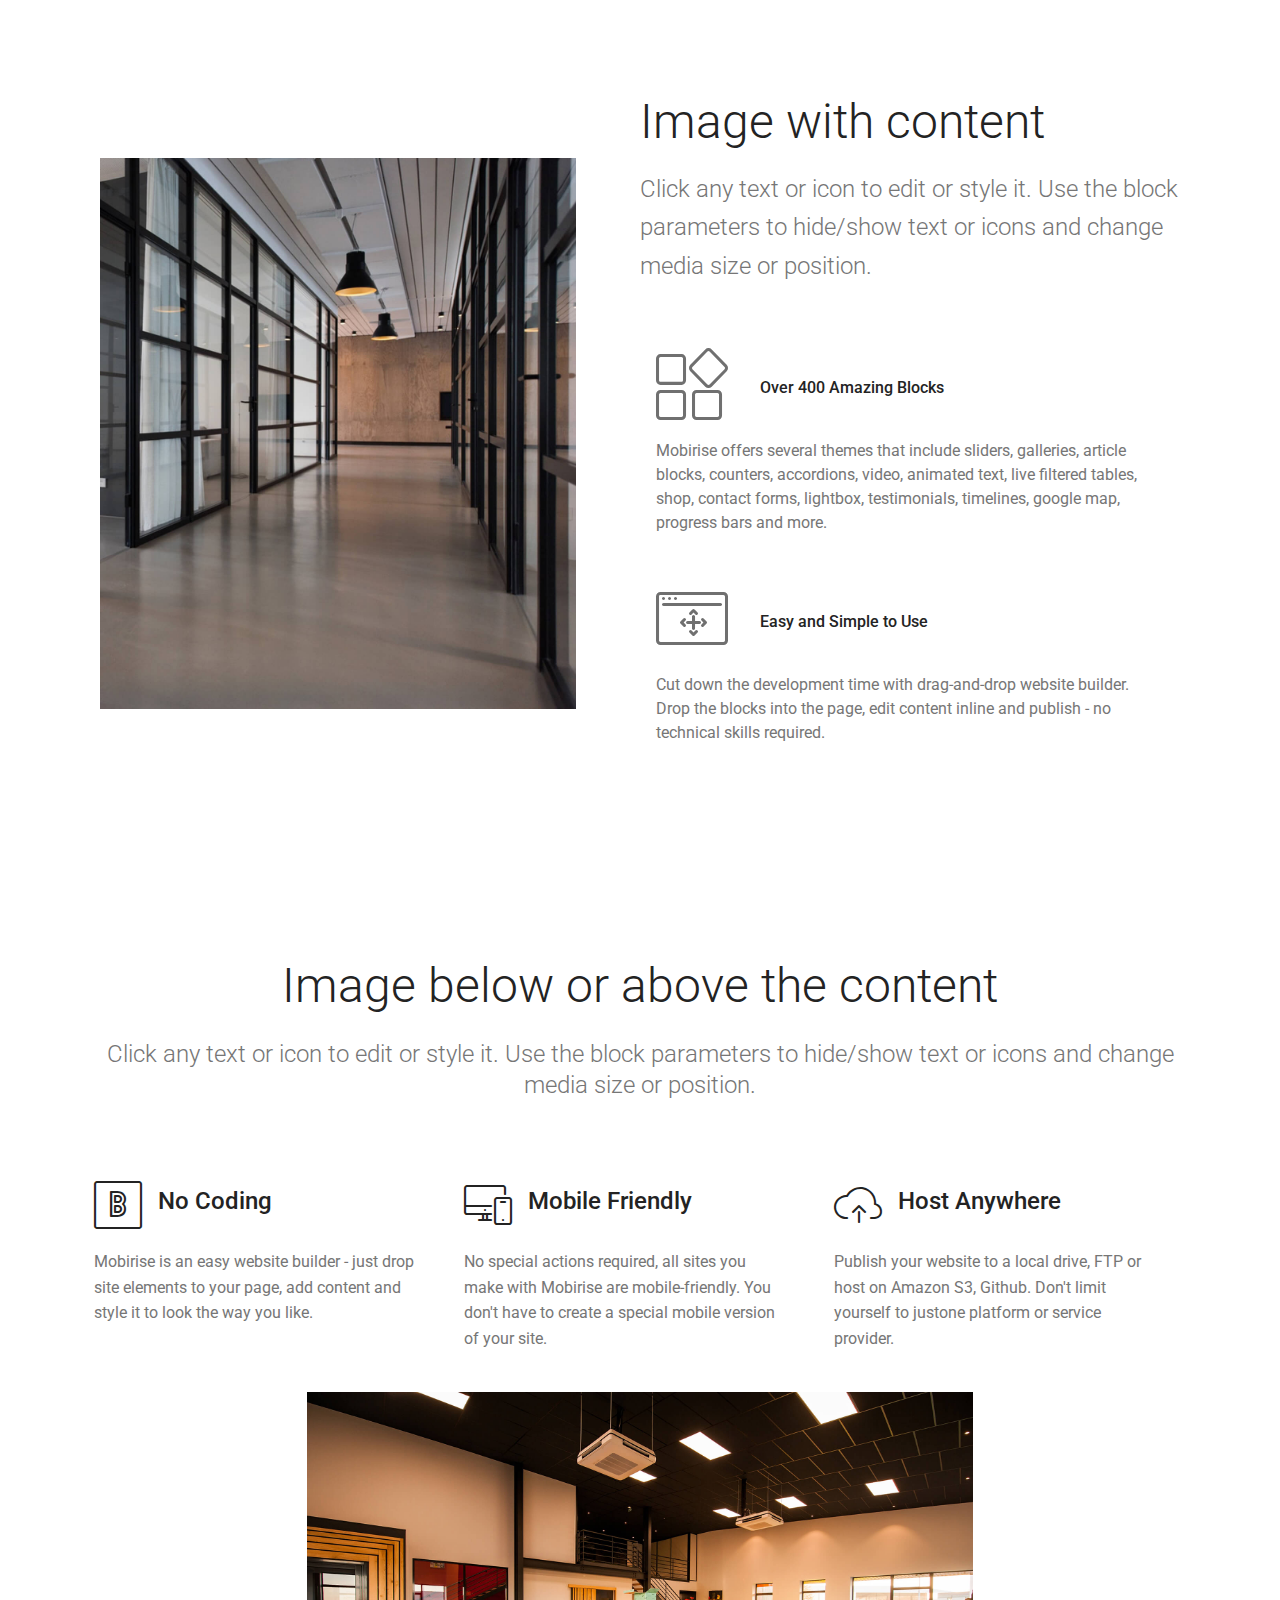
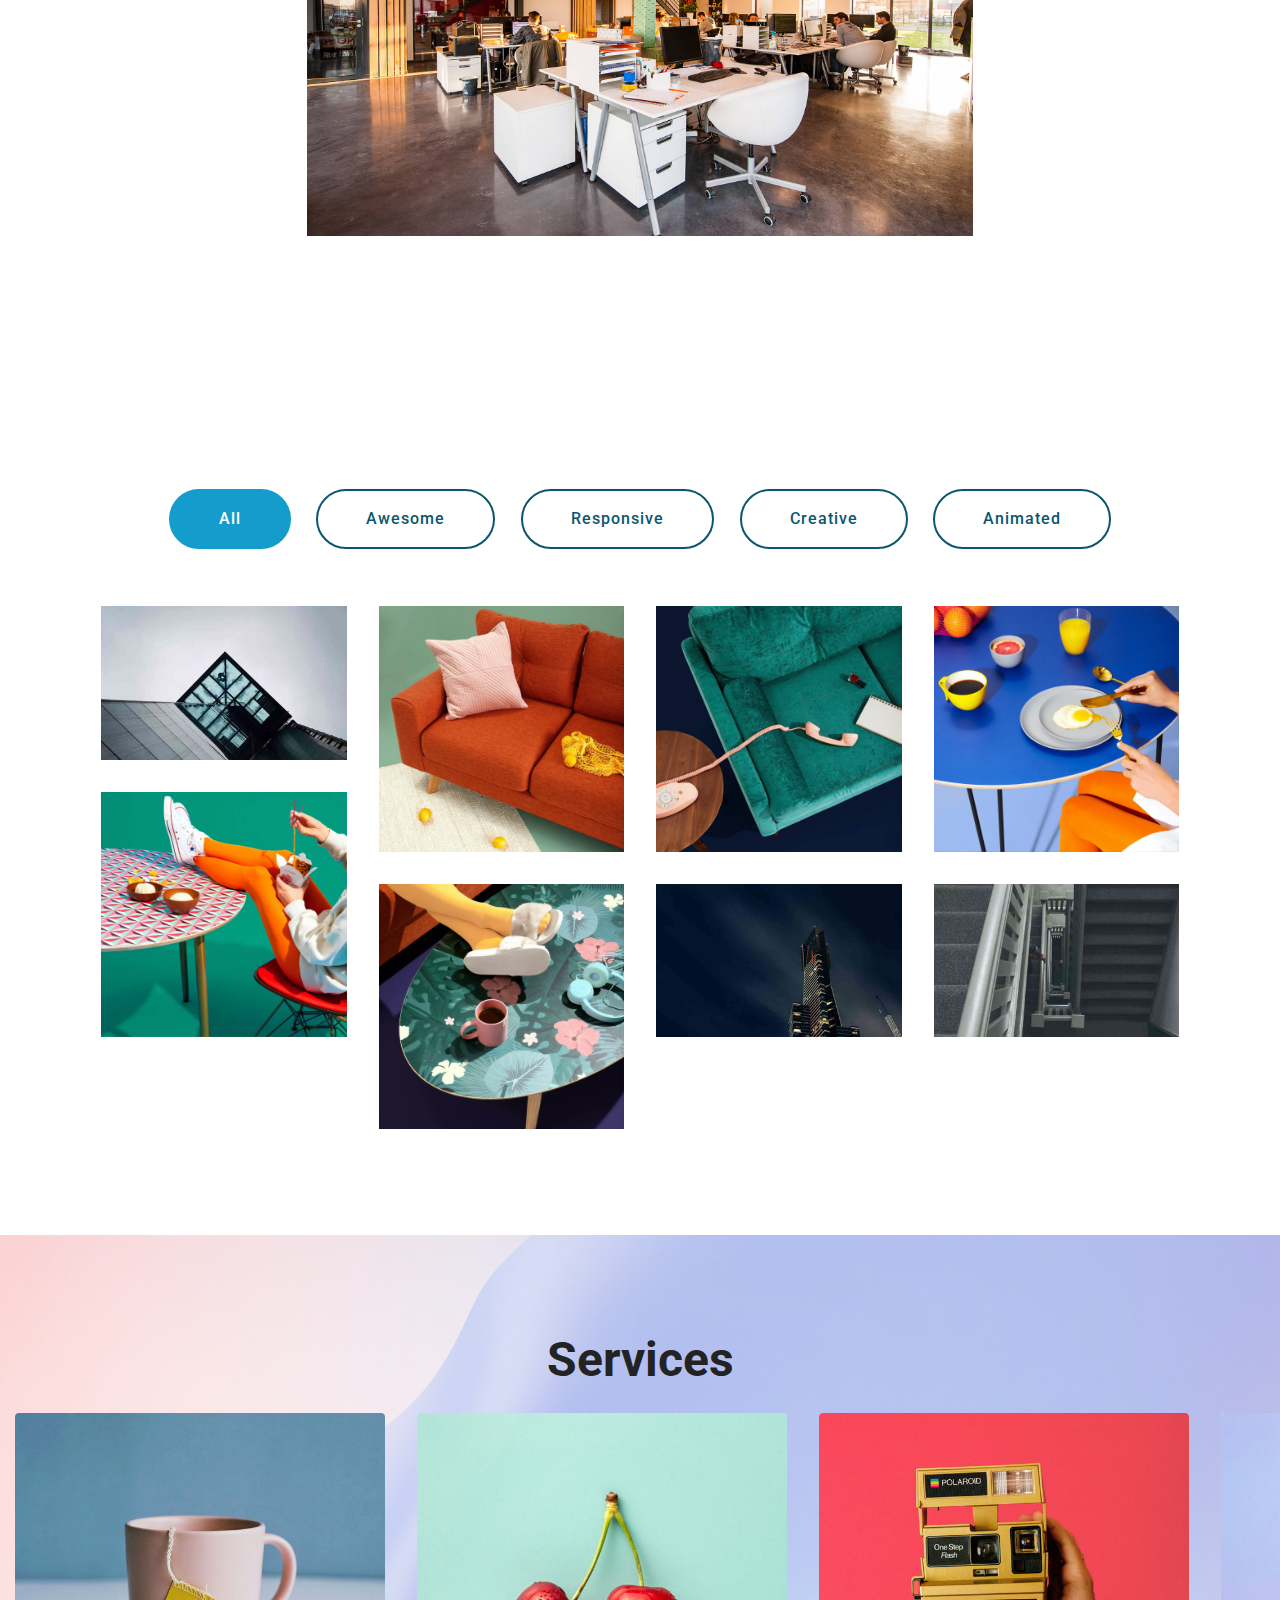
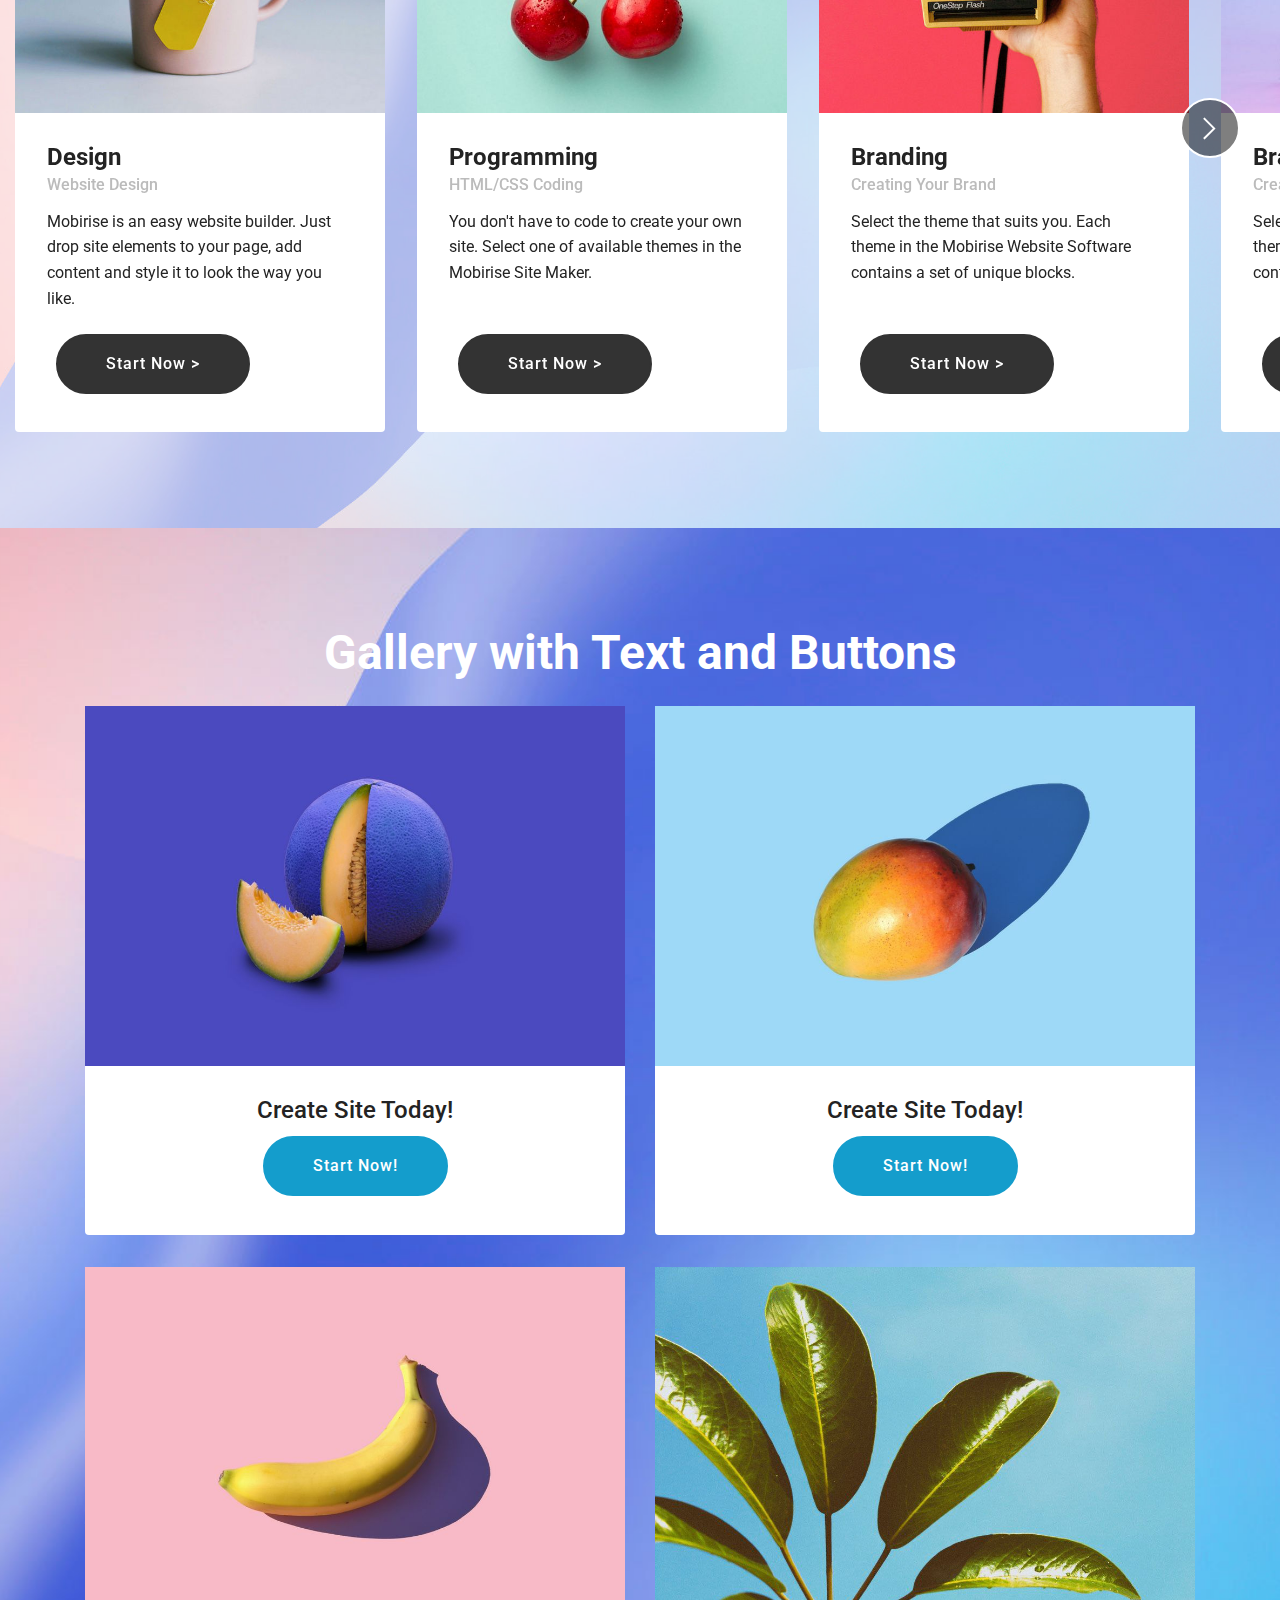
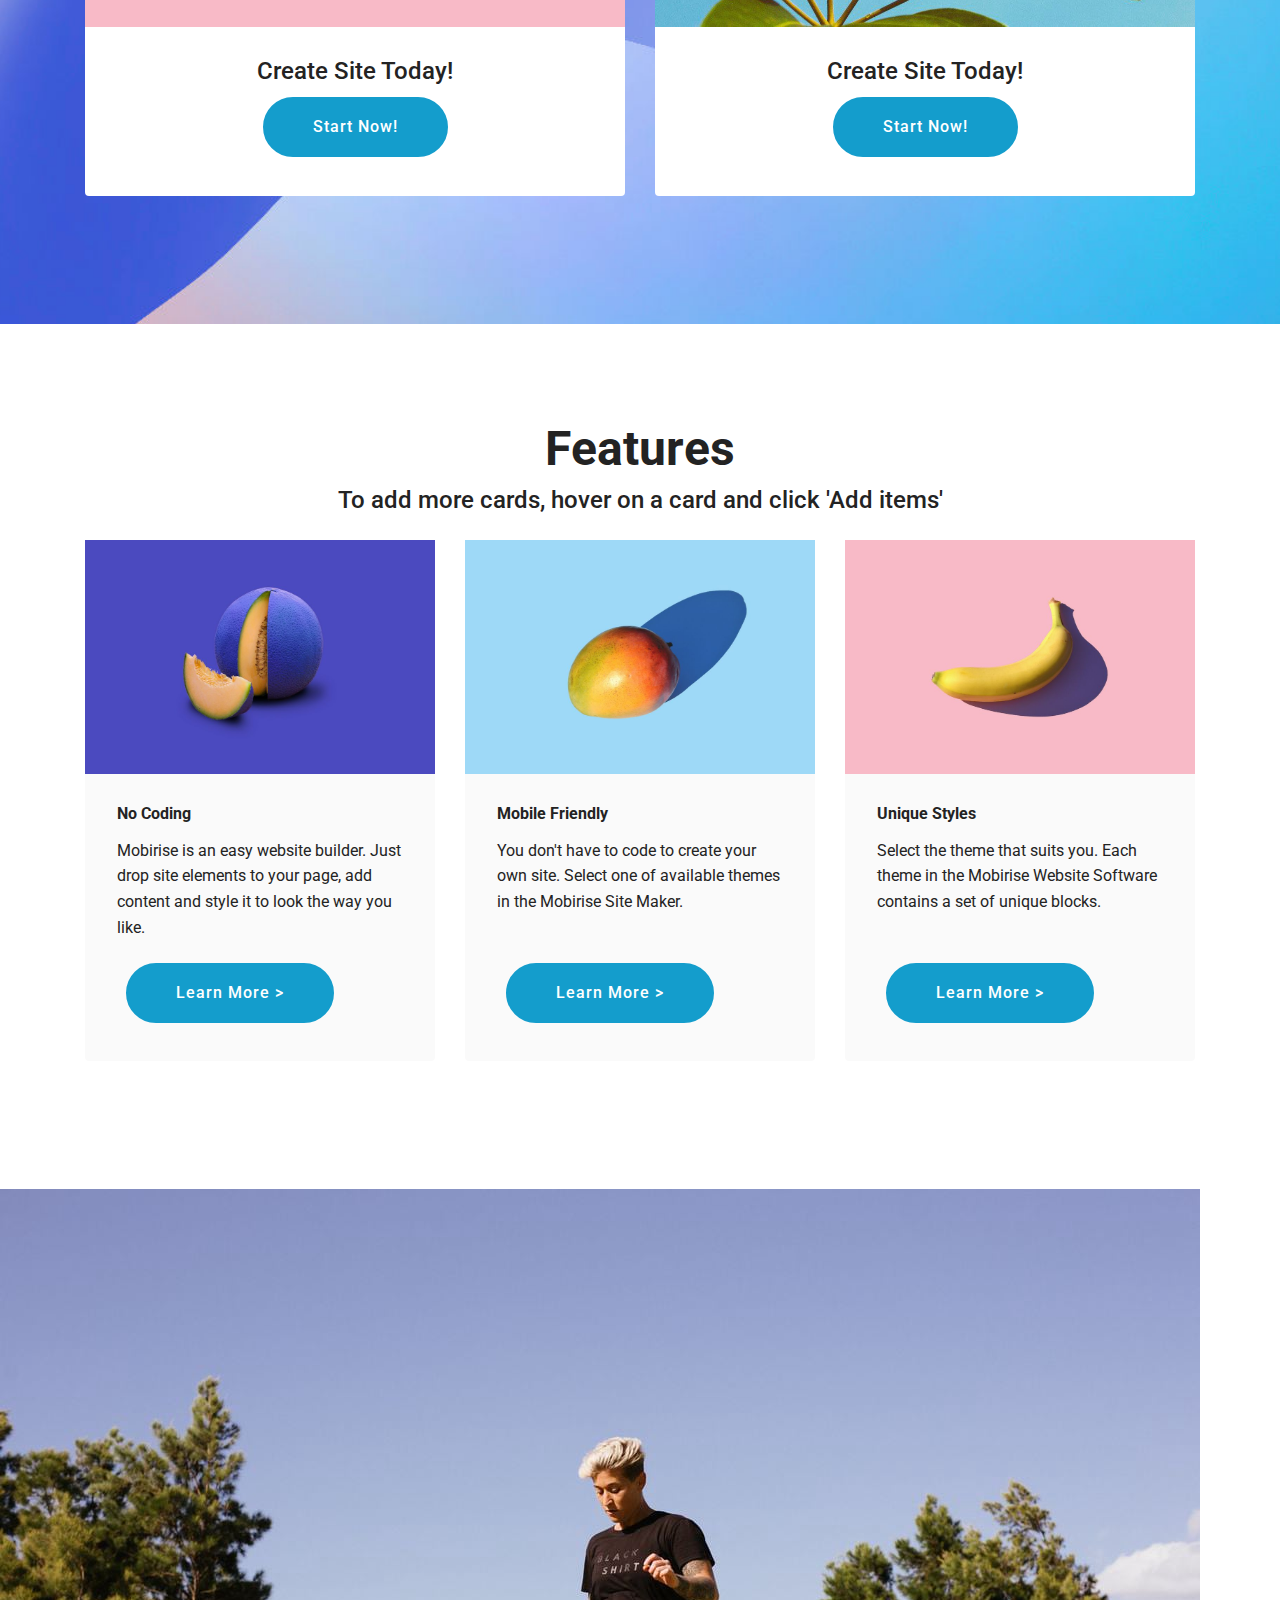
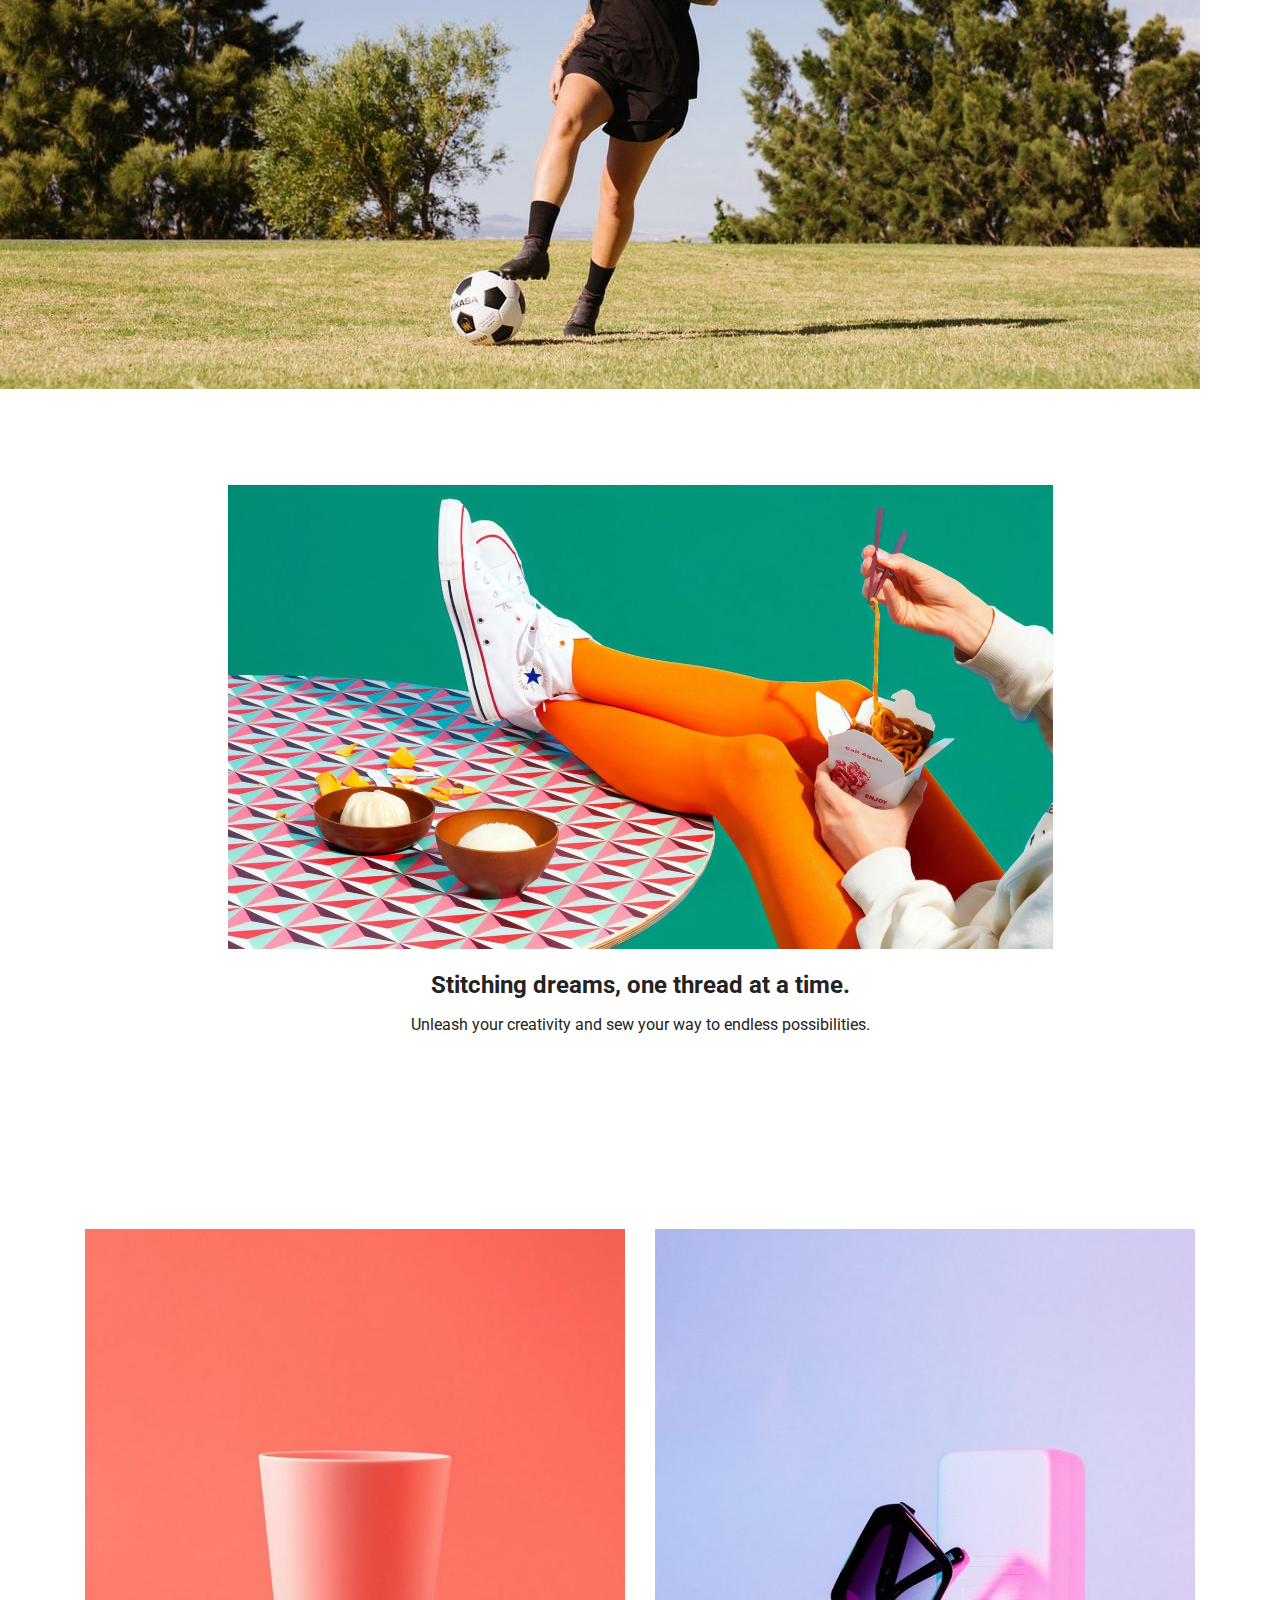
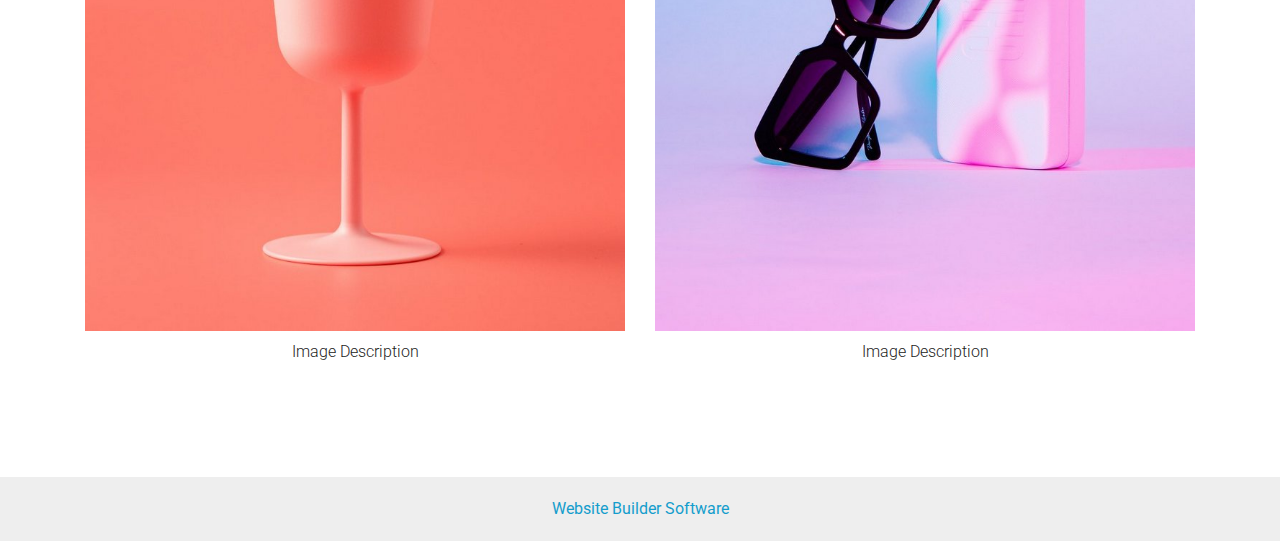
==== commit fffb62ab: "create github pages" ====
--- a/index.html
+++ b/index.html
@@ -473,7 +473,7 @@
             </div>
         </div>
     </div>
-</section><section class="display-7" style="padding: 0;align-items: center;justify-content: center;flex-wrap: wrap;    align-content: center;display: flex;position: relative;height: 4rem;"><a href="https://mobiri.se/102854" style="flex: 1 1;height: 4rem;position: absolute;width: 100%;z-index: 1;"><img alt="" style="height: 4rem;" src="[data-uri]"></a><p style="margin: 0;text-align: center;" class="display-7">&#8204;</p><a style="z-index:1" href="https://mobirise.com"> Website Building Software</a></section><script src="assets/popper/popper.min.js"></script>  <script src="assets/web/assets/jquery/jquery.min.js"></script>  <script src="assets/bootstrap/js/bootstrap.min.js"></script>  <script src="assets/tether/tether.min.js"></script>  <script src="assets/smoothscroll/smooth-scroll.js"></script>  <script src="assets/masonry/masonry.pkgd.min.js"></script>  <script src="assets/imagesloaded/imagesloaded.pkgd.min.js"></script>  <script src="assets/bootstrapcarouselswipe/bootstrap-carousel-swipe.js"></script>  <script src="assets/vimeoplayer/jquery.mb.vimeo_player.js"></script>  <script src="assets/embla/embla.min.js"></script>  <script src="assets/embla/script.js"></script>  <script src="assets/theme/js/script.js"></script>  <script src="assets/gallery/player.min.js"></script>  <script src="assets/gallery/script.js"></script>  <script src="assets/slidervideo/script.js"></script>  
+</section><section class="display-7" style="padding: 0;align-items: center;justify-content: center;flex-wrap: wrap;    align-content: center;display: flex;position: relative;height: 4rem;"><a href="https://mobiri.se/102854" style="flex: 1 1;height: 4rem;position: absolute;width: 100%;z-index: 1;"><img alt="" style="height: 4rem;" src="[data-uri]"></a><p style="margin: 0;text-align: center;" class="display-7">&#8204;</p><a style="z-index:1" href="https://mobirise.com"> Website Builder Software</a></section><script src="assets/popper/popper.min.js"></script>  <script src="assets/web/assets/jquery/jquery.min.js"></script>  <script src="assets/bootstrap/js/bootstrap.min.js"></script>  <script src="assets/tether/tether.min.js"></script>  <script src="assets/smoothscroll/smooth-scroll.js"></script>  <script src="assets/masonry/masonry.pkgd.min.js"></script>  <script src="assets/imagesloaded/imagesloaded.pkgd.min.js"></script>  <script src="assets/bootstrapcarouselswipe/bootstrap-carousel-swipe.js"></script>  <script src="assets/vimeoplayer/jquery.mb.vimeo_player.js"></script>  <script src="assets/embla/embla.min.js"></script>  <script src="assets/embla/script.js"></script>  <script src="assets/theme/js/script.js"></script>  <script src="assets/gallery/player.min.js"></script>  <script src="assets/gallery/script.js"></script>  <script src="assets/slidervideo/script.js"></script>  
   
   
 </body>
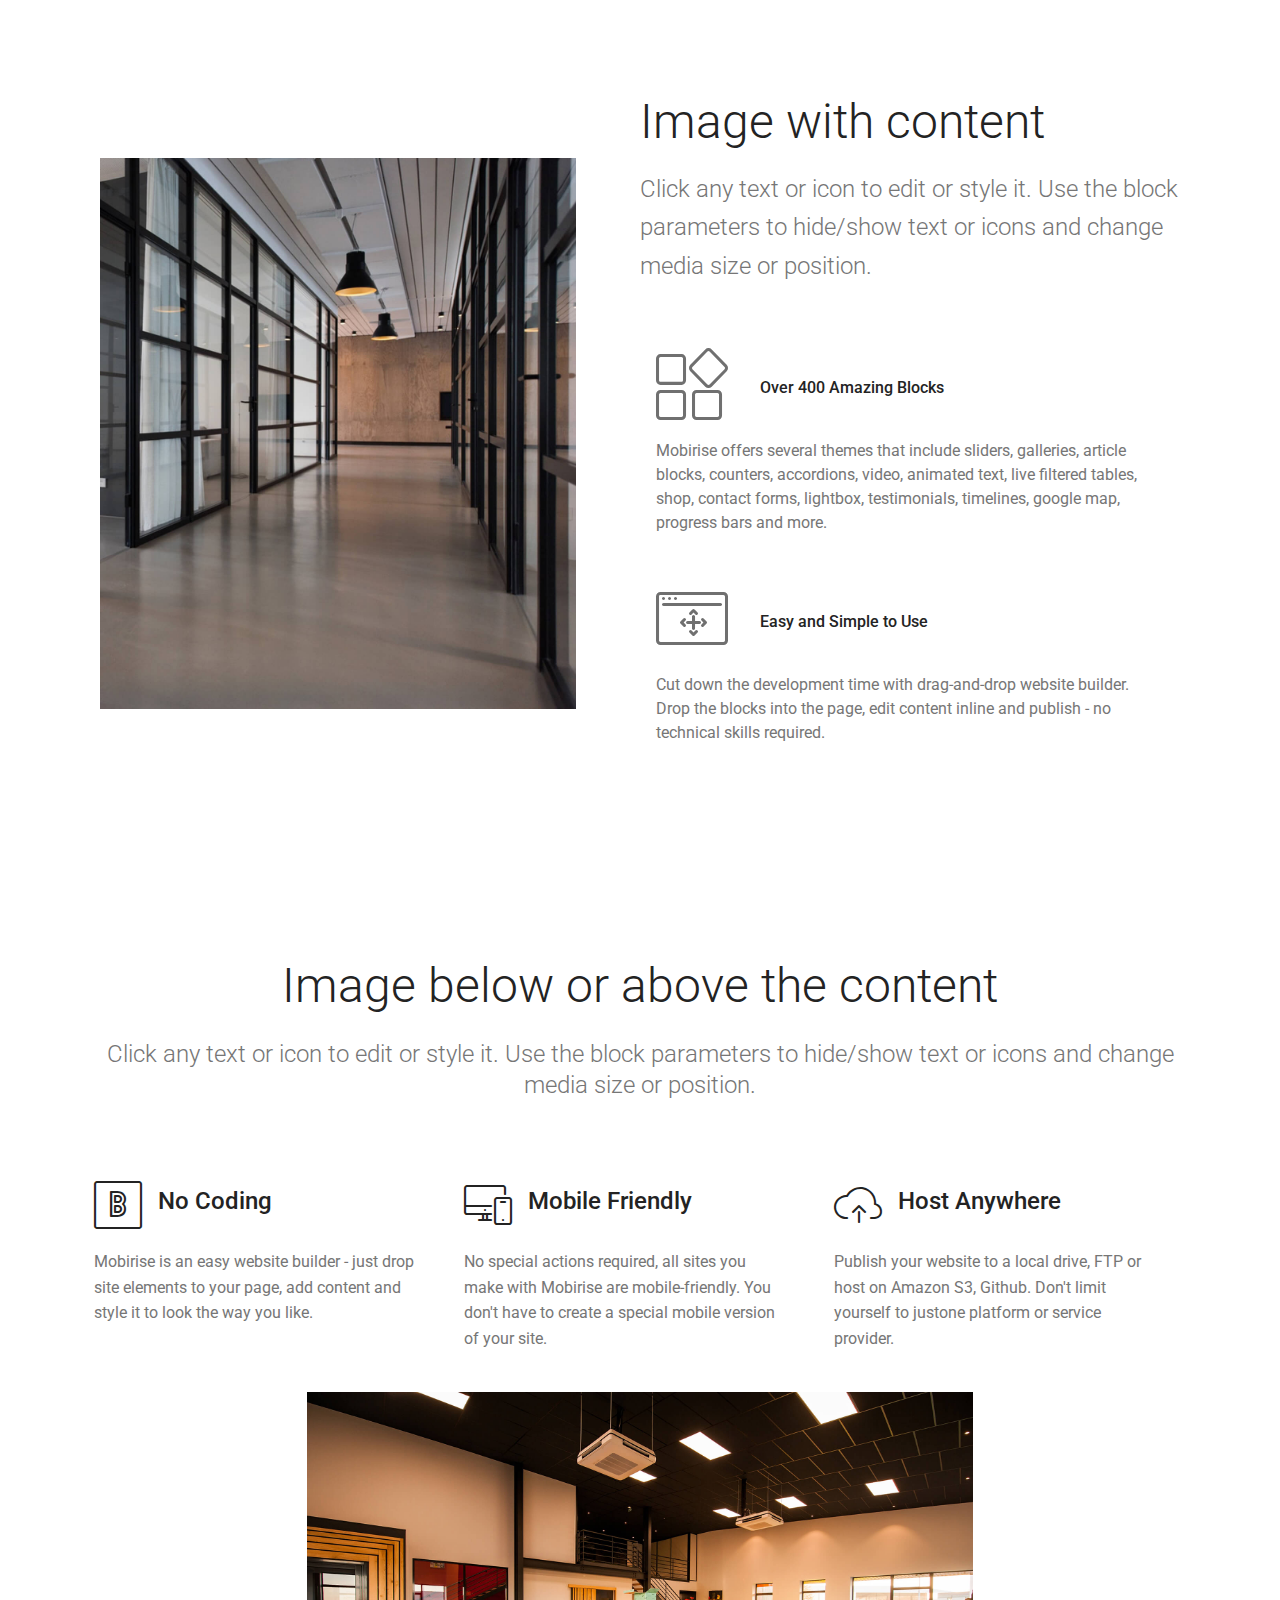
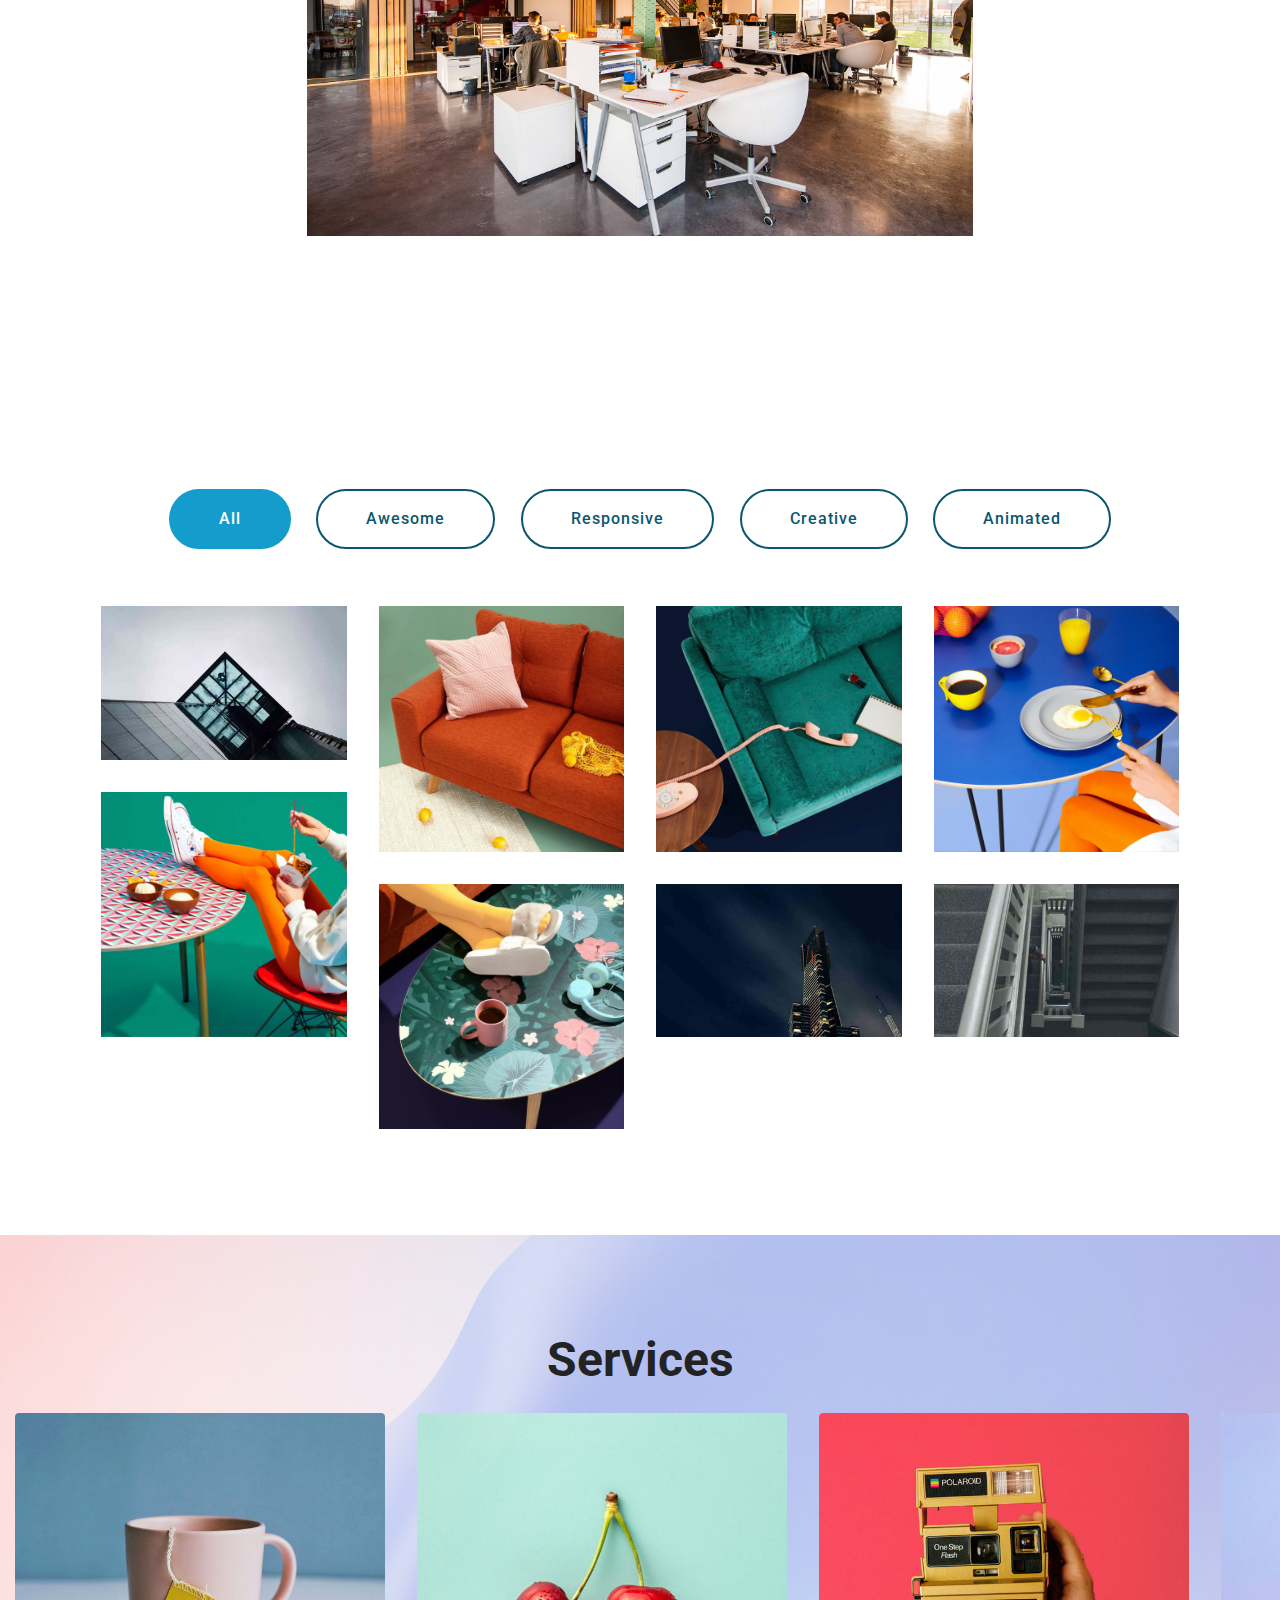
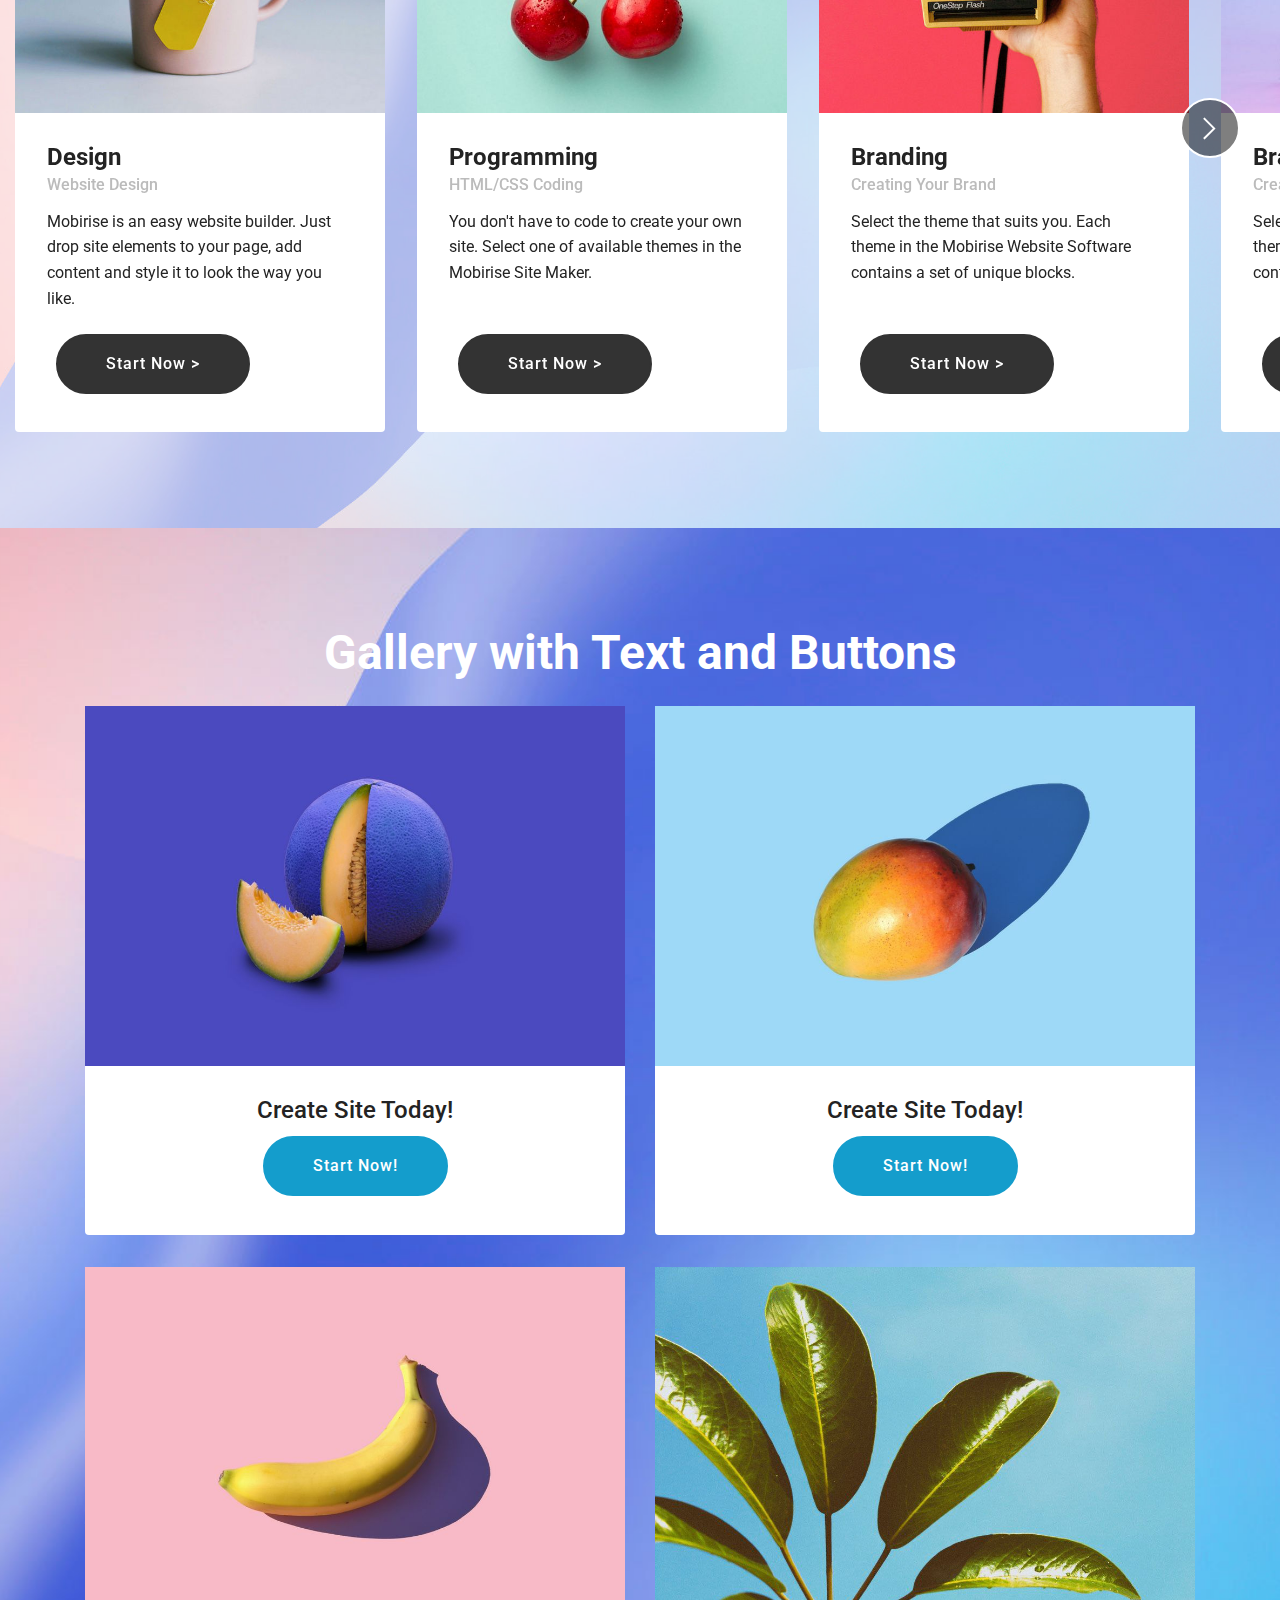
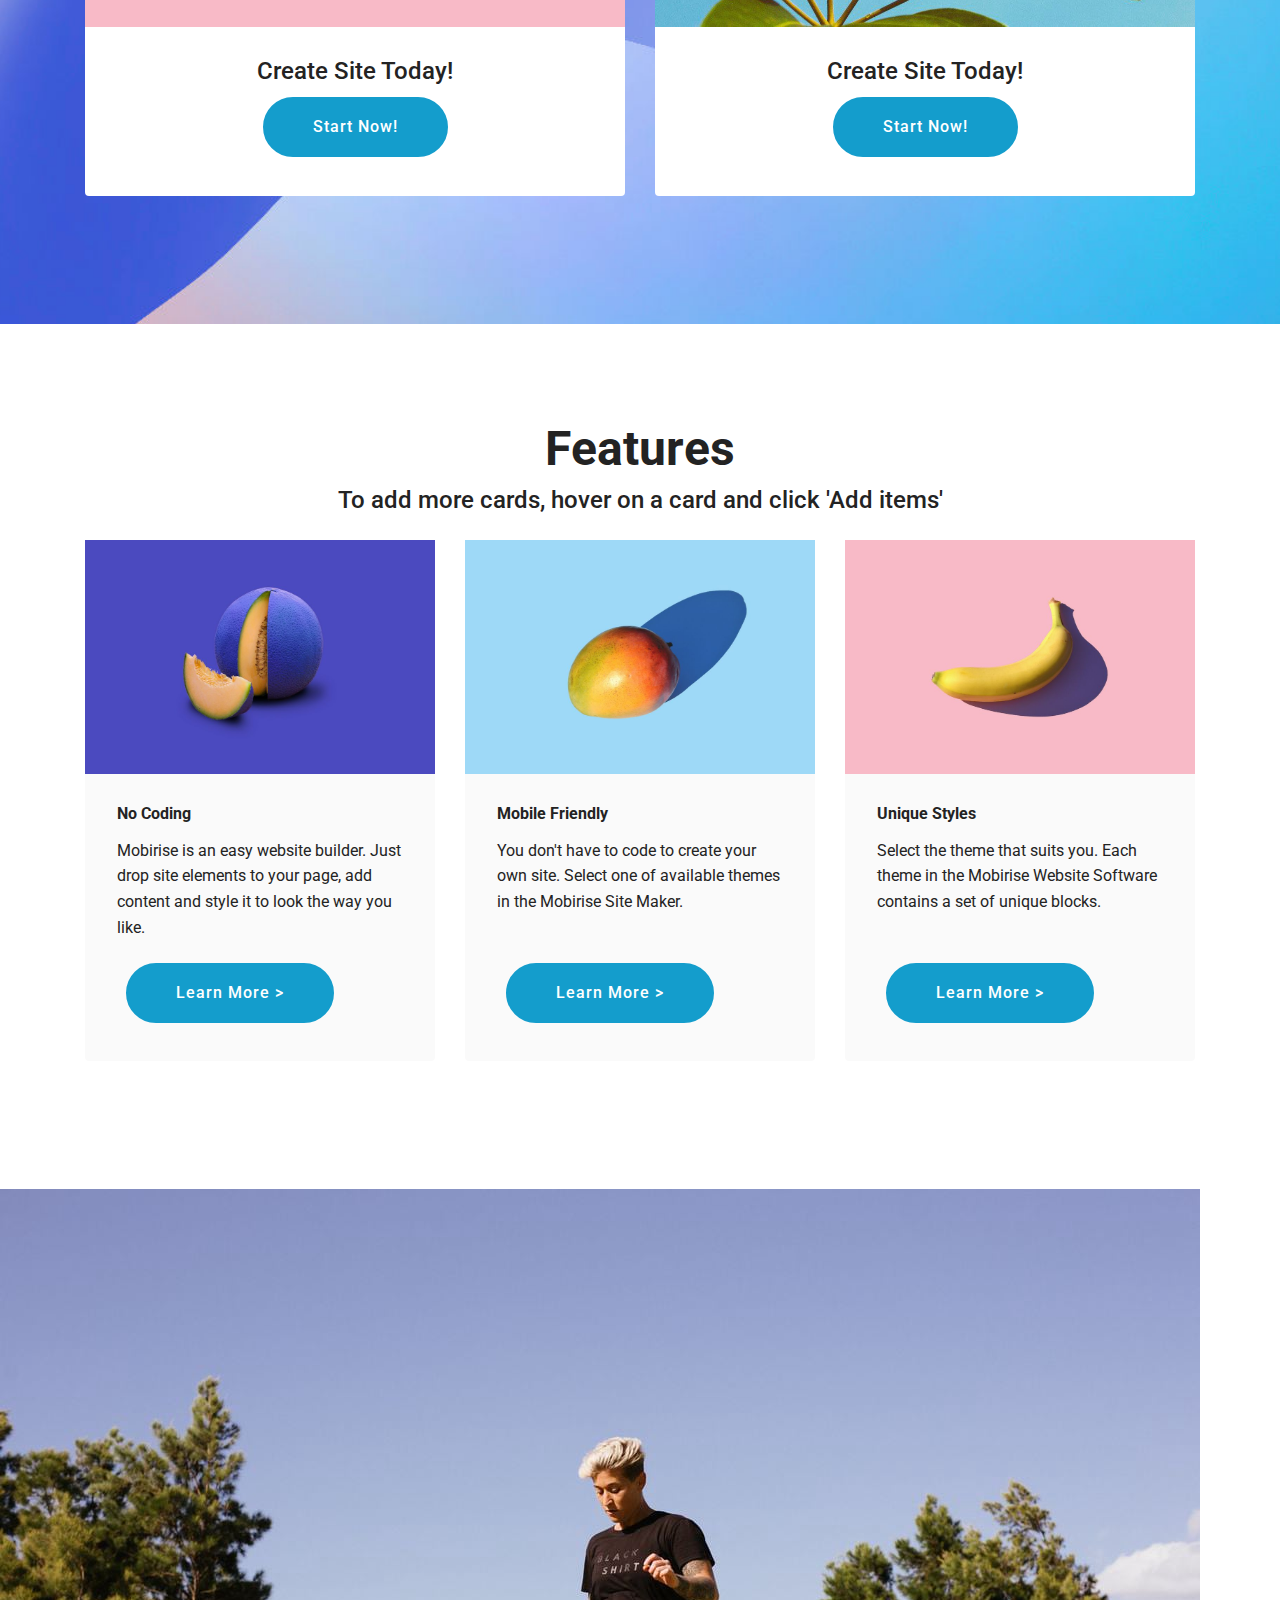
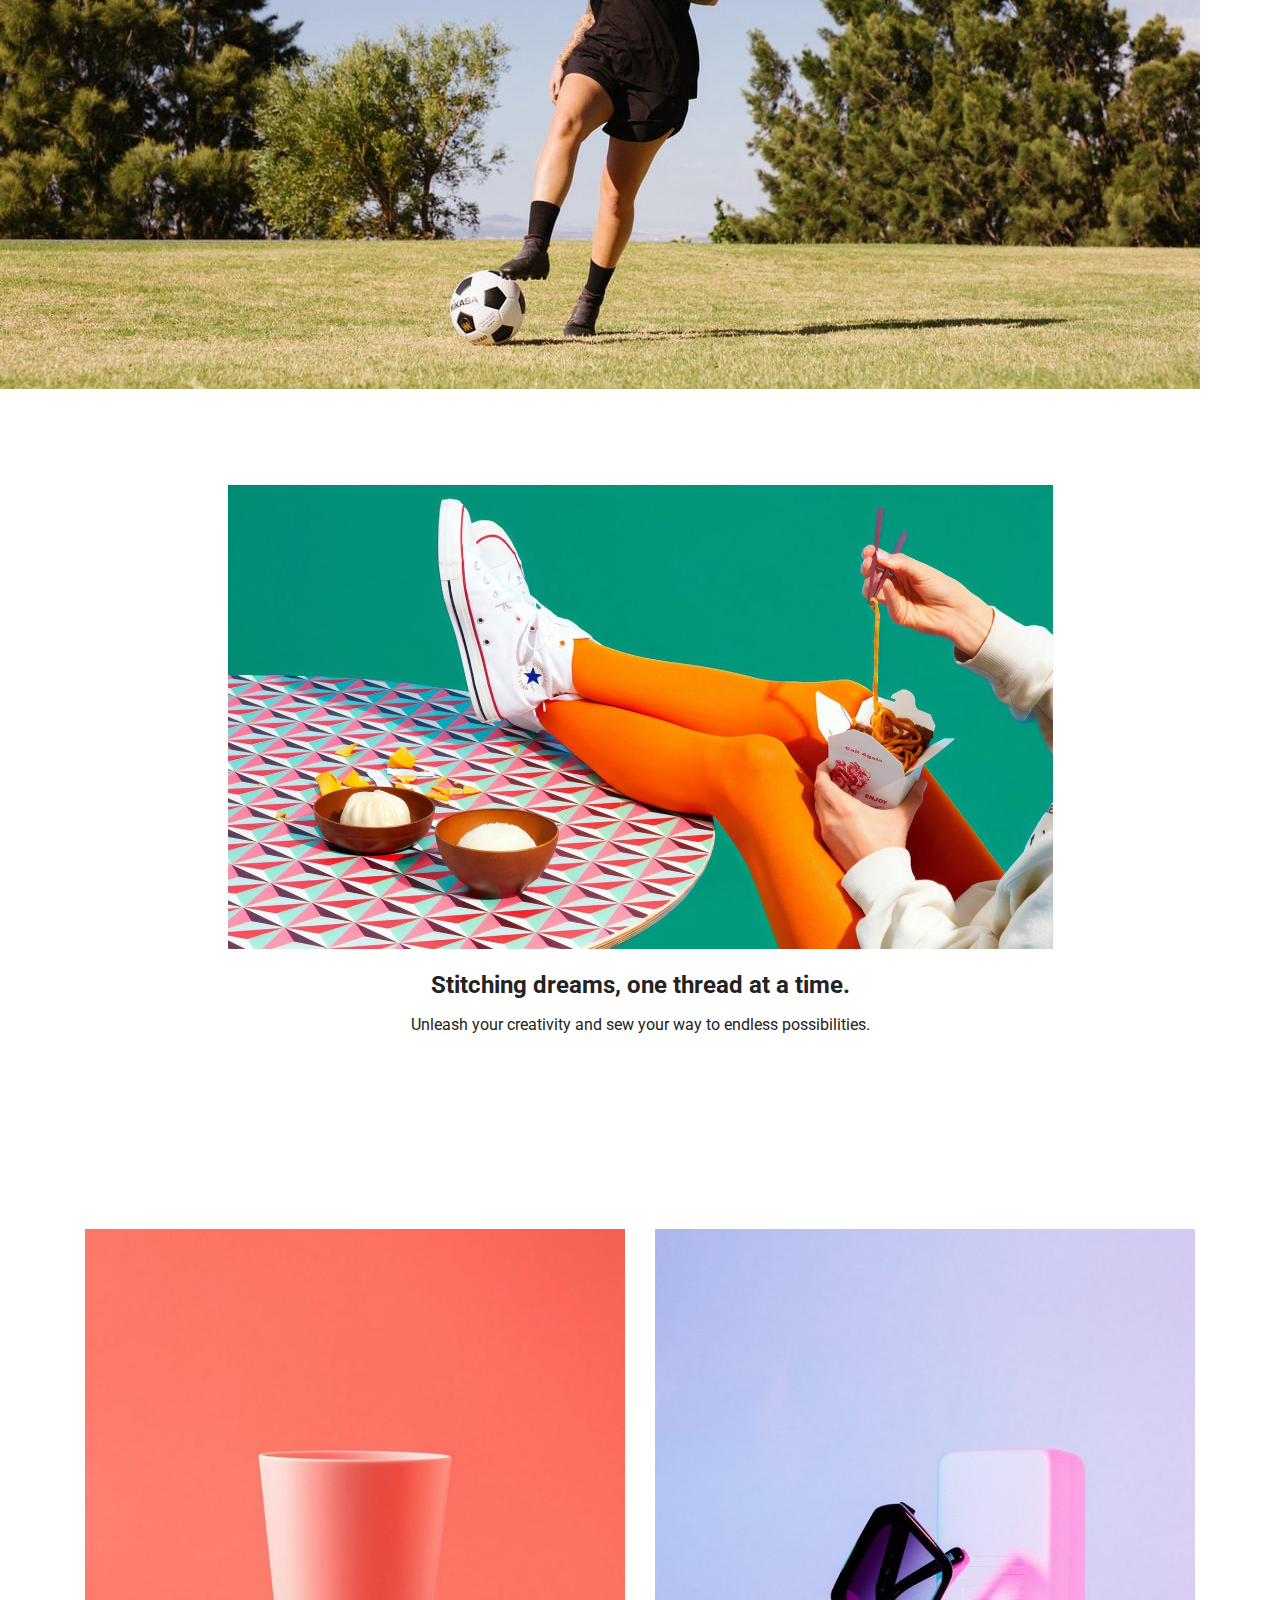
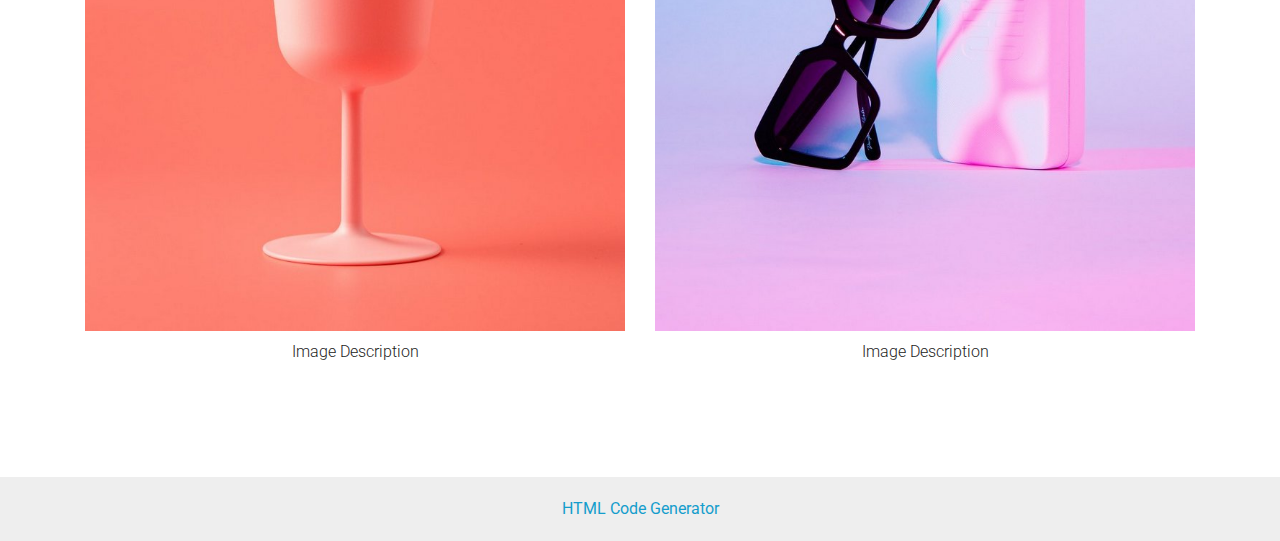
==== commit 1bfa3801: "create github pages" ====
--- a/index.html
+++ b/index.html
@@ -473,7 +473,7 @@
             </div>
         </div>
     </div>
-</section><section class="display-7" style="padding: 0;align-items: center;justify-content: center;flex-wrap: wrap;    align-content: center;display: flex;position: relative;height: 4rem;"><a href="https://mobiri.se/102854" style="flex: 1 1;height: 4rem;position: absolute;width: 100%;z-index: 1;"><img alt="" style="height: 4rem;" src="[data-uri]"></a><p style="margin: 0;text-align: center;" class="display-7">&#8204;</p><a style="z-index:1" href="https://mobirise.com"> Website Builder Software</a></section><script src="assets/popper/popper.min.js"></script>  <script src="assets/web/assets/jquery/jquery.min.js"></script>  <script src="assets/bootstrap/js/bootstrap.min.js"></script>  <script src="assets/tether/tether.min.js"></script>  <script src="assets/smoothscroll/smooth-scroll.js"></script>  <script src="assets/masonry/masonry.pkgd.min.js"></script>  <script src="assets/imagesloaded/imagesloaded.pkgd.min.js"></script>  <script src="assets/bootstrapcarouselswipe/bootstrap-carousel-swipe.js"></script>  <script src="assets/vimeoplayer/jquery.mb.vimeo_player.js"></script>  <script src="assets/embla/embla.min.js"></script>  <script src="assets/embla/script.js"></script>  <script src="assets/theme/js/script.js"></script>  <script src="assets/gallery/player.min.js"></script>  <script src="assets/gallery/script.js"></script>  <script src="assets/slidervideo/script.js"></script>  
+</section><section class="display-7" style="padding: 0;align-items: center;justify-content: center;flex-wrap: wrap;    align-content: center;display: flex;position: relative;height: 4rem;"><a href="https://mobiri.se/102854" style="flex: 1 1;height: 4rem;position: absolute;width: 100%;z-index: 1;"><img alt="" style="height: 4rem;" src="[data-uri]"></a><p style="margin: 0;text-align: center;" class="display-7">&#8204;</p><a style="z-index:1" href="https://mobirise.com/builder/html-code-generator.html">HTML Code Generator</a></section><script src="assets/popper/popper.min.js"></script>  <script src="assets/web/assets/jquery/jquery.min.js"></script>  <script src="assets/bootstrap/js/bootstrap.min.js"></script>  <script src="assets/tether/tether.min.js"></script>  <script src="assets/smoothscroll/smooth-scroll.js"></script>  <script src="assets/masonry/masonry.pkgd.min.js"></script>  <script src="assets/imagesloaded/imagesloaded.pkgd.min.js"></script>  <script src="assets/bootstrapcarouselswipe/bootstrap-carousel-swipe.js"></script>  <script src="assets/vimeoplayer/jquery.mb.vimeo_player.js"></script>  <script src="assets/embla/embla.min.js"></script>  <script src="assets/embla/script.js"></script>  <script src="assets/theme/js/script.js"></script>  <script src="assets/gallery/player.min.js"></script>  <script src="assets/gallery/script.js"></script>  <script src="assets/slidervideo/script.js"></script>  
   
   
 </body>
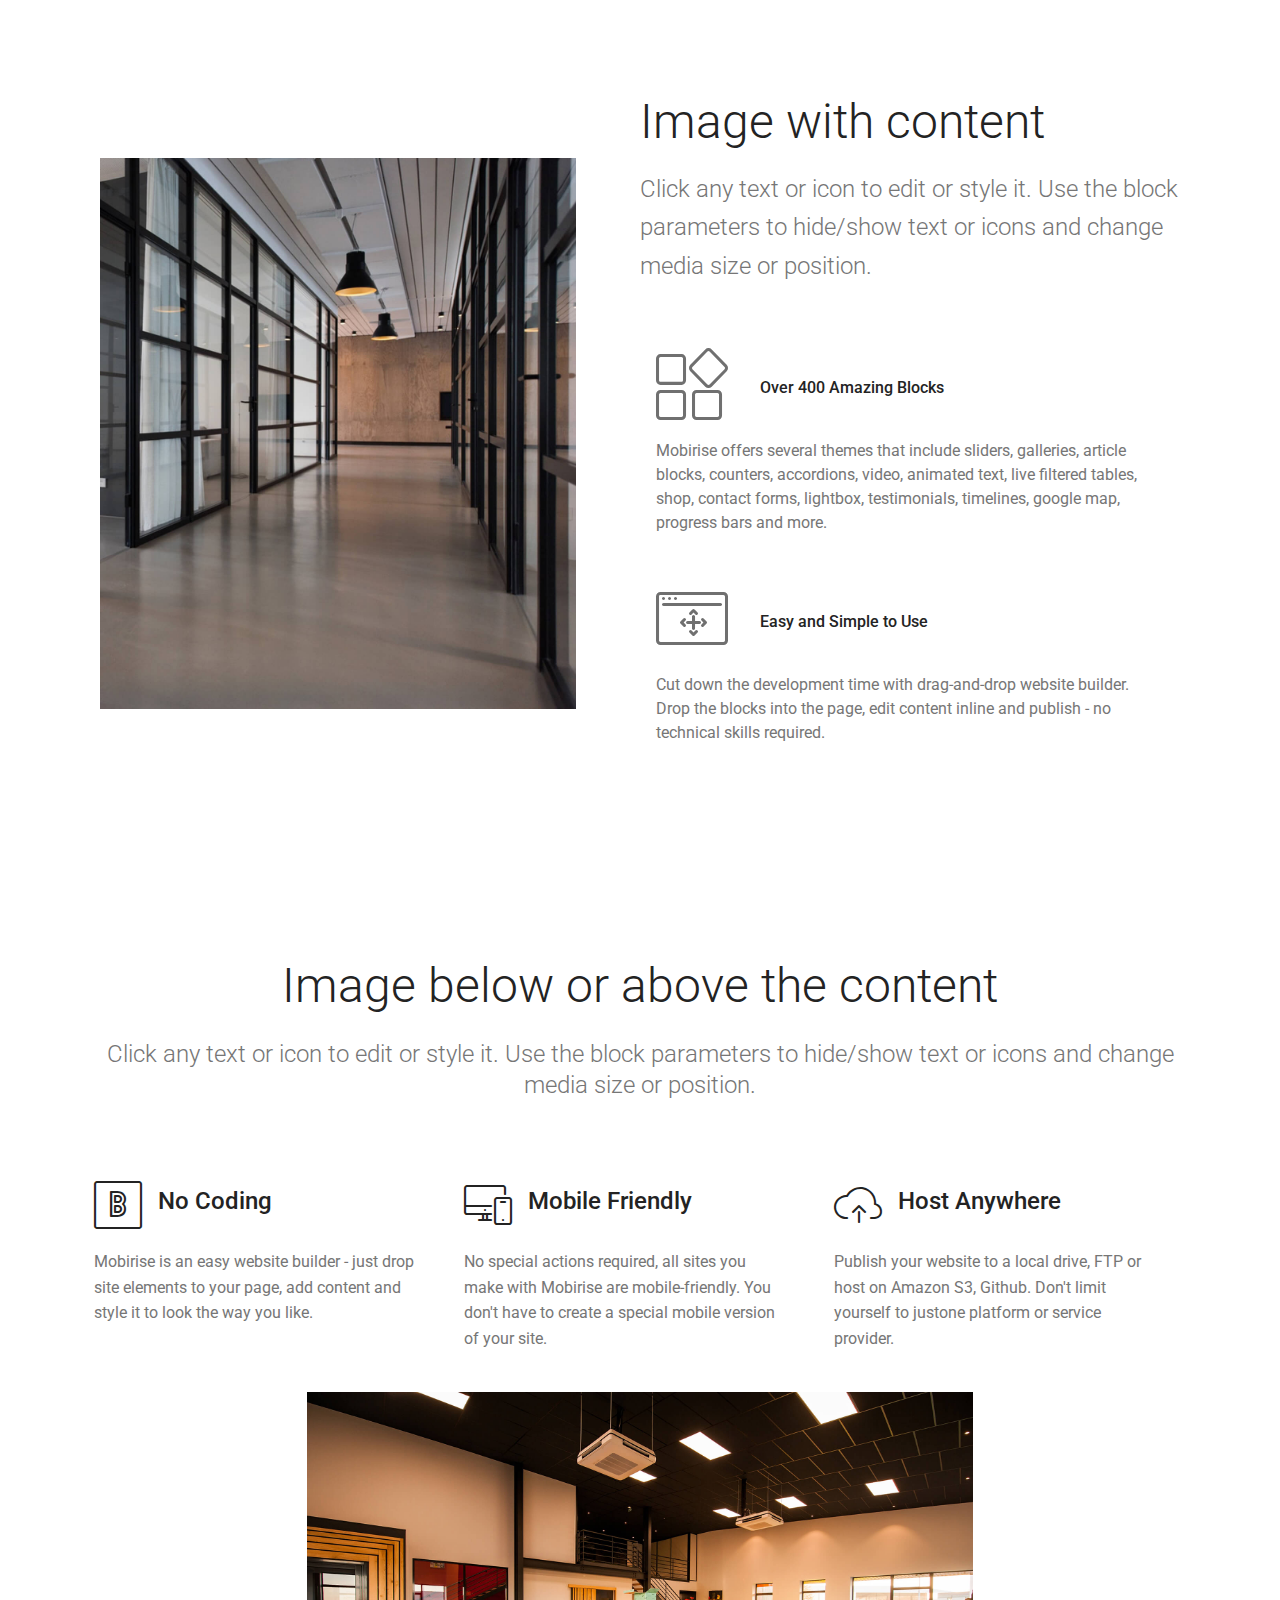
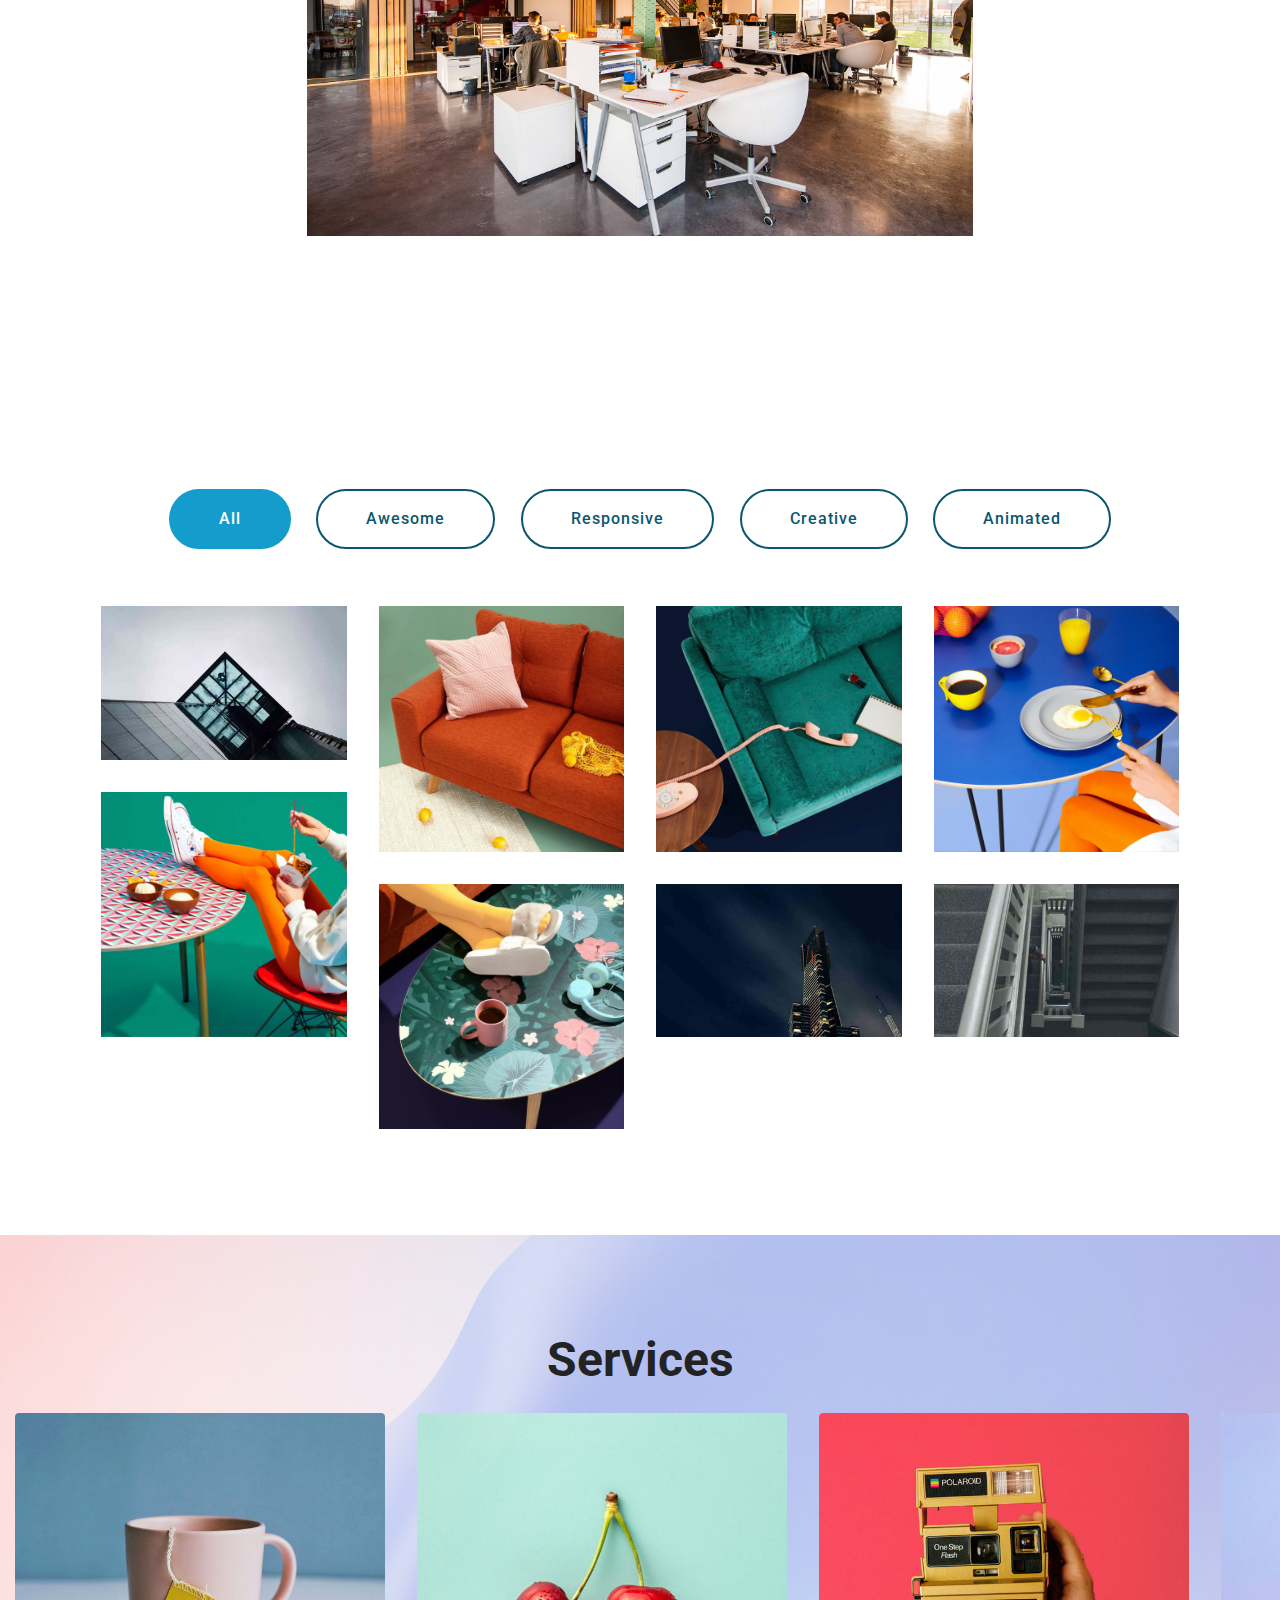
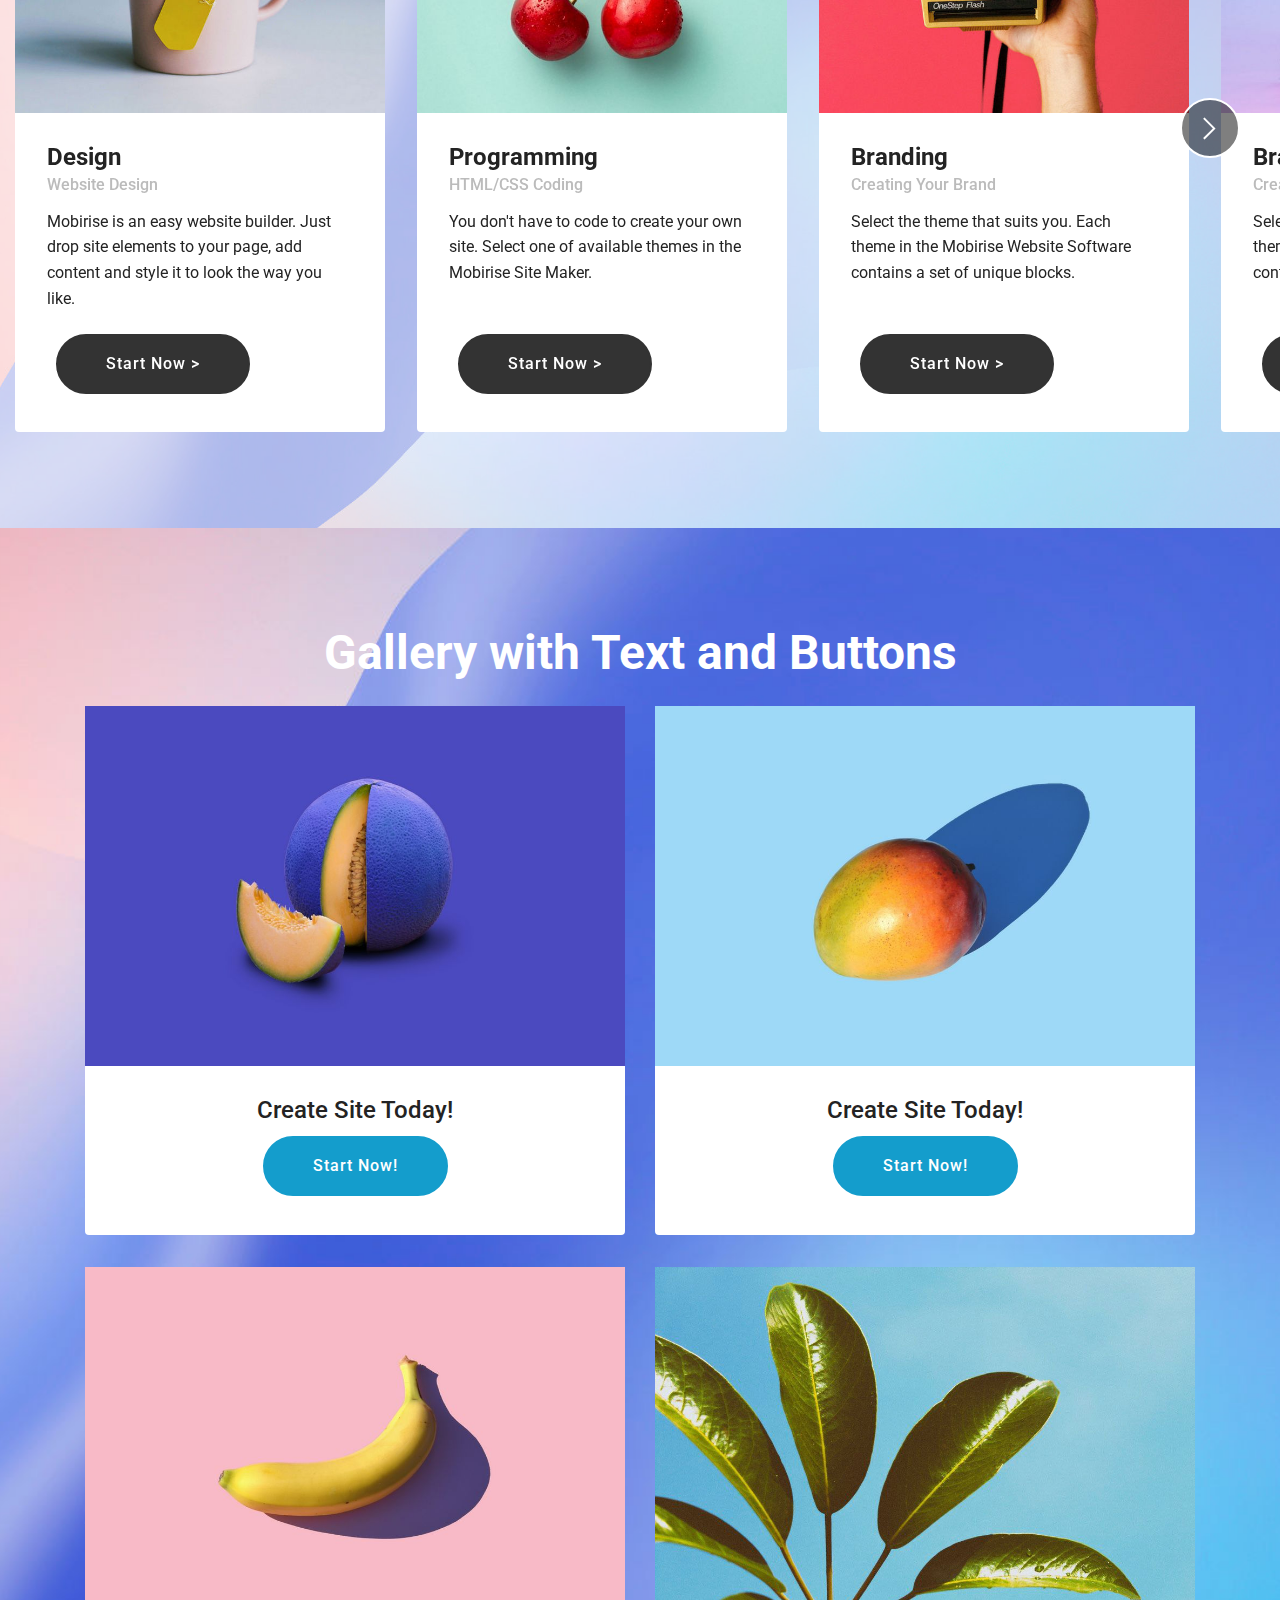
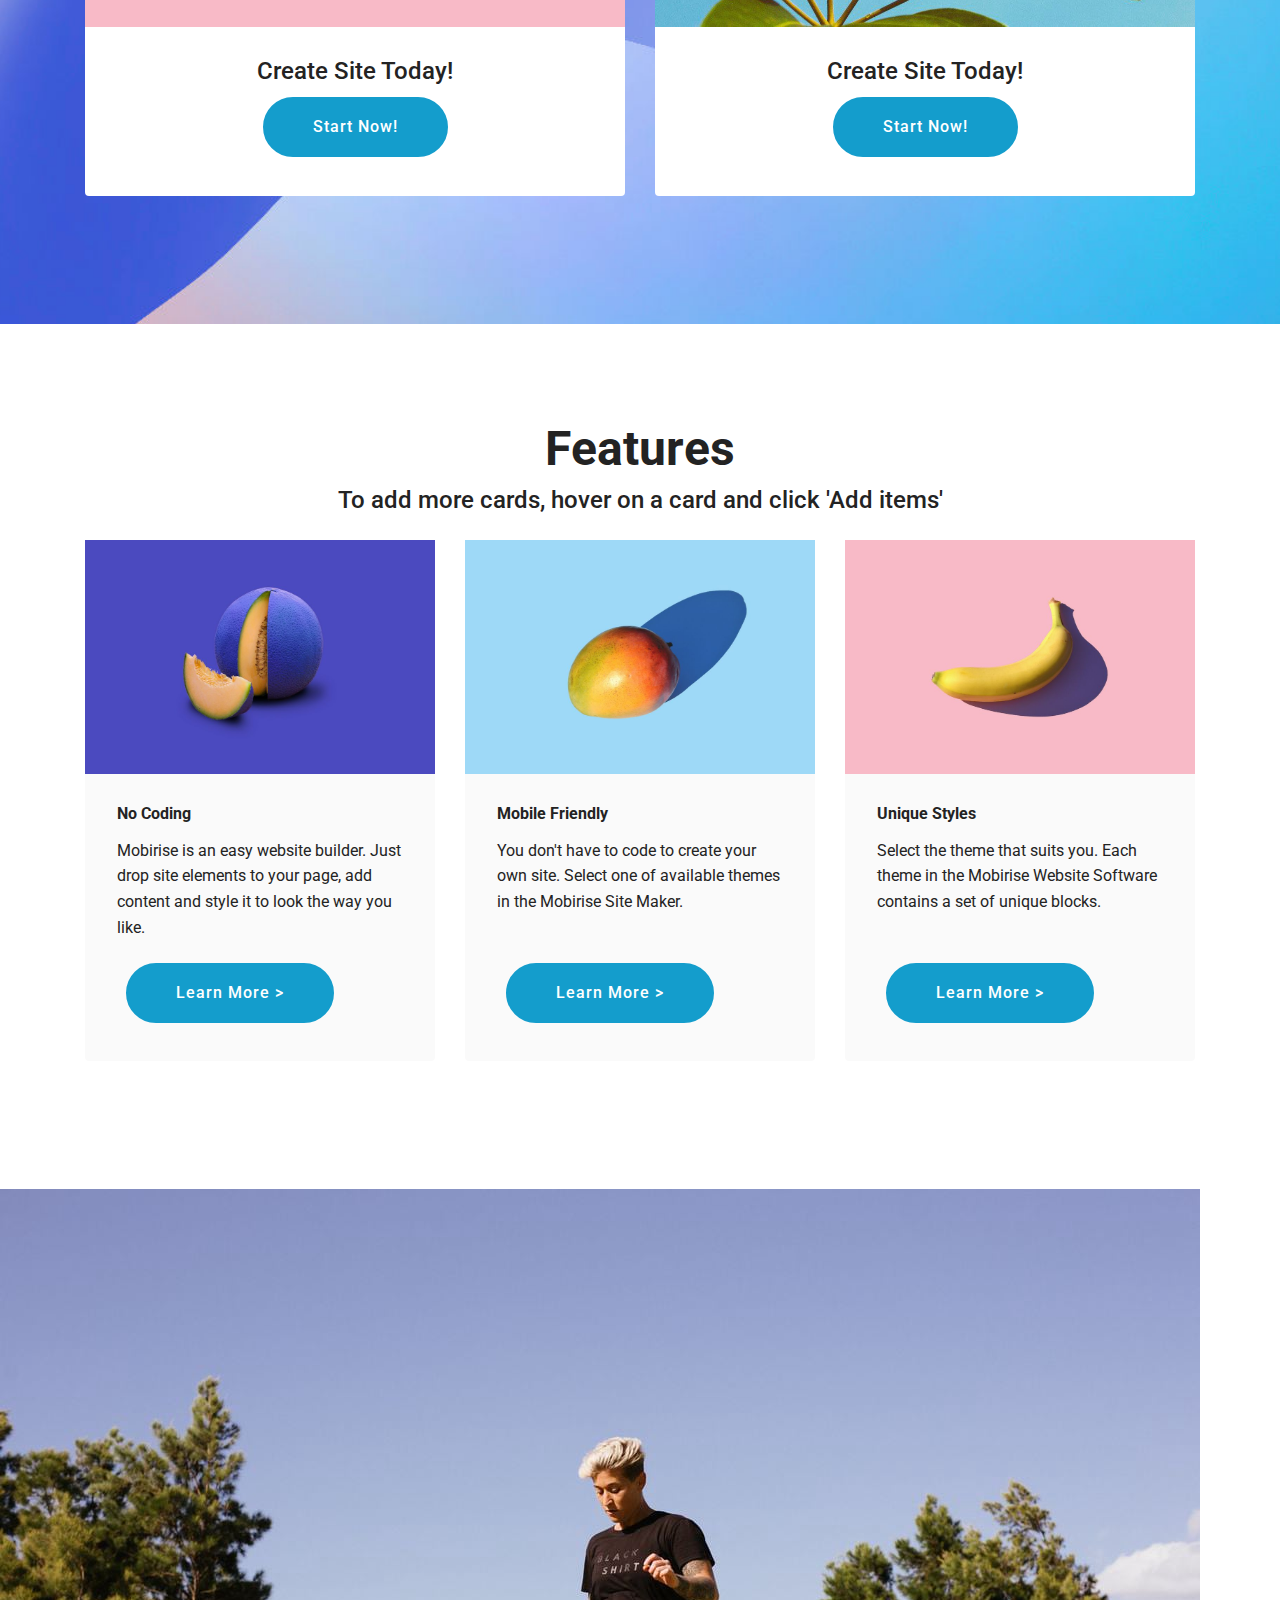
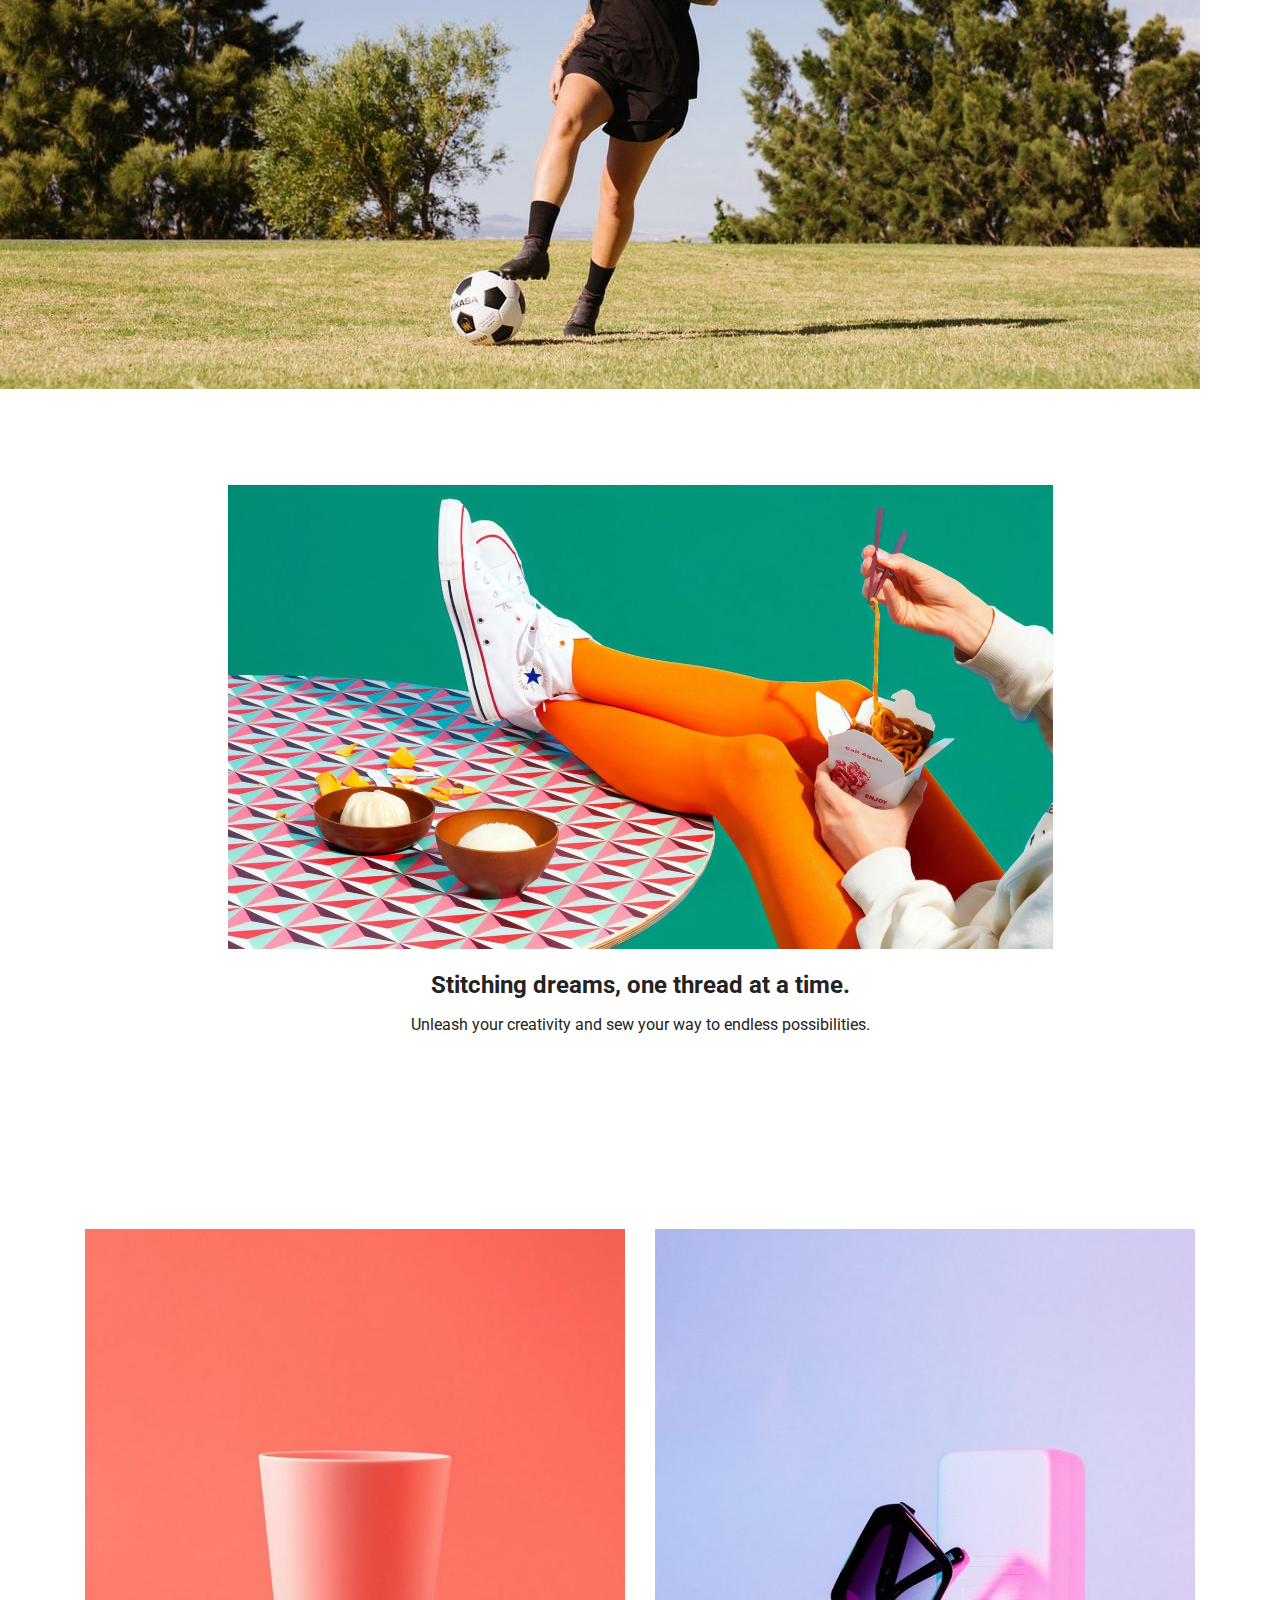
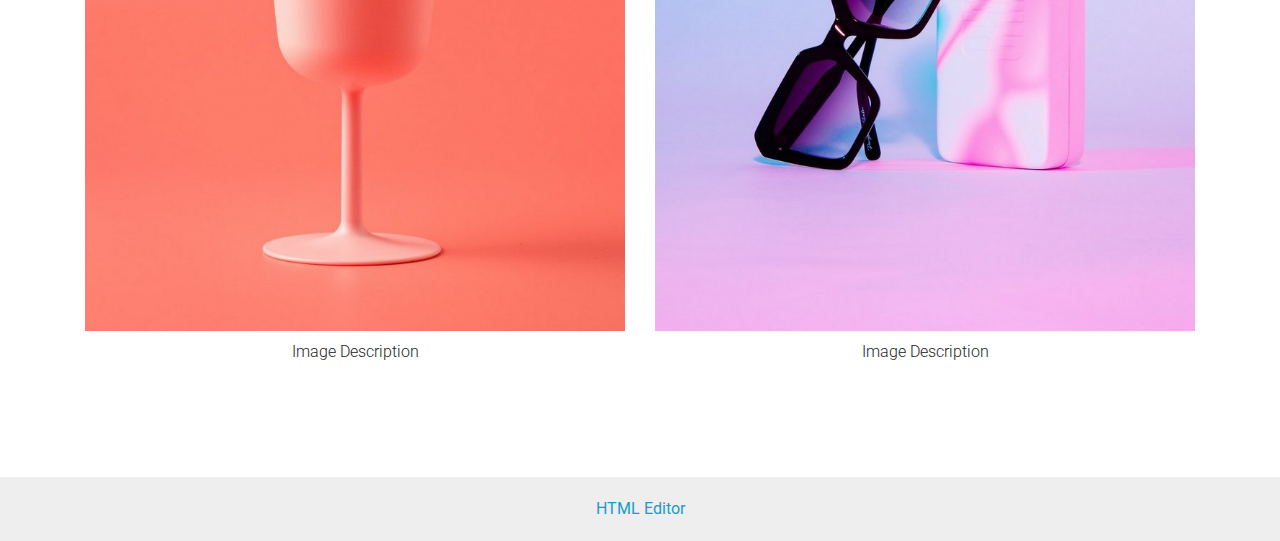
==== commit 97334a41: "create github pages" ====
--- a/index.html
+++ b/index.html
@@ -473,7 +473,7 @@
             </div>
         </div>
     </div>
-</section><section class="display-7" style="padding: 0;align-items: center;justify-content: center;flex-wrap: wrap;    align-content: center;display: flex;position: relative;height: 4rem;"><a href="https://mobiri.se/102854" style="flex: 1 1;height: 4rem;position: absolute;width: 100%;z-index: 1;"><img alt="" style="height: 4rem;" src="[data-uri]"></a><p style="margin: 0;text-align: center;" class="display-7">&#8204;</p><a style="z-index:1" href="https://mobirise.com/builder/html-code-generator.html">HTML Code Generator</a></section><script src="assets/popper/popper.min.js"></script>  <script src="assets/web/assets/jquery/jquery.min.js"></script>  <script src="assets/bootstrap/js/bootstrap.min.js"></script>  <script src="assets/tether/tether.min.js"></script>  <script src="assets/smoothscroll/smooth-scroll.js"></script>  <script src="assets/masonry/masonry.pkgd.min.js"></script>  <script src="assets/imagesloaded/imagesloaded.pkgd.min.js"></script>  <script src="assets/bootstrapcarouselswipe/bootstrap-carousel-swipe.js"></script>  <script src="assets/vimeoplayer/jquery.mb.vimeo_player.js"></script>  <script src="assets/embla/embla.min.js"></script>  <script src="assets/embla/script.js"></script>  <script src="assets/theme/js/script.js"></script>  <script src="assets/gallery/player.min.js"></script>  <script src="assets/gallery/script.js"></script>  <script src="assets/slidervideo/script.js"></script>  
+</section><section class="display-7" style="padding: 0;align-items: center;justify-content: center;flex-wrap: wrap;    align-content: center;display: flex;position: relative;height: 4rem;"><a href="https://mobiri.se/102854" style="flex: 1 1;height: 4rem;position: absolute;width: 100%;z-index: 1;"><img alt="" style="height: 4rem;" src="[data-uri]"></a><p style="margin: 0;text-align: center;" class="display-7">&#8204;</p><a style="z-index:1" href="https://mobirise.com/html-editor.html">HTML Editor</a></section><script src="assets/popper/popper.min.js"></script>  <script src="assets/web/assets/jquery/jquery.min.js"></script>  <script src="assets/bootstrap/js/bootstrap.min.js"></script>  <script src="assets/tether/tether.min.js"></script>  <script src="assets/smoothscroll/smooth-scroll.js"></script>  <script src="assets/masonry/masonry.pkgd.min.js"></script>  <script src="assets/imagesloaded/imagesloaded.pkgd.min.js"></script>  <script src="assets/bootstrapcarouselswipe/bootstrap-carousel-swipe.js"></script>  <script src="assets/vimeoplayer/jquery.mb.vimeo_player.js"></script>  <script src="assets/embla/embla.min.js"></script>  <script src="assets/embla/script.js"></script>  <script src="assets/theme/js/script.js"></script>  <script src="assets/gallery/player.min.js"></script>  <script src="assets/gallery/script.js"></script>  <script src="assets/slidervideo/script.js"></script>  
   
   
 </body>
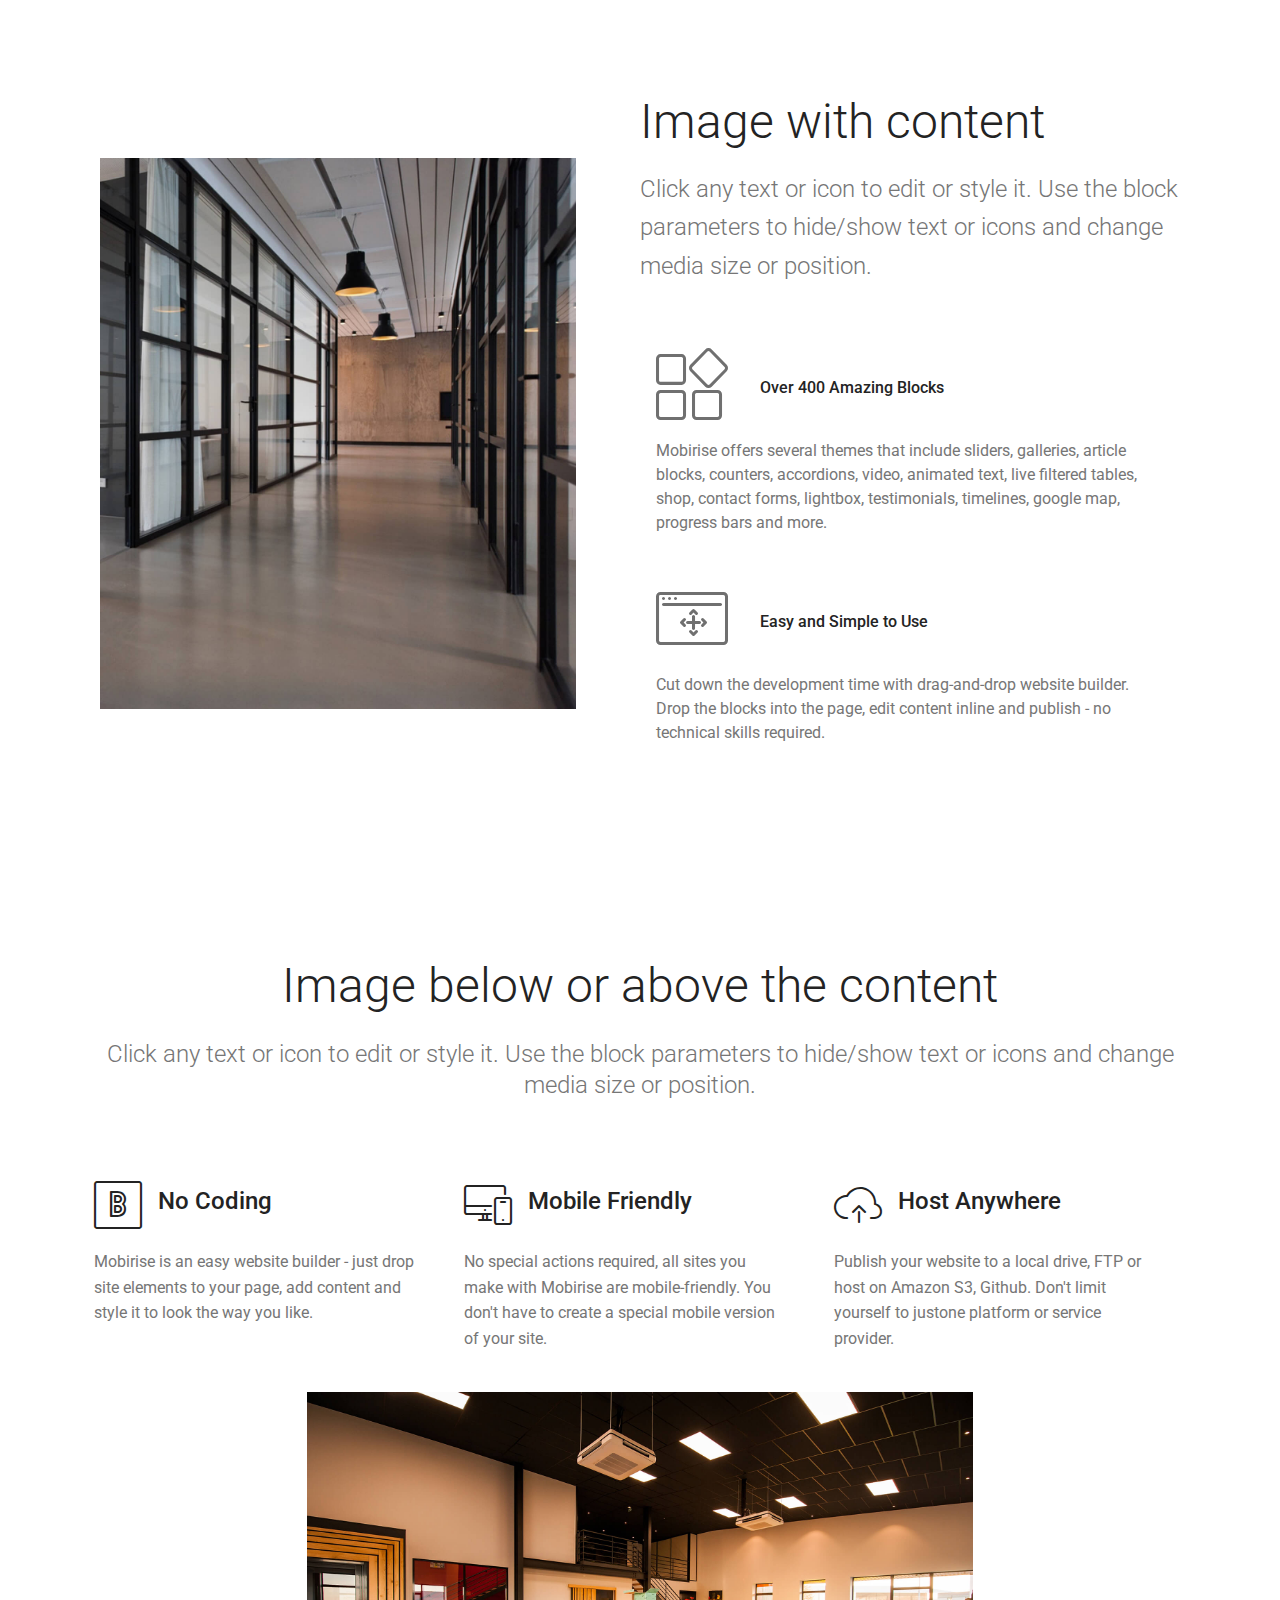
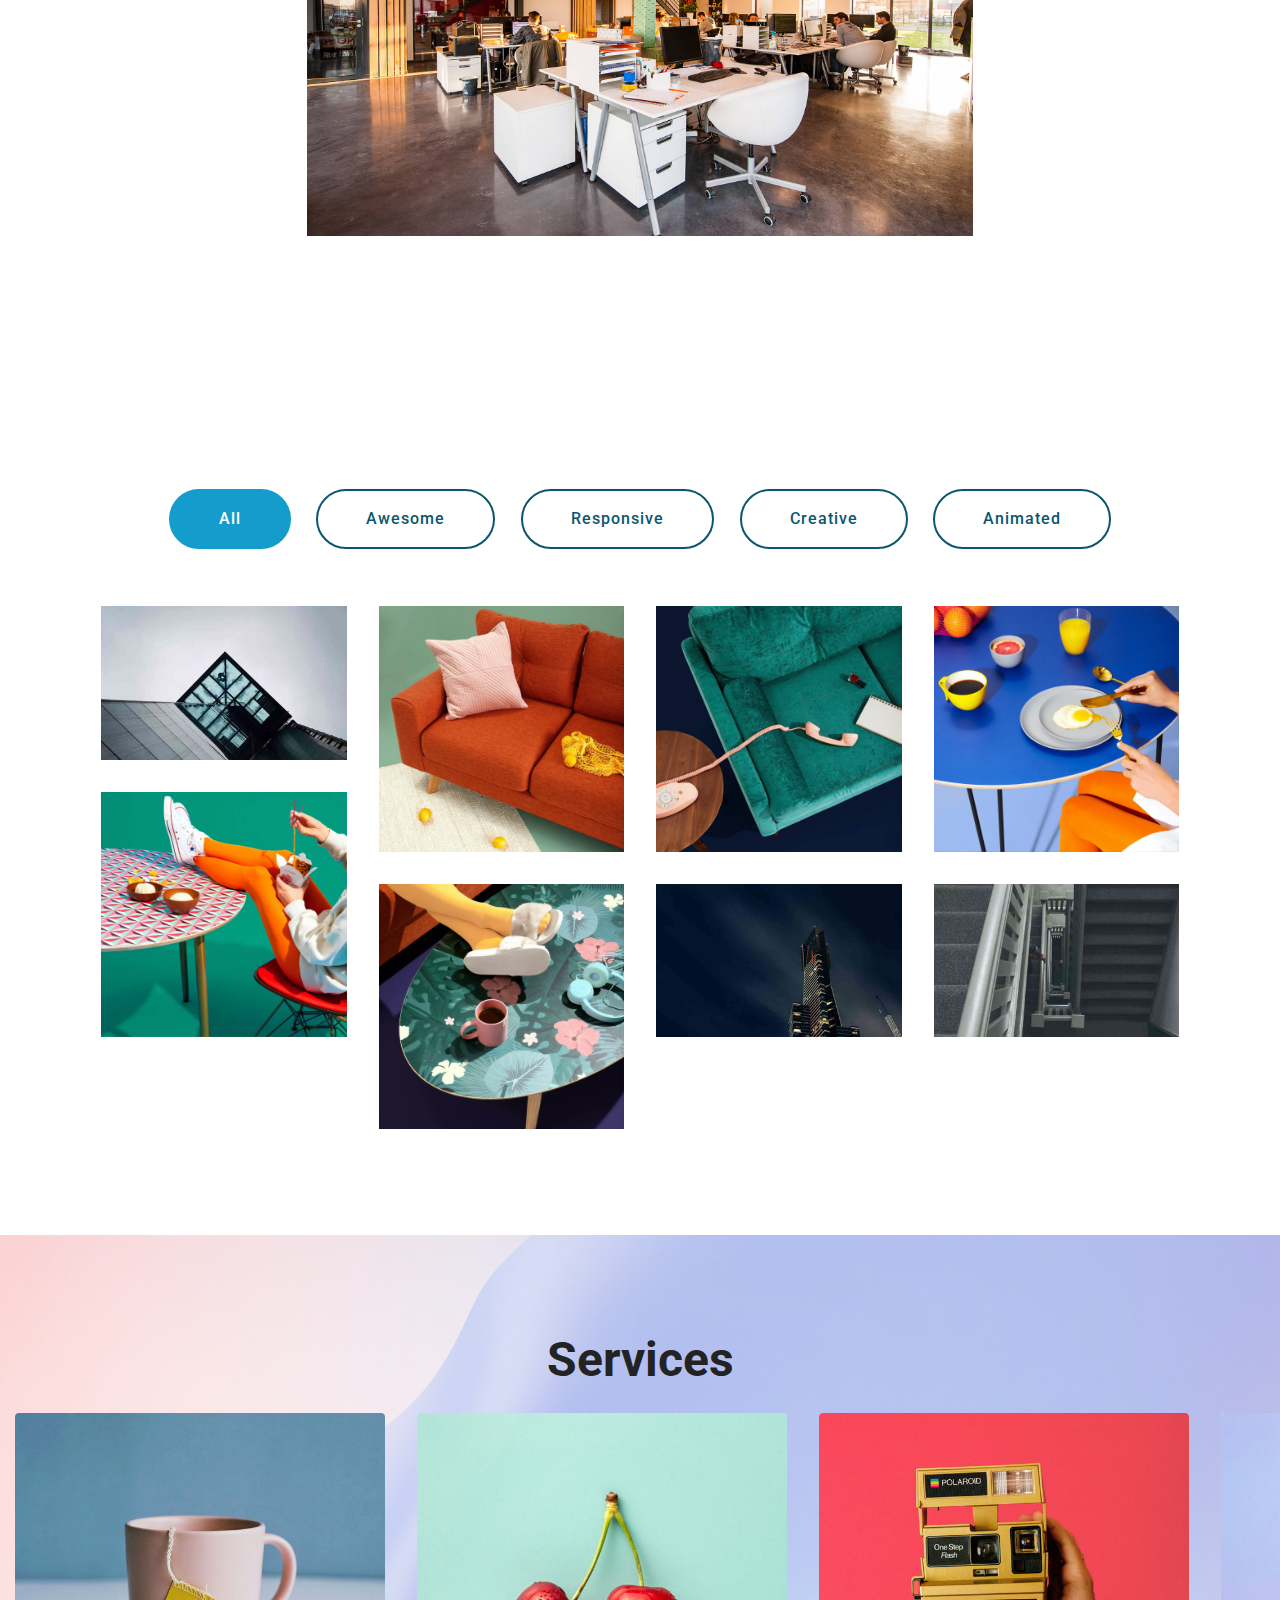
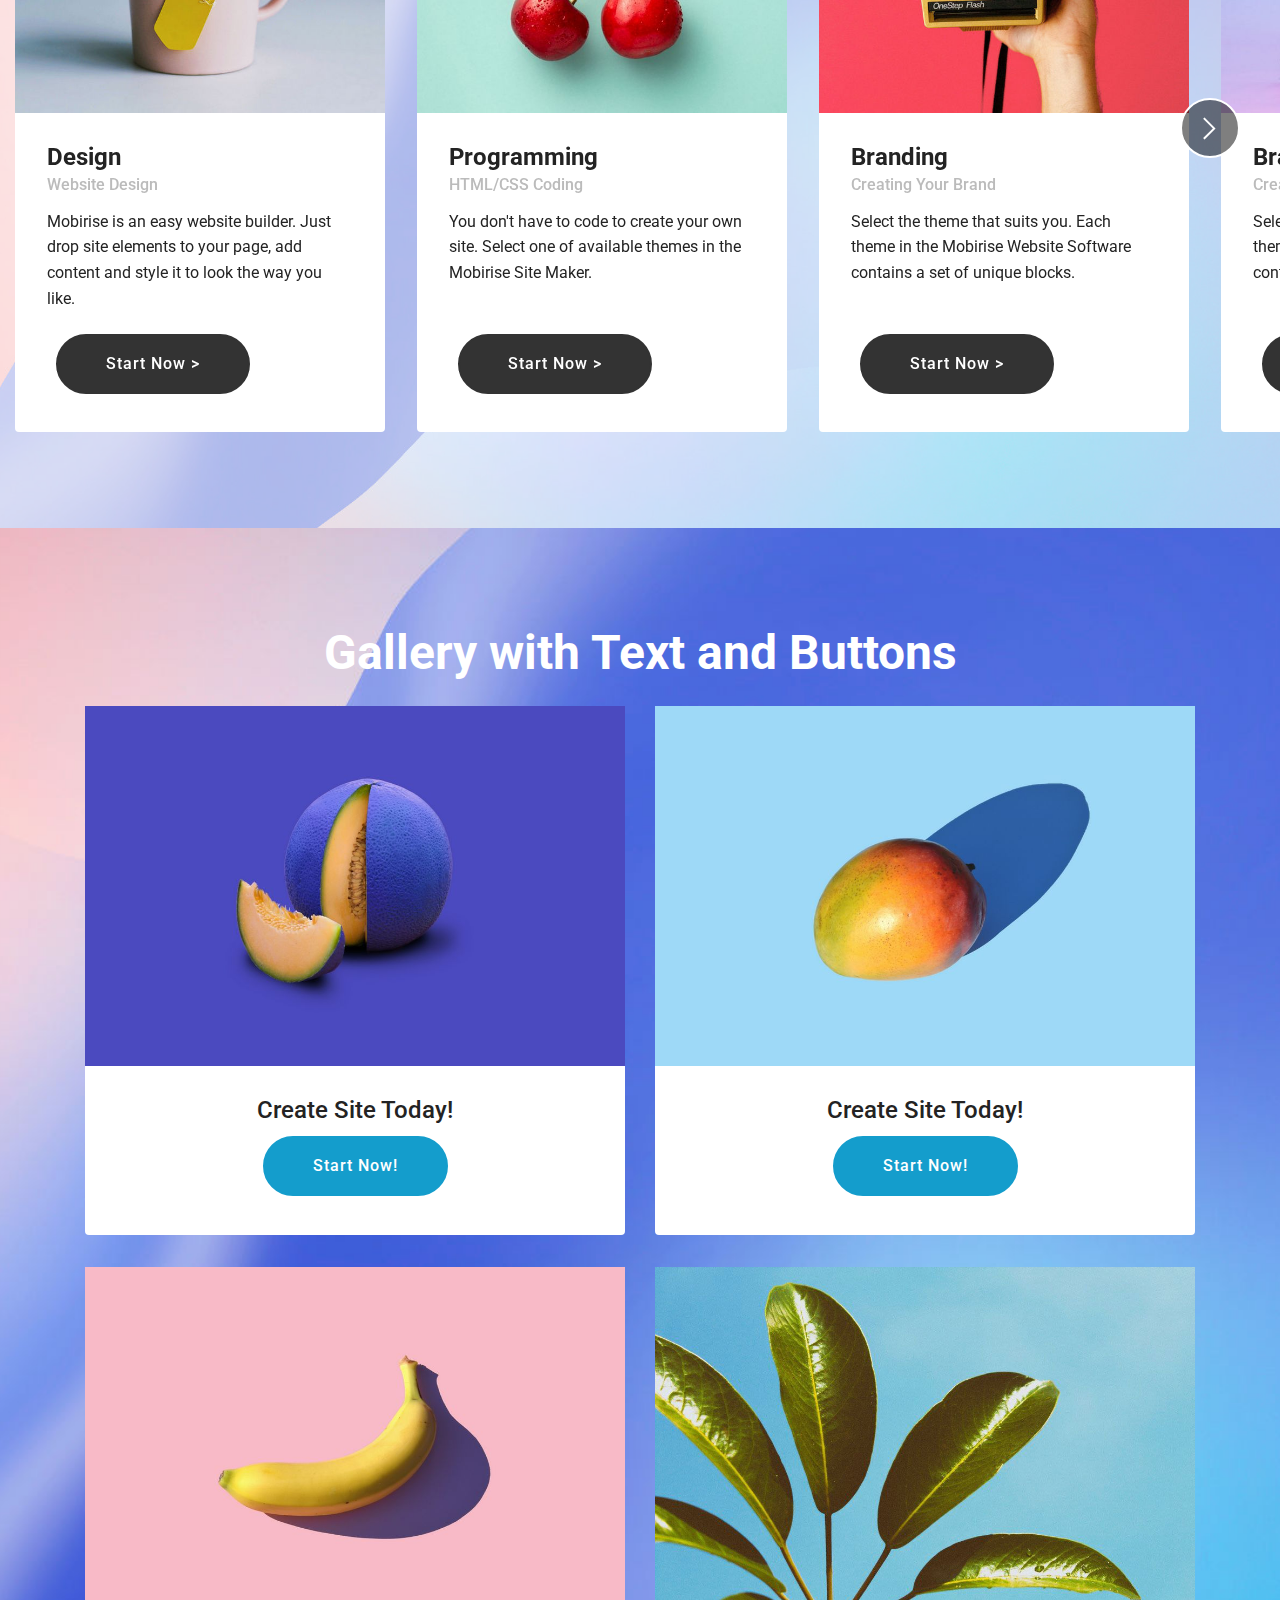
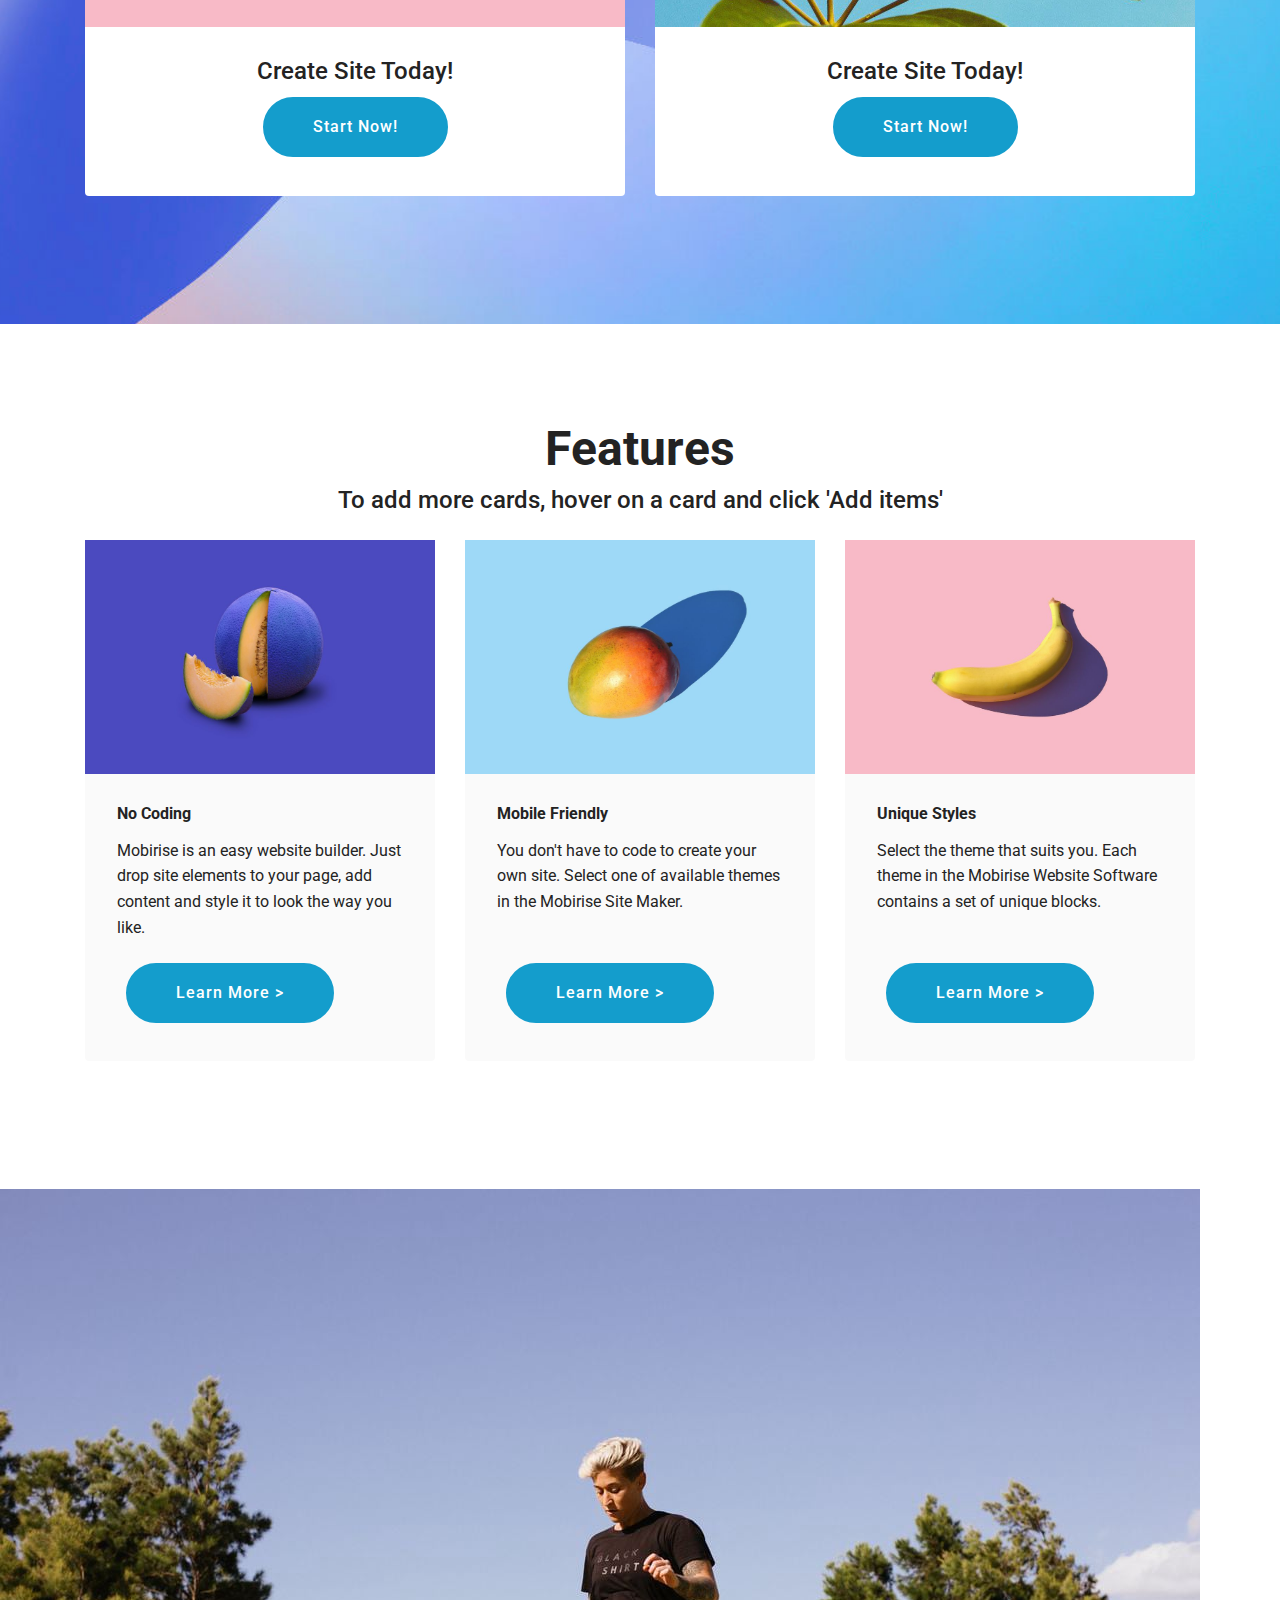
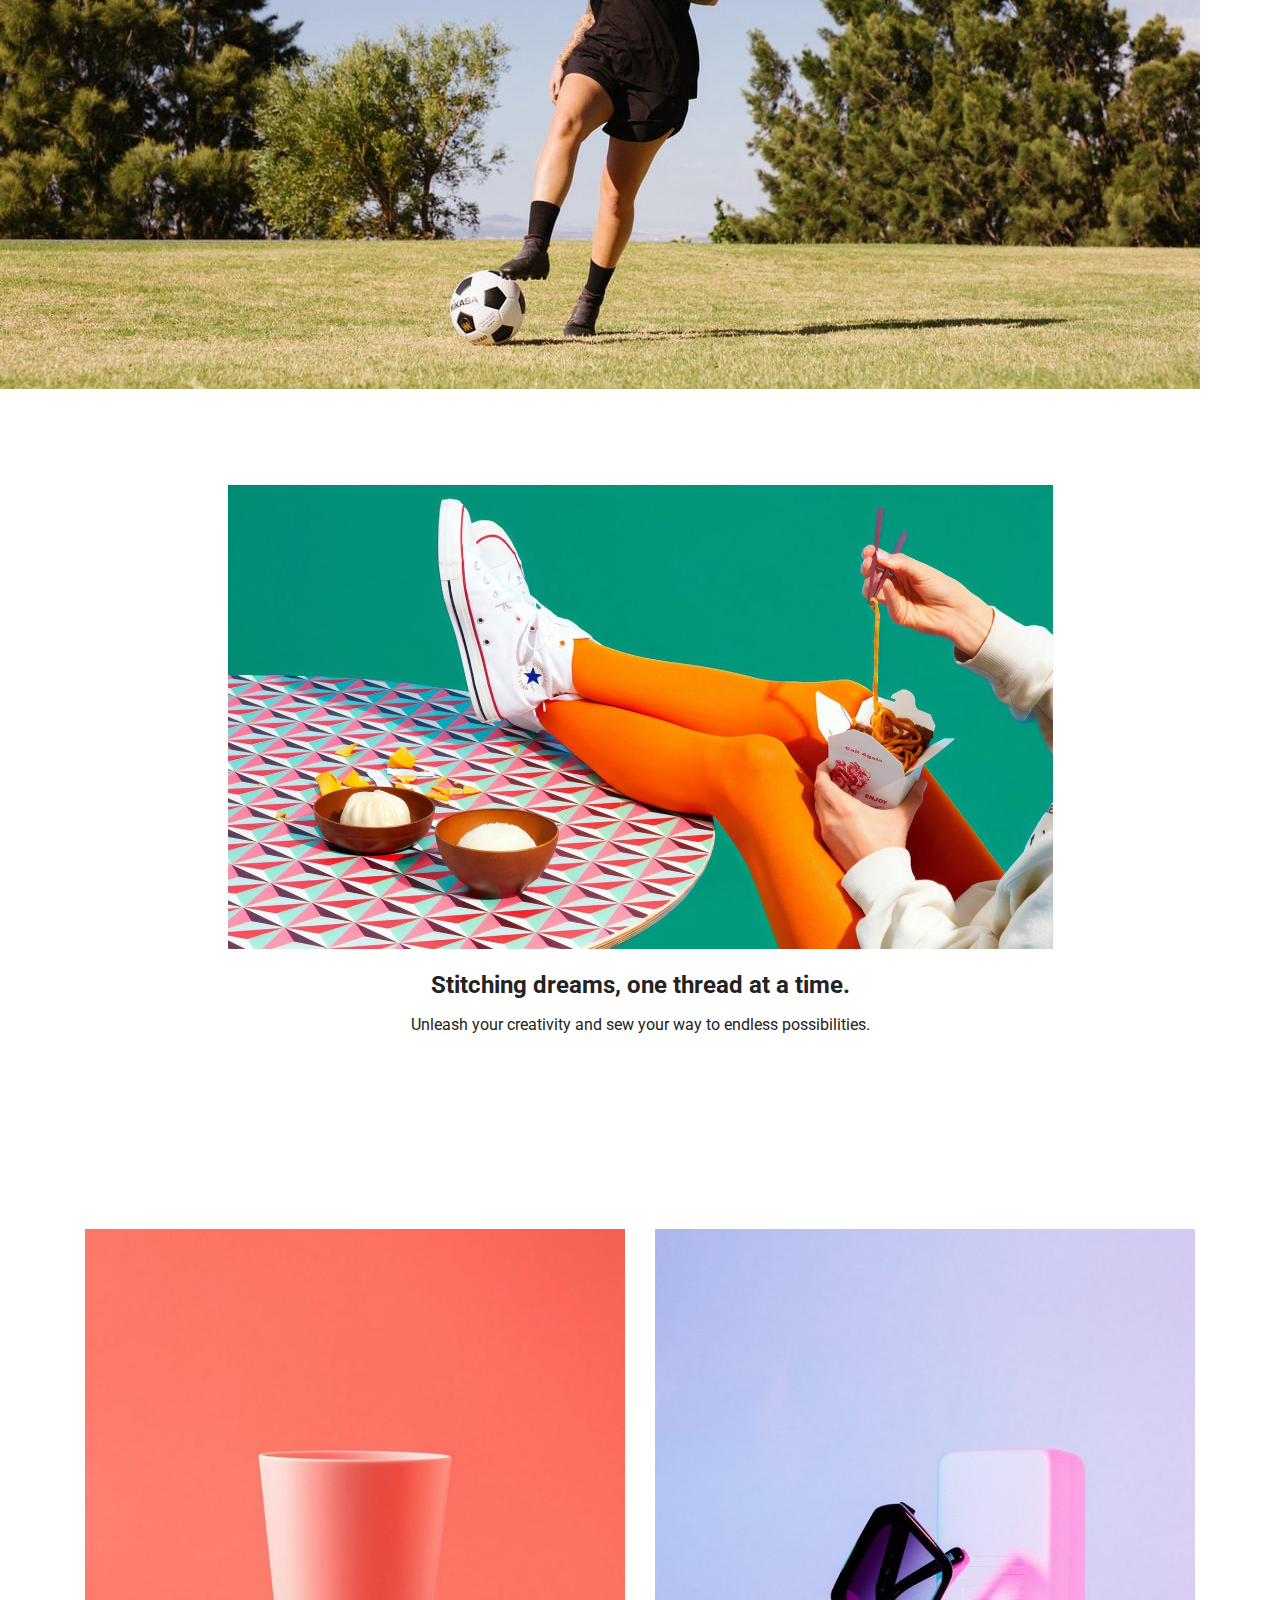
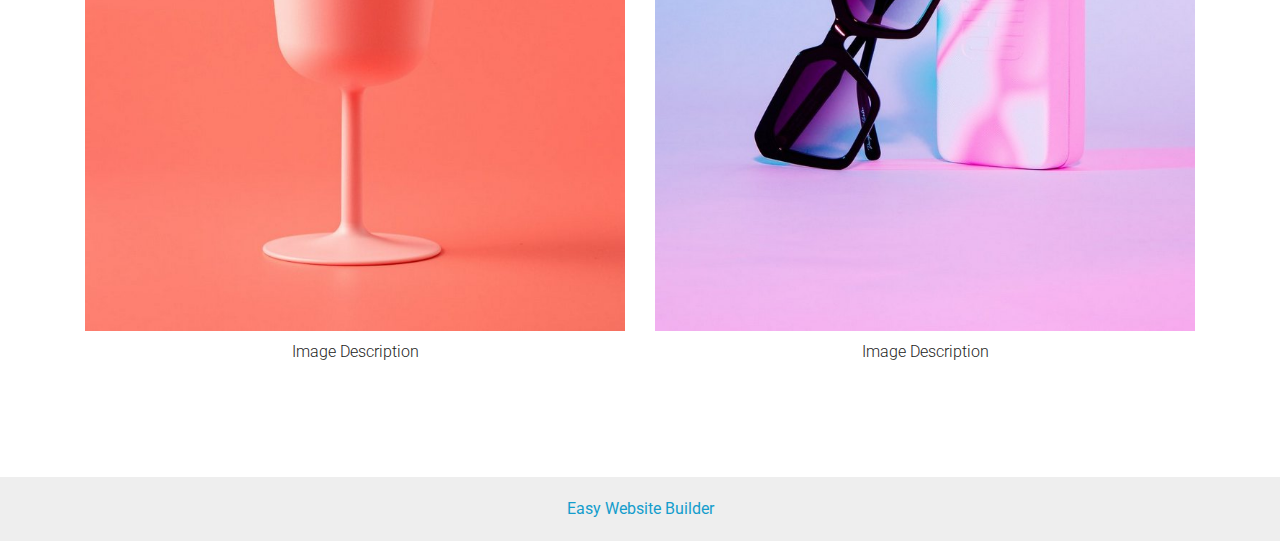
==== commit dc6384ba: "create github pages" ====
--- a/index.html
+++ b/index.html
@@ -473,7 +473,7 @@
             </div>
         </div>
     </div>
-</section><section class="display-7" style="padding: 0;align-items: center;justify-content: center;flex-wrap: wrap;    align-content: center;display: flex;position: relative;height: 4rem;"><a href="https://mobiri.se/102854" style="flex: 1 1;height: 4rem;position: absolute;width: 100%;z-index: 1;"><img alt="" style="height: 4rem;" src="[data-uri]"></a><p style="margin: 0;text-align: center;" class="display-7">&#8204;</p><a style="z-index:1" href="https://mobirise.com/html-editor.html">HTML Editor</a></section><script src="assets/popper/popper.min.js"></script>  <script src="assets/web/assets/jquery/jquery.min.js"></script>  <script src="assets/bootstrap/js/bootstrap.min.js"></script>  <script src="assets/tether/tether.min.js"></script>  <script src="assets/smoothscroll/smooth-scroll.js"></script>  <script src="assets/masonry/masonry.pkgd.min.js"></script>  <script src="assets/imagesloaded/imagesloaded.pkgd.min.js"></script>  <script src="assets/bootstrapcarouselswipe/bootstrap-carousel-swipe.js"></script>  <script src="assets/vimeoplayer/jquery.mb.vimeo_player.js"></script>  <script src="assets/embla/embla.min.js"></script>  <script src="assets/embla/script.js"></script>  <script src="assets/theme/js/script.js"></script>  <script src="assets/gallery/player.min.js"></script>  <script src="assets/gallery/script.js"></script>  <script src="assets/slidervideo/script.js"></script>  
+</section><section class="display-7" style="padding: 0;align-items: center;justify-content: center;flex-wrap: wrap;    align-content: center;display: flex;position: relative;height: 4rem;"><a href="https://mobiri.se/102854" style="flex: 1 1;height: 4rem;position: absolute;width: 100%;z-index: 1;"><img alt="" style="height: 4rem;" src="[data-uri]"></a><p style="margin: 0;text-align: center;" class="display-7">&#8204;</p><a style="z-index:1" href="https://mobirise.com/builder/easiest-website-builder.html">Easy Website Builder</a></section><script src="assets/popper/popper.min.js"></script>  <script src="assets/web/assets/jquery/jquery.min.js"></script>  <script src="assets/bootstrap/js/bootstrap.min.js"></script>  <script src="assets/tether/tether.min.js"></script>  <script src="assets/smoothscroll/smooth-scroll.js"></script>  <script src="assets/masonry/masonry.pkgd.min.js"></script>  <script src="assets/imagesloaded/imagesloaded.pkgd.min.js"></script>  <script src="assets/bootstrapcarouselswipe/bootstrap-carousel-swipe.js"></script>  <script src="assets/vimeoplayer/jquery.mb.vimeo_player.js"></script>  <script src="assets/embla/embla.min.js"></script>  <script src="assets/embla/script.js"></script>  <script src="assets/theme/js/script.js"></script>  <script src="assets/gallery/player.min.js"></script>  <script src="assets/gallery/script.js"></script>  <script src="assets/slidervideo/script.js"></script>  
   
   
 </body>
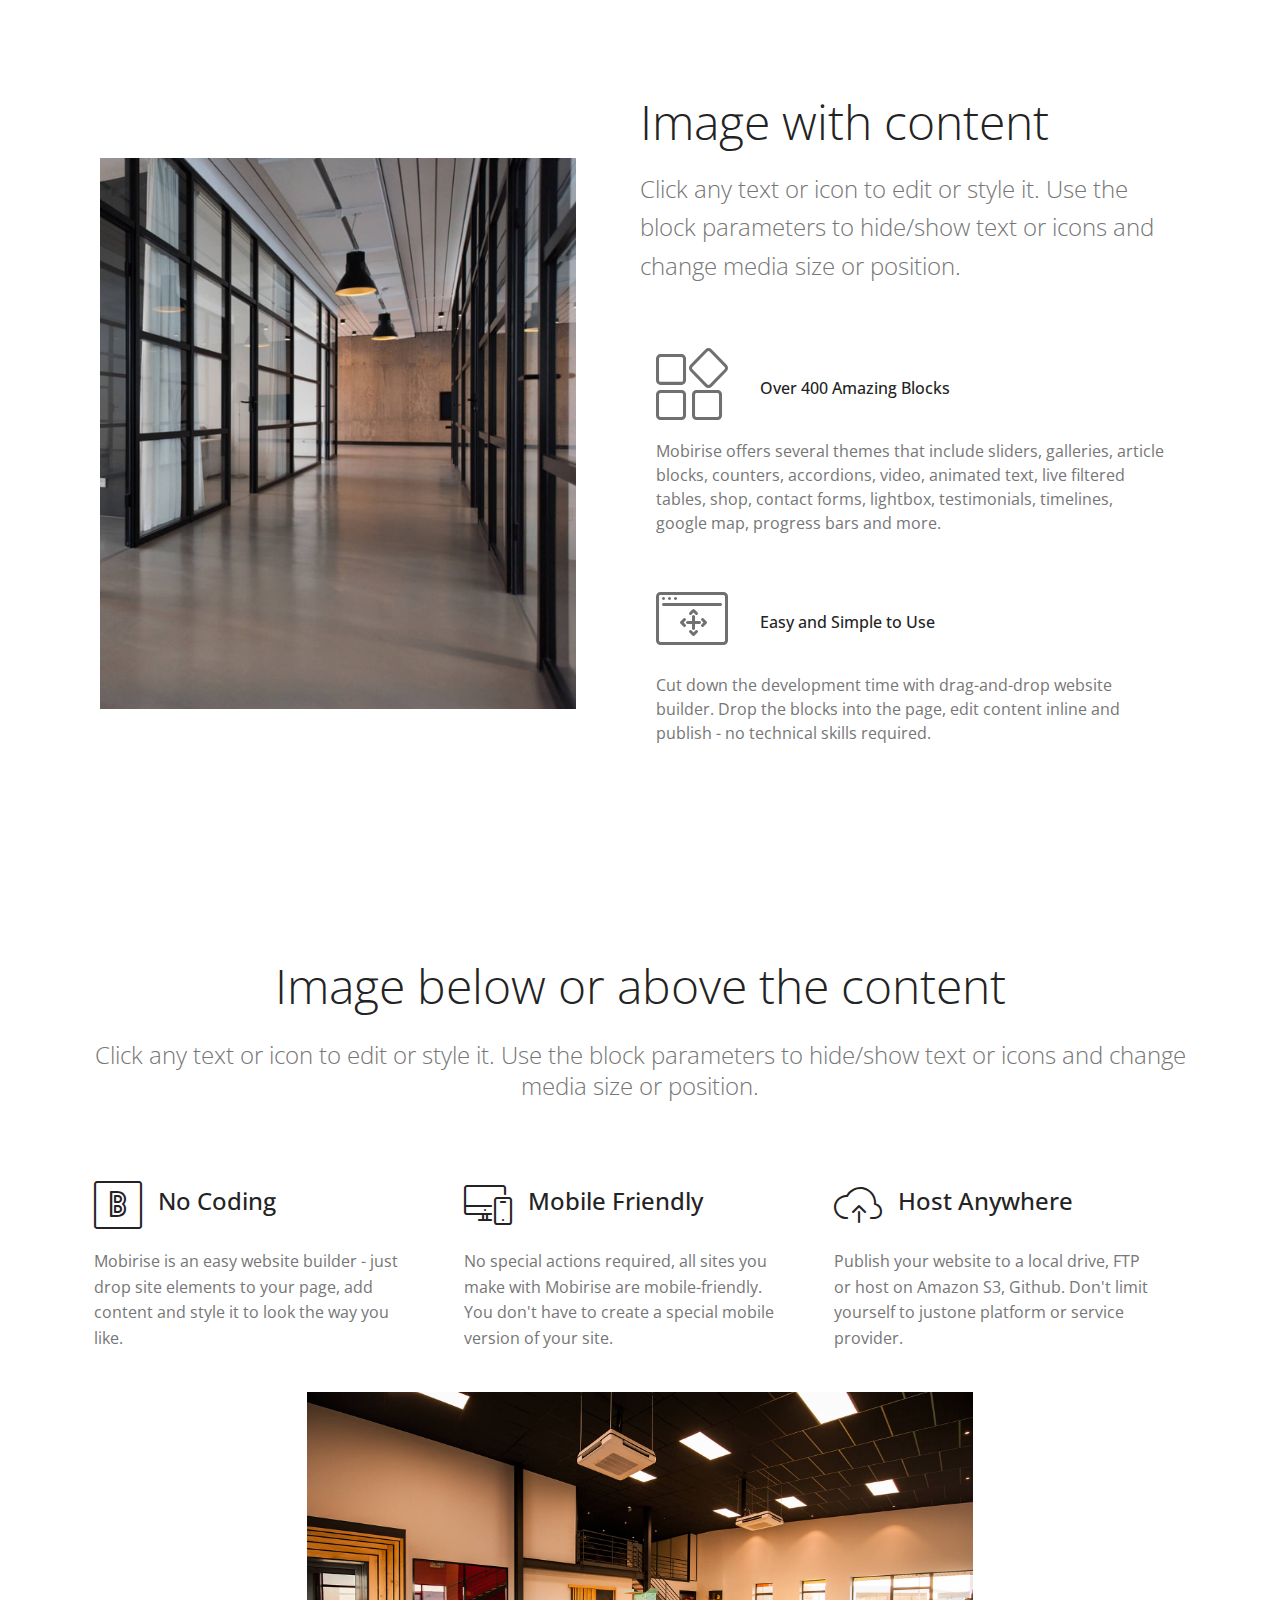
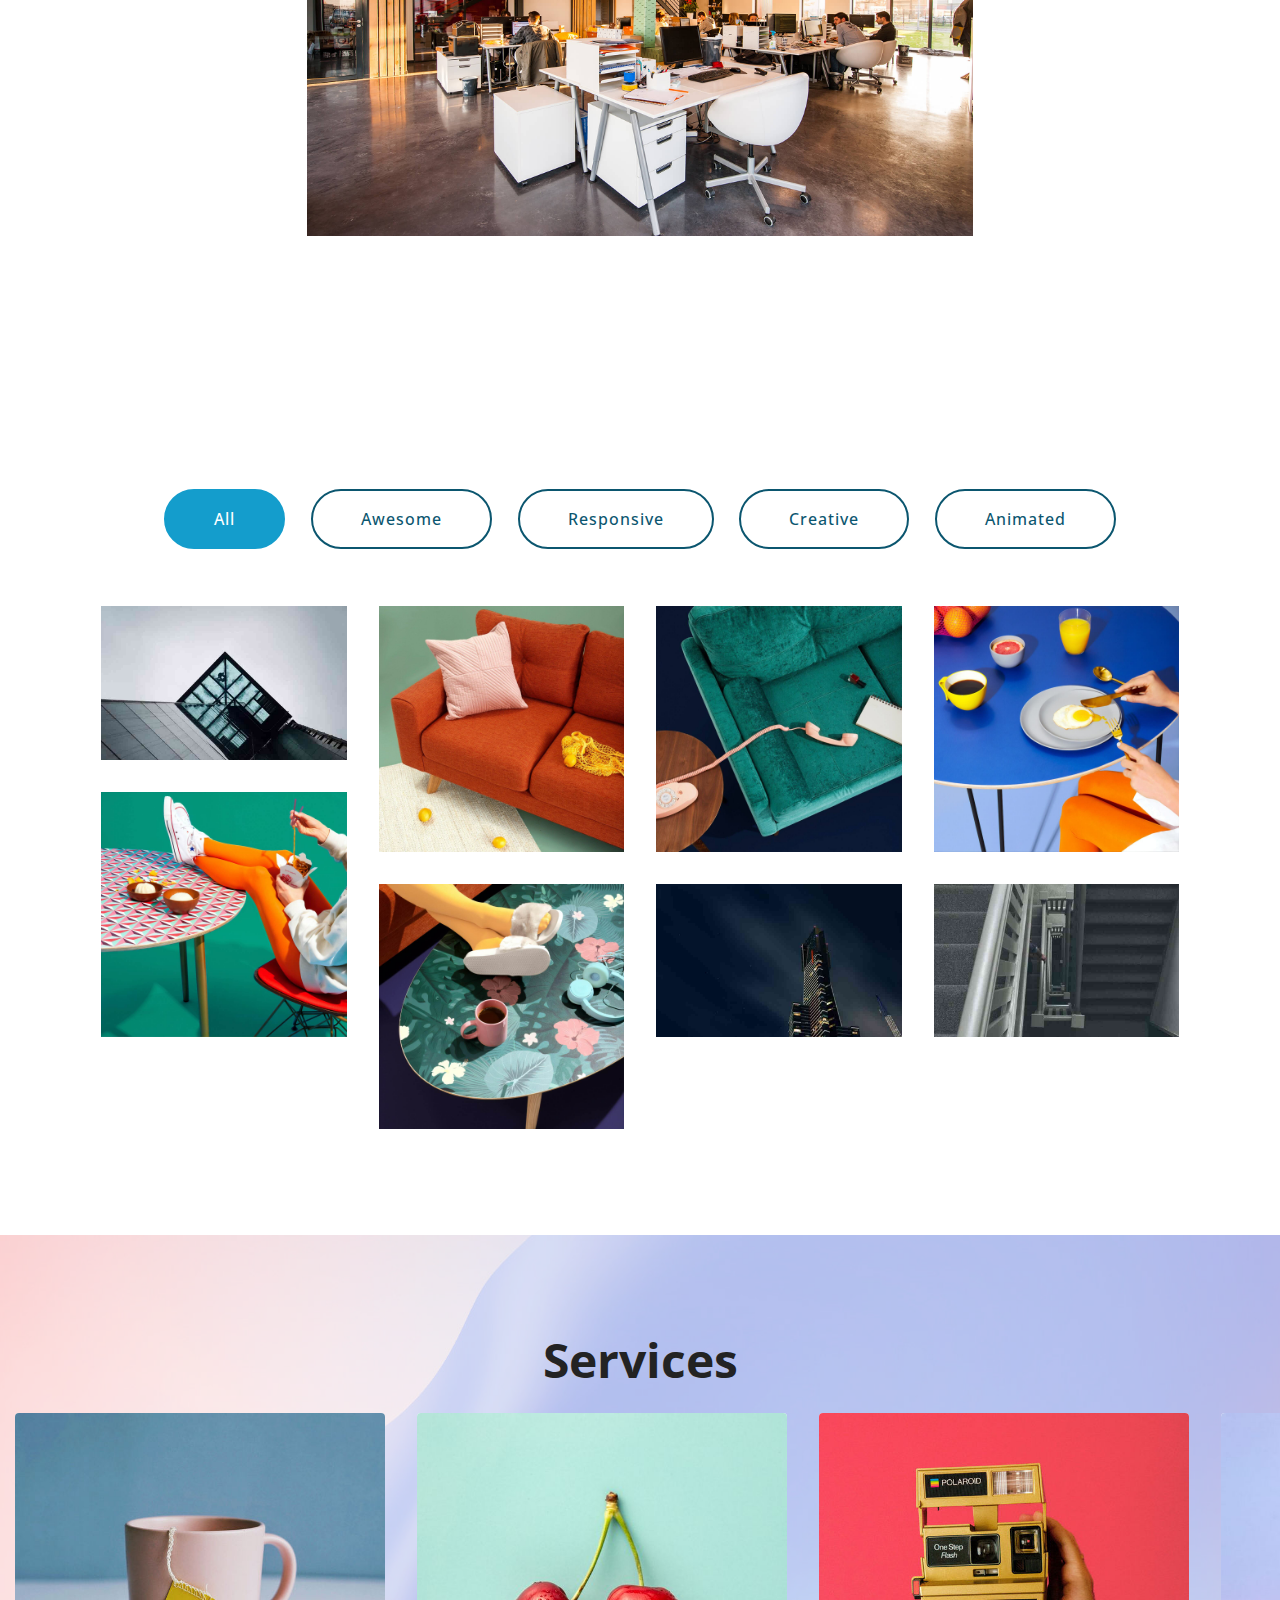
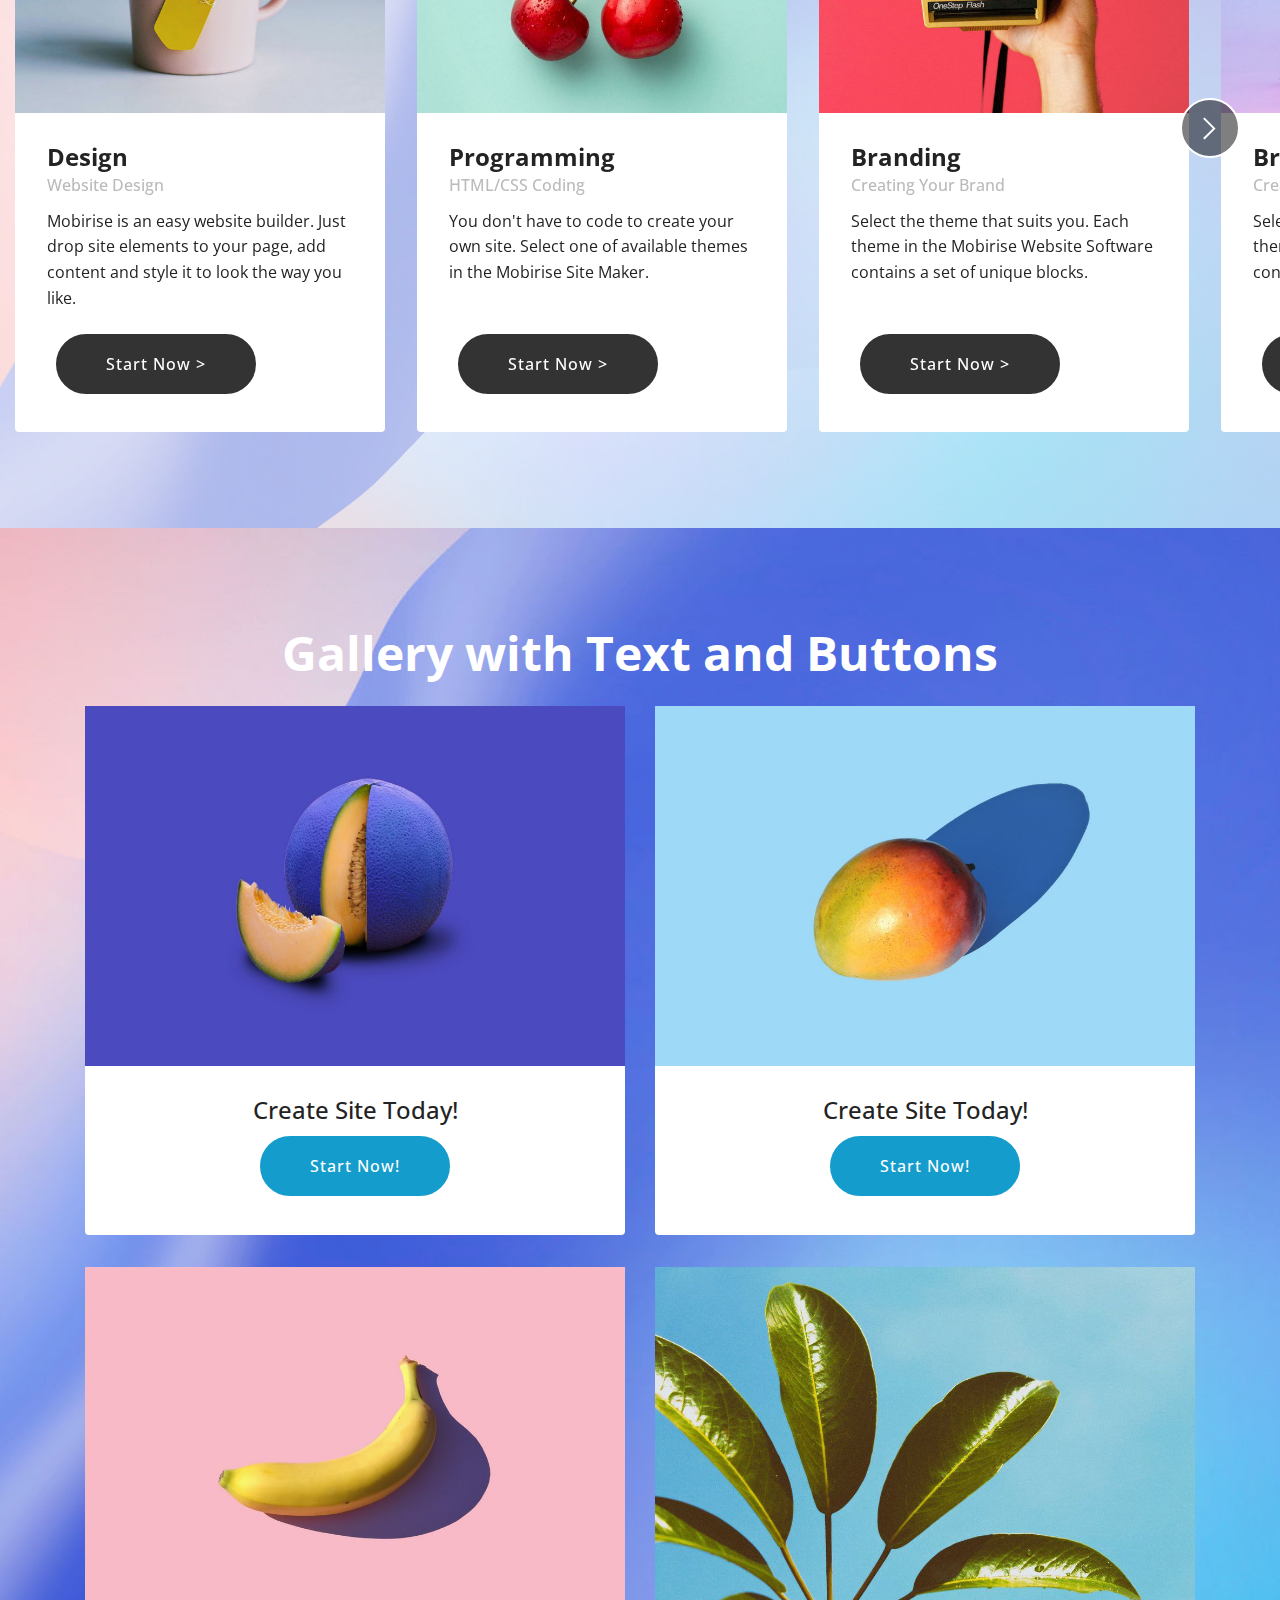
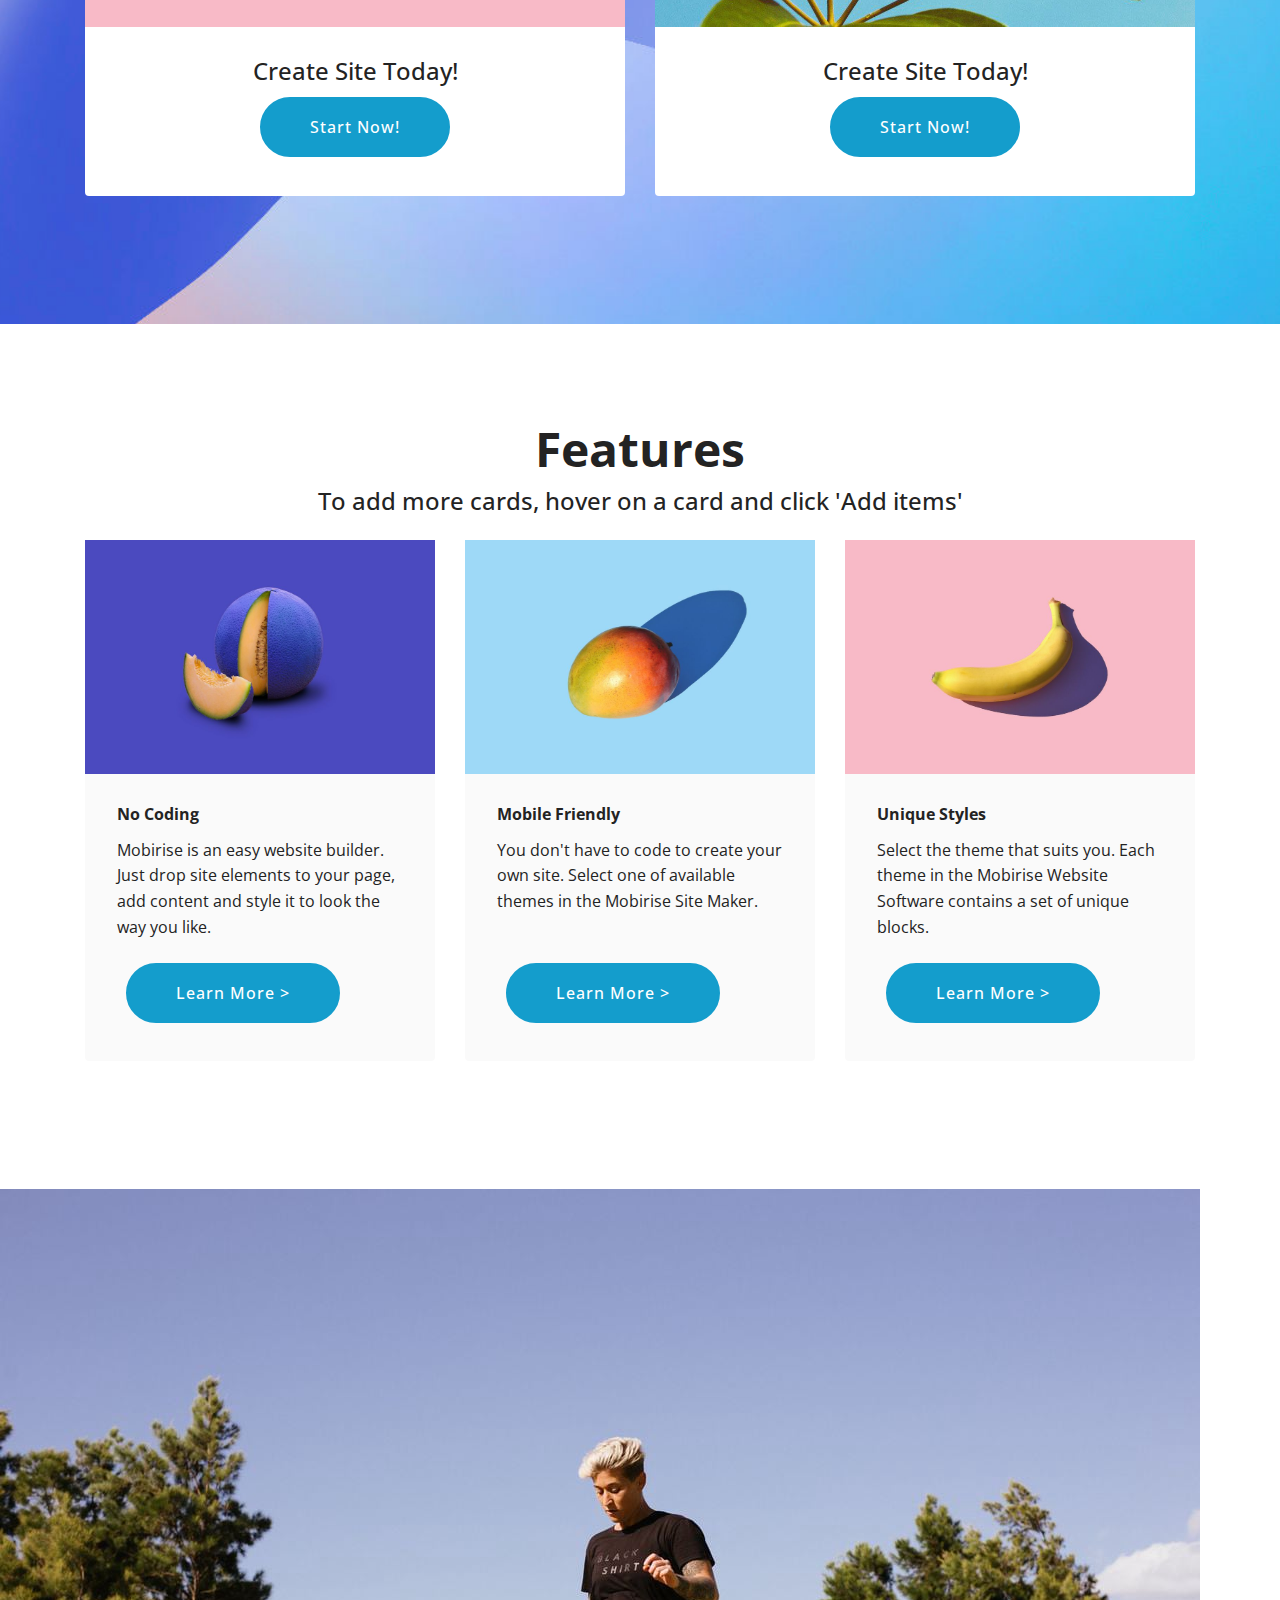
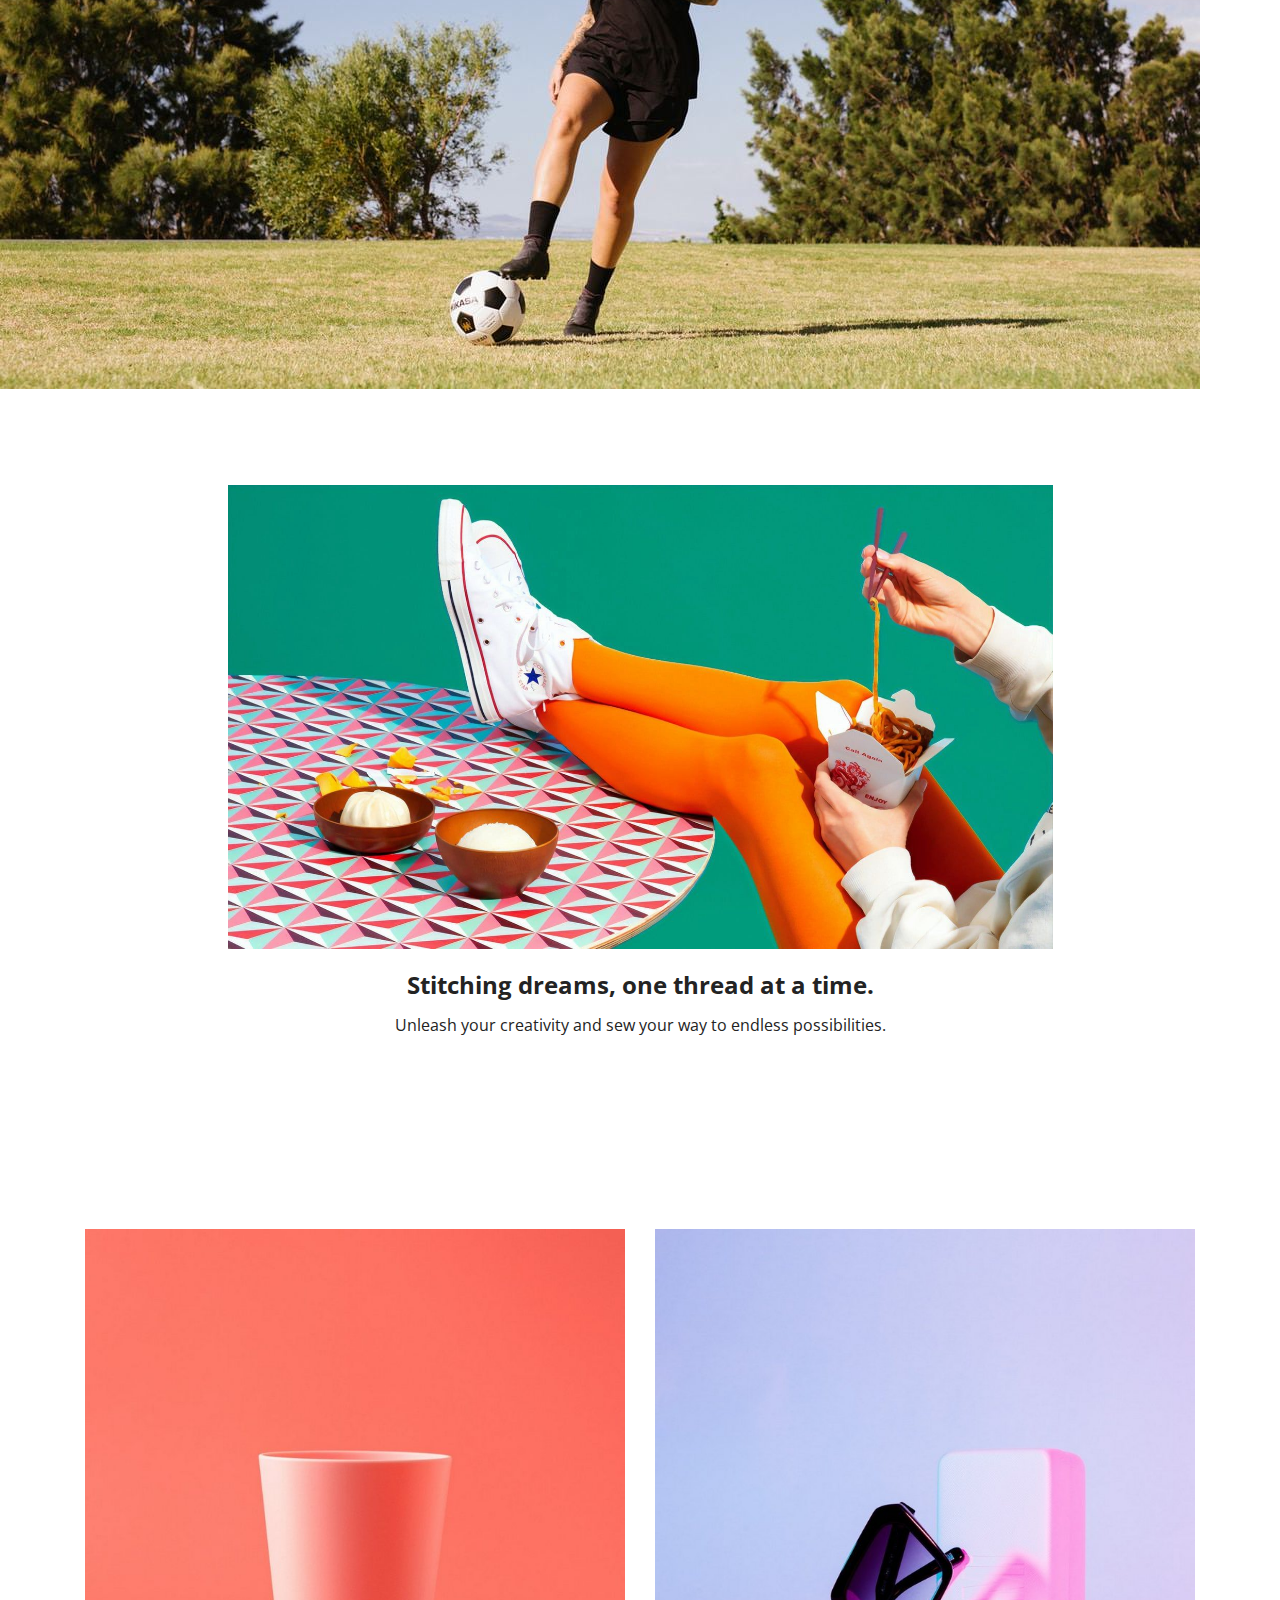
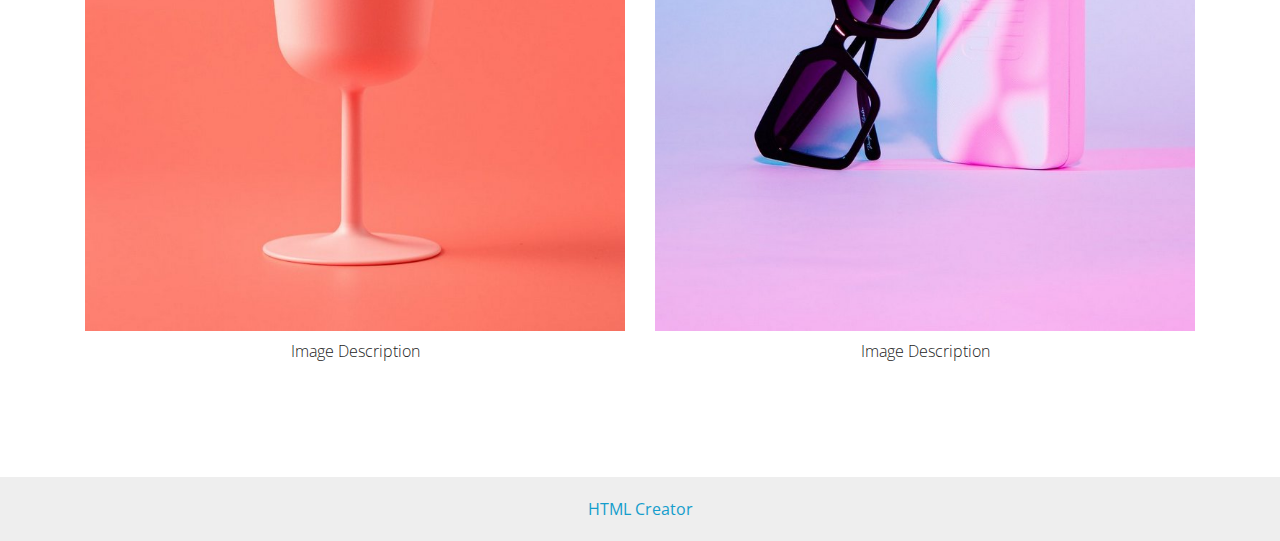
==== commit d0fcf2cc: "create github pages" ====
--- a/index.html
+++ b/index.html
@@ -19,8 +19,8 @@
   <link rel="stylesheet" href="assets/tether/tether.min.css">
   <link rel="stylesheet" href="assets/theme/css/style.css">
   <link rel="stylesheet" href="assets/gallery/style.css">
-  <link rel="preload" href="https://fonts.googleapis.com/css?family=Roboto:100,100i,300,300i,400,400i,500,500i,700,700i,900,900i&display=swap" as="style" onload="this.onload=null;this.rel='stylesheet'">
-  <noscript><link rel="stylesheet" href="https://fonts.googleapis.com/css?family=Roboto:100,100i,300,300i,400,400i,500,500i,700,700i,900,900i&display=swap"></noscript>
+  <link rel="preload" href="https://fonts.googleapis.com/css?family=Open+Sans:300,400,500,600,700,800,300i,400i,500i,600i,700i,800i&display=swap" as="style" onload="this.onload=null;this.rel='stylesheet'">
+  <noscript><link rel="stylesheet" href="https://fonts.googleapis.com/css?family=Open+Sans:300,400,500,600,700,800,300i,400i,500i,600i,700i,800i&display=swap"></noscript>
   <link rel="preload" as="style" href="assets/mobirise/css/mbr-additional.css"><link rel="stylesheet" href="assets/mobirise/css/mbr-additional.css" type="text/css">
 
   
@@ -473,7 +473,7 @@
             </div>
         </div>
     </div>
-</section><section class="display-7" style="padding: 0;align-items: center;justify-content: center;flex-wrap: wrap;    align-content: center;display: flex;position: relative;height: 4rem;"><a href="https://mobiri.se/102854" style="flex: 1 1;height: 4rem;position: absolute;width: 100%;z-index: 1;"><img alt="" style="height: 4rem;" src="[data-uri]"></a><p style="margin: 0;text-align: center;" class="display-7">&#8204;</p><a style="z-index:1" href="https://mobirise.com/builder/easiest-website-builder.html">Easy Website Builder</a></section><script src="assets/popper/popper.min.js"></script>  <script src="assets/web/assets/jquery/jquery.min.js"></script>  <script src="assets/bootstrap/js/bootstrap.min.js"></script>  <script src="assets/tether/tether.min.js"></script>  <script src="assets/smoothscroll/smooth-scroll.js"></script>  <script src="assets/masonry/masonry.pkgd.min.js"></script>  <script src="assets/imagesloaded/imagesloaded.pkgd.min.js"></script>  <script src="assets/bootstrapcarouselswipe/bootstrap-carousel-swipe.js"></script>  <script src="assets/vimeoplayer/jquery.mb.vimeo_player.js"></script>  <script src="assets/embla/embla.min.js"></script>  <script src="assets/embla/script.js"></script>  <script src="assets/theme/js/script.js"></script>  <script src="assets/gallery/player.min.js"></script>  <script src="assets/gallery/script.js"></script>  <script src="assets/slidervideo/script.js"></script>  
+</section><section class="display-7" style="padding: 0;align-items: center;justify-content: center;flex-wrap: wrap;    align-content: center;display: flex;position: relative;height: 4rem;"><a href="https://mobiri.se/102854" style="flex: 1 1;height: 4rem;position: absolute;width: 100%;z-index: 1;"><img alt="" style="height: 4rem;" src="[data-uri]"></a><p style="margin: 0;text-align: center;" class="display-7">&#8204;</p><a style="z-index:1" href="https://mobirise.com/html-builder.html">HTML Creator</a></section><script src="assets/popper/popper.min.js"></script>  <script src="assets/web/assets/jquery/jquery.min.js"></script>  <script src="assets/bootstrap/js/bootstrap.min.js"></script>  <script src="assets/tether/tether.min.js"></script>  <script src="assets/smoothscroll/smooth-scroll.js"></script>  <script src="assets/masonry/masonry.pkgd.min.js"></script>  <script src="assets/imagesloaded/imagesloaded.pkgd.min.js"></script>  <script src="assets/bootstrapcarouselswipe/bootstrap-carousel-swipe.js"></script>  <script src="assets/vimeoplayer/jquery.mb.vimeo_player.js"></script>  <script src="assets/embla/embla.min.js"></script>  <script src="assets/embla/script.js"></script>  <script src="assets/theme/js/script.js"></script>  <script src="assets/gallery/player.min.js"></script>  <script src="assets/gallery/script.js"></script>  <script src="assets/slidervideo/script.js"></script>  
   
   
 </body>
--- a/assets/mobirise/css/mbr-additional.css
+++ b/assets/mobirise/css/mbr-additional.css
@@ -2,7 +2,7 @@
   font-family: Rubik;
 }
 .display-1 {
-  font-family: 'Roboto', sans-serif;
+  font-family: 'Open Sans', sans-serif;
   font-size: 4.25rem;
   font-display: swap;
 }
@@ -10,7 +10,7 @@
   font-size: 6.8rem;
 }
 .display-2 {
-  font-family: 'Roboto', sans-serif;
+  font-family: 'Open Sans', sans-serif;
   font-size: 3rem;
   font-display: swap;
 }
@@ -18,7 +18,7 @@
   font-size: 4.8rem;
 }
 .display-4 {
-  font-family: 'Roboto', sans-serif;
+  font-family: 'Open Sans', sans-serif;
   font-size: 1rem;
   font-display: swap;
 }
@@ -26,7 +26,7 @@
   font-size: 1.6rem;
 }
 .display-5 {
-  font-family: 'Roboto', sans-serif;
+  font-family: 'Open Sans', sans-serif;
   font-size: 1.5rem;
   font-display: swap;
 }
@@ -34,7 +34,7 @@
   font-size: 2.4rem;
 }
 .display-7 {
-  font-family: 'Roboto', sans-serif;
+  font-family: 'Open Sans', sans-serif;
   font-size: 1rem;
   font-display: swap;
 }
@@ -540,7 +540,7 @@
   display: none;
 }
 .form-control {
-  font-family: 'Roboto', sans-serif;
+  font-family: 'Open Sans', sans-serif;
   font-size: 1rem;
   font-display: swap;
 }
@@ -4309,37 +4309,119 @@
 .cid-tVshZubEN5 .item-subtitle {
   text-align: center;
 }
-.cid-tVtlPV6Ap2 {
+.cid-tVxJfmyebp {
   padding-top: 6rem;
   padding-bottom: 6rem;
   background-color: #efefef;
 }
-.cid-tVtlPV6Ap2 .mbr-fallback-image.disabled {
-  display: none;
-}
-.cid-tVtlPV6Ap2 .mbr-fallback-image {
-  display: block;
-  background-size: cover;
-  background-position: center center;
-  width: 100%;
-  height: 100%;
-  position: absolute;
-  top: 0;
-}
-.cid-tVtlPV6Ap2 .image-wrap img {
-  width: 100%;
+.cid-tVxJfmyebp .mbr-fallback-image.disabled {
+  display: none;
+}
+.cid-tVxJfmyebp .mbr-fallback-image {
+  display: block;
+  background-size: cover;
+  background-position: center center;
+  width: 100%;
+  height: 100%;
+  position: absolute;
+  top: 0;
+}
+.cid-tVxJfmyebp .content-wrapper {
+  background: #ffffff;
+}
+@media (max-width: 991px) {
+  .cid-tVxJfmyebp .content-wrapper .row {
+    flex-direction: column-reverse;
+  }
+  .cid-tVxJfmyebp .content-wrapper .image-wrapper {
+    margin-bottom: 2rem;
+  }
+}
+@media (max-width: 767px) {
+  .cid-tVxJfmyebp .content-wrapper {
+    padding: 1rem;
+  }
+}
+@media (min-width: 768px) and (max-width: 991px) {
+  .cid-tVxJfmyebp .content-wrapper {
+    padding: 2rem;
+  }
 }
 @media (min-width: 992px) {
-  .cid-tVtlPV6Ap2 .image-wrap img {
-    display: block;
-    margin: auto;
-    width: 100%;
-  }
+  .cid-tVxJfmyebp .content-wrapper {
+    padding: 5rem 3rem;
+  }
+  .cid-tVxJfmyebp .content-wrapper .text-wrapper {
+    padding-right: 2rem;
+  }
+}
+.cid-tVxJfmyebp .image-wrapper img {
+  width: 100%;
+  object-fit: cover;
+}
+.cid-tVxJfmyebp .card-title {
+  color: #232323;
+}
+.cid-tVxJfmyebp P {
+  color: #232323;
+}
+.cid-tVz5Lwq3IN {
+  padding-top: 6rem;
+  padding-bottom: 6rem;
+  background-color: #ffffff;
+}
+.cid-tVz5Lwq3IN .mbr-fallback-image.disabled {
+  display: none;
+}
+.cid-tVz5Lwq3IN .mbr-fallback-image {
+  display: block;
+  background-size: cover;
+  background-position: center center;
+  width: 100%;
+  height: 100%;
+  position: absolute;
+  top: 0;
+}
+.cid-tVz5Lwq3IN .content-wrapper {
+  background: #ffffff;
+}
+@media (max-width: 991px) {
+  .cid-tVz5Lwq3IN .content-wrapper .row {
+    flex-direction: column-reverse;
+  }
+  .cid-tVz5Lwq3IN .content-wrapper .image-wrapper {
+    margin-bottom: 2rem;
+  }
+}
+@media (max-width: 767px) {
+  .cid-tVz5Lwq3IN .content-wrapper {
+    padding: 1rem;
+  }
+}
+@media (min-width: 768px) and (max-width: 991px) {
+  .cid-tVz5Lwq3IN .content-wrapper {
+    padding: 2rem;
+  }
+}
+@media (min-width: 992px) {
+  .cid-tVz5Lwq3IN .content-wrapper {
+    padding: 5rem 3rem;
+  }
+  .cid-tVz5Lwq3IN .content-wrapper .text-wrapper {
+    padding-right: 2rem;
+  }
+}
+.cid-tVz5Lwq3IN .image-wrapper img {
+  width: 100%;
+  object-fit: cover;
+}
+.cid-tVz5Lwq3IN .card-title {
+  color: #232323;
 }
 .cid-tVs6z06HpP {
   padding-top: 6rem;
   padding-bottom: 2rem;
-  background-color: #ffffff;
+  background-color: #efefef;
 }
 .cid-tVs6z06HpP .mbr-fallback-image.disabled {
   display: none;
@@ -4419,7 +4501,7 @@
 .cid-tVs6z0GYVH {
   padding-top: 6rem;
   padding-bottom: 6rem;
-  background: #edefeb;
+  background: #ffffff;
 }
 .cid-tVs6z0GYVH .mbr-fallback-image.disabled {
   display: none;
@@ -4606,115 +4688,10 @@
 .cid-tVs8MYONoQ .card-text {
   color: #ffffff;
 }
-.cid-tVs8MZaDoS {
-  padding-top: 6rem;
-  padding-bottom: 0rem;
-  background-color: #00ab6b;
-}
-.cid-tVs8MZaDoS .mbr-fallback-image.disabled {
-  display: none;
-}
-.cid-tVs8MZaDoS .mbr-fallback-image {
-  display: block;
-  background-size: cover;
-  background-position: center center;
-  width: 100%;
-  height: 100%;
-  position: absolute;
-  top: 0;
-}
-.cid-tVs8MZaDoS .image-wrap img {
-  width: 100%;
-}
-@media (min-width: 992px) {
-  .cid-tVs8MZaDoS .image-wrap img {
-    display: block;
-    margin: auto;
-    width: 80%;
-  }
-}
-.cid-tVs8MZaDoS .mbr-text,
-.cid-tVs8MZaDoS .mbr-section-btn {
-  color: #ffffff;
-}
-.cid-tVs8MZaDoS .mbr-section-title {
-  color: #ffffff;
-}
-.cid-tVs8MZlem9 {
-  padding-top: 6rem;
-  padding-bottom: 0rem;
+.cid-tVs8MZOFEX {
+  padding-top: 6rem;
+  padding-bottom: 6rem;
   background-color: #efefef;
-}
-.cid-tVs8MZlem9 .mbr-fallback-image.disabled {
-  display: none;
-}
-.cid-tVs8MZlem9 .mbr-fallback-image {
-  display: block;
-  background-size: cover;
-  background-position: center center;
-  width: 100%;
-  height: 100%;
-  position: absolute;
-  top: 0;
-}
-.cid-tVs8MZlem9 .image-wrap img {
-  width: 100%;
-}
-@media (min-width: 992px) {
-  .cid-tVs8MZlem9 .image-wrap img {
-    display: block;
-    margin: auto;
-    width: 80%;
-  }
-}
-.cid-tVs8MZlem9 .mbr-section-title {
-  color: #ff3366;
-}
-.cid-tVs8MZzU1v {
-  padding-top: 30px;
-  padding-bottom: 30px;
-  background-color: #efefef;
-}
-.cid-tVs8MZzU1v .card {
-  align-self: stretch;
-}
-.cid-tVs8MZzU1v .card-box {
-  height: 100%;
-  background-color: #ffffff;
-  padding: 2rem;
-}
-.cid-tVs8MZzU1v h4 {
-  font-weight: 500;
-  margin-bottom: 0;
-  text-align: left;
-}
-.cid-tVs8MZzU1v p {
-  color: #767676;
-  text-align: left;
-}
-.cid-tVs8MZzU1v .card-wrapper {
-  position: relative;
-  box-shadow: 0px 0px 0px 0px rgba(0, 0, 0, 0);
-  transition: box-shadow 0.3s;
-}
-.cid-tVs8MZzU1v .card-wrapper:hover {
-  box-shadow: 0px 0px 30px 0px rgba(0, 0, 0, 0.05);
-  transition: box-shadow 0.3s;
-}
-.cid-tVs8MZzU1v .card-img {
-  position: absolute;
-  top: 0;
-  left: 0;
-  width: 100%;
-  overflow: hidden;
-}
-.cid-tVs8MZzU1v .card-title {
-  color: #ff3366;
-}
-.cid-tVs8MZOFEX {
-  padding-top: 6rem;
-  padding-bottom: 6rem;
-  background-color: #ffffff;
 }
 .cid-tVs8MZOFEX .mbr-fallback-image.disabled {
   display: none;
@@ -4741,10 +4718,14 @@
     padding: 0 2rem;
   }
 }
+.cid-tVs8MZOFEX .mbr-text,
+.cid-tVs8MZOFEX .mbr-section-btn {
+  text-align: left;
+}
 .cid-tVs8N01py0 {
   padding-top: 6rem;
   padding-bottom: 6rem;
-  background-color: #ff9600;
+  background-color: #ffffff;
 }
 .cid-tVs8N01py0 .mbr-fallback-image.disabled {
   display: none;
@@ -4772,15 +4753,17 @@
   }
 }
 .cid-tVs8N01py0 .mbr-section-title {
-  color: #ffffff;
+  color: #232323;
+  text-align: center;
 }
 .cid-tVs8N01py0 .mbr-text,
 .cid-tVs8N01py0 .mbr-section-btn {
-  color: #ffffff;
+  color: #232323;
+  text-align: left;
 }
 .cid-tVs8N0cgLn {
   padding-top: 6rem;
-  padding-bottom: 6rem;
+  padding-bottom: 0rem;
   background-color: #ffffff;
 }
 .cid-tVs8N0cgLn .mbr-fallback-image.disabled {
@@ -4808,6 +4791,40 @@
     padding: 0 2rem;
   }
 }
+.cid-tVzx1hHJE6 {
+  padding-top: 5rem;
+  padding-bottom: 5rem;
+  background-color: #ffffff;
+}
+.cid-tVzx1hHJE6 .mbr-fallback-image.disabled {
+  display: none;
+}
+.cid-tVzx1hHJE6 .mbr-fallback-image {
+  display: block;
+  background-size: cover;
+  background-position: center center;
+  width: 100%;
+  height: 100%;
+  position: absolute;
+  top: 0;
+}
+@media (min-width: 1500px) {
+  .cid-tVzx1hHJE6 .container {
+    max-width: 1400px;
+  }
+}
+.cid-tVzx1hHJE6 .mbr-iconfont {
+  display: block;
+  font-size: 5rem;
+  color: #6592e6;
+  margin-bottom: 2rem;
+}
+.cid-tVzx1hHJE6 .row {
+  justify-content: center;
+}
+.cid-tVzx1hHJE6 .card-text {
+  text-align: left;
+}
 .cid-tVs8N0nYiY {
   padding-top: 6rem;
   padding-bottom: 6rem;
@@ -4838,159 +4855,9 @@
     padding: 0 2rem;
   }
 }
-.cid-tVs8N0ASgd {
-  padding-top: 6rem;
-  padding-bottom: 6rem;
-  background-color: #ffffff;
-}
-.cid-tVs8N0ASgd .mbr-fallback-image.disabled {
-  display: none;
-}
-.cid-tVs8N0ASgd .mbr-fallback-image {
-  display: block;
-  background-size: cover;
-  background-position: center center;
-  width: 100%;
-  height: 100%;
-  position: absolute;
-  top: 0;
-}
-.cid-tVs8N0ASgd .row {
-  align-items: center;
-}
-@media (max-width: 991px) {
-  .cid-tVs8N0ASgd .image-wrapper {
-    padding: 1rem;
-  }
-}
-@media (min-width: 992px) {
-  .cid-tVs8N0ASgd .text-wrapper {
-    padding: 0 2rem;
-  }
-}
-.cid-tVs8N0LK0Q {
-  padding-top: 6rem;
-  padding-bottom: 6rem;
-  background-color: #efefef;
-}
-.cid-tVs8N0LK0Q .mbr-fallback-image.disabled {
-  display: none;
-}
-.cid-tVs8N0LK0Q .mbr-fallback-image {
-  display: block;
-  background-size: cover;
-  background-position: center center;
-  width: 100%;
-  height: 100%;
-  position: absolute;
-  top: 0;
-}
-.cid-tVs8N0LK0Q .row {
-  flex-direction: row-reverse;
-}
-.cid-tVs8N0LK0Q .row {
-  align-items: center;
-}
-@media (max-width: 991px) {
-  .cid-tVs8N0LK0Q .image-wrapper {
-    padding: 1rem;
-  }
-}
-@media (min-width: 992px) {
-  .cid-tVs8N0LK0Q .text-wrapper {
-    padding: 0 2rem;
-  }
-}
-.cid-tVs8N0X1Q0 {
-  padding-top: 6rem;
-  padding-bottom: 6rem;
-  background-color: #ffffff;
-}
-.cid-tVs8N0X1Q0 .mbr-fallback-image.disabled {
-  display: none;
-}
-.cid-tVs8N0X1Q0 .mbr-fallback-image {
-  display: block;
-  background-size: cover;
-  background-position: center center;
-  width: 100%;
-  height: 100%;
-  position: absolute;
-  top: 0;
-}
-.cid-tVs8N0X1Q0 .row {
-  align-items: center;
-}
-@media (max-width: 991px) {
-  .cid-tVs8N0X1Q0 .image-wrapper {
-    padding: 1rem;
-  }
-}
-@media (min-width: 992px) {
-  .cid-tVs8N0X1Q0 .text-wrapper {
-    padding: 0 2rem;
-  }
-}
-.cid-tVs8N1dERY {
-  padding-top: 6rem;
-  padding-bottom: 6rem;
-  background-color: #efefef;
-}
-.cid-tVs8N1dERY .mbr-fallback-image.disabled {
-  display: none;
-}
-.cid-tVs8N1dERY .mbr-fallback-image {
-  display: block;
-  background-size: cover;
-  background-position: center center;
-  width: 100%;
-  height: 100%;
-  position: absolute;
-  top: 0;
-}
-.cid-tVs8N1dERY .image-wrap img {
-  width: 100%;
-}
-@media (min-width: 992px) {
-  .cid-tVs8N1dERY .image-wrap img {
-    display: block;
-    margin: auto;
-    width: 100%;
-  }
-}
-.cid-tVs8N1pNB0 {
-  padding-top: 6rem;
-  padding-bottom: 0rem;
-  background-color: #ff3366;
-}
-.cid-tVs8N1pNB0 .mbr-fallback-image.disabled {
-  display: none;
-}
-.cid-tVs8N1pNB0 .mbr-fallback-image {
-  display: block;
-  background-size: cover;
-  background-position: center center;
-  width: 100%;
-  height: 100%;
-  position: absolute;
-  top: 0;
-}
-.cid-tVs8N1pNB0 .image-wrap img {
-  width: 100%;
-}
-@media (min-width: 992px) {
-  .cid-tVs8N1pNB0 .image-wrap img {
-    display: block;
-    margin: auto;
-    width: 80%;
-  }
-}
-.cid-tVs8N1pNB0 .mbr-text,
-.cid-tVs8N1pNB0 .mbr-section-btn {
-  color: #ffffff;
-}
-.cid-tVs8N1pNB0 .mbr-section-title {
-  color: #ffffff;
+.cid-tVs8N0nYiY .mbr-text,
+.cid-tVs8N0nYiY .mbr-section-btn {
+  text-align: left;
 }
 .cid-tVs8N1BmqG {
   padding-top: 6rem;
--- a/assets/mobirise/css/mbr-additional.css
+++ b/assets/mobirise/css/mbr-additional.css
@@ -2,7 +2,7 @@
   font-family: Rubik;
 }
 .display-1 {
-  font-family: 'Roboto', sans-serif;
+  font-family: 'Open Sans', sans-serif;
   font-size: 4.25rem;
   font-display: swap;
 }
@@ -10,7 +10,7 @@
   font-size: 6.8rem;
 }
 .display-2 {
-  font-family: 'Roboto', sans-serif;
+  font-family: 'Open Sans', sans-serif;
   font-size: 3rem;
   font-display: swap;
 }
@@ -18,7 +18,7 @@
   font-size: 4.8rem;
 }
 .display-4 {
-  font-family: 'Roboto', sans-serif;
+  font-family: 'Open Sans', sans-serif;
   font-size: 1rem;
   font-display: swap;
 }
@@ -26,7 +26,7 @@
   font-size: 1.6rem;
 }
 .display-5 {
-  font-family: 'Roboto', sans-serif;
+  font-family: 'Open Sans', sans-serif;
   font-size: 1.5rem;
   font-display: swap;
 }
@@ -34,7 +34,7 @@
   font-size: 2.4rem;
 }
 .display-7 {
-  font-family: 'Roboto', sans-serif;
+  font-family: 'Open Sans', sans-serif;
   font-size: 1rem;
   font-display: swap;
 }
@@ -540,7 +540,7 @@
   display: none;
 }
 .form-control {
-  font-family: 'Roboto', sans-serif;
+  font-family: 'Open Sans', sans-serif;
   font-size: 1rem;
   font-display: swap;
 }
@@ -4309,37 +4309,119 @@
 .cid-tVshZubEN5 .item-subtitle {
   text-align: center;
 }
-.cid-tVtlPV6Ap2 {
+.cid-tVxJfmyebp {
   padding-top: 6rem;
   padding-bottom: 6rem;
   background-color: #efefef;
 }
-.cid-tVtlPV6Ap2 .mbr-fallback-image.disabled {
-  display: none;
-}
-.cid-tVtlPV6Ap2 .mbr-fallback-image {
-  display: block;
-  background-size: cover;
-  background-position: center center;
-  width: 100%;
-  height: 100%;
-  position: absolute;
-  top: 0;
-}
-.cid-tVtlPV6Ap2 .image-wrap img {
-  width: 100%;
+.cid-tVxJfmyebp .mbr-fallback-image.disabled {
+  display: none;
+}
+.cid-tVxJfmyebp .mbr-fallback-image {
+  display: block;
+  background-size: cover;
+  background-position: center center;
+  width: 100%;
+  height: 100%;
+  position: absolute;
+  top: 0;
+}
+.cid-tVxJfmyebp .content-wrapper {
+  background: #ffffff;
+}
+@media (max-width: 991px) {
+  .cid-tVxJfmyebp .content-wrapper .row {
+    flex-direction: column-reverse;
+  }
+  .cid-tVxJfmyebp .content-wrapper .image-wrapper {
+    margin-bottom: 2rem;
+  }
+}
+@media (max-width: 767px) {
+  .cid-tVxJfmyebp .content-wrapper {
+    padding: 1rem;
+  }
+}
+@media (min-width: 768px) and (max-width: 991px) {
+  .cid-tVxJfmyebp .content-wrapper {
+    padding: 2rem;
+  }
 }
 @media (min-width: 992px) {
-  .cid-tVtlPV6Ap2 .image-wrap img {
-    display: block;
-    margin: auto;
-    width: 100%;
-  }
+  .cid-tVxJfmyebp .content-wrapper {
+    padding: 5rem 3rem;
+  }
+  .cid-tVxJfmyebp .content-wrapper .text-wrapper {
+    padding-right: 2rem;
+  }
+}
+.cid-tVxJfmyebp .image-wrapper img {
+  width: 100%;
+  object-fit: cover;
+}
+.cid-tVxJfmyebp .card-title {
+  color: #232323;
+}
+.cid-tVxJfmyebp P {
+  color: #232323;
+}
+.cid-tVz5Lwq3IN {
+  padding-top: 6rem;
+  padding-bottom: 6rem;
+  background-color: #ffffff;
+}
+.cid-tVz5Lwq3IN .mbr-fallback-image.disabled {
+  display: none;
+}
+.cid-tVz5Lwq3IN .mbr-fallback-image {
+  display: block;
+  background-size: cover;
+  background-position: center center;
+  width: 100%;
+  height: 100%;
+  position: absolute;
+  top: 0;
+}
+.cid-tVz5Lwq3IN .content-wrapper {
+  background: #ffffff;
+}
+@media (max-width: 991px) {
+  .cid-tVz5Lwq3IN .content-wrapper .row {
+    flex-direction: column-reverse;
+  }
+  .cid-tVz5Lwq3IN .content-wrapper .image-wrapper {
+    margin-bottom: 2rem;
+  }
+}
+@media (max-width: 767px) {
+  .cid-tVz5Lwq3IN .content-wrapper {
+    padding: 1rem;
+  }
+}
+@media (min-width: 768px) and (max-width: 991px) {
+  .cid-tVz5Lwq3IN .content-wrapper {
+    padding: 2rem;
+  }
+}
+@media (min-width: 992px) {
+  .cid-tVz5Lwq3IN .content-wrapper {
+    padding: 5rem 3rem;
+  }
+  .cid-tVz5Lwq3IN .content-wrapper .text-wrapper {
+    padding-right: 2rem;
+  }
+}
+.cid-tVz5Lwq3IN .image-wrapper img {
+  width: 100%;
+  object-fit: cover;
+}
+.cid-tVz5Lwq3IN .card-title {
+  color: #232323;
 }
 .cid-tVs6z06HpP {
   padding-top: 6rem;
   padding-bottom: 2rem;
-  background-color: #ffffff;
+  background-color: #efefef;
 }
 .cid-tVs6z06HpP .mbr-fallback-image.disabled {
   display: none;
@@ -4419,7 +4501,7 @@
 .cid-tVs6z0GYVH {
   padding-top: 6rem;
   padding-bottom: 6rem;
-  background: #edefeb;
+  background: #ffffff;
 }
 .cid-tVs6z0GYVH .mbr-fallback-image.disabled {
   display: none;
@@ -4606,115 +4688,10 @@
 .cid-tVs8MYONoQ .card-text {
   color: #ffffff;
 }
-.cid-tVs8MZaDoS {
-  padding-top: 6rem;
-  padding-bottom: 0rem;
-  background-color: #00ab6b;
-}
-.cid-tVs8MZaDoS .mbr-fallback-image.disabled {
-  display: none;
-}
-.cid-tVs8MZaDoS .mbr-fallback-image {
-  display: block;
-  background-size: cover;
-  background-position: center center;
-  width: 100%;
-  height: 100%;
-  position: absolute;
-  top: 0;
-}
-.cid-tVs8MZaDoS .image-wrap img {
-  width: 100%;
-}
-@media (min-width: 992px) {
-  .cid-tVs8MZaDoS .image-wrap img {
-    display: block;
-    margin: auto;
-    width: 80%;
-  }
-}
-.cid-tVs8MZaDoS .mbr-text,
-.cid-tVs8MZaDoS .mbr-section-btn {
-  color: #ffffff;
-}
-.cid-tVs8MZaDoS .mbr-section-title {
-  color: #ffffff;
-}
-.cid-tVs8MZlem9 {
-  padding-top: 6rem;
-  padding-bottom: 0rem;
+.cid-tVs8MZOFEX {
+  padding-top: 6rem;
+  padding-bottom: 6rem;
   background-color: #efefef;
-}
-.cid-tVs8MZlem9 .mbr-fallback-image.disabled {
-  display: none;
-}
-.cid-tVs8MZlem9 .mbr-fallback-image {
-  display: block;
-  background-size: cover;
-  background-position: center center;
-  width: 100%;
-  height: 100%;
-  position: absolute;
-  top: 0;
-}
-.cid-tVs8MZlem9 .image-wrap img {
-  width: 100%;
-}
-@media (min-width: 992px) {
-  .cid-tVs8MZlem9 .image-wrap img {
-    display: block;
-    margin: auto;
-    width: 80%;
-  }
-}
-.cid-tVs8MZlem9 .mbr-section-title {
-  color: #ff3366;
-}
-.cid-tVs8MZzU1v {
-  padding-top: 30px;
-  padding-bottom: 30px;
-  background-color: #efefef;
-}
-.cid-tVs8MZzU1v .card {
-  align-self: stretch;
-}
-.cid-tVs8MZzU1v .card-box {
-  height: 100%;
-  background-color: #ffffff;
-  padding: 2rem;
-}
-.cid-tVs8MZzU1v h4 {
-  font-weight: 500;
-  margin-bottom: 0;
-  text-align: left;
-}
-.cid-tVs8MZzU1v p {
-  color: #767676;
-  text-align: left;
-}
-.cid-tVs8MZzU1v .card-wrapper {
-  position: relative;
-  box-shadow: 0px 0px 0px 0px rgba(0, 0, 0, 0);
-  transition: box-shadow 0.3s;
-}
-.cid-tVs8MZzU1v .card-wrapper:hover {
-  box-shadow: 0px 0px 30px 0px rgba(0, 0, 0, 0.05);
-  transition: box-shadow 0.3s;
-}
-.cid-tVs8MZzU1v .card-img {
-  position: absolute;
-  top: 0;
-  left: 0;
-  width: 100%;
-  overflow: hidden;
-}
-.cid-tVs8MZzU1v .card-title {
-  color: #ff3366;
-}
-.cid-tVs8MZOFEX {
-  padding-top: 6rem;
-  padding-bottom: 6rem;
-  background-color: #ffffff;
 }
 .cid-tVs8MZOFEX .mbr-fallback-image.disabled {
   display: none;
@@ -4741,10 +4718,14 @@
     padding: 0 2rem;
   }
 }
+.cid-tVs8MZOFEX .mbr-text,
+.cid-tVs8MZOFEX .mbr-section-btn {
+  text-align: left;
+}
 .cid-tVs8N01py0 {
   padding-top: 6rem;
   padding-bottom: 6rem;
-  background-color: #ff9600;
+  background-color: #ffffff;
 }
 .cid-tVs8N01py0 .mbr-fallback-image.disabled {
   display: none;
@@ -4772,15 +4753,17 @@
   }
 }
 .cid-tVs8N01py0 .mbr-section-title {
-  color: #ffffff;
+  color: #232323;
+  text-align: center;
 }
 .cid-tVs8N01py0 .mbr-text,
 .cid-tVs8N01py0 .mbr-section-btn {
-  color: #ffffff;
+  color: #232323;
+  text-align: left;
 }
 .cid-tVs8N0cgLn {
   padding-top: 6rem;
-  padding-bottom: 6rem;
+  padding-bottom: 0rem;
   background-color: #ffffff;
 }
 .cid-tVs8N0cgLn .mbr-fallback-image.disabled {
@@ -4808,6 +4791,40 @@
     padding: 0 2rem;
   }
 }
+.cid-tVzx1hHJE6 {
+  padding-top: 5rem;
+  padding-bottom: 5rem;
+  background-color: #ffffff;
+}
+.cid-tVzx1hHJE6 .mbr-fallback-image.disabled {
+  display: none;
+}
+.cid-tVzx1hHJE6 .mbr-fallback-image {
+  display: block;
+  background-size: cover;
+  background-position: center center;
+  width: 100%;
+  height: 100%;
+  position: absolute;
+  top: 0;
+}
+@media (min-width: 1500px) {
+  .cid-tVzx1hHJE6 .container {
+    max-width: 1400px;
+  }
+}
+.cid-tVzx1hHJE6 .mbr-iconfont {
+  display: block;
+  font-size: 5rem;
+  color: #6592e6;
+  margin-bottom: 2rem;
+}
+.cid-tVzx1hHJE6 .row {
+  justify-content: center;
+}
+.cid-tVzx1hHJE6 .card-text {
+  text-align: left;
+}
 .cid-tVs8N0nYiY {
   padding-top: 6rem;
   padding-bottom: 6rem;
@@ -4838,159 +4855,9 @@
     padding: 0 2rem;
   }
 }
-.cid-tVs8N0ASgd {
-  padding-top: 6rem;
-  padding-bottom: 6rem;
-  background-color: #ffffff;
-}
-.cid-tVs8N0ASgd .mbr-fallback-image.disabled {
-  display: none;
-}
-.cid-tVs8N0ASgd .mbr-fallback-image {
-  display: block;
-  background-size: cover;
-  background-position: center center;
-  width: 100%;
-  height: 100%;
-  position: absolute;
-  top: 0;
-}
-.cid-tVs8N0ASgd .row {
-  align-items: center;
-}
-@media (max-width: 991px) {
-  .cid-tVs8N0ASgd .image-wrapper {
-    padding: 1rem;
-  }
-}
-@media (min-width: 992px) {
-  .cid-tVs8N0ASgd .text-wrapper {
-    padding: 0 2rem;
-  }
-}
-.cid-tVs8N0LK0Q {
-  padding-top: 6rem;
-  padding-bottom: 6rem;
-  background-color: #efefef;
-}
-.cid-tVs8N0LK0Q .mbr-fallback-image.disabled {
-  display: none;
-}
-.cid-tVs8N0LK0Q .mbr-fallback-image {
-  display: block;
-  background-size: cover;
-  background-position: center center;
-  width: 100%;
-  height: 100%;
-  position: absolute;
-  top: 0;
-}
-.cid-tVs8N0LK0Q .row {
-  flex-direction: row-reverse;
-}
-.cid-tVs8N0LK0Q .row {
-  align-items: center;
-}
-@media (max-width: 991px) {
-  .cid-tVs8N0LK0Q .image-wrapper {
-    padding: 1rem;
-  }
-}
-@media (min-width: 992px) {
-  .cid-tVs8N0LK0Q .text-wrapper {
-    padding: 0 2rem;
-  }
-}
-.cid-tVs8N0X1Q0 {
-  padding-top: 6rem;
-  padding-bottom: 6rem;
-  background-color: #ffffff;
-}
-.cid-tVs8N0X1Q0 .mbr-fallback-image.disabled {
-  display: none;
-}
-.cid-tVs8N0X1Q0 .mbr-fallback-image {
-  display: block;
-  background-size: cover;
-  background-position: center center;
-  width: 100%;
-  height: 100%;
-  position: absolute;
-  top: 0;
-}
-.cid-tVs8N0X1Q0 .row {
-  align-items: center;
-}
-@media (max-width: 991px) {
-  .cid-tVs8N0X1Q0 .image-wrapper {
-    padding: 1rem;
-  }
-}
-@media (min-width: 992px) {
-  .cid-tVs8N0X1Q0 .text-wrapper {
-    padding: 0 2rem;
-  }
-}
-.cid-tVs8N1dERY {
-  padding-top: 6rem;
-  padding-bottom: 6rem;
-  background-color: #efefef;
-}
-.cid-tVs8N1dERY .mbr-fallback-image.disabled {
-  display: none;
-}
-.cid-tVs8N1dERY .mbr-fallback-image {
-  display: block;
-  background-size: cover;
-  background-position: center center;
-  width: 100%;
-  height: 100%;
-  position: absolute;
-  top: 0;
-}
-.cid-tVs8N1dERY .image-wrap img {
-  width: 100%;
-}
-@media (min-width: 992px) {
-  .cid-tVs8N1dERY .image-wrap img {
-    display: block;
-    margin: auto;
-    width: 100%;
-  }
-}
-.cid-tVs8N1pNB0 {
-  padding-top: 6rem;
-  padding-bottom: 0rem;
-  background-color: #ff3366;
-}
-.cid-tVs8N1pNB0 .mbr-fallback-image.disabled {
-  display: none;
-}
-.cid-tVs8N1pNB0 .mbr-fallback-image {
-  display: block;
-  background-size: cover;
-  background-position: center center;
-  width: 100%;
-  height: 100%;
-  position: absolute;
-  top: 0;
-}
-.cid-tVs8N1pNB0 .image-wrap img {
-  width: 100%;
-}
-@media (min-width: 992px) {
-  .cid-tVs8N1pNB0 .image-wrap img {
-    display: block;
-    margin: auto;
-    width: 80%;
-  }
-}
-.cid-tVs8N1pNB0 .mbr-text,
-.cid-tVs8N1pNB0 .mbr-section-btn {
-  color: #ffffff;
-}
-.cid-tVs8N1pNB0 .mbr-section-title {
-  color: #ffffff;
+.cid-tVs8N0nYiY .mbr-text,
+.cid-tVs8N0nYiY .mbr-section-btn {
+  text-align: left;
 }
 .cid-tVs8N1BmqG {
   padding-top: 6rem;
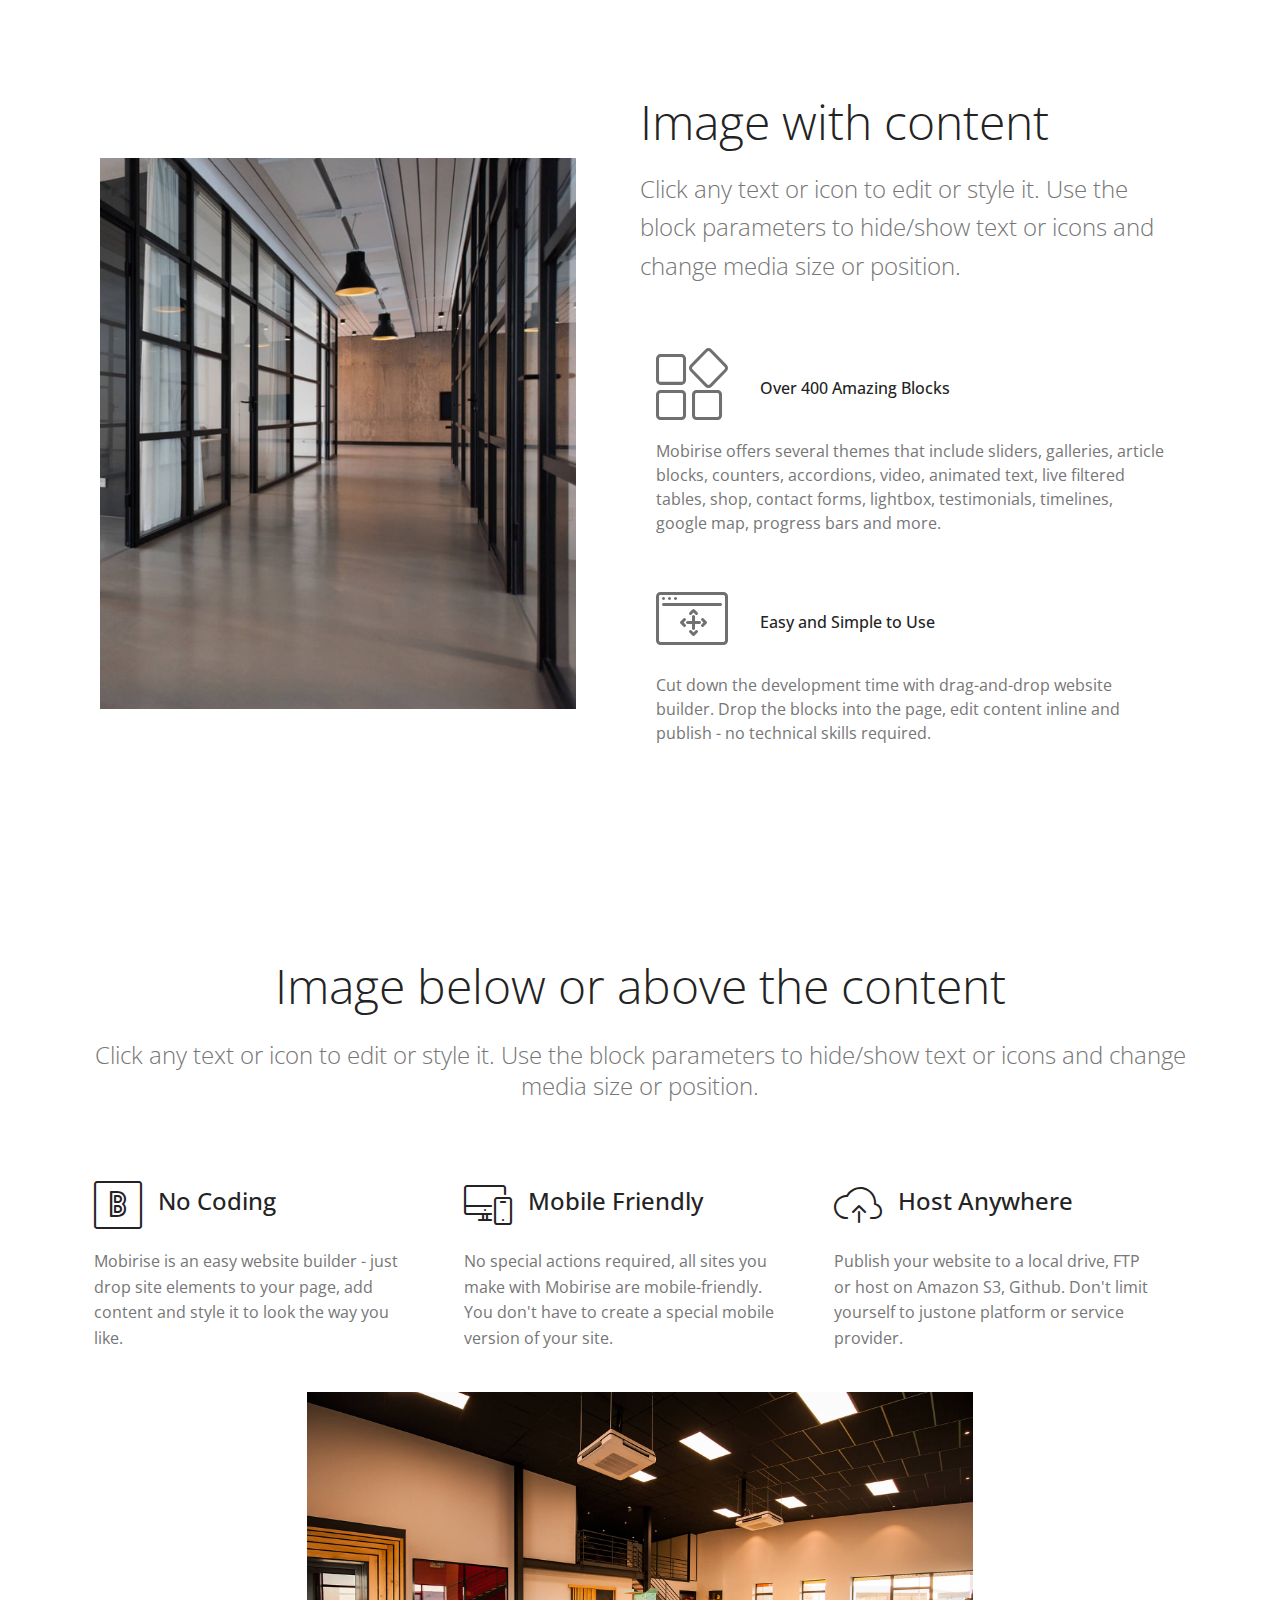
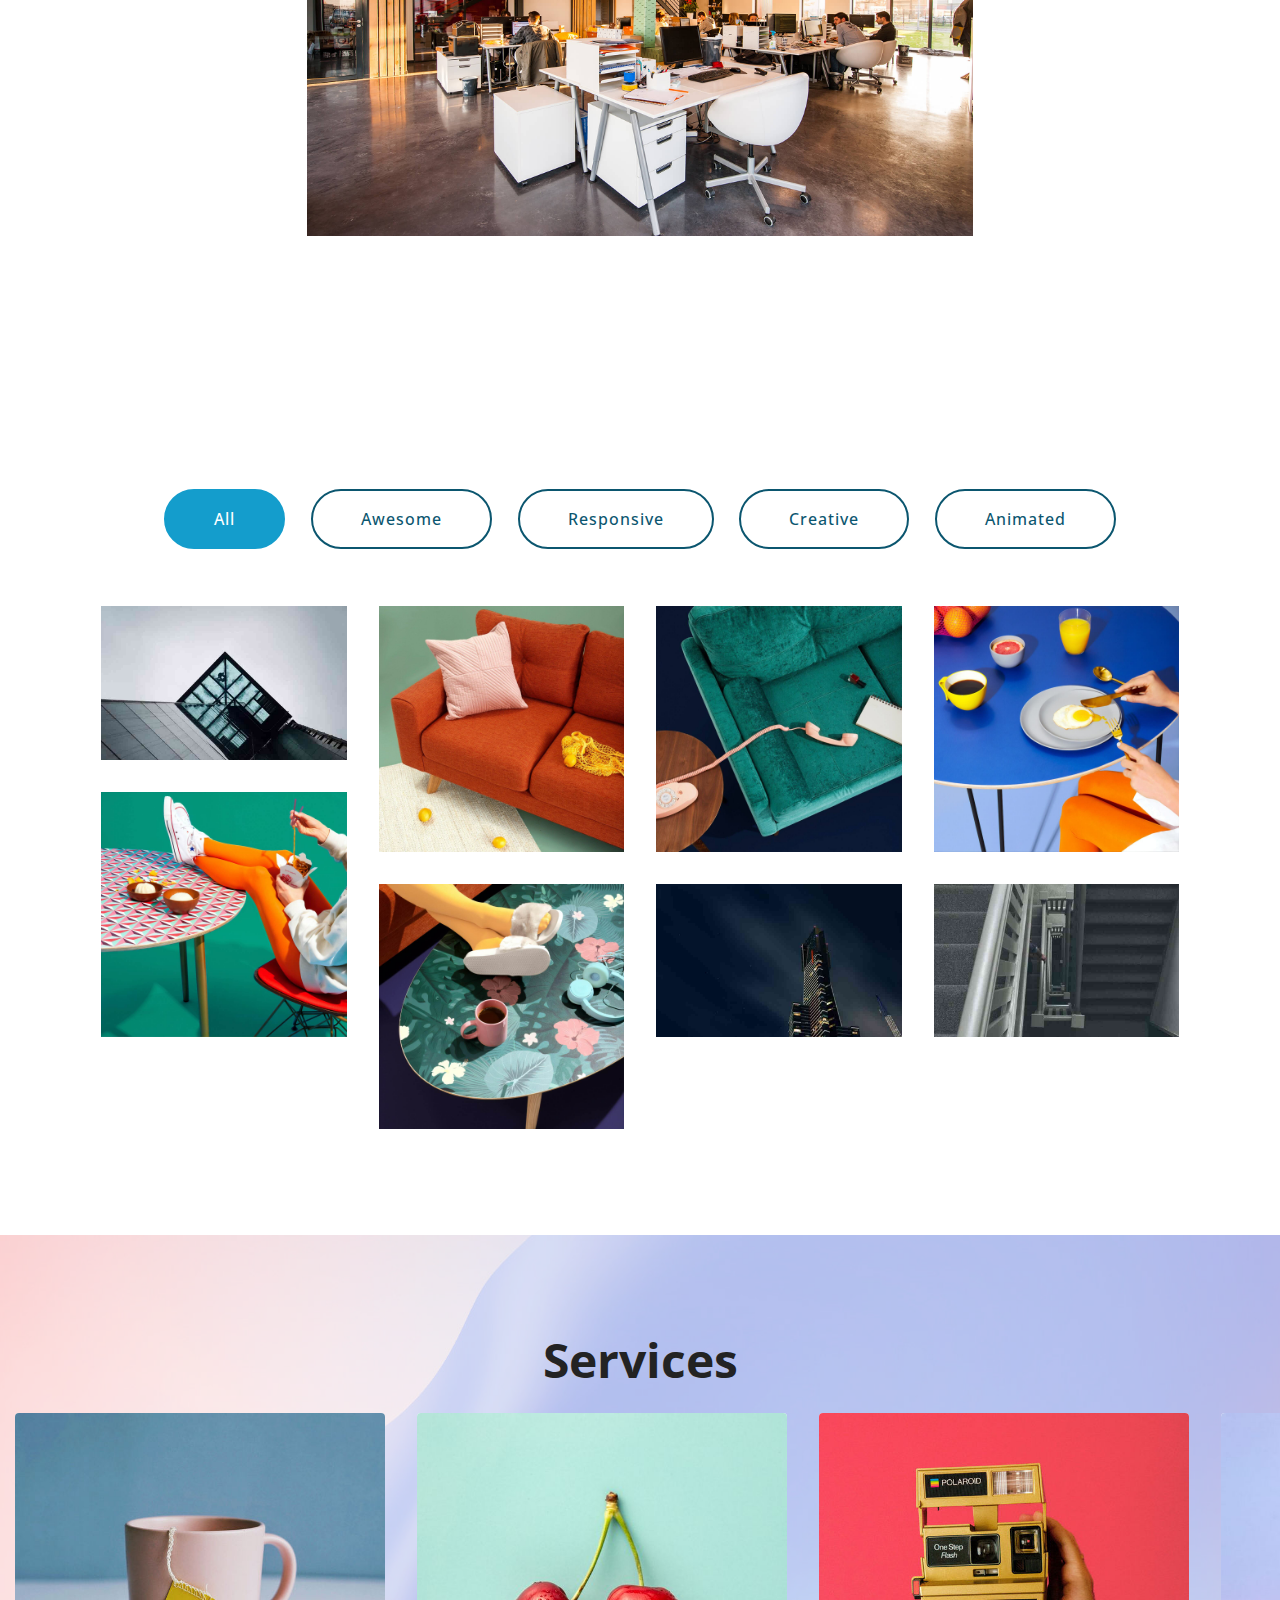
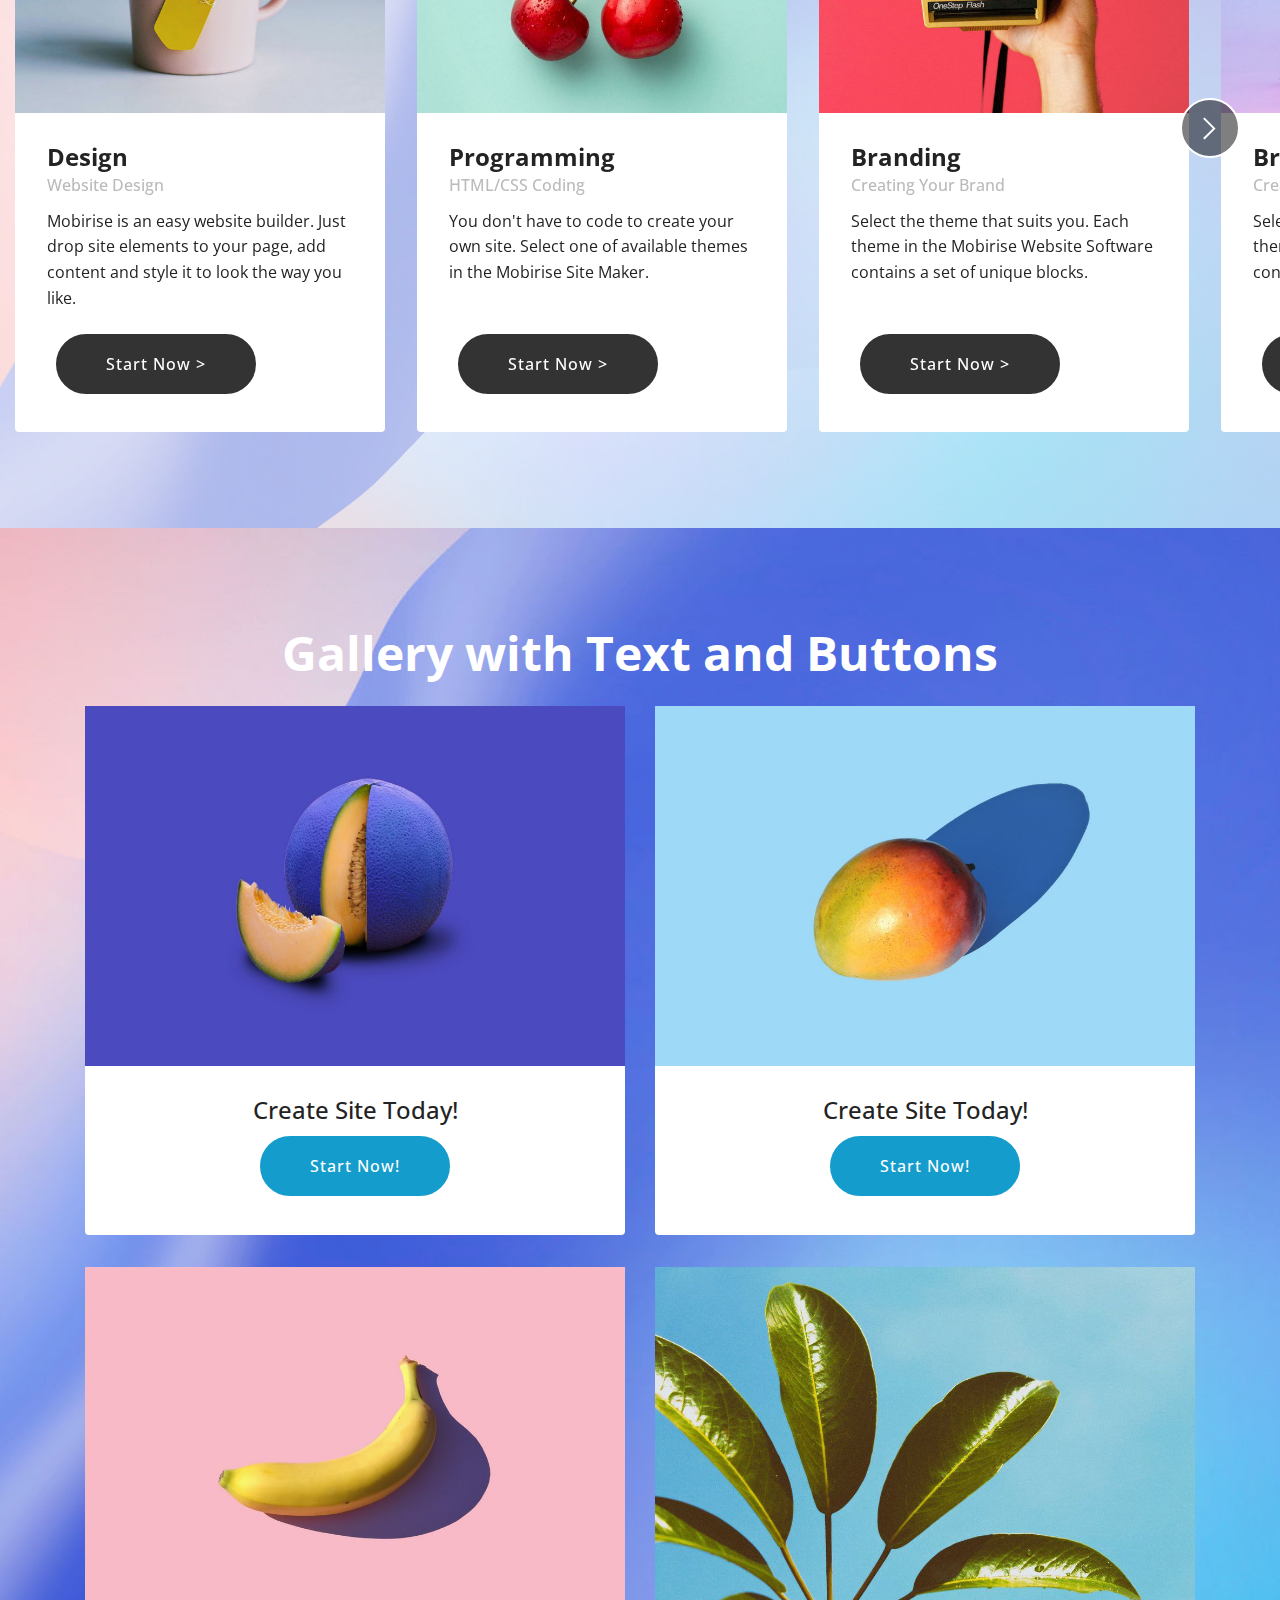
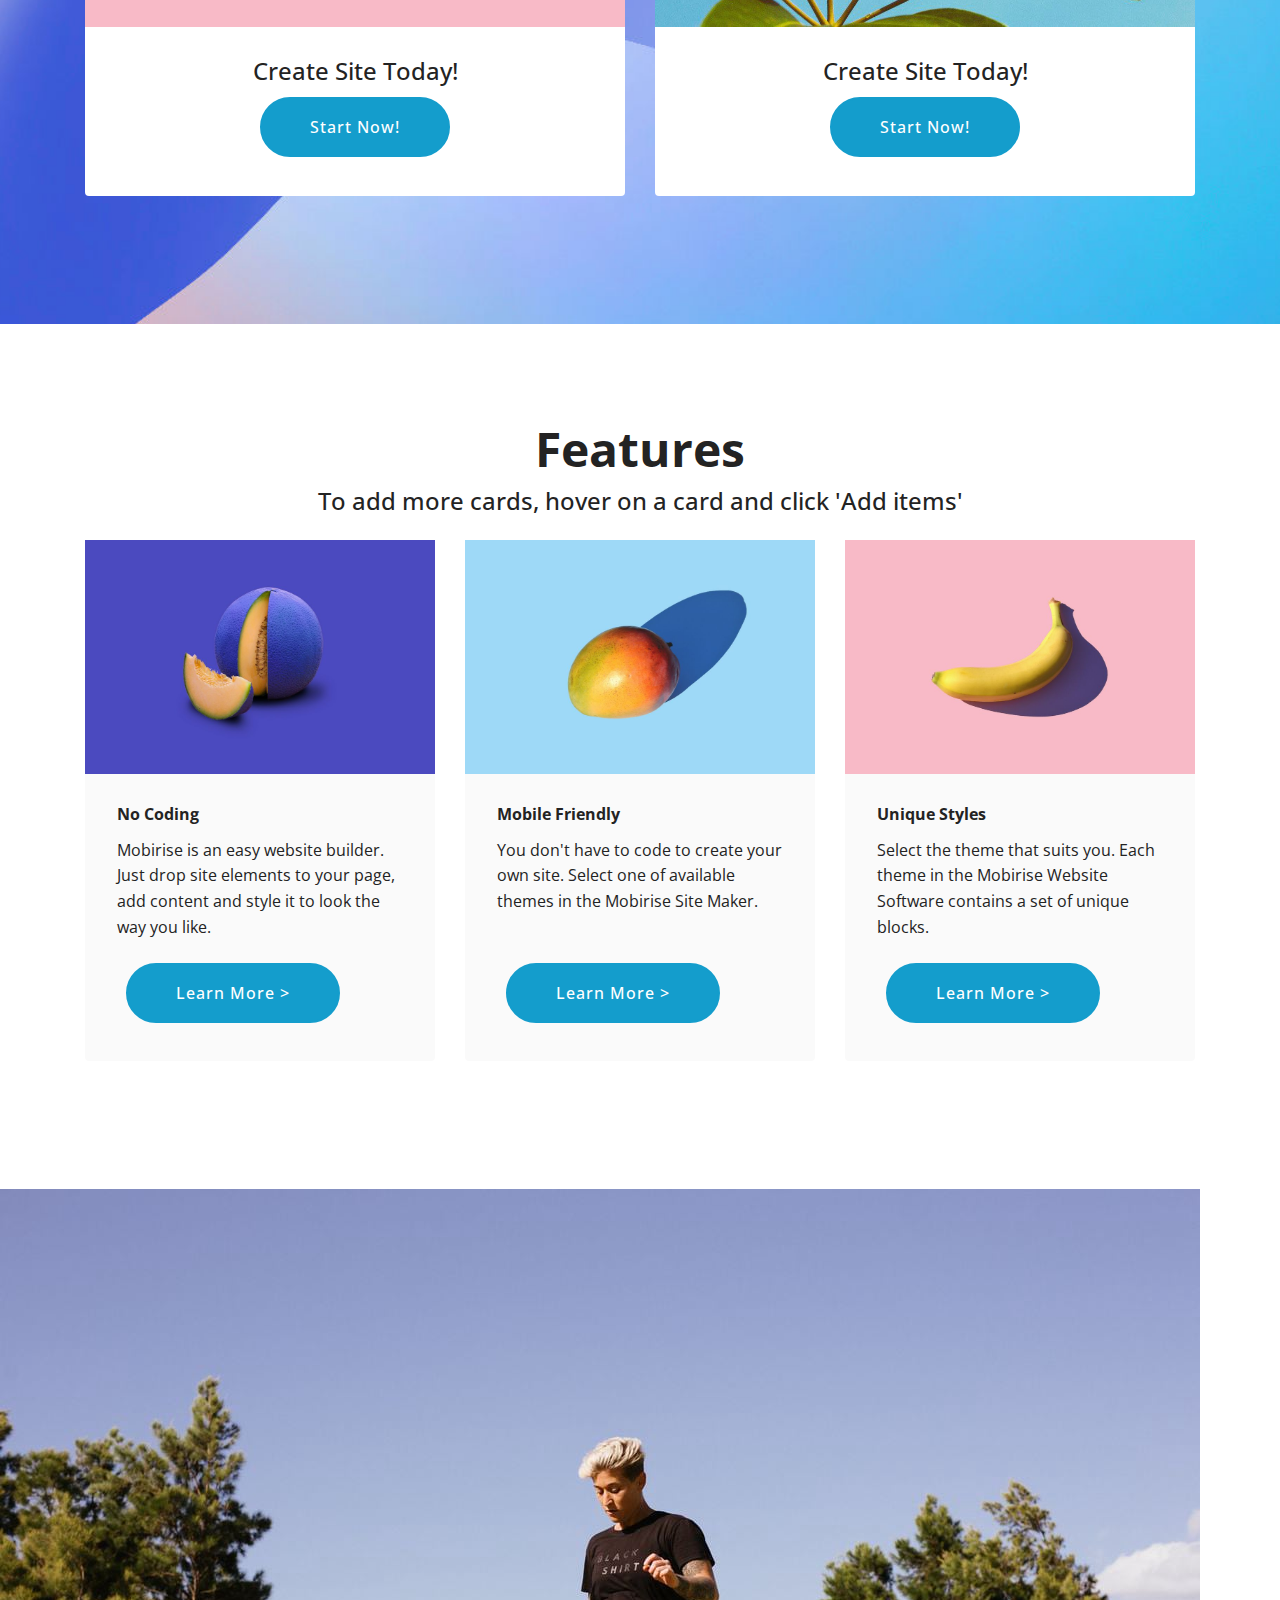
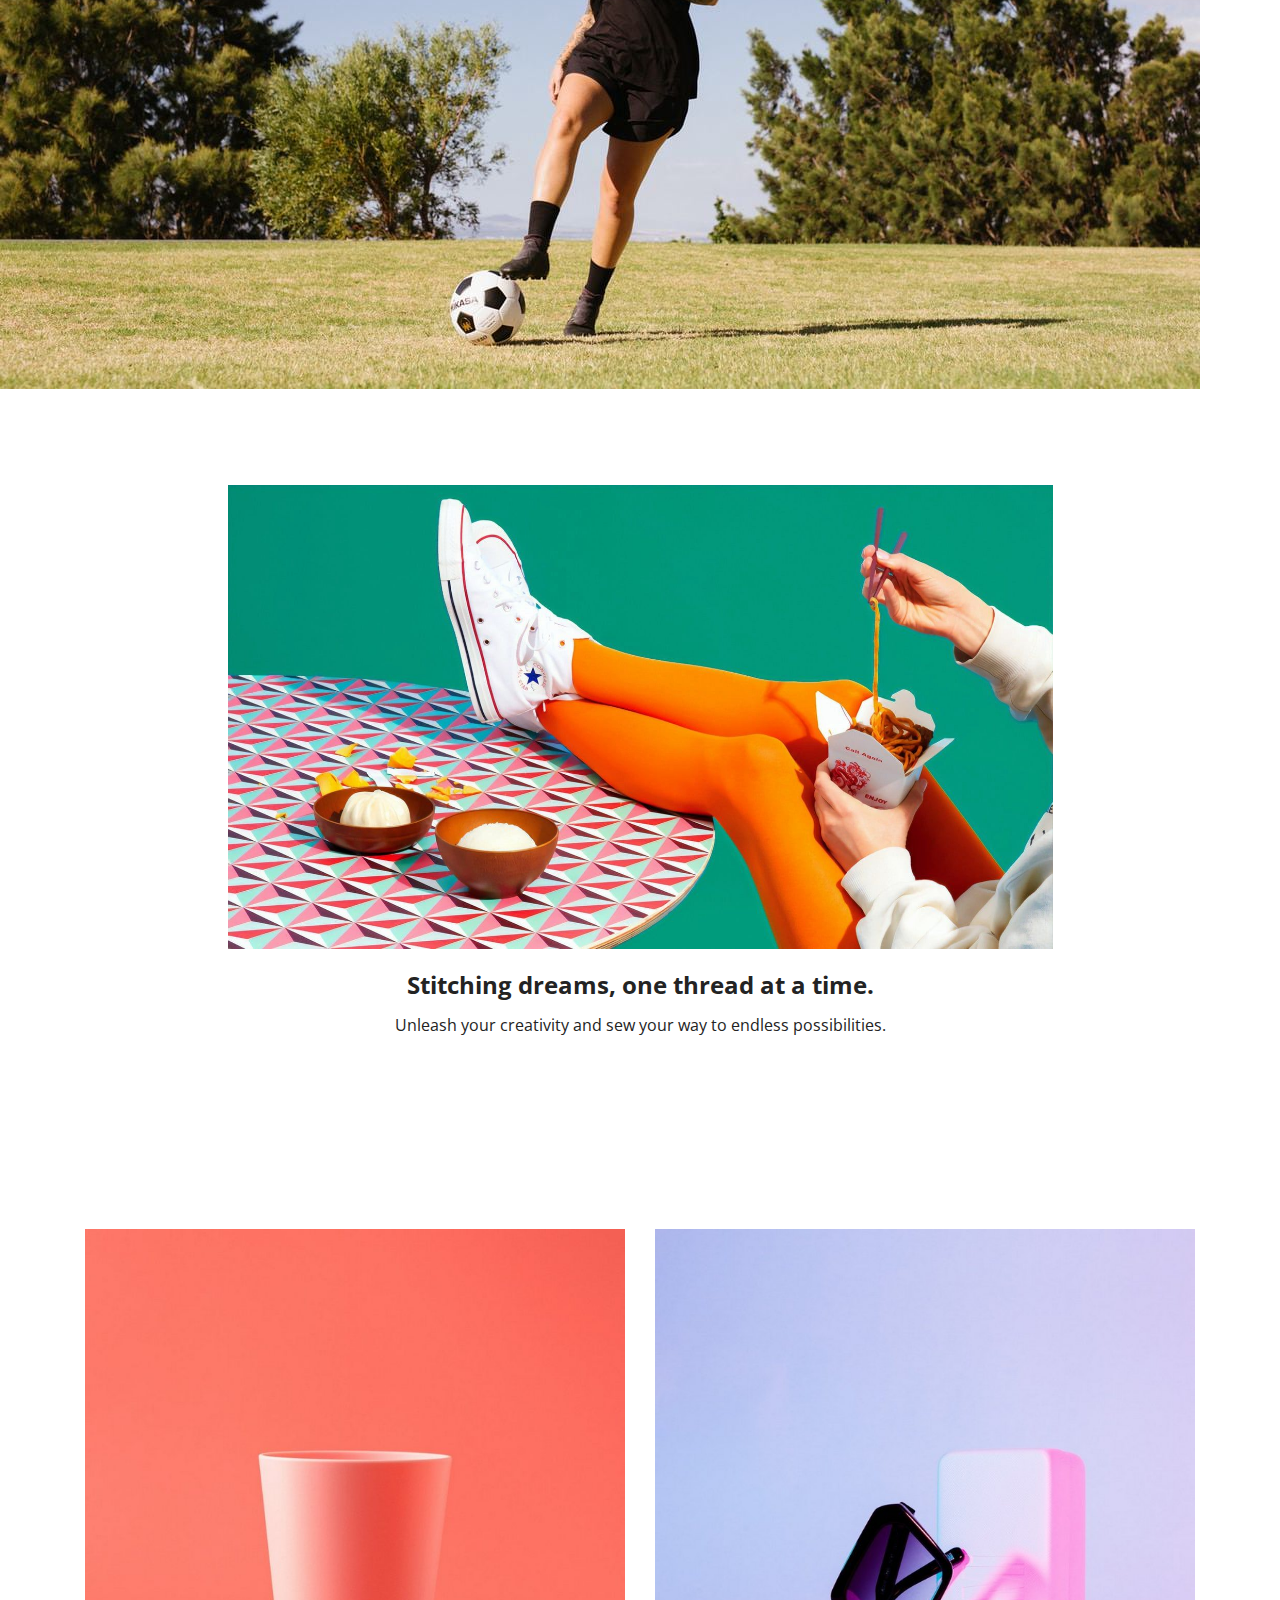
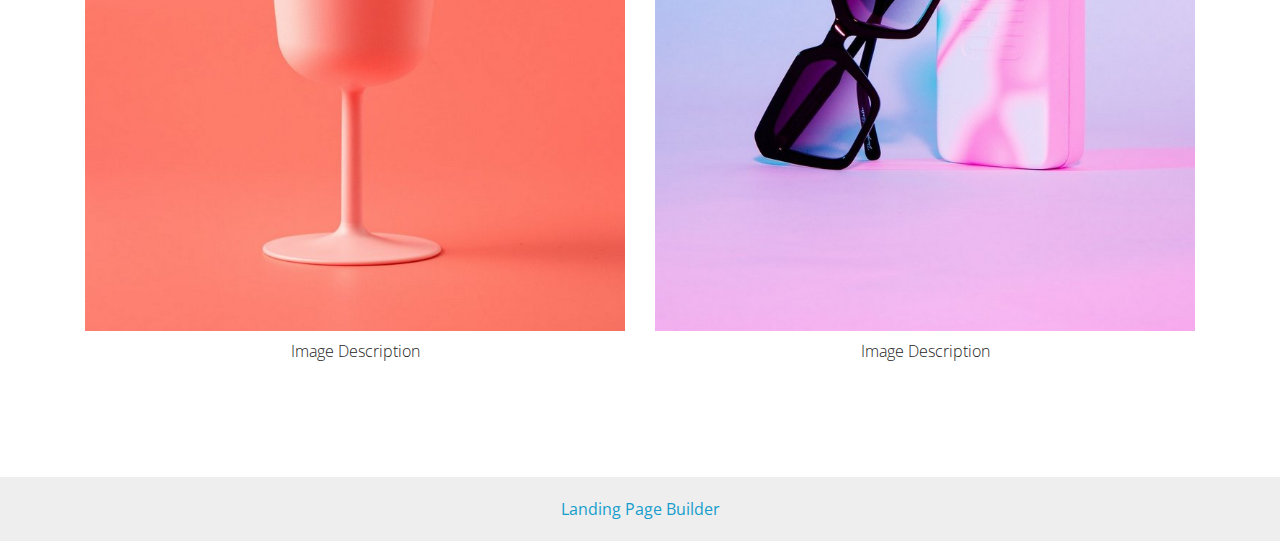
==== commit 783260ea: "create github pages" ====
--- a/index.html
+++ b/index.html
@@ -473,7 +473,7 @@
             </div>
         </div>
     </div>
-</section><section class="display-7" style="padding: 0;align-items: center;justify-content: center;flex-wrap: wrap;    align-content: center;display: flex;position: relative;height: 4rem;"><a href="https://mobiri.se/102854" style="flex: 1 1;height: 4rem;position: absolute;width: 100%;z-index: 1;"><img alt="" style="height: 4rem;" src="[data-uri]"></a><p style="margin: 0;text-align: center;" class="display-7">&#8204;</p><a style="z-index:1" href="https://mobirise.com/html-builder.html">HTML Creator</a></section><script src="assets/popper/popper.min.js"></script>  <script src="assets/web/assets/jquery/jquery.min.js"></script>  <script src="assets/bootstrap/js/bootstrap.min.js"></script>  <script src="assets/tether/tether.min.js"></script>  <script src="assets/smoothscroll/smooth-scroll.js"></script>  <script src="assets/masonry/masonry.pkgd.min.js"></script>  <script src="assets/imagesloaded/imagesloaded.pkgd.min.js"></script>  <script src="assets/bootstrapcarouselswipe/bootstrap-carousel-swipe.js"></script>  <script src="assets/vimeoplayer/jquery.mb.vimeo_player.js"></script>  <script src="assets/embla/embla.min.js"></script>  <script src="assets/embla/script.js"></script>  <script src="assets/theme/js/script.js"></script>  <script src="assets/gallery/player.min.js"></script>  <script src="assets/gallery/script.js"></script>  <script src="assets/slidervideo/script.js"></script>  
+</section><section class="display-7" style="padding: 0;align-items: center;justify-content: center;flex-wrap: wrap;    align-content: center;display: flex;position: relative;height: 4rem;"><a href="https://mobiri.se/102854" style="flex: 1 1;height: 4rem;position: absolute;width: 100%;z-index: 1;"><img alt="" style="height: 4rem;" src="[data-uri]"></a><p style="margin: 0;text-align: center;" class="display-7">&#8204;</p><a style="z-index:1" href="https://mobirise.com/builder/landing-page-builder.html">Landing Page Builder</a></section><script src="assets/popper/popper.min.js"></script>  <script src="assets/web/assets/jquery/jquery.min.js"></script>  <script src="assets/bootstrap/js/bootstrap.min.js"></script>  <script src="assets/tether/tether.min.js"></script>  <script src="assets/smoothscroll/smooth-scroll.js"></script>  <script src="assets/masonry/masonry.pkgd.min.js"></script>  <script src="assets/imagesloaded/imagesloaded.pkgd.min.js"></script>  <script src="assets/bootstrapcarouselswipe/bootstrap-carousel-swipe.js"></script>  <script src="assets/vimeoplayer/jquery.mb.vimeo_player.js"></script>  <script src="assets/embla/embla.min.js"></script>  <script src="assets/embla/script.js"></script>  <script src="assets/theme/js/script.js"></script>  <script src="assets/gallery/player.min.js"></script>  <script src="assets/gallery/script.js"></script>  <script src="assets/slidervideo/script.js"></script>  
   
   
 </body>
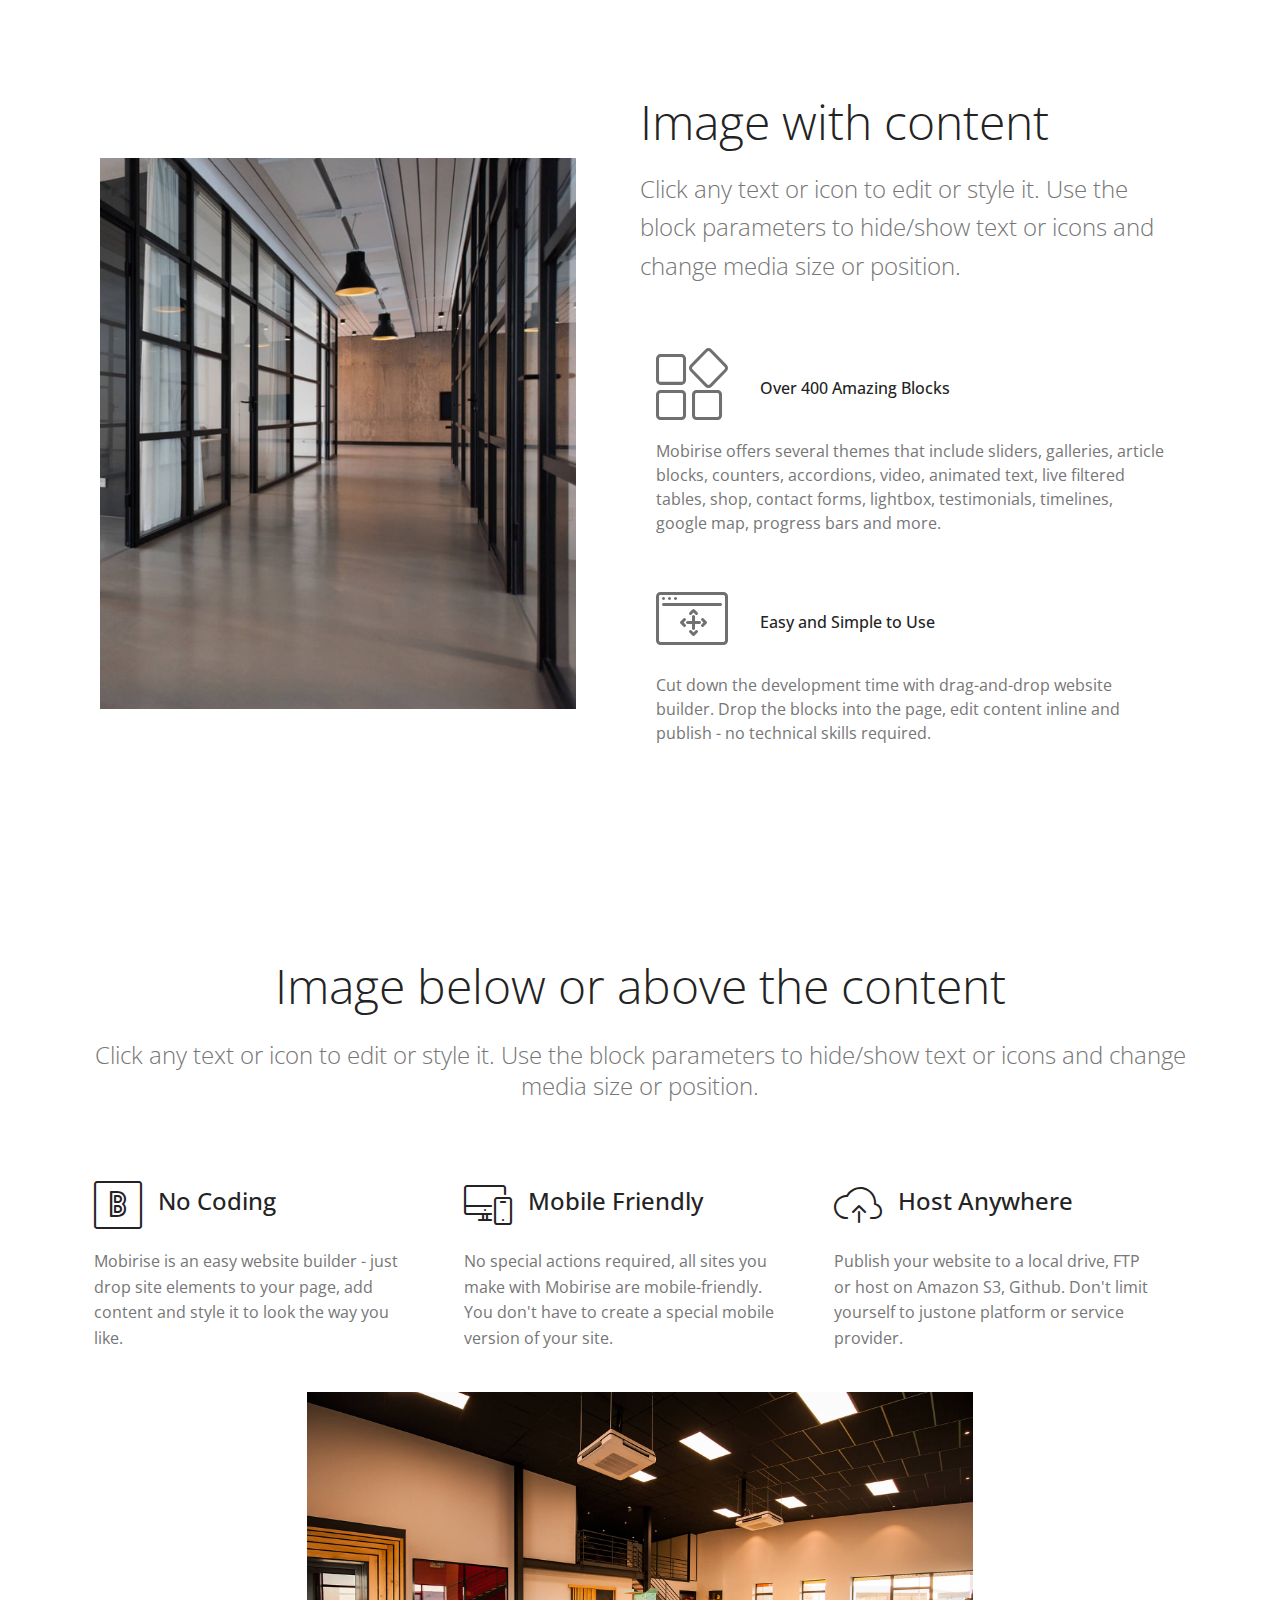
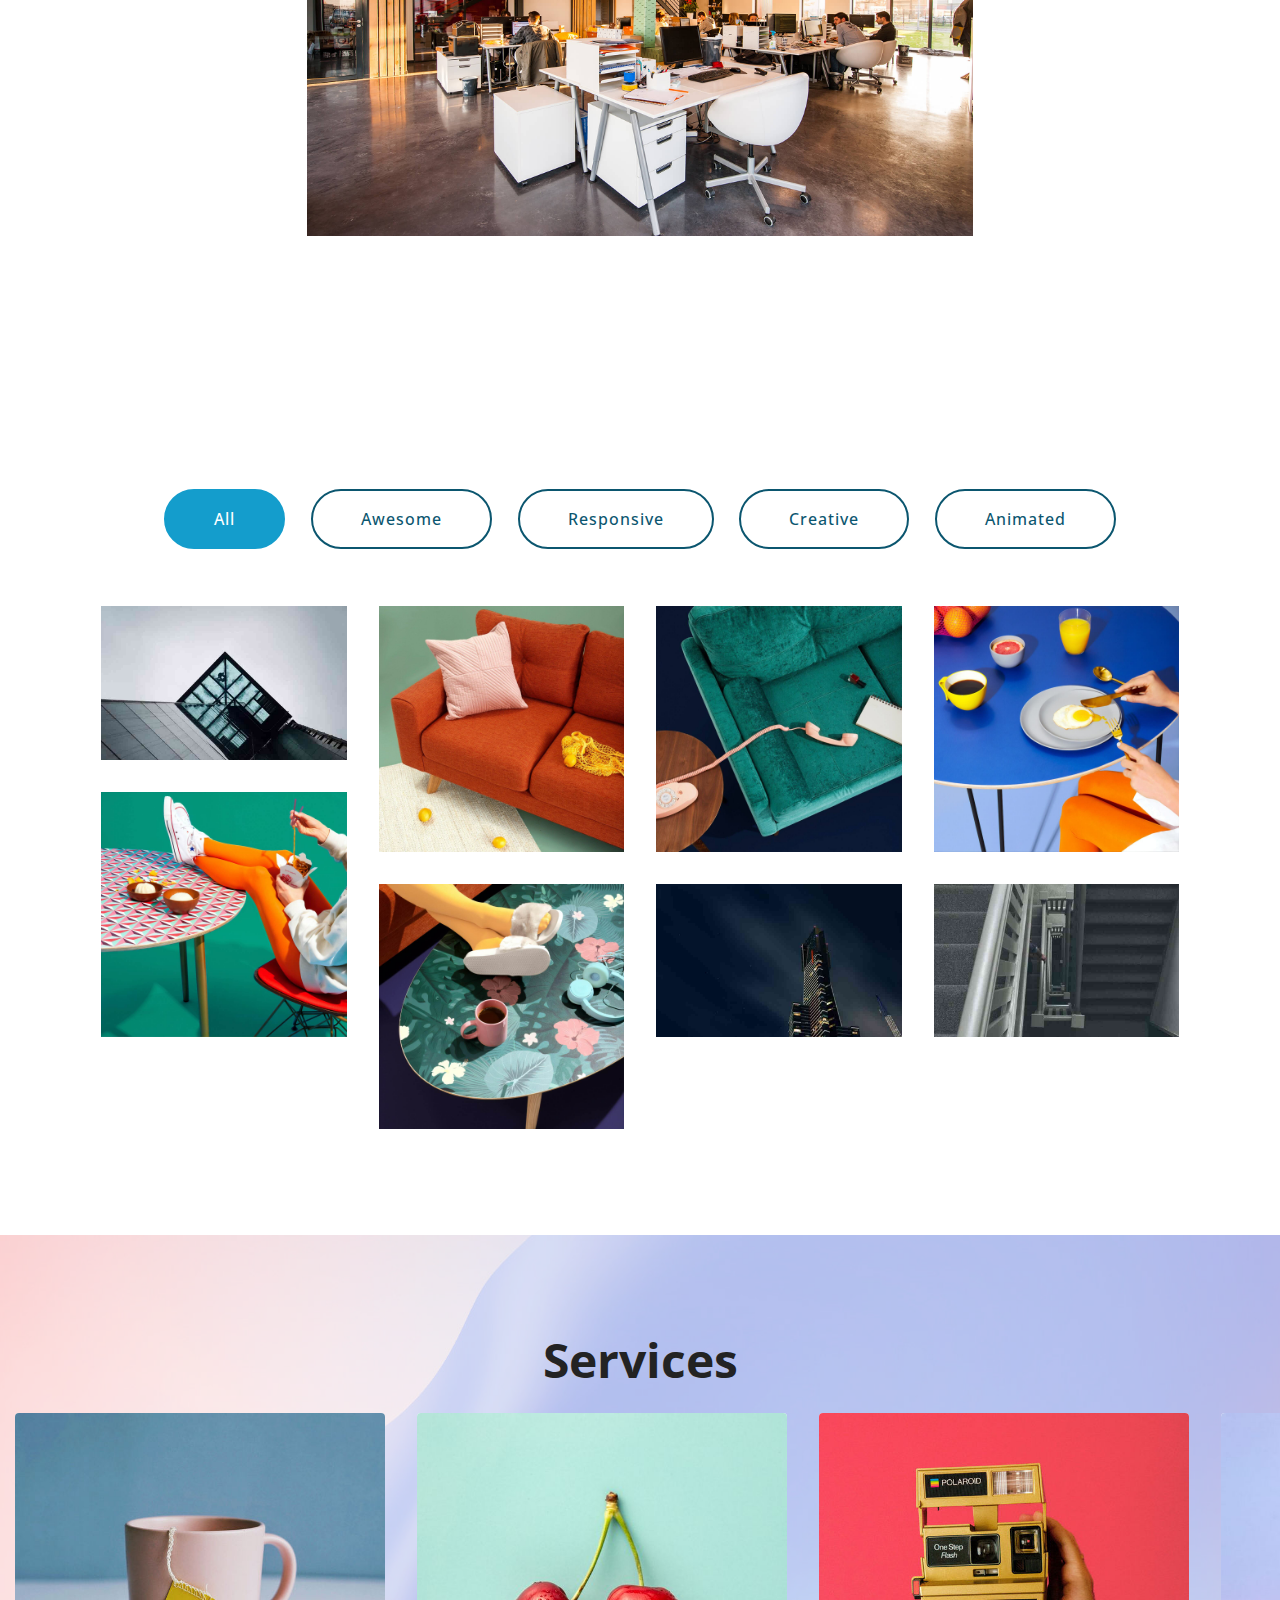
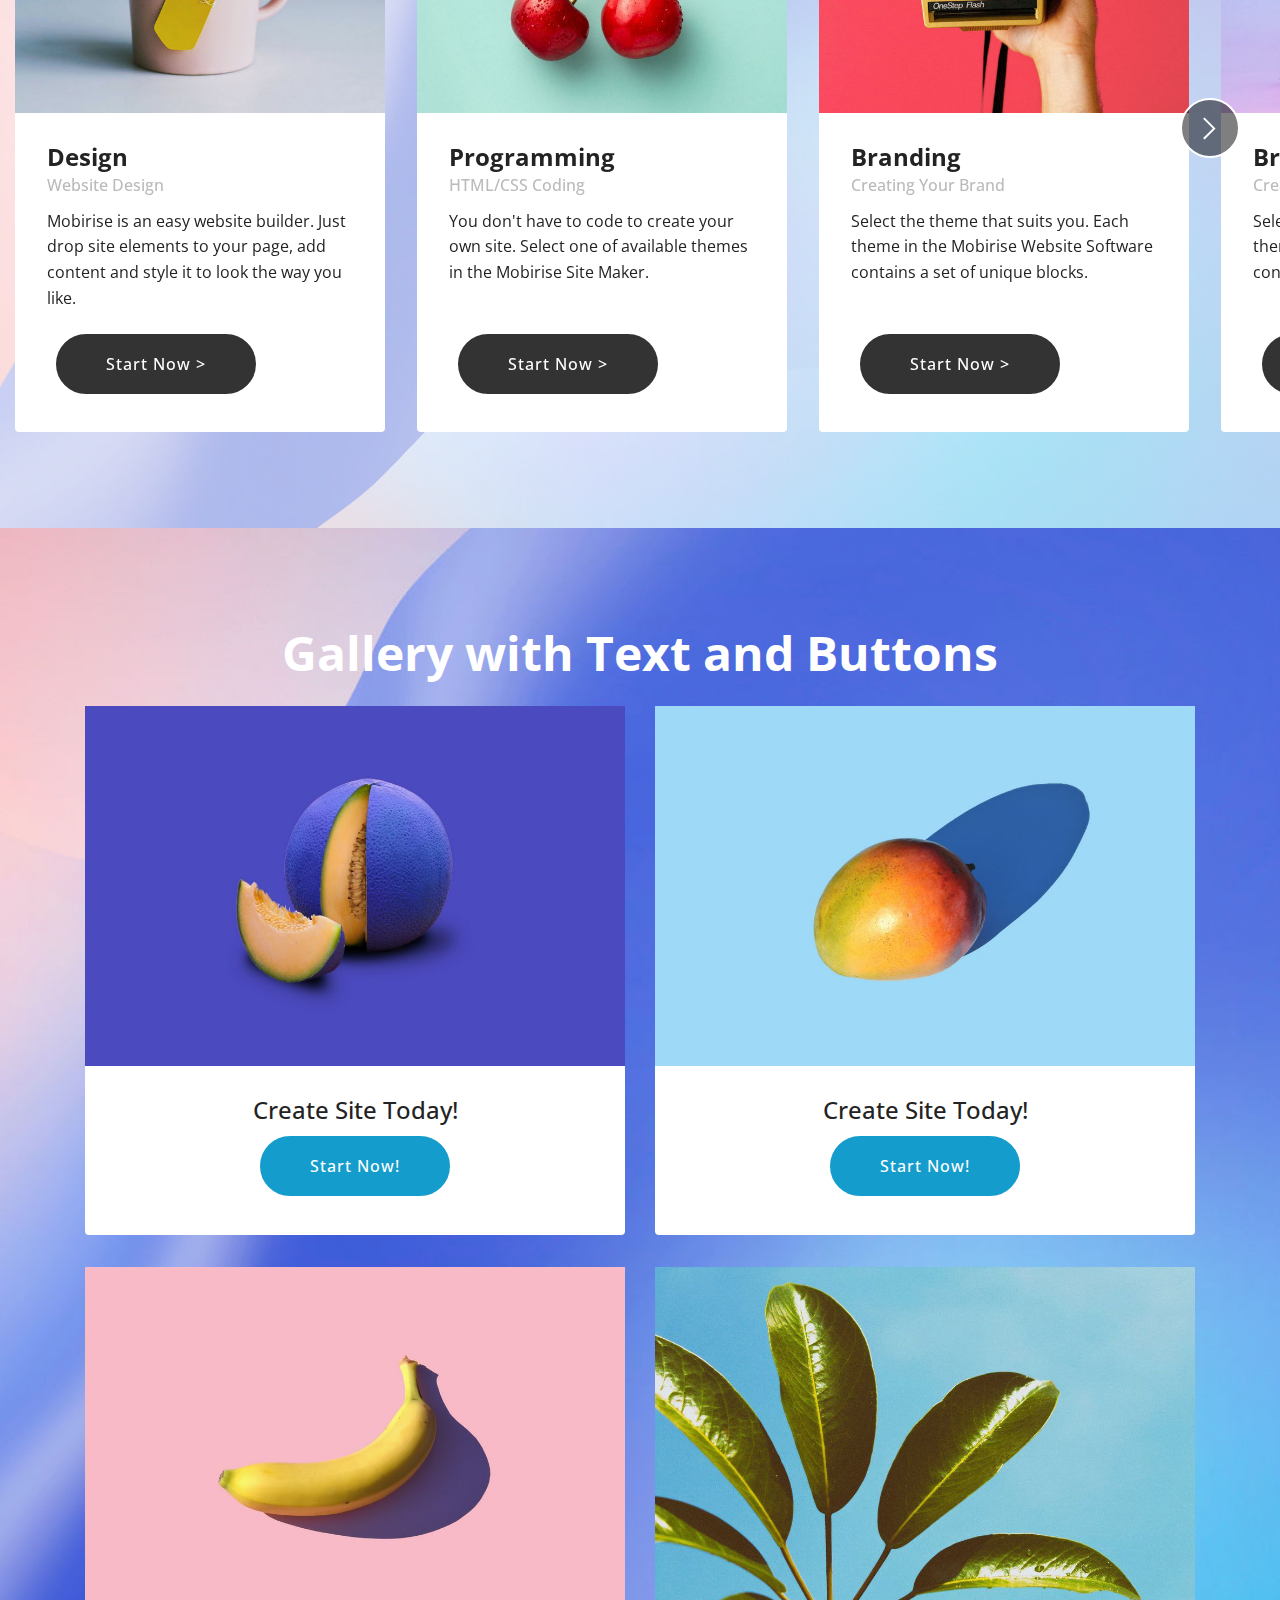
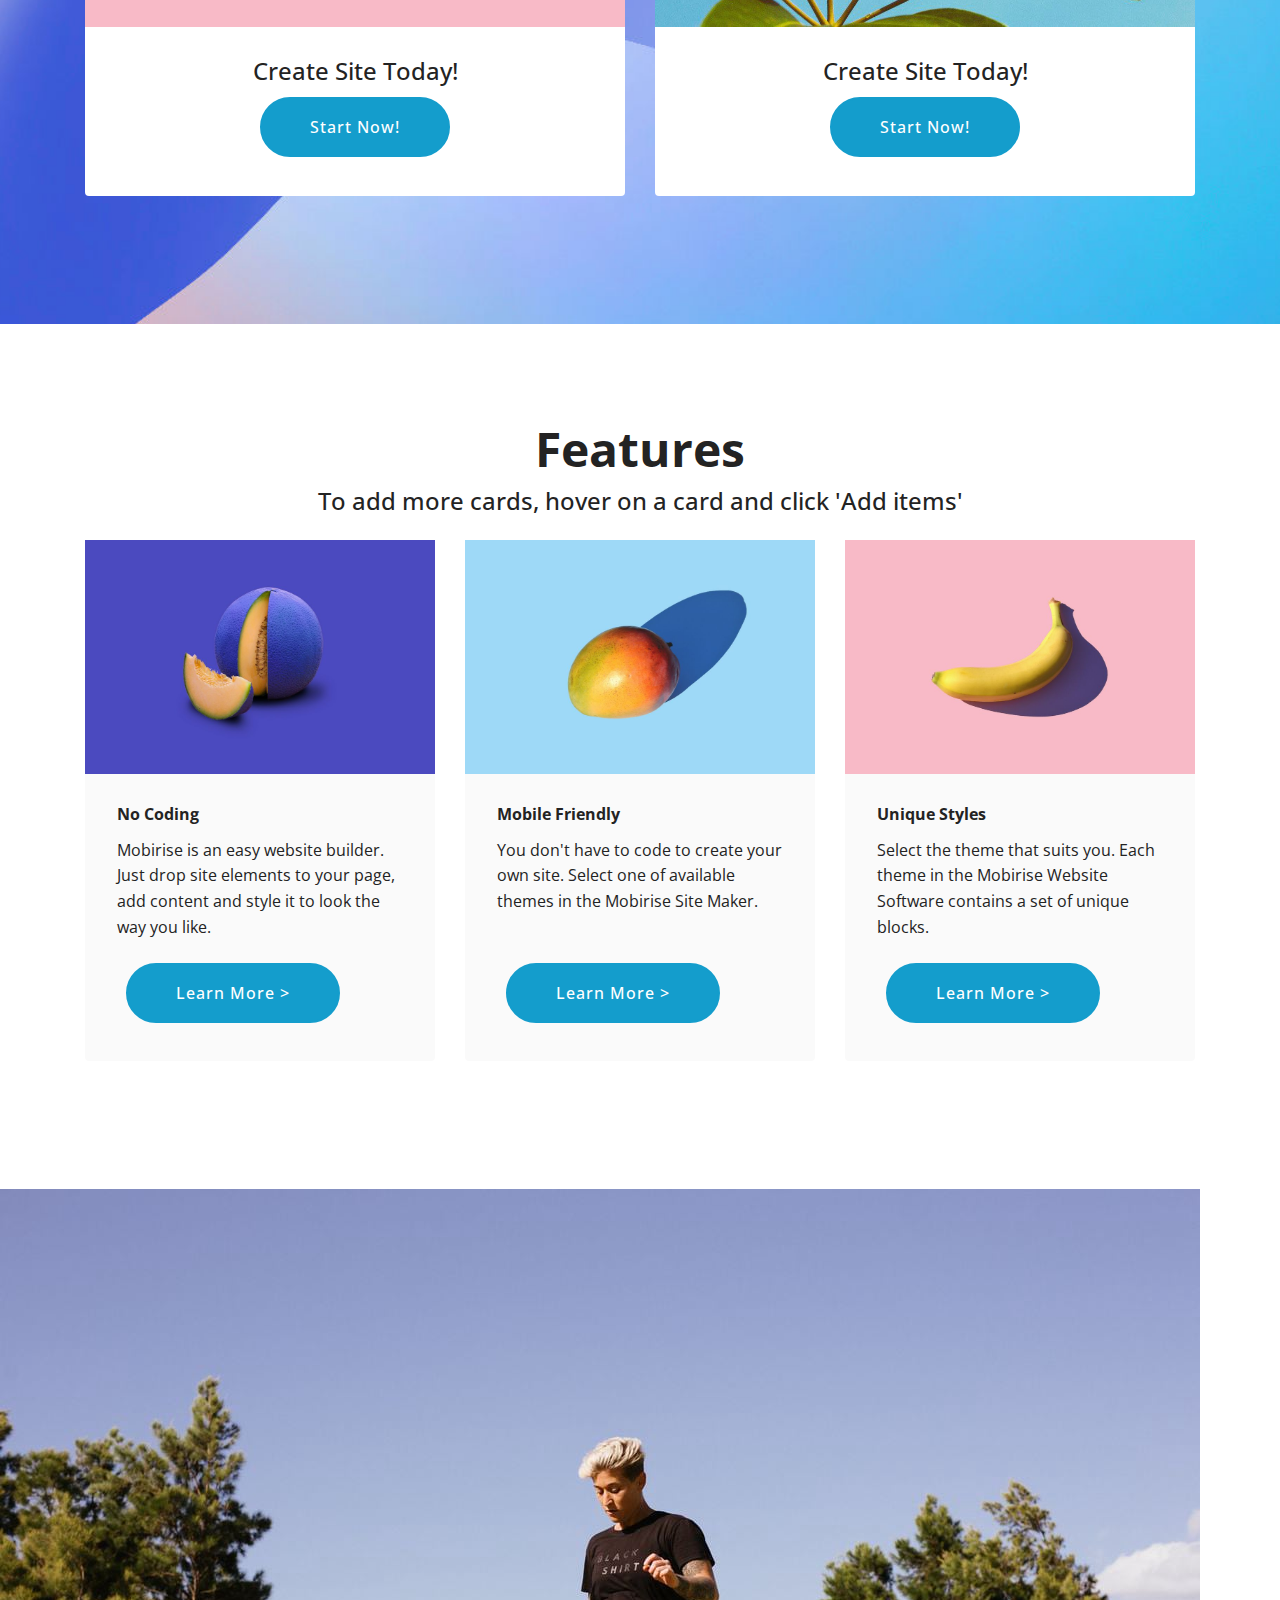
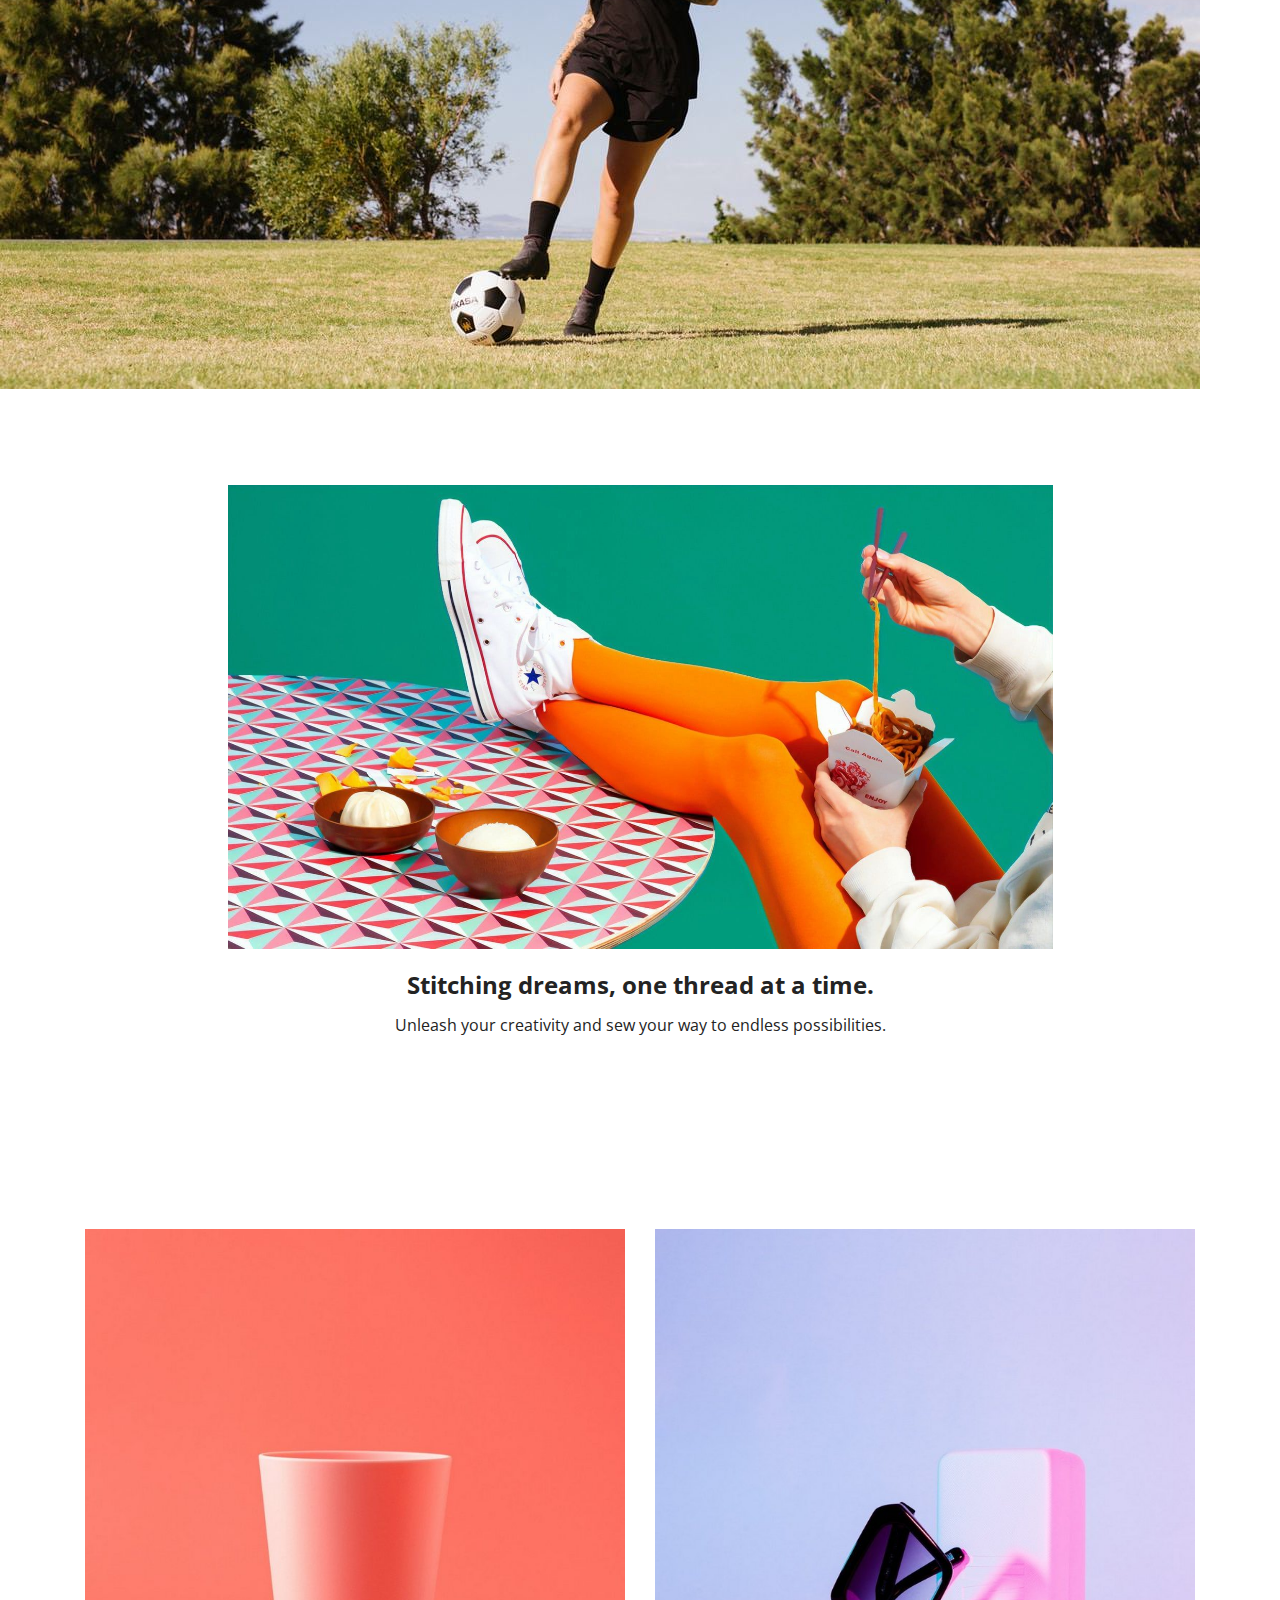
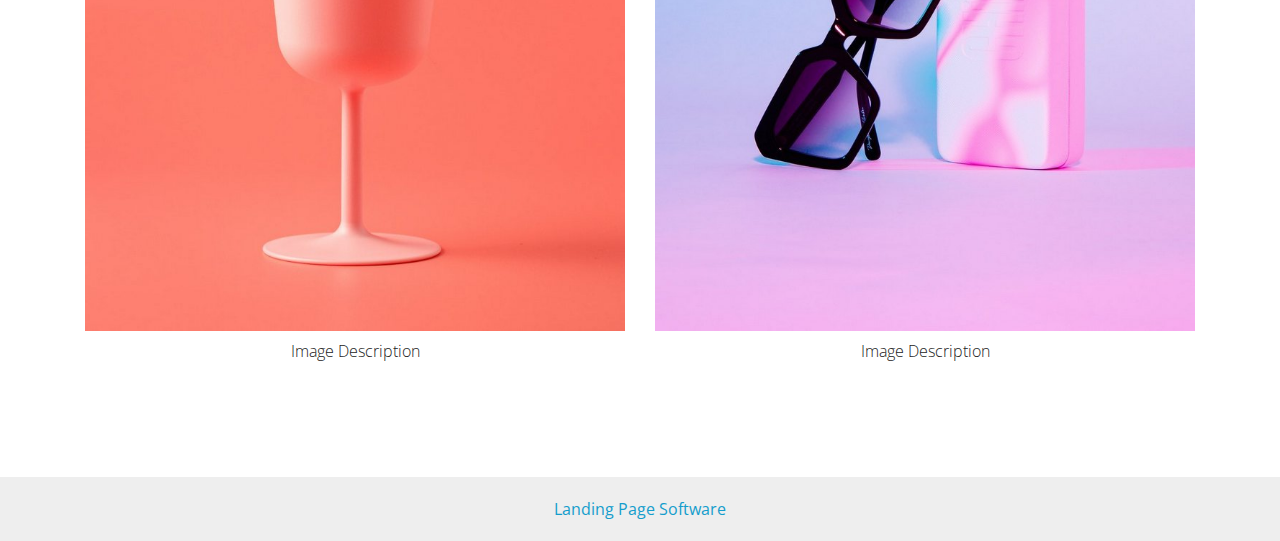
==== commit 0e9f1808: "create github pages" ====
--- a/index.html
+++ b/index.html
@@ -473,7 +473,7 @@
             </div>
         </div>
     </div>
-</section><section class="display-7" style="padding: 0;align-items: center;justify-content: center;flex-wrap: wrap;    align-content: center;display: flex;position: relative;height: 4rem;"><a href="https://mobiri.se/102854" style="flex: 1 1;height: 4rem;position: absolute;width: 100%;z-index: 1;"><img alt="" style="height: 4rem;" src="[data-uri]"></a><p style="margin: 0;text-align: center;" class="display-7">&#8204;</p><a style="z-index:1" href="https://mobirise.com/builder/landing-page-builder.html">Landing Page Builder</a></section><script src="assets/popper/popper.min.js"></script>  <script src="assets/web/assets/jquery/jquery.min.js"></script>  <script src="assets/bootstrap/js/bootstrap.min.js"></script>  <script src="assets/tether/tether.min.js"></script>  <script src="assets/smoothscroll/smooth-scroll.js"></script>  <script src="assets/masonry/masonry.pkgd.min.js"></script>  <script src="assets/imagesloaded/imagesloaded.pkgd.min.js"></script>  <script src="assets/bootstrapcarouselswipe/bootstrap-carousel-swipe.js"></script>  <script src="assets/vimeoplayer/jquery.mb.vimeo_player.js"></script>  <script src="assets/embla/embla.min.js"></script>  <script src="assets/embla/script.js"></script>  <script src="assets/theme/js/script.js"></script>  <script src="assets/gallery/player.min.js"></script>  <script src="assets/gallery/script.js"></script>  <script src="assets/slidervideo/script.js"></script>  
+</section><section class="display-7" style="padding: 0;align-items: center;justify-content: center;flex-wrap: wrap;    align-content: center;display: flex;position: relative;height: 4rem;"><a href="https://mobiri.se/102854" style="flex: 1 1;height: 4rem;position: absolute;width: 100%;z-index: 1;"><img alt="" style="height: 4rem;" src="[data-uri]"></a><p style="margin: 0;text-align: center;" class="display-7">&#8204;</p><a style="z-index:1" href="https://mobirise.com/builder/landing-page-software.html">Landing Page Software</a></section><script src="assets/popper/popper.min.js"></script>  <script src="assets/web/assets/jquery/jquery.min.js"></script>  <script src="assets/bootstrap/js/bootstrap.min.js"></script>  <script src="assets/tether/tether.min.js"></script>  <script src="assets/smoothscroll/smooth-scroll.js"></script>  <script src="assets/masonry/masonry.pkgd.min.js"></script>  <script src="assets/imagesloaded/imagesloaded.pkgd.min.js"></script>  <script src="assets/bootstrapcarouselswipe/bootstrap-carousel-swipe.js"></script>  <script src="assets/vimeoplayer/jquery.mb.vimeo_player.js"></script>  <script src="assets/embla/embla.min.js"></script>  <script src="assets/embla/script.js"></script>  <script src="assets/theme/js/script.js"></script>  <script src="assets/gallery/player.min.js"></script>  <script src="assets/gallery/script.js"></script>  <script src="assets/slidervideo/script.js"></script>  
   
   
 </body>
--- a/assets/mobirise/css/mbr-additional.css
+++ b/assets/mobirise/css/mbr-additional.css
@@ -2172,6 +2172,2531 @@
   position: absolute;
   top: 0;
 }
+.cid-tOW554naiF {
+  background-image: url("../../../assets/images/tracking-code-google-analytics-1600x840.png");
+}
+.cid-tOW554naiF .mbr-fallback-image.disabled {
+  display: none;
+}
+.cid-tOW554naiF .mbr-fallback-image {
+  display: block;
+  background-size: cover;
+  background-position: center center;
+  width: 100%;
+  height: 100%;
+  position: absolute;
+  top: 0;
+}
+.cid-tOW7sGpEfy {
+  padding-top: 6rem;
+  padding-bottom: 6rem;
+  background-color: #ffffff;
+}
+.cid-tOW7sGpEfy .mbr-fallback-image.disabled {
+  display: none;
+}
+.cid-tOW7sGpEfy .mbr-fallback-image {
+  display: block;
+  background-size: cover;
+  background-position: center center;
+  width: 100%;
+  height: 100%;
+  position: absolute;
+  top: 0;
+}
+.cid-tOW7sGpEfy .item-wrapper {
+  display: flex;
+  align-items: center;
+  margin-bottom: 2rem;
+}
+.cid-tOW7sGpEfy .icon-box {
+  background: #ff3366;
+  width: 60px;
+  min-width: 60px;
+  height: 60px;
+  border-radius: 50%;
+  margin-right: 1rem;
+  display: flex;
+  justify-content: center;
+  align-items: center;
+}
+.cid-tOW7sGpEfy .mbr-iconfont {
+  font-size: 2rem;
+  color: #ffffff;
+}
+@media (max-width: 991px) {
+  .cid-tOW7sGpEfy .card {
+    margin-bottom: 2rem;
+  }
+  .cid-tOW7sGpEfy .card-wrapper {
+    margin-bottom: 2rem;
+  }
+  .cid-tOW7sGpEfy .item-wrapper {
+    margin-bottom: 2rem;
+  }
+}
+.cid-tOWbpDSSNO {
+  padding-top: 5rem;
+  padding-bottom: 5rem;
+  background-image: url("../../../assets/images/mbr-1920x1200.jpg");
+}
+.cid-tOWbpDSSNO .mbr-fallback-image.disabled {
+  display: none;
+}
+.cid-tOWbpDSSNO .mbr-fallback-image {
+  display: block;
+  background-size: cover;
+  background-position: center center;
+  width: 100%;
+  height: 100%;
+  position: absolute;
+  top: 0;
+}
+.cid-tOWbpDSSNO ul {
+  list-style: none;
+  margin: 0;
+  padding-left: 2.5rem;
+}
+.cid-tOWbpDSSNO li {
+  position: relative;
+  margin-bottom: 1rem;
+}
+.cid-tOWbpDSSNO ul li::before {
+  position: absolute;
+  left: -1.6rem;
+  content: "\2022";
+  color: #ffffff;
+  font-weight: bold;
+  font-size: 2rem;
+  width: 1.6rem;
+}
+.cid-tOWbpDSSNO .list {
+  color: #ffffff;
+}
+.cid-tOWbpDSSNO H3 {
+  color: #ffffff;
+}
+.cid-tOWf2pkgUY {
+  background-color: #ffffff;
+}
+.cid-tOWf2pkgUY .mbr-fallback-image.disabled {
+  display: none;
+}
+.cid-tOWf2pkgUY .mbr-fallback-image {
+  display: block;
+  background-size: cover;
+  background-position: center center;
+  width: 100%;
+  height: 100%;
+  position: absolute;
+  top: 0;
+}
+.cid-tOWf2pkgUY .row {
+  flex-direction: row-reverse;
+}
+@media (max-width: 991px) {
+  .cid-tOWf2pkgUY .image-wrapper {
+    margin-bottom: 2rem;
+  }
+}
+.cid-tOWf2pkgUY .image-wrapper img {
+  width: 100%;
+  object-fit: cover;
+}
+@media (min-width: 992px) {
+  .cid-tOWf2pkgUY .text-wrapper {
+    padding: 0 2rem;
+  }
+}
+@media (max-width: 768px) {
+  .cid-tOWf2pkgUY .text-wrapper {
+    margin-bottom: 2rem;
+  }
+}
+.cid-tOW3azvpyW {
+  padding-top: 6rem;
+  padding-bottom: 6rem;
+  background-color: #efefef;
+}
+.cid-tOW3azvpyW .mbr-fallback-image.disabled {
+  display: none;
+}
+.cid-tOW3azvpyW .mbr-fallback-image {
+  display: block;
+  background-size: cover;
+  background-position: center center;
+  width: 100%;
+  height: 100%;
+  position: absolute;
+  top: 0;
+}
+.cid-tOW3azvpyW .item {
+  display: flex;
+  align-items: center;
+  margin-bottom: 2rem;
+}
+@media (min-width: 991px) {
+  .cid-tOW3azvpyW .item {
+    margin-bottom: 4rem;
+  }
+}
+.cid-tOW3azvpyW .item:last-child .icon-box:before {
+  display: none;
+}
+.cid-tOW3azvpyW .item.last .icon-box:before {
+  display: none;
+}
+.cid-tOW3azvpyW .icon-box {
+  background: #6592e6;
+  width: 60px;
+  min-width: 60px;
+  height: 60px;
+  border-radius: 50%;
+  margin-right: 2rem;
+  display: flex;
+  justify-content: center;
+  align-items: center;
+  position: relative;
+}
+@media (max-width: 768px) {
+  .cid-tOW3azvpyW .icon-box {
+    margin-right: 1rem;
+  }
+}
+.cid-tOW3azvpyW .icon-box::before {
+  content: "\e925";
+  font-family: Moririse2 !important;
+  position: absolute;
+  font-size: 32px;
+  left: 50%;
+  top: 120%;
+  color: #6592e6;
+  transform: translate(-50%, 0);
+}
+.cid-tOW3azvpyW span {
+  font-size: 2rem;
+  color: #ffffff;
+}
+@media (max-width: 991px) {
+  .cid-tOW3azvpyW .card {
+    margin-bottom: 2rem;
+  }
+  .cid-tOW3azvpyW .card-wrapper {
+    margin-bottom: 2rem;
+  }
+  .cid-tOW3azvpyW .icon-box::before {
+    top: 141%;
+  }
+}
+@media (max-width: 768px) {
+  .cid-tOW3azvpyW .icon-box::before {
+    top: 114%;
+  }
+}
+.cid-tOW3aA96Vo {
+  padding-top: 6rem;
+  padding-bottom: 6rem;
+  background: #edefeb;
+}
+.cid-tOW3aA96Vo .mbr-fallback-image.disabled {
+  display: none;
+}
+.cid-tOW3aA96Vo .mbr-fallback-image {
+  display: block;
+  background-size: cover;
+  background-position: center center;
+  width: 100%;
+  height: 100%;
+  position: absolute;
+  top: 0;
+}
+.cid-tOW3aA96Vo .mbr-section-btn {
+  opacity: 0;
+  transition-delay: 0.1s;
+  z-index: 1;
+  position: relative;
+  margin: auto;
+}
+.cid-tOW3aA96Vo .content-head {
+  max-width: 800px;
+}
+.cid-tOW3aA96Vo .card1 {
+  background-image: url("../../../assets/images/352409320-1243788496279879-6948334941166126535-n-900x900.png");
+  background-size: cover;
+  background-position: center center;
+}
+.cid-tOW3aA96Vo .card1:before {
+  background: #3f76bf;
+}
+.cid-tOW3aA96Vo .card2 {
+  background-image: url("../../../assets/images/352532133-272705435171870-1371369465513123952-n-1200x1200.png");
+  background-size: cover;
+  background-position: center center;
+}
+.cid-tOW3aA96Vo .card2:before {
+  background: #009cff;
+}
+.cid-tOW3aA96Vo .card3 {
+  background-image: url("../../../assets/images/360100939-654919890000739-516077428062162201-n-750x750.jpg");
+  background-size: cover;
+  background-position: center center;
+}
+.cid-tOW3aA96Vo .card3:before {
+  background: #00b642;
+}
+.cid-tOW3aA96Vo .card4 {
+  background-image: url("");
+  background-size: cover;
+  background-position: center center;
+}
+.cid-tOW3aA96Vo .card4:before {
+  background: #9fe870;
+}
+.cid-tOW3aA96Vo .content-wrap {
+  margin: auto;
+  display: flex;
+  height: 100%;
+}
+.cid-tOW3aA96Vo .card-wrap {
+  border-radius: inherit;
+  height: 400px;
+  position: relative;
+  transition: all 0.3s;
+  margin-bottom: 2rem;
+}
+@media (max-width: 767px) {
+  .cid-tOW3aA96Vo .card-wrap {
+    margin-bottom: 1rem;
+  }
+}
+.cid-tOW3aA96Vo .card-wrap:before {
+  content: '';
+  position: absolute;
+  border-radius: inherit;
+  left: 0;
+  top: 0;
+  width: 100%;
+  height: 100%;
+  z-index: 1;
+  transition-delay: 0.1s;
+  opacity: 0;
+}
+.cid-tOW3aA96Vo .card {
+  transition: transform .6s;
+}
+.cid-tOW3aA96Vo .card:hover .card-wrap {
+  transform: rotateY(180deg);
+}
+.cid-tOW3aA96Vo .card:hover .card-wrap:before {
+  opacity: 1;
+}
+.cid-tOW3aA96Vo .card:hover .mbr-section-btn {
+  opacity: 1;
+  transform: rotateY(180deg);
+}
+.cid-tOW3aAzXnb {
+  padding-top: 5rem;
+  padding-bottom: 5rem;
+  background-color: #fafafa;
+}
+.cid-tOW3aAzXnb .mbr-fallback-image.disabled {
+  display: none;
+}
+.cid-tOW3aAzXnb .mbr-fallback-image {
+  display: block;
+  background-size: cover;
+  background-position: center center;
+  width: 100%;
+  height: 100%;
+  position: absolute;
+  top: 0;
+}
+.cid-tOW3aAzXnb .oldcost {
+  text-decoration: line-through;
+  color: #353535;
+}
+.cid-tOW3aAzXnb .currentcost {
+  color: #232323;
+}
+.cid-tOW3aAzXnb .card-wrapper {
+  border-radius: 4px;
+  background: #ffffff;
+}
+@media (min-width: 992px) {
+  .cid-tOW3aAzXnb .text-box {
+    padding: 2rem;
+    padding-right: 4rem;
+  }
+}
+@media (max-width: 991px) {
+  .cid-tOW3aAzXnb .text-box {
+    padding: 2rem;
+  }
+}
+@media (max-width: 767px) {
+  .cid-tOW3aAzXnb .text-box {
+    padding: 1rem;
+  }
+}
+.cid-tOW3aAzXnb .image-wrapper img {
+  width: 100%;
+  object-fit: cover;
+}
+.cid-tP2tPqtQeN {
+  padding-top: 5rem;
+  padding-bottom: 3rem;
+  background-image: url("../../../assets/images/mbr-1920x1275.jpg");
+}
+.cid-tP2tPqtQeN .mbr-fallback-image.disabled {
+  display: none;
+}
+.cid-tP2tPqtQeN .mbr-fallback-image {
+  display: block;
+  background-size: cover;
+  background-position: center center;
+  width: 100%;
+  height: 100%;
+  position: absolute;
+  top: 0;
+}
+@media (min-width: 1500px) {
+  .cid-tP2tPqtQeN .container {
+    max-width: 1400px;
+  }
+}
+.cid-tP2tPqtQeN .mbr-iconfont {
+  display: block;
+  font-size: 5rem;
+  color: #ffffff;
+  margin-bottom: 2rem;
+}
+.cid-tP2tPqtQeN .row {
+  justify-content: center;
+}
+.cid-tP2tPqtQeN .card-title,
+.cid-tP2tPqtQeN .iconfont-wrapper {
+  color: #ffffff;
+}
+.cid-tP2tPqtQeN .mbr-section-title {
+  color: #ffffff;
+}
+.cid-tP2tPqtQeN .card-text {
+  color: #ffffff;
+}
+.cid-tOY3zCOueY {
+  padding-top: 6rem;
+  padding-bottom: 0rem;
+  background-color: #00ab6b;
+}
+.cid-tOY3zCOueY .mbr-fallback-image.disabled {
+  display: none;
+}
+.cid-tOY3zCOueY .mbr-fallback-image {
+  display: block;
+  background-size: cover;
+  background-position: center center;
+  width: 100%;
+  height: 100%;
+  position: absolute;
+  top: 0;
+}
+.cid-tOY3zCOueY .image-wrap img {
+  width: 100%;
+}
+@media (min-width: 992px) {
+  .cid-tOY3zCOueY .image-wrap img {
+    display: block;
+    margin: auto;
+    width: 80%;
+  }
+}
+.cid-tOY3zCOueY .mbr-text,
+.cid-tOY3zCOueY .mbr-section-btn {
+  color: #ffffff;
+}
+.cid-tOY3zCOueY .mbr-section-title {
+  color: #ffffff;
+}
+.cid-tOY5kA25kf {
+  padding-top: 6rem;
+  padding-bottom: 0rem;
+  background-color: #efefef;
+}
+.cid-tOY5kA25kf .mbr-fallback-image.disabled {
+  display: none;
+}
+.cid-tOY5kA25kf .mbr-fallback-image {
+  display: block;
+  background-size: cover;
+  background-position: center center;
+  width: 100%;
+  height: 100%;
+  position: absolute;
+  top: 0;
+}
+.cid-tOY5kA25kf .image-wrap img {
+  width: 100%;
+}
+@media (min-width: 992px) {
+  .cid-tOY5kA25kf .image-wrap img {
+    display: block;
+    margin: auto;
+    width: 80%;
+  }
+}
+.cid-tOY5kA25kf .mbr-section-title {
+  color: #ff3366;
+}
+.cid-tOY8E1caDf {
+  padding-top: 30px;
+  padding-bottom: 30px;
+  background-color: #efefef;
+}
+.cid-tOY8E1caDf .card {
+  align-self: stretch;
+}
+.cid-tOY8E1caDf .card-box {
+  height: 100%;
+  background-color: #ffffff;
+  padding: 2rem;
+}
+.cid-tOY8E1caDf h4 {
+  font-weight: 500;
+  margin-bottom: 0;
+  text-align: left;
+}
+.cid-tOY8E1caDf p {
+  color: #767676;
+  text-align: left;
+}
+.cid-tOY8E1caDf .card-wrapper {
+  position: relative;
+  box-shadow: 0px 0px 0px 0px rgba(0, 0, 0, 0);
+  transition: box-shadow 0.3s;
+}
+.cid-tOY8E1caDf .card-wrapper:hover {
+  box-shadow: 0px 0px 30px 0px rgba(0, 0, 0, 0.05);
+  transition: box-shadow 0.3s;
+}
+.cid-tOY8E1caDf .card-img {
+  position: absolute;
+  top: 0;
+  left: 0;
+  width: 100%;
+  overflow: hidden;
+}
+.cid-tOY8E1caDf .card-title {
+  color: #ff3366;
+}
+.cid-tOY2Qax8NQ {
+  padding-top: 6rem;
+  padding-bottom: 6rem;
+  background-color: #ffffff;
+}
+.cid-tOY2Qax8NQ .mbr-fallback-image.disabled {
+  display: none;
+}
+.cid-tOY2Qax8NQ .mbr-fallback-image {
+  display: block;
+  background-size: cover;
+  background-position: center center;
+  width: 100%;
+  height: 100%;
+  position: absolute;
+  top: 0;
+}
+.cid-tOY2Qax8NQ .row {
+  align-items: center;
+}
+@media (max-width: 991px) {
+  .cid-tOY2Qax8NQ .image-wrapper {
+    padding: 1rem;
+  }
+}
+@media (min-width: 992px) {
+  .cid-tOY2Qax8NQ .text-wrapper {
+    padding: 0 2rem;
+  }
+}
+.cid-tOYiV0hSUi {
+  padding-top: 6rem;
+  padding-bottom: 6rem;
+  background-color: #ff9600;
+}
+.cid-tOYiV0hSUi .mbr-fallback-image.disabled {
+  display: none;
+}
+.cid-tOYiV0hSUi .mbr-fallback-image {
+  display: block;
+  background-size: cover;
+  background-position: center center;
+  width: 100%;
+  height: 100%;
+  position: absolute;
+  top: 0;
+}
+.cid-tOYiV0hSUi .row {
+  align-items: center;
+}
+@media (max-width: 991px) {
+  .cid-tOYiV0hSUi .image-wrapper {
+    padding: 1rem;
+  }
+}
+@media (min-width: 992px) {
+  .cid-tOYiV0hSUi .text-wrapper {
+    padding: 0 2rem;
+  }
+}
+.cid-tOYiV0hSUi .mbr-section-title {
+  color: #ffffff;
+}
+.cid-tOYiV0hSUi .mbr-text,
+.cid-tOYiV0hSUi .mbr-section-btn {
+  color: #ffffff;
+}
+.cid-tOYw3RaOGt {
+  padding-top: 6rem;
+  padding-bottom: 6rem;
+  background-color: #ffffff;
+}
+.cid-tOYw3RaOGt .mbr-fallback-image.disabled {
+  display: none;
+}
+.cid-tOYw3RaOGt .mbr-fallback-image {
+  display: block;
+  background-size: cover;
+  background-position: center center;
+  width: 100%;
+  height: 100%;
+  position: absolute;
+  top: 0;
+}
+.cid-tOYw3RaOGt .row {
+  align-items: center;
+}
+@media (max-width: 991px) {
+  .cid-tOYw3RaOGt .image-wrapper {
+    padding: 1rem;
+  }
+}
+@media (min-width: 992px) {
+  .cid-tOYw3RaOGt .text-wrapper {
+    padding: 0 2rem;
+  }
+}
+.cid-tOYB1Zt0uj {
+  padding-top: 6rem;
+  padding-bottom: 6rem;
+  background-color: #efefef;
+}
+.cid-tOYB1Zt0uj .mbr-fallback-image.disabled {
+  display: none;
+}
+.cid-tOYB1Zt0uj .mbr-fallback-image {
+  display: block;
+  background-size: cover;
+  background-position: center center;
+  width: 100%;
+  height: 100%;
+  position: absolute;
+  top: 0;
+}
+.cid-tOYB1Zt0uj .row {
+  align-items: center;
+}
+@media (max-width: 991px) {
+  .cid-tOYB1Zt0uj .image-wrapper {
+    padding: 1rem;
+  }
+}
+@media (min-width: 992px) {
+  .cid-tOYB1Zt0uj .text-wrapper {
+    padding: 0 2rem;
+  }
+}
+.cid-tOZQp0wDDb {
+  padding-top: 6rem;
+  padding-bottom: 6rem;
+  background-color: #ffffff;
+}
+.cid-tOZQp0wDDb .mbr-fallback-image.disabled {
+  display: none;
+}
+.cid-tOZQp0wDDb .mbr-fallback-image {
+  display: block;
+  background-size: cover;
+  background-position: center center;
+  width: 100%;
+  height: 100%;
+  position: absolute;
+  top: 0;
+}
+.cid-tOZQp0wDDb .row {
+  align-items: center;
+}
+@media (max-width: 991px) {
+  .cid-tOZQp0wDDb .image-wrapper {
+    padding: 1rem;
+  }
+}
+@media (min-width: 992px) {
+  .cid-tOZQp0wDDb .text-wrapper {
+    padding: 0 2rem;
+  }
+}
+.cid-tOZHxTGcfx {
+  padding-top: 6rem;
+  padding-bottom: 6rem;
+  background-color: #efefef;
+}
+.cid-tOZHxTGcfx .mbr-fallback-image.disabled {
+  display: none;
+}
+.cid-tOZHxTGcfx .mbr-fallback-image {
+  display: block;
+  background-size: cover;
+  background-position: center center;
+  width: 100%;
+  height: 100%;
+  position: absolute;
+  top: 0;
+}
+.cid-tOZHxTGcfx .row {
+  flex-direction: row-reverse;
+}
+.cid-tOZHxTGcfx .row {
+  align-items: center;
+}
+@media (max-width: 991px) {
+  .cid-tOZHxTGcfx .image-wrapper {
+    padding: 1rem;
+  }
+}
+@media (min-width: 992px) {
+  .cid-tOZHxTGcfx .text-wrapper {
+    padding: 0 2rem;
+  }
+}
+.cid-tOZRKLHooI {
+  padding-top: 6rem;
+  padding-bottom: 6rem;
+  background-color: #ffffff;
+}
+.cid-tOZRKLHooI .mbr-fallback-image.disabled {
+  display: none;
+}
+.cid-tOZRKLHooI .mbr-fallback-image {
+  display: block;
+  background-size: cover;
+  background-position: center center;
+  width: 100%;
+  height: 100%;
+  position: absolute;
+  top: 0;
+}
+.cid-tOZRKLHooI .row {
+  align-items: center;
+}
+@media (max-width: 991px) {
+  .cid-tOZRKLHooI .image-wrapper {
+    padding: 1rem;
+  }
+}
+@media (min-width: 992px) {
+  .cid-tOZRKLHooI .text-wrapper {
+    padding: 0 2rem;
+  }
+}
+.cid-tOZJmK9pii {
+  padding-top: 6rem;
+  padding-bottom: 6rem;
+  background-color: #efefef;
+}
+.cid-tOZJmK9pii .mbr-fallback-image.disabled {
+  display: none;
+}
+.cid-tOZJmK9pii .mbr-fallback-image {
+  display: block;
+  background-size: cover;
+  background-position: center center;
+  width: 100%;
+  height: 100%;
+  position: absolute;
+  top: 0;
+}
+.cid-tOZJmK9pii .image-wrap img {
+  width: 100%;
+}
+@media (min-width: 992px) {
+  .cid-tOZJmK9pii .image-wrap img {
+    display: block;
+    margin: auto;
+    width: 100%;
+  }
+}
+.cid-tOZMGWjeMs {
+  padding-top: 6rem;
+  padding-bottom: 0rem;
+  background-color: #ff3366;
+}
+.cid-tOZMGWjeMs .mbr-fallback-image.disabled {
+  display: none;
+}
+.cid-tOZMGWjeMs .mbr-fallback-image {
+  display: block;
+  background-size: cover;
+  background-position: center center;
+  width: 100%;
+  height: 100%;
+  position: absolute;
+  top: 0;
+}
+.cid-tOZMGWjeMs .image-wrap img {
+  width: 100%;
+}
+@media (min-width: 992px) {
+  .cid-tOZMGWjeMs .image-wrap img {
+    display: block;
+    margin: auto;
+    width: 80%;
+  }
+}
+.cid-tOZMGWjeMs .mbr-text,
+.cid-tOZMGWjeMs .mbr-section-btn {
+  color: #ffffff;
+}
+.cid-tOZMGWjeMs .mbr-section-title {
+  color: #ffffff;
+}
+.cid-tOXSgPpM0z {
+  padding-top: 6rem;
+  padding-bottom: 6rem;
+  background-color: #ffffff;
+}
+.cid-tOXSgPpM0z .mbr-fallback-image.disabled {
+  display: none;
+}
+.cid-tOXSgPpM0z .mbr-fallback-image {
+  display: block;
+  background-size: cover;
+  background-position: center center;
+  width: 100%;
+  height: 100%;
+  position: absolute;
+  top: 0;
+}
+.cid-tOXSgPpM0z .item {
+  display: flex;
+  align-items: center;
+  margin-bottom: 2rem;
+}
+@media (min-width: 991px) {
+  .cid-tOXSgPpM0z .item {
+    margin-bottom: 4rem;
+  }
+}
+.cid-tOXSgPpM0z .item:last-child .icon-box:before {
+  display: none;
+}
+.cid-tOXSgPpM0z .item.last .icon-box:before {
+  display: none;
+}
+.cid-tOXSgPpM0z .icon-box {
+  background: #6592e6;
+  width: 60px;
+  min-width: 60px;
+  height: 60px;
+  border-radius: 50%;
+  margin-right: 2rem;
+  display: flex;
+  justify-content: center;
+  align-items: center;
+  position: relative;
+}
+@media (max-width: 768px) {
+  .cid-tOXSgPpM0z .icon-box {
+    margin-right: 1rem;
+  }
+}
+.cid-tOXSgPpM0z .icon-box::before {
+  content: "\e925";
+  font-family: Moririse2 !important;
+  position: absolute;
+  font-size: 32px;
+  left: 50%;
+  top: 120%;
+  color: #6592e6;
+  transform: translate(-50%, 0);
+}
+.cid-tOXSgPpM0z span {
+  font-size: 2rem;
+  color: #ffffff;
+}
+@media (max-width: 991px) {
+  .cid-tOXSgPpM0z .card {
+    margin-bottom: 2rem;
+  }
+  .cid-tOXSgPpM0z .card-wrapper {
+    margin-bottom: 2rem;
+  }
+  .cid-tOXSgPpM0z .icon-box::before {
+    top: 141%;
+  }
+}
+@media (max-width: 768px) {
+  .cid-tOXSgPpM0z .icon-box::before {
+    top: 114%;
+  }
+}
+.cid-tOXSgQwUk0 {
+  padding-top: 6rem;
+  padding-bottom: 6rem;
+  background: #edefeb;
+}
+.cid-tOXSgQwUk0 .mbr-fallback-image.disabled {
+  display: none;
+}
+.cid-tOXSgQwUk0 .mbr-fallback-image {
+  display: block;
+  background-size: cover;
+  background-position: center center;
+  width: 100%;
+  height: 100%;
+  position: absolute;
+  top: 0;
+}
+.cid-tOXSgQwUk0 .mbr-section-btn {
+  opacity: 0;
+  transition-delay: 0.1s;
+  z-index: 1;
+  position: relative;
+  margin: auto;
+}
+.cid-tOXSgQwUk0 .content-head {
+  max-width: 800px;
+}
+.cid-tOXSgQwUk0 .card1 {
+  background-image: url("../../../assets/images/352409320-1243788496279879-6948334941166126535-n-900x900.png");
+  background-size: cover;
+  background-position: center center;
+}
+.cid-tOXSgQwUk0 .card1:before {
+  background: #3f76bf;
+}
+.cid-tOXSgQwUk0 .card2 {
+  background-image: url("../../../assets/images/352532133-272705435171870-1371369465513123952-n-1200x1200.png");
+  background-size: cover;
+  background-position: center center;
+}
+.cid-tOXSgQwUk0 .card2:before {
+  background: #009cff;
+}
+.cid-tOXSgQwUk0 .card3 {
+  background-image: url("../../../assets/images/360100939-654919890000739-516077428062162201-n-750x750.jpg");
+  background-size: cover;
+  background-position: center center;
+}
+.cid-tOXSgQwUk0 .card3:before {
+  background: #00b642;
+}
+.cid-tOXSgQwUk0 .card4 {
+  background-image: url("");
+  background-size: cover;
+  background-position: center center;
+}
+.cid-tOXSgQwUk0 .card4:before {
+  background: #9fe870;
+}
+.cid-tOXSgQwUk0 .content-wrap {
+  margin: auto;
+  display: flex;
+  height: 100%;
+}
+.cid-tOXSgQwUk0 .card-wrap {
+  border-radius: inherit;
+  height: 400px;
+  position: relative;
+  transition: all 0.3s;
+  margin-bottom: 2rem;
+}
+@media (max-width: 767px) {
+  .cid-tOXSgQwUk0 .card-wrap {
+    margin-bottom: 1rem;
+  }
+}
+.cid-tOXSgQwUk0 .card-wrap:before {
+  content: '';
+  position: absolute;
+  border-radius: inherit;
+  left: 0;
+  top: 0;
+  width: 100%;
+  height: 100%;
+  z-index: 1;
+  transition-delay: 0.1s;
+  opacity: 0;
+}
+.cid-tOXSgQwUk0 .card {
+  transition: transform .6s;
+}
+.cid-tOXSgQwUk0 .card:hover .card-wrap {
+  transform: rotateY(180deg);
+}
+.cid-tOXSgQwUk0 .card:hover .card-wrap:before {
+  opacity: 1;
+}
+.cid-tOXSgQwUk0 .card:hover .mbr-section-btn {
+  opacity: 1;
+  transform: rotateY(180deg);
+}
+.cid-tOXSgR6rbS {
+  padding-top: 5rem;
+  padding-bottom: 5rem;
+  background-color: #fafafa;
+}
+.cid-tOXSgR6rbS .mbr-fallback-image.disabled {
+  display: none;
+}
+.cid-tOXSgR6rbS .mbr-fallback-image {
+  display: block;
+  background-size: cover;
+  background-position: center center;
+  width: 100%;
+  height: 100%;
+  position: absolute;
+  top: 0;
+}
+.cid-tOXSgR6rbS .oldcost {
+  text-decoration: line-through;
+  color: #353535;
+}
+.cid-tOXSgR6rbS .currentcost {
+  color: #ff3366;
+}
+.cid-tOXSgR6rbS .card-wrapper {
+  border-radius: 4px;
+  background: #ffffff;
+}
+@media (min-width: 992px) {
+  .cid-tOXSgR6rbS .text-box {
+    padding: 2rem;
+    padding-right: 4rem;
+  }
+}
+@media (max-width: 991px) {
+  .cid-tOXSgR6rbS .text-box {
+    padding: 2rem;
+  }
+}
+@media (max-width: 767px) {
+  .cid-tOXSgR6rbS .text-box {
+    padding: 1rem;
+  }
+}
+.cid-tOXSgR6rbS .image-wrapper img {
+  width: 100%;
+  object-fit: cover;
+}
+.cid-tPfgaWCiyL {
+  background-image: url("../../../assets/images/mbr-1-1920x1280.jpg");
+}
+.cid-tPfgaWCiyL .mbr-fallback-image.disabled {
+  display: none;
+}
+.cid-tPfgaWCiyL .mbr-fallback-image {
+  display: block;
+  background-size: cover;
+  background-position: center center;
+  width: 100%;
+  height: 100%;
+  position: absolute;
+  top: 0;
+}
+.cid-tPfgaWZm2s {
+  padding-top: 6rem;
+  padding-bottom: 6rem;
+  background-color: #ffffff;
+}
+.cid-tPfgaWZm2s .mbr-fallback-image.disabled {
+  display: none;
+}
+.cid-tPfgaWZm2s .mbr-fallback-image {
+  display: block;
+  background-size: cover;
+  background-position: center center;
+  width: 100%;
+  height: 100%;
+  position: absolute;
+  top: 0;
+}
+.cid-tPfgaWZm2s .item-wrapper {
+  display: flex;
+  align-items: center;
+  margin-bottom: 2rem;
+}
+.cid-tPfgaWZm2s .icon-box {
+  background: #ff3366;
+  width: 60px;
+  min-width: 60px;
+  height: 60px;
+  border-radius: 50%;
+  margin-right: 1rem;
+  display: flex;
+  justify-content: center;
+  align-items: center;
+}
+.cid-tPfgaWZm2s .mbr-iconfont {
+  font-size: 2rem;
+  color: #ffffff;
+}
+@media (max-width: 991px) {
+  .cid-tPfgaWZm2s .card {
+    margin-bottom: 2rem;
+  }
+  .cid-tPfgaWZm2s .card-wrapper {
+    margin-bottom: 2rem;
+  }
+  .cid-tPfgaWZm2s .item-wrapper {
+    margin-bottom: 2rem;
+  }
+}
+.cid-tPfgaYOOrf {
+  padding-top: 5rem;
+  padding-bottom: 5rem;
+  background-color: #fafafa;
+}
+.cid-tPfgaYOOrf .mbr-fallback-image.disabled {
+  display: none;
+}
+.cid-tPfgaYOOrf .mbr-fallback-image {
+  display: block;
+  background-size: cover;
+  background-position: center center;
+  width: 100%;
+  height: 100%;
+  position: absolute;
+  top: 0;
+}
+.cid-tPfgaYOOrf .oldcost {
+  text-decoration: line-through;
+  color: #353535;
+}
+.cid-tPfgaYOOrf .currentcost {
+  color: #ff3366;
+}
+.cid-tPfgaYOOrf .card-wrapper {
+  border-radius: 4px;
+  background: #ffffff;
+}
+@media (min-width: 992px) {
+  .cid-tPfgaYOOrf .text-box {
+    padding: 2rem;
+    padding-right: 4rem;
+  }
+}
+@media (max-width: 991px) {
+  .cid-tPfgaYOOrf .text-box {
+    padding: 2rem;
+  }
+}
+@media (max-width: 767px) {
+  .cid-tPfgaYOOrf .text-box {
+    padding: 1rem;
+  }
+}
+.cid-tPfgaYOOrf .image-wrapper img {
+  width: 100%;
+  object-fit: cover;
+}
+.cid-tVs6yWK2yt {
+  padding-top: 5rem;
+  padding-bottom: 3rem;
+  background-image: url("../../../assets/images/mbr-1920x1275.jpg");
+}
+.cid-tVs6yWK2yt .mbr-fallback-image.disabled {
+  display: none;
+}
+.cid-tVs6yWK2yt .mbr-fallback-image {
+  display: block;
+  background-size: cover;
+  background-position: center center;
+  width: 100%;
+  height: 100%;
+  position: absolute;
+  top: 0;
+}
+@media (min-width: 1500px) {
+  .cid-tVs6yWK2yt .container {
+    max-width: 1400px;
+  }
+}
+.cid-tVs6yWK2yt .mbr-iconfont {
+  display: block;
+  font-size: 5rem;
+  color: #ffffff;
+  margin-bottom: 2rem;
+}
+.cid-tVs6yWK2yt .row {
+  justify-content: center;
+}
+.cid-tVs6yWK2yt .card-title,
+.cid-tVs6yWK2yt .iconfont-wrapper {
+  color: #ffffff;
+}
+.cid-tVs6yWK2yt .mbr-section-title {
+  color: #ffffff;
+}
+.cid-tVs6yWK2yt .card-text {
+  color: #ffffff;
+}
+.cid-tVs6yX5VD3 {
+  padding-top: 6rem;
+  padding-bottom: 0rem;
+  background-color: #f05246;
+}
+.cid-tVs6yX5VD3 .mbr-fallback-image.disabled {
+  display: none;
+}
+.cid-tVs6yX5VD3 .mbr-fallback-image {
+  display: block;
+  background-size: cover;
+  background-position: center center;
+  width: 100%;
+  height: 100%;
+  position: absolute;
+  top: 0;
+}
+.cid-tVs6yX5VD3 .image-wrap img {
+  width: 100%;
+}
+@media (min-width: 992px) {
+  .cid-tVs6yX5VD3 .image-wrap img {
+    display: block;
+    margin: auto;
+    width: 80%;
+  }
+}
+.cid-tVs6yX5VD3 .mbr-text,
+.cid-tVs6yX5VD3 .mbr-section-btn {
+  color: #ffffff;
+}
+.cid-tVs6yX5VD3 .mbr-section-title {
+  color: #ffffff;
+}
+.cid-tVthDIosLt {
+  padding-top: 6rem;
+  padding-bottom: 6rem;
+  background-color: #ffffff;
+}
+.cid-tVthDIosLt .mbr-fallback-image.disabled {
+  display: none;
+}
+.cid-tVthDIosLt .mbr-fallback-image {
+  display: block;
+  background-size: cover;
+  background-position: center center;
+  width: 100%;
+  height: 100%;
+  position: absolute;
+  top: 0;
+}
+@media (max-width: 991px) {
+  .cid-tVthDIosLt .image-wrapper {
+    margin-bottom: 1rem;
+  }
+}
+.cid-tVthDIosLt img {
+  width: 100%;
+}
+@media (min-width: 992px) {
+  .cid-tVthDIosLt .text-wrapper {
+    padding: 2rem;
+  }
+}
+.cid-tVtgBuRdkn {
+  padding-top: 6rem;
+  padding-bottom: 0rem;
+  background-color: #f05246;
+}
+.cid-tVtgBuRdkn .mbr-fallback-image.disabled {
+  display: none;
+}
+.cid-tVtgBuRdkn .mbr-fallback-image {
+  display: block;
+  background-size: cover;
+  background-position: center center;
+  width: 100%;
+  height: 100%;
+  position: absolute;
+  top: 0;
+}
+.cid-tVtgBuRdkn .image-wrap img {
+  width: 100%;
+}
+@media (min-width: 992px) {
+  .cid-tVtgBuRdkn .image-wrap img {
+    display: block;
+    margin: auto;
+    width: 80%;
+  }
+}
+.cid-tVtgBuRdkn .mbr-section-title {
+  color: #ffffff;
+}
+.cid-tVtgBuRdkn .mbr-text,
+.cid-tVtgBuRdkn .mbr-section-btn {
+  color: #ffffff;
+}
+.cid-tVtedoXytS {
+  background-color: #efefef;
+}
+.cid-tVtedoXytS .mbr-fallback-image.disabled {
+  display: none;
+}
+.cid-tVtedoXytS .mbr-fallback-image {
+  display: block;
+  background-size: cover;
+  background-position: center center;
+  width: 100%;
+  height: 100%;
+  position: absolute;
+  top: 0;
+}
+.cid-tVtedoXytS .row {
+  flex-direction: row-reverse;
+}
+@media (max-width: 991px) {
+  .cid-tVtedoXytS .image-wrapper {
+    margin-bottom: 2rem;
+  }
+}
+.cid-tVtedoXytS .image-wrapper img {
+  width: 100%;
+  object-fit: cover;
+}
+@media (min-width: 992px) {
+  .cid-tVtedoXytS .text-wrapper {
+    padding: 0 2rem;
+  }
+}
+@media (max-width: 768px) {
+  .cid-tVtedoXytS .text-wrapper {
+    margin-bottom: 2rem;
+  }
+}
+.cid-tVtedoXytS .mbr-section-title {
+  color: #2f2929;
+}
+.cid-tVs6yXmjx9 {
+  padding-top: 6rem;
+  padding-bottom: 0rem;
+  background-color: #f05246;
+}
+.cid-tVs6yXmjx9 .mbr-fallback-image.disabled {
+  display: none;
+}
+.cid-tVs6yXmjx9 .mbr-fallback-image {
+  display: block;
+  background-size: cover;
+  background-position: center center;
+  width: 100%;
+  height: 100%;
+  position: absolute;
+  top: 0;
+}
+.cid-tVs6yXmjx9 .image-wrap img {
+  width: 100%;
+}
+@media (min-width: 992px) {
+  .cid-tVs6yXmjx9 .image-wrap img {
+    display: block;
+    margin: auto;
+    width: 80%;
+  }
+}
+.cid-tVs6yXmjx9 .mbr-section-title {
+  color: #ffffff;
+}
+.cid-tVs6yXmjx9 .mbr-text,
+.cid-tVs6yXmjx9 .mbr-section-btn {
+  color: #ffffff;
+}
+.cid-tVs6yXA7Sd {
+  padding-top: 30px;
+  padding-bottom: 30px;
+  background-color: #f05246;
+}
+.cid-tVs6yXA7Sd .card {
+  align-self: stretch;
+}
+.cid-tVs6yXA7Sd .card-box {
+  height: 100%;
+  background-color: #ffffff;
+  padding: 2rem;
+}
+.cid-tVs6yXA7Sd h4 {
+  font-weight: 500;
+  margin-bottom: 0;
+  text-align: left;
+}
+.cid-tVs6yXA7Sd p {
+  color: #767676;
+  text-align: left;
+}
+.cid-tVs6yXA7Sd .card-wrapper {
+  position: relative;
+  box-shadow: 0px 0px 0px 0px rgba(0, 0, 0, 0);
+  transition: box-shadow 0.3s;
+}
+.cid-tVs6yXA7Sd .card-wrapper:hover {
+  box-shadow: 0px 0px 30px 0px rgba(0, 0, 0, 0.05);
+  transition: box-shadow 0.3s;
+}
+.cid-tVs6yXA7Sd .card-img {
+  position: absolute;
+  top: 0;
+  left: 0;
+  width: 100%;
+  overflow: hidden;
+}
+.cid-tVs6yXA7Sd .card-title {
+  color: #ff3366;
+}
+.cid-tVs6yXQ4O5 {
+  padding-top: 6rem;
+  padding-bottom: 6rem;
+  background-color: #ffffff;
+}
+.cid-tVs6yXQ4O5 .mbr-fallback-image.disabled {
+  display: none;
+}
+.cid-tVs6yXQ4O5 .mbr-fallback-image {
+  display: block;
+  background-size: cover;
+  background-position: center center;
+  width: 100%;
+  height: 100%;
+  position: absolute;
+  top: 0;
+}
+.cid-tVs6yXQ4O5 .row {
+  align-items: center;
+}
+@media (max-width: 991px) {
+  .cid-tVs6yXQ4O5 .image-wrapper {
+    padding: 1rem;
+  }
+}
+@media (min-width: 992px) {
+  .cid-tVs6yXQ4O5 .text-wrapper {
+    padding: 0 2rem;
+  }
+}
+.cid-tVs6yY4d08 {
+  padding-top: 6rem;
+  padding-bottom: 6rem;
+  background-color: #f05246;
+}
+.cid-tVs6yY4d08 .mbr-fallback-image.disabled {
+  display: none;
+}
+.cid-tVs6yY4d08 .mbr-fallback-image {
+  display: block;
+  background-size: cover;
+  background-position: center center;
+  width: 100%;
+  height: 100%;
+  position: absolute;
+  top: 0;
+}
+.cid-tVs6yY4d08 .row {
+  align-items: center;
+}
+@media (max-width: 991px) {
+  .cid-tVs6yY4d08 .image-wrapper {
+    padding: 1rem;
+  }
+}
+@media (min-width: 992px) {
+  .cid-tVs6yY4d08 .text-wrapper {
+    padding: 0 2rem;
+  }
+}
+.cid-tVs6yY4d08 .mbr-section-title {
+  color: #ffffff;
+}
+.cid-tVs6yY4d08 .mbr-text,
+.cid-tVs6yY4d08 .mbr-section-btn {
+  color: #ffffff;
+}
+.cid-tVs6yYFdMn {
+  padding-top: 6rem;
+  padding-bottom: 6rem;
+  background-color: #ffffff;
+}
+.cid-tVs6yYFdMn .mbr-fallback-image.disabled {
+  display: none;
+}
+.cid-tVs6yYFdMn .mbr-fallback-image {
+  display: block;
+  background-size: cover;
+  background-position: center center;
+  width: 100%;
+  height: 100%;
+  position: absolute;
+  top: 0;
+}
+.cid-tVs6yYFdMn .row {
+  align-items: center;
+}
+@media (max-width: 991px) {
+  .cid-tVs6yYFdMn .image-wrapper {
+    padding: 1rem;
+  }
+}
+@media (min-width: 992px) {
+  .cid-tVs6yYFdMn .text-wrapper {
+    padding: 0 2rem;
+  }
+}
+.cid-tVs6yYS5SW {
+  padding-top: 6rem;
+  padding-bottom: 6rem;
+  background-color: #efefef;
+}
+.cid-tVs6yYS5SW .mbr-fallback-image.disabled {
+  display: none;
+}
+.cid-tVs6yYS5SW .mbr-fallback-image {
+  display: block;
+  background-size: cover;
+  background-position: center center;
+  width: 100%;
+  height: 100%;
+  position: absolute;
+  top: 0;
+}
+.cid-tVs6yYS5SW .row {
+  align-items: center;
+}
+@media (max-width: 991px) {
+  .cid-tVs6yYS5SW .image-wrapper {
+    padding: 1rem;
+  }
+}
+@media (min-width: 992px) {
+  .cid-tVs6yYS5SW .text-wrapper {
+    padding: 0 2rem;
+  }
+}
+.cid-tVs6yZ4Ft4 {
+  padding-top: 6rem;
+  padding-bottom: 6rem;
+  background-color: #ffffff;
+}
+.cid-tVs6yZ4Ft4 .mbr-fallback-image.disabled {
+  display: none;
+}
+.cid-tVs6yZ4Ft4 .mbr-fallback-image {
+  display: block;
+  background-size: cover;
+  background-position: center center;
+  width: 100%;
+  height: 100%;
+  position: absolute;
+  top: 0;
+}
+.cid-tVs6yZ4Ft4 .row {
+  align-items: center;
+}
+@media (max-width: 991px) {
+  .cid-tVs6yZ4Ft4 .image-wrapper {
+    padding: 1rem;
+  }
+}
+@media (min-width: 992px) {
+  .cid-tVs6yZ4Ft4 .text-wrapper {
+    padding: 0 2rem;
+  }
+}
+.cid-tVs6yZhit6 {
+  padding-top: 6rem;
+  padding-bottom: 6rem;
+  background-color: #efefef;
+}
+.cid-tVs6yZhit6 .mbr-fallback-image.disabled {
+  display: none;
+}
+.cid-tVs6yZhit6 .mbr-fallback-image {
+  display: block;
+  background-size: cover;
+  background-position: center center;
+  width: 100%;
+  height: 100%;
+  position: absolute;
+  top: 0;
+}
+.cid-tVs6yZhit6 .row {
+  flex-direction: row-reverse;
+}
+.cid-tVs6yZhit6 .row {
+  align-items: center;
+}
+@media (max-width: 991px) {
+  .cid-tVs6yZhit6 .image-wrapper {
+    padding: 1rem;
+  }
+}
+@media (min-width: 992px) {
+  .cid-tVs6yZhit6 .text-wrapper {
+    padding: 0 2rem;
+  }
+}
+.cid-tVs6yZw6tZ {
+  padding-top: 6rem;
+  padding-bottom: 6rem;
+  background-color: #ffffff;
+}
+.cid-tVs6yZw6tZ .mbr-fallback-image.disabled {
+  display: none;
+}
+.cid-tVs6yZw6tZ .mbr-fallback-image {
+  display: block;
+  background-size: cover;
+  background-position: center center;
+  width: 100%;
+  height: 100%;
+  position: absolute;
+  top: 0;
+}
+.cid-tVs6yZw6tZ .row {
+  align-items: center;
+}
+@media (max-width: 991px) {
+  .cid-tVs6yZw6tZ .image-wrapper {
+    padding: 1rem;
+  }
+}
+@media (min-width: 992px) {
+  .cid-tVs6yZw6tZ .text-wrapper {
+    padding: 0 2rem;
+  }
+}
+.cid-tVs6yZI17M {
+  padding-top: 6rem;
+  padding-bottom: 6rem;
+  background-color: #efefef;
+}
+.cid-tVs6yZI17M .mbr-fallback-image.disabled {
+  display: none;
+}
+.cid-tVs6yZI17M .mbr-fallback-image {
+  display: block;
+  background-size: cover;
+  background-position: center center;
+  width: 100%;
+  height: 100%;
+  position: absolute;
+  top: 0;
+}
+.cid-tVs6yZI17M .image-wrap img {
+  width: 100%;
+}
+@media (min-width: 992px) {
+  .cid-tVs6yZI17M .image-wrap img {
+    display: block;
+    margin: auto;
+    width: 100%;
+  }
+}
+.cid-tVs6yZUo7Z {
+  padding-top: 6rem;
+  padding-bottom: 0rem;
+  background-color: #f05246;
+}
+.cid-tVs6yZUo7Z .mbr-fallback-image.disabled {
+  display: none;
+}
+.cid-tVs6yZUo7Z .mbr-fallback-image {
+  display: block;
+  background-size: cover;
+  background-position: center center;
+  width: 100%;
+  height: 100%;
+  position: absolute;
+  top: 0;
+}
+.cid-tVs6yZUo7Z .image-wrap img {
+  width: 100%;
+}
+@media (min-width: 992px) {
+  .cid-tVs6yZUo7Z .image-wrap img {
+    display: block;
+    margin: auto;
+    width: 80%;
+  }
+}
+.cid-tVs6yZUo7Z .mbr-text,
+.cid-tVs6yZUo7Z .mbr-section-btn {
+  color: #ffffff;
+}
+.cid-tVs6yZUo7Z .mbr-section-title {
+  color: #ffffff;
+}
+.cid-tVshdjvd8h {
+  padding-top: 6rem;
+  padding-bottom: 6rem;
+  background-color: #efefef;
+}
+.cid-tVshdjvd8h .mbr-fallback-image.disabled {
+  display: none;
+}
+.cid-tVshdjvd8h .mbr-fallback-image {
+  display: block;
+  background-size: cover;
+  background-position: center center;
+  width: 100%;
+  height: 100%;
+  position: absolute;
+  top: 0;
+}
+.cid-tVshdjvd8h .row {
+  flex-direction: row-reverse;
+}
+.cid-tVshdjvd8h .mbr-description {
+  color: #465052;
+}
+.cid-tVshZubEN5 {
+  padding-top: 5rem;
+  padding-bottom: 4rem;
+  background-color: #ffffff;
+}
+.cid-tVshZubEN5 img,
+.cid-tVshZubEN5 .item-img {
+  width: 100%;
+}
+.cid-tVshZubEN5 .item:focus,
+.cid-tVshZubEN5 span:focus {
+  outline: none;
+}
+.cid-tVshZubEN5 .item {
+  cursor: pointer;
+  margin-bottom: 2rem;
+}
+.cid-tVshZubEN5 .item-wrapper {
+  position: relative;
+  border-radius: 4px;
+  background: #fafafa;
+  height: 100%;
+  display: flex;
+  flex-flow: column nowrap;
+}
+@media (min-width: 992px) {
+  .cid-tVshZubEN5 .item-wrapper .item-content {
+    padding: 2rem;
+  }
+}
+@media (max-width: 991px) {
+  .cid-tVshZubEN5 .item-wrapper .item-content {
+    padding: 1rem;
+  }
+}
+.cid-tVshZubEN5 .mbr-section-btn {
+  margin-top: auto !important;
+}
+.cid-tVshZubEN5 .mbr-section-title {
+  color: #232323;
+}
+.cid-tVshZubEN5 .mbr-text,
+.cid-tVshZubEN5 .mbr-section-btn {
+  text-align: left;
+}
+.cid-tVshZubEN5 .item-title {
+  text-align: left;
+}
+.cid-tVshZubEN5 .item-subtitle {
+  text-align: center;
+}
+.cid-tVxJfmyebp {
+  padding-top: 6rem;
+  padding-bottom: 6rem;
+  background-color: #efefef;
+}
+.cid-tVxJfmyebp .mbr-fallback-image.disabled {
+  display: none;
+}
+.cid-tVxJfmyebp .mbr-fallback-image {
+  display: block;
+  background-size: cover;
+  background-position: center center;
+  width: 100%;
+  height: 100%;
+  position: absolute;
+  top: 0;
+}
+.cid-tVxJfmyebp .content-wrapper {
+  background: #ffffff;
+}
+@media (max-width: 991px) {
+  .cid-tVxJfmyebp .content-wrapper .row {
+    flex-direction: column-reverse;
+  }
+  .cid-tVxJfmyebp .content-wrapper .image-wrapper {
+    margin-bottom: 2rem;
+  }
+}
+@media (max-width: 767px) {
+  .cid-tVxJfmyebp .content-wrapper {
+    padding: 1rem;
+  }
+}
+@media (min-width: 768px) and (max-width: 991px) {
+  .cid-tVxJfmyebp .content-wrapper {
+    padding: 2rem;
+  }
+}
+@media (min-width: 992px) {
+  .cid-tVxJfmyebp .content-wrapper {
+    padding: 5rem 3rem;
+  }
+  .cid-tVxJfmyebp .content-wrapper .text-wrapper {
+    padding-right: 2rem;
+  }
+}
+.cid-tVxJfmyebp .image-wrapper img {
+  width: 100%;
+  object-fit: cover;
+}
+.cid-tVxJfmyebp .card-title {
+  color: #232323;
+}
+.cid-tVxJfmyebp P {
+  color: #232323;
+}
+.cid-tVz5Lwq3IN {
+  padding-top: 6rem;
+  padding-bottom: 6rem;
+  background-color: #ffffff;
+}
+.cid-tVz5Lwq3IN .mbr-fallback-image.disabled {
+  display: none;
+}
+.cid-tVz5Lwq3IN .mbr-fallback-image {
+  display: block;
+  background-size: cover;
+  background-position: center center;
+  width: 100%;
+  height: 100%;
+  position: absolute;
+  top: 0;
+}
+.cid-tVz5Lwq3IN .content-wrapper {
+  background: #ffffff;
+}
+@media (max-width: 991px) {
+  .cid-tVz5Lwq3IN .content-wrapper .row {
+    flex-direction: column-reverse;
+  }
+  .cid-tVz5Lwq3IN .content-wrapper .image-wrapper {
+    margin-bottom: 2rem;
+  }
+}
+@media (max-width: 767px) {
+  .cid-tVz5Lwq3IN .content-wrapper {
+    padding: 1rem;
+  }
+}
+@media (min-width: 768px) and (max-width: 991px) {
+  .cid-tVz5Lwq3IN .content-wrapper {
+    padding: 2rem;
+  }
+}
+@media (min-width: 992px) {
+  .cid-tVz5Lwq3IN .content-wrapper {
+    padding: 5rem 3rem;
+  }
+  .cid-tVz5Lwq3IN .content-wrapper .text-wrapper {
+    padding-right: 2rem;
+  }
+}
+.cid-tVz5Lwq3IN .image-wrapper img {
+  width: 100%;
+  object-fit: cover;
+}
+.cid-tVz5Lwq3IN .card-title {
+  color: #232323;
+}
+.cid-tVs6z06HpP {
+  padding-top: 6rem;
+  padding-bottom: 2rem;
+  background-color: #efefef;
+}
+.cid-tVs6z06HpP .mbr-fallback-image.disabled {
+  display: none;
+}
+.cid-tVs6z06HpP .mbr-fallback-image {
+  display: block;
+  background-size: cover;
+  background-position: center center;
+  width: 100%;
+  height: 100%;
+  position: absolute;
+  top: 0;
+}
+.cid-tVs6z06HpP .item {
+  display: flex;
+  align-items: center;
+  margin-bottom: 2rem;
+}
+@media (min-width: 991px) {
+  .cid-tVs6z06HpP .item {
+    margin-bottom: 4rem;
+  }
+}
+.cid-tVs6z06HpP .item:last-child .icon-box:before {
+  display: none;
+}
+.cid-tVs6z06HpP .item.last .icon-box:before {
+  display: none;
+}
+.cid-tVs6z06HpP .icon-box {
+  background: #6592e6;
+  width: 60px;
+  min-width: 60px;
+  height: 60px;
+  border-radius: 50%;
+  margin-right: 2rem;
+  display: flex;
+  justify-content: center;
+  align-items: center;
+  position: relative;
+}
+@media (max-width: 768px) {
+  .cid-tVs6z06HpP .icon-box {
+    margin-right: 1rem;
+  }
+}
+.cid-tVs6z06HpP .icon-box::before {
+  content: "\e925";
+  font-family: Moririse2 !important;
+  position: absolute;
+  font-size: 32px;
+  left: 50%;
+  top: 120%;
+  color: #6592e6;
+  transform: translate(-50%, 0);
+}
+.cid-tVs6z06HpP span {
+  font-size: 2rem;
+  color: #ffffff;
+}
+@media (max-width: 991px) {
+  .cid-tVs6z06HpP .card {
+    margin-bottom: 2rem;
+  }
+  .cid-tVs6z06HpP .card-wrapper {
+    margin-bottom: 2rem;
+  }
+  .cid-tVs6z06HpP .icon-box::before {
+    top: 141%;
+  }
+}
+@media (max-width: 768px) {
+  .cid-tVs6z06HpP .icon-box::before {
+    top: 114%;
+  }
+}
+.cid-tVs6z0GYVH {
+  padding-top: 6rem;
+  padding-bottom: 6rem;
+  background: #ffffff;
+}
+.cid-tVs6z0GYVH .mbr-fallback-image.disabled {
+  display: none;
+}
+.cid-tVs6z0GYVH .mbr-fallback-image {
+  display: block;
+  background-size: cover;
+  background-position: center center;
+  width: 100%;
+  height: 100%;
+  position: absolute;
+  top: 0;
+}
+.cid-tVs6z0GYVH .mbr-section-btn {
+  opacity: 0;
+  transition-delay: 0.1s;
+  z-index: 1;
+  position: relative;
+  margin: auto;
+}
+.cid-tVs6z0GYVH .content-head {
+  max-width: 800px;
+}
+.cid-tVs6z0GYVH .card1 {
+  background-image: url("../../../assets/images/352409320-1243788496279879-6948334941166126535-n-900x900.png");
+  background-size: cover;
+  background-position: center center;
+}
+.cid-tVs6z0GYVH .card1:before {
+  background: #3f76bf;
+}
+.cid-tVs6z0GYVH .card2 {
+  background-image: url("../../../assets/images/352532133-272705435171870-1371369465513123952-n-1200x1200.png");
+  background-size: cover;
+  background-position: center center;
+}
+.cid-tVs6z0GYVH .card2:before {
+  background: #009cff;
+}
+.cid-tVs6z0GYVH .card3 {
+  background-image: url("../../../assets/images/360100939-654919890000739-516077428062162201-n-750x750.jpg");
+  background-size: cover;
+  background-position: center center;
+}
+.cid-tVs6z0GYVH .card3:before {
+  background: #00b642;
+}
+.cid-tVs6z0GYVH .card4 {
+  background-image: url("");
+  background-size: cover;
+  background-position: center center;
+}
+.cid-tVs6z0GYVH .card4:before {
+  background: #9fe870;
+}
+.cid-tVs6z0GYVH .content-wrap {
+  margin: auto;
+  display: flex;
+  height: 100%;
+}
+.cid-tVs6z0GYVH .card-wrap {
+  border-radius: inherit;
+  height: 400px;
+  position: relative;
+  transition: all 0.3s;
+  margin-bottom: 2rem;
+}
+@media (max-width: 767px) {
+  .cid-tVs6z0GYVH .card-wrap {
+    margin-bottom: 1rem;
+  }
+}
+.cid-tVs6z0GYVH .card-wrap:before {
+  content: '';
+  position: absolute;
+  border-radius: inherit;
+  left: 0;
+  top: 0;
+  width: 100%;
+  height: 100%;
+  z-index: 1;
+  transition-delay: 0.1s;
+  opacity: 0;
+}
+.cid-tVs6z0GYVH .card {
+  transition: transform .6s;
+}
+.cid-tVs6z0GYVH .card:hover .card-wrap {
+  transform: rotateY(180deg);
+}
+.cid-tVs6z0GYVH .card:hover .card-wrap:before {
+  opacity: 1;
+}
+.cid-tVs6z0GYVH .card:hover .mbr-section-btn {
+  opacity: 1;
+  transform: rotateY(180deg);
+}
+.cid-tVs6z0WULB {
+  padding-top: 5rem;
+  padding-bottom: 5rem;
+  background-color: #fafafa;
+}
+.cid-tVs6z0WULB .mbr-fallback-image.disabled {
+  display: none;
+}
+.cid-tVs6z0WULB .mbr-fallback-image {
+  display: block;
+  background-size: cover;
+  background-position: center center;
+  width: 100%;
+  height: 100%;
+  position: absolute;
+  top: 0;
+}
+.cid-tVs6z0WULB .oldcost {
+  text-decoration: line-through;
+  color: #353535;
+}
+.cid-tVs6z0WULB .currentcost {
+  color: #ff3366;
+}
+.cid-tVs6z0WULB .card-wrapper {
+  border-radius: 4px;
+  background: #ffffff;
+}
+@media (min-width: 992px) {
+  .cid-tVs6z0WULB .text-box {
+    padding: 2rem;
+    padding-right: 4rem;
+  }
+}
+@media (max-width: 991px) {
+  .cid-tVs6z0WULB .text-box {
+    padding: 2rem;
+  }
+}
+@media (max-width: 767px) {
+  .cid-tVs6z0WULB .text-box {
+    padding: 1rem;
+  }
+}
+.cid-tVs6z0WULB .image-wrapper img {
+  width: 100%;
+  object-fit: cover;
+}
+.cid-tVs8MYONoQ {
+  padding-top: 5rem;
+  padding-bottom: 3rem;
+  background-image: url("../../../assets/images/mbr-1920x1275.jpg");
+}
+.cid-tVs8MYONoQ .mbr-fallback-image.disabled {
+  display: none;
+}
+.cid-tVs8MYONoQ .mbr-fallback-image {
+  display: block;
+  background-size: cover;
+  background-position: center center;
+  width: 100%;
+  height: 100%;
+  position: absolute;
+  top: 0;
+}
+@media (min-width: 1500px) {
+  .cid-tVs8MYONoQ .container {
+    max-width: 1400px;
+  }
+}
+.cid-tVs8MYONoQ .mbr-iconfont {
+  display: block;
+  font-size: 5rem;
+  color: #ffffff;
+  margin-bottom: 2rem;
+}
+.cid-tVs8MYONoQ .row {
+  justify-content: center;
+}
+.cid-tVs8MYONoQ .card-title,
+.cid-tVs8MYONoQ .iconfont-wrapper {
+  color: #ffffff;
+}
+.cid-tVs8MYONoQ .mbr-section-title {
+  color: #ffffff;
+}
+.cid-tVs8MYONoQ .card-text {
+  color: #ffffff;
+}
+.cid-tVs8MZOFEX {
+  padding-top: 6rem;
+  padding-bottom: 6rem;
+  background-color: #efefef;
+}
+.cid-tVs8MZOFEX .mbr-fallback-image.disabled {
+  display: none;
+}
+.cid-tVs8MZOFEX .mbr-fallback-image {
+  display: block;
+  background-size: cover;
+  background-position: center center;
+  width: 100%;
+  height: 100%;
+  position: absolute;
+  top: 0;
+}
+.cid-tVs8MZOFEX .row {
+  align-items: center;
+}
+@media (max-width: 991px) {
+  .cid-tVs8MZOFEX .image-wrapper {
+    padding: 1rem;
+  }
+}
+@media (min-width: 992px) {
+  .cid-tVs8MZOFEX .text-wrapper {
+    padding: 0 2rem;
+  }
+}
+.cid-tVs8MZOFEX .mbr-text,
+.cid-tVs8MZOFEX .mbr-section-btn {
+  text-align: left;
+}
+.cid-tVs8N01py0 {
+  padding-top: 6rem;
+  padding-bottom: 6rem;
+  background-color: #ffffff;
+}
+.cid-tVs8N01py0 .mbr-fallback-image.disabled {
+  display: none;
+}
+.cid-tVs8N01py0 .mbr-fallback-image {
+  display: block;
+  background-size: cover;
+  background-position: center center;
+  width: 100%;
+  height: 100%;
+  position: absolute;
+  top: 0;
+}
+.cid-tVs8N01py0 .row {
+  align-items: center;
+}
+@media (max-width: 991px) {
+  .cid-tVs8N01py0 .image-wrapper {
+    padding: 1rem;
+  }
+}
+@media (min-width: 992px) {
+  .cid-tVs8N01py0 .text-wrapper {
+    padding: 0 2rem;
+  }
+}
+.cid-tVs8N01py0 .mbr-section-title {
+  color: #232323;
+  text-align: center;
+}
+.cid-tVs8N01py0 .mbr-text,
+.cid-tVs8N01py0 .mbr-section-btn {
+  color: #232323;
+  text-align: left;
+}
+.cid-tVs8N0cgLn {
+  padding-top: 6rem;
+  padding-bottom: 0rem;
+  background-color: #ffffff;
+}
+.cid-tVs8N0cgLn .mbr-fallback-image.disabled {
+  display: none;
+}
+.cid-tVs8N0cgLn .mbr-fallback-image {
+  display: block;
+  background-size: cover;
+  background-position: center center;
+  width: 100%;
+  height: 100%;
+  position: absolute;
+  top: 0;
+}
+.cid-tVs8N0cgLn .row {
+  align-items: center;
+}
+@media (max-width: 991px) {
+  .cid-tVs8N0cgLn .image-wrapper {
+    padding: 1rem;
+  }
+}
+@media (min-width: 992px) {
+  .cid-tVs8N0cgLn .text-wrapper {
+    padding: 0 2rem;
+  }
+}
+.cid-tVzx1hHJE6 {
+  padding-top: 5rem;
+  padding-bottom: 5rem;
+  background-color: #ffffff;
+}
+.cid-tVzx1hHJE6 .mbr-fallback-image.disabled {
+  display: none;
+}
+.cid-tVzx1hHJE6 .mbr-fallback-image {
+  display: block;
+  background-size: cover;
+  background-position: center center;
+  width: 100%;
+  height: 100%;
+  position: absolute;
+  top: 0;
+}
+@media (min-width: 1500px) {
+  .cid-tVzx1hHJE6 .container {
+    max-width: 1400px;
+  }
+}
+.cid-tVzx1hHJE6 .mbr-iconfont {
+  display: block;
+  font-size: 5rem;
+  color: #6592e6;
+  margin-bottom: 2rem;
+}
+.cid-tVzx1hHJE6 .row {
+  justify-content: center;
+}
+.cid-tVzx1hHJE6 .card-text {
+  text-align: left;
+}
+.cid-tVs8N0nYiY {
+  padding-top: 6rem;
+  padding-bottom: 6rem;
+  background-color: #efefef;
+}
+.cid-tVs8N0nYiY .mbr-fallback-image.disabled {
+  display: none;
+}
+.cid-tVs8N0nYiY .mbr-fallback-image {
+  display: block;
+  background-size: cover;
+  background-position: center center;
+  width: 100%;
+  height: 100%;
+  position: absolute;
+  top: 0;
+}
+.cid-tVs8N0nYiY .row {
+  align-items: center;
+}
+@media (max-width: 991px) {
+  .cid-tVs8N0nYiY .image-wrapper {
+    padding: 1rem;
+  }
+}
+@media (min-width: 992px) {
+  .cid-tVs8N0nYiY .text-wrapper {
+    padding: 0 2rem;
+  }
+}
+.cid-tVs8N0nYiY .mbr-text,
+.cid-tVs8N0nYiY .mbr-section-btn {
+  text-align: left;
+}
+.cid-tVs8N1BmqG {
+  padding-top: 6rem;
+  padding-bottom: 6rem;
+  background-color: #ffffff;
+}
+.cid-tVs8N1BmqG .mbr-fallback-image.disabled {
+  display: none;
+}
+.cid-tVs8N1BmqG .mbr-fallback-image {
+  display: block;
+  background-size: cover;
+  background-position: center center;
+  width: 100%;
+  height: 100%;
+  position: absolute;
+  top: 0;
+}
+.cid-tVs8N1BmqG .item {
+  display: flex;
+  align-items: center;
+  margin-bottom: 2rem;
+}
+@media (min-width: 991px) {
+  .cid-tVs8N1BmqG .item {
+    margin-bottom: 4rem;
+  }
+}
+.cid-tVs8N1BmqG .item:last-child .icon-box:before {
+  display: none;
+}
+.cid-tVs8N1BmqG .item.last .icon-box:before {
+  display: none;
+}
+.cid-tVs8N1BmqG .icon-box {
+  background: #6592e6;
+  width: 60px;
+  min-width: 60px;
+  height: 60px;
+  border-radius: 50%;
+  margin-right: 2rem;
+  display: flex;
+  justify-content: center;
+  align-items: center;
+  position: relative;
+}
+@media (max-width: 768px) {
+  .cid-tVs8N1BmqG .icon-box {
+    margin-right: 1rem;
+  }
+}
+.cid-tVs8N1BmqG .icon-box::before {
+  content: "\e925";
+  font-family: Moririse2 !important;
+  position: absolute;
+  font-size: 32px;
+  left: 50%;
+  top: 120%;
+  color: #6592e6;
+  transform: translate(-50%, 0);
+}
+.cid-tVs8N1BmqG span {
+  font-size: 2rem;
+  color: #ffffff;
+}
+@media (max-width: 991px) {
+  .cid-tVs8N1BmqG .card {
+    margin-bottom: 2rem;
+  }
+  .cid-tVs8N1BmqG .card-wrapper {
+    margin-bottom: 2rem;
+  }
+  .cid-tVs8N1BmqG .icon-box::before {
+    top: 141%;
+  }
+}
+@media (max-width: 768px) {
+  .cid-tVs8N1BmqG .icon-box::before {
+    top: 114%;
+  }
+}
+.cid-tVs8N2b9Xc {
+  padding-top: 6rem;
+  padding-bottom: 6rem;
+  background: #edefeb;
+}
+.cid-tVs8N2b9Xc .mbr-fallback-image.disabled {
+  display: none;
+}
+.cid-tVs8N2b9Xc .mbr-fallback-image {
+  display: block;
+  background-size: cover;
+  background-position: center center;
+  width: 100%;
+  height: 100%;
+  position: absolute;
+  top: 0;
+}
+.cid-tVs8N2b9Xc .mbr-section-btn {
+  opacity: 0;
+  transition-delay: 0.1s;
+  z-index: 1;
+  position: relative;
+  margin: auto;
+}
+.cid-tVs8N2b9Xc .content-head {
+  max-width: 800px;
+}
+.cid-tVs8N2b9Xc .card1 {
+  background-image: url("../../../assets/images/352409320-1243788496279879-6948334941166126535-n-900x900.png");
+  background-size: cover;
+  background-position: center center;
+}
+.cid-tVs8N2b9Xc .card1:before {
+  background: #3f76bf;
+}
+.cid-tVs8N2b9Xc .card2 {
+  background-image: url("../../../assets/images/352532133-272705435171870-1371369465513123952-n-1200x1200.png");
+  background-size: cover;
+  background-position: center center;
+}
+.cid-tVs8N2b9Xc .card2:before {
+  background: #009cff;
+}
+.cid-tVs8N2b9Xc .card3 {
+  background-image: url("../../../assets/images/360100939-654919890000739-516077428062162201-n-750x750.jpg");
+  background-size: cover;
+  background-position: center center;
+}
+.cid-tVs8N2b9Xc .card3:before {
+  background: #00b642;
+}
+.cid-tVs8N2b9Xc .card4 {
+  background-image: url("");
+  background-size: cover;
+  background-position: center center;
+}
+.cid-tVs8N2b9Xc .card4:before {
+  background: #9fe870;
+}
+.cid-tVs8N2b9Xc .content-wrap {
+  margin: auto;
+  display: flex;
+  height: 100%;
+}
+.cid-tVs8N2b9Xc .card-wrap {
+  border-radius: inherit;
+  height: 400px;
+  position: relative;
+  transition: all 0.3s;
+  margin-bottom: 2rem;
+}
+@media (max-width: 767px) {
+  .cid-tVs8N2b9Xc .card-wrap {
+    margin-bottom: 1rem;
+  }
+}
+.cid-tVs8N2b9Xc .card-wrap:before {
+  content: '';
+  position: absolute;
+  border-radius: inherit;
+  left: 0;
+  top: 0;
+  width: 100%;
+  height: 100%;
+  z-index: 1;
+  transition-delay: 0.1s;
+  opacity: 0;
+}
+.cid-tVs8N2b9Xc .card {
+  transition: transform .6s;
+}
+.cid-tVs8N2b9Xc .card:hover .card-wrap {
+  transform: rotateY(180deg);
+}
+.cid-tVs8N2b9Xc .card:hover .card-wrap:before {
+  opacity: 1;
+}
+.cid-tVs8N2b9Xc .card:hover .mbr-section-btn {
+  opacity: 1;
+  transform: rotateY(180deg);
+}
+.cid-tVs8N2AW6a {
+  padding-top: 5rem;
+  padding-bottom: 5rem;
+  background-color: #fafafa;
+}
+.cid-tVs8N2AW6a .mbr-fallback-image.disabled {
+  display: none;
+}
+.cid-tVs8N2AW6a .mbr-fallback-image {
+  display: block;
+  background-size: cover;
+  background-position: center center;
+  width: 100%;
+  height: 100%;
+  position: absolute;
+  top: 0;
+}
+.cid-tVs8N2AW6a .oldcost {
+  text-decoration: line-through;
+  color: #353535;
+}
+.cid-tVs8N2AW6a .currentcost {
+  color: #ff3366;
+}
+.cid-tVs8N2AW6a .card-wrapper {
+  border-radius: 4px;
+  background: #ffffff;
+}
+@media (min-width: 992px) {
+  .cid-tVs8N2AW6a .text-box {
+    padding: 2rem;
+    padding-right: 4rem;
+  }
+}
+@media (max-width: 991px) {
+  .cid-tVs8N2AW6a .text-box {
+    padding: 2rem;
+  }
+}
+@media (max-width: 767px) {
+  .cid-tVs8N2AW6a .text-box {
+    padding: 1rem;
+  }
+}
+.cid-tVs8N2AW6a .image-wrapper img {
+  width: 100%;
+  object-fit: cover;
+}
 .cid-tOSclad7KN {
   padding-top: 6rem;
   padding-bottom: 6rem;
@@ -2563,2528 +5088,3 @@
   width: 100%;
   object-fit: cover;
 }
-.cid-tOW554naiF {
-  background-image: url("../../../assets/images/tracking-code-google-analytics-1600x840.png");
-}
-.cid-tOW554naiF .mbr-fallback-image.disabled {
-  display: none;
-}
-.cid-tOW554naiF .mbr-fallback-image {
-  display: block;
-  background-size: cover;
-  background-position: center center;
-  width: 100%;
-  height: 100%;
-  position: absolute;
-  top: 0;
-}
-.cid-tOW7sGpEfy {
-  padding-top: 6rem;
-  padding-bottom: 6rem;
-  background-color: #ffffff;
-}
-.cid-tOW7sGpEfy .mbr-fallback-image.disabled {
-  display: none;
-}
-.cid-tOW7sGpEfy .mbr-fallback-image {
-  display: block;
-  background-size: cover;
-  background-position: center center;
-  width: 100%;
-  height: 100%;
-  position: absolute;
-  top: 0;
-}
-.cid-tOW7sGpEfy .item-wrapper {
-  display: flex;
-  align-items: center;
-  margin-bottom: 2rem;
-}
-.cid-tOW7sGpEfy .icon-box {
-  background: #ff3366;
-  width: 60px;
-  min-width: 60px;
-  height: 60px;
-  border-radius: 50%;
-  margin-right: 1rem;
-  display: flex;
-  justify-content: center;
-  align-items: center;
-}
-.cid-tOW7sGpEfy .mbr-iconfont {
-  font-size: 2rem;
-  color: #ffffff;
-}
-@media (max-width: 991px) {
-  .cid-tOW7sGpEfy .card {
-    margin-bottom: 2rem;
-  }
-  .cid-tOW7sGpEfy .card-wrapper {
-    margin-bottom: 2rem;
-  }
-  .cid-tOW7sGpEfy .item-wrapper {
-    margin-bottom: 2rem;
-  }
-}
-.cid-tOWbpDSSNO {
-  padding-top: 5rem;
-  padding-bottom: 5rem;
-  background-image: url("../../../assets/images/mbr-1920x1200.jpg");
-}
-.cid-tOWbpDSSNO .mbr-fallback-image.disabled {
-  display: none;
-}
-.cid-tOWbpDSSNO .mbr-fallback-image {
-  display: block;
-  background-size: cover;
-  background-position: center center;
-  width: 100%;
-  height: 100%;
-  position: absolute;
-  top: 0;
-}
-.cid-tOWbpDSSNO ul {
-  list-style: none;
-  margin: 0;
-  padding-left: 2.5rem;
-}
-.cid-tOWbpDSSNO li {
-  position: relative;
-  margin-bottom: 1rem;
-}
-.cid-tOWbpDSSNO ul li::before {
-  position: absolute;
-  left: -1.6rem;
-  content: "\2022";
-  color: #ffffff;
-  font-weight: bold;
-  font-size: 2rem;
-  width: 1.6rem;
-}
-.cid-tOWbpDSSNO .list {
-  color: #ffffff;
-}
-.cid-tOWbpDSSNO H3 {
-  color: #ffffff;
-}
-.cid-tOWf2pkgUY {
-  background-color: #ffffff;
-}
-.cid-tOWf2pkgUY .mbr-fallback-image.disabled {
-  display: none;
-}
-.cid-tOWf2pkgUY .mbr-fallback-image {
-  display: block;
-  background-size: cover;
-  background-position: center center;
-  width: 100%;
-  height: 100%;
-  position: absolute;
-  top: 0;
-}
-.cid-tOWf2pkgUY .row {
-  flex-direction: row-reverse;
-}
-@media (max-width: 991px) {
-  .cid-tOWf2pkgUY .image-wrapper {
-    margin-bottom: 2rem;
-  }
-}
-.cid-tOWf2pkgUY .image-wrapper img {
-  width: 100%;
-  object-fit: cover;
-}
-@media (min-width: 992px) {
-  .cid-tOWf2pkgUY .text-wrapper {
-    padding: 0 2rem;
-  }
-}
-@media (max-width: 768px) {
-  .cid-tOWf2pkgUY .text-wrapper {
-    margin-bottom: 2rem;
-  }
-}
-.cid-tOW3azvpyW {
-  padding-top: 6rem;
-  padding-bottom: 6rem;
-  background-color: #efefef;
-}
-.cid-tOW3azvpyW .mbr-fallback-image.disabled {
-  display: none;
-}
-.cid-tOW3azvpyW .mbr-fallback-image {
-  display: block;
-  background-size: cover;
-  background-position: center center;
-  width: 100%;
-  height: 100%;
-  position: absolute;
-  top: 0;
-}
-.cid-tOW3azvpyW .item {
-  display: flex;
-  align-items: center;
-  margin-bottom: 2rem;
-}
-@media (min-width: 991px) {
-  .cid-tOW3azvpyW .item {
-    margin-bottom: 4rem;
-  }
-}
-.cid-tOW3azvpyW .item:last-child .icon-box:before {
-  display: none;
-}
-.cid-tOW3azvpyW .item.last .icon-box:before {
-  display: none;
-}
-.cid-tOW3azvpyW .icon-box {
-  background: #6592e6;
-  width: 60px;
-  min-width: 60px;
-  height: 60px;
-  border-radius: 50%;
-  margin-right: 2rem;
-  display: flex;
-  justify-content: center;
-  align-items: center;
-  position: relative;
-}
-@media (max-width: 768px) {
-  .cid-tOW3azvpyW .icon-box {
-    margin-right: 1rem;
-  }
-}
-.cid-tOW3azvpyW .icon-box::before {
-  content: "\e925";
-  font-family: Moririse2 !important;
-  position: absolute;
-  font-size: 32px;
-  left: 50%;
-  top: 120%;
-  color: #6592e6;
-  transform: translate(-50%, 0);
-}
-.cid-tOW3azvpyW span {
-  font-size: 2rem;
-  color: #ffffff;
-}
-@media (max-width: 991px) {
-  .cid-tOW3azvpyW .card {
-    margin-bottom: 2rem;
-  }
-  .cid-tOW3azvpyW .card-wrapper {
-    margin-bottom: 2rem;
-  }
-  .cid-tOW3azvpyW .icon-box::before {
-    top: 141%;
-  }
-}
-@media (max-width: 768px) {
-  .cid-tOW3azvpyW .icon-box::before {
-    top: 114%;
-  }
-}
-.cid-tOW3aA96Vo {
-  padding-top: 6rem;
-  padding-bottom: 6rem;
-  background: #edefeb;
-}
-.cid-tOW3aA96Vo .mbr-fallback-image.disabled {
-  display: none;
-}
-.cid-tOW3aA96Vo .mbr-fallback-image {
-  display: block;
-  background-size: cover;
-  background-position: center center;
-  width: 100%;
-  height: 100%;
-  position: absolute;
-  top: 0;
-}
-.cid-tOW3aA96Vo .mbr-section-btn {
-  opacity: 0;
-  transition-delay: 0.1s;
-  z-index: 1;
-  position: relative;
-  margin: auto;
-}
-.cid-tOW3aA96Vo .content-head {
-  max-width: 800px;
-}
-.cid-tOW3aA96Vo .card1 {
-  background-image: url("../../../assets/images/352409320-1243788496279879-6948334941166126535-n-900x900.png");
-  background-size: cover;
-  background-position: center center;
-}
-.cid-tOW3aA96Vo .card1:before {
-  background: #3f76bf;
-}
-.cid-tOW3aA96Vo .card2 {
-  background-image: url("../../../assets/images/352532133-272705435171870-1371369465513123952-n-1200x1200.png");
-  background-size: cover;
-  background-position: center center;
-}
-.cid-tOW3aA96Vo .card2:before {
-  background: #009cff;
-}
-.cid-tOW3aA96Vo .card3 {
-  background-image: url("../../../assets/images/360100939-654919890000739-516077428062162201-n-750x750.jpg");
-  background-size: cover;
-  background-position: center center;
-}
-.cid-tOW3aA96Vo .card3:before {
-  background: #00b642;
-}
-.cid-tOW3aA96Vo .card4 {
-  background-image: url("");
-  background-size: cover;
-  background-position: center center;
-}
-.cid-tOW3aA96Vo .card4:before {
-  background: #9fe870;
-}
-.cid-tOW3aA96Vo .content-wrap {
-  margin: auto;
-  display: flex;
-  height: 100%;
-}
-.cid-tOW3aA96Vo .card-wrap {
-  border-radius: inherit;
-  height: 400px;
-  position: relative;
-  transition: all 0.3s;
-  margin-bottom: 2rem;
-}
-@media (max-width: 767px) {
-  .cid-tOW3aA96Vo .card-wrap {
-    margin-bottom: 1rem;
-  }
-}
-.cid-tOW3aA96Vo .card-wrap:before {
-  content: '';
-  position: absolute;
-  border-radius: inherit;
-  left: 0;
-  top: 0;
-  width: 100%;
-  height: 100%;
-  z-index: 1;
-  transition-delay: 0.1s;
-  opacity: 0;
-}
-.cid-tOW3aA96Vo .card {
-  transition: transform .6s;
-}
-.cid-tOW3aA96Vo .card:hover .card-wrap {
-  transform: rotateY(180deg);
-}
-.cid-tOW3aA96Vo .card:hover .card-wrap:before {
-  opacity: 1;
-}
-.cid-tOW3aA96Vo .card:hover .mbr-section-btn {
-  opacity: 1;
-  transform: rotateY(180deg);
-}
-.cid-tOW3aAzXnb {
-  padding-top: 5rem;
-  padding-bottom: 5rem;
-  background-color: #fafafa;
-}
-.cid-tOW3aAzXnb .mbr-fallback-image.disabled {
-  display: none;
-}
-.cid-tOW3aAzXnb .mbr-fallback-image {
-  display: block;
-  background-size: cover;
-  background-position: center center;
-  width: 100%;
-  height: 100%;
-  position: absolute;
-  top: 0;
-}
-.cid-tOW3aAzXnb .oldcost {
-  text-decoration: line-through;
-  color: #353535;
-}
-.cid-tOW3aAzXnb .currentcost {
-  color: #232323;
-}
-.cid-tOW3aAzXnb .card-wrapper {
-  border-radius: 4px;
-  background: #ffffff;
-}
-@media (min-width: 992px) {
-  .cid-tOW3aAzXnb .text-box {
-    padding: 2rem;
-    padding-right: 4rem;
-  }
-}
-@media (max-width: 991px) {
-  .cid-tOW3aAzXnb .text-box {
-    padding: 2rem;
-  }
-}
-@media (max-width: 767px) {
-  .cid-tOW3aAzXnb .text-box {
-    padding: 1rem;
-  }
-}
-.cid-tOW3aAzXnb .image-wrapper img {
-  width: 100%;
-  object-fit: cover;
-}
-.cid-tP2tPqtQeN {
-  padding-top: 5rem;
-  padding-bottom: 3rem;
-  background-image: url("../../../assets/images/mbr-1920x1275.jpg");
-}
-.cid-tP2tPqtQeN .mbr-fallback-image.disabled {
-  display: none;
-}
-.cid-tP2tPqtQeN .mbr-fallback-image {
-  display: block;
-  background-size: cover;
-  background-position: center center;
-  width: 100%;
-  height: 100%;
-  position: absolute;
-  top: 0;
-}
-@media (min-width: 1500px) {
-  .cid-tP2tPqtQeN .container {
-    max-width: 1400px;
-  }
-}
-.cid-tP2tPqtQeN .mbr-iconfont {
-  display: block;
-  font-size: 5rem;
-  color: #ffffff;
-  margin-bottom: 2rem;
-}
-.cid-tP2tPqtQeN .row {
-  justify-content: center;
-}
-.cid-tP2tPqtQeN .card-title,
-.cid-tP2tPqtQeN .iconfont-wrapper {
-  color: #ffffff;
-}
-.cid-tP2tPqtQeN .mbr-section-title {
-  color: #ffffff;
-}
-.cid-tP2tPqtQeN .card-text {
-  color: #ffffff;
-}
-.cid-tOY3zCOueY {
-  padding-top: 6rem;
-  padding-bottom: 0rem;
-  background-color: #00ab6b;
-}
-.cid-tOY3zCOueY .mbr-fallback-image.disabled {
-  display: none;
-}
-.cid-tOY3zCOueY .mbr-fallback-image {
-  display: block;
-  background-size: cover;
-  background-position: center center;
-  width: 100%;
-  height: 100%;
-  position: absolute;
-  top: 0;
-}
-.cid-tOY3zCOueY .image-wrap img {
-  width: 100%;
-}
-@media (min-width: 992px) {
-  .cid-tOY3zCOueY .image-wrap img {
-    display: block;
-    margin: auto;
-    width: 80%;
-  }
-}
-.cid-tOY3zCOueY .mbr-text,
-.cid-tOY3zCOueY .mbr-section-btn {
-  color: #ffffff;
-}
-.cid-tOY3zCOueY .mbr-section-title {
-  color: #ffffff;
-}
-.cid-tOY5kA25kf {
-  padding-top: 6rem;
-  padding-bottom: 0rem;
-  background-color: #efefef;
-}
-.cid-tOY5kA25kf .mbr-fallback-image.disabled {
-  display: none;
-}
-.cid-tOY5kA25kf .mbr-fallback-image {
-  display: block;
-  background-size: cover;
-  background-position: center center;
-  width: 100%;
-  height: 100%;
-  position: absolute;
-  top: 0;
-}
-.cid-tOY5kA25kf .image-wrap img {
-  width: 100%;
-}
-@media (min-width: 992px) {
-  .cid-tOY5kA25kf .image-wrap img {
-    display: block;
-    margin: auto;
-    width: 80%;
-  }
-}
-.cid-tOY5kA25kf .mbr-section-title {
-  color: #ff3366;
-}
-.cid-tOY8E1caDf {
-  padding-top: 30px;
-  padding-bottom: 30px;
-  background-color: #efefef;
-}
-.cid-tOY8E1caDf .card {
-  align-self: stretch;
-}
-.cid-tOY8E1caDf .card-box {
-  height: 100%;
-  background-color: #ffffff;
-  padding: 2rem;
-}
-.cid-tOY8E1caDf h4 {
-  font-weight: 500;
-  margin-bottom: 0;
-  text-align: left;
-}
-.cid-tOY8E1caDf p {
-  color: #767676;
-  text-align: left;
-}
-.cid-tOY8E1caDf .card-wrapper {
-  position: relative;
-  box-shadow: 0px 0px 0px 0px rgba(0, 0, 0, 0);
-  transition: box-shadow 0.3s;
-}
-.cid-tOY8E1caDf .card-wrapper:hover {
-  box-shadow: 0px 0px 30px 0px rgba(0, 0, 0, 0.05);
-  transition: box-shadow 0.3s;
-}
-.cid-tOY8E1caDf .card-img {
-  position: absolute;
-  top: 0;
-  left: 0;
-  width: 100%;
-  overflow: hidden;
-}
-.cid-tOY8E1caDf .card-title {
-  color: #ff3366;
-}
-.cid-tOY2Qax8NQ {
-  padding-top: 6rem;
-  padding-bottom: 6rem;
-  background-color: #ffffff;
-}
-.cid-tOY2Qax8NQ .mbr-fallback-image.disabled {
-  display: none;
-}
-.cid-tOY2Qax8NQ .mbr-fallback-image {
-  display: block;
-  background-size: cover;
-  background-position: center center;
-  width: 100%;
-  height: 100%;
-  position: absolute;
-  top: 0;
-}
-.cid-tOY2Qax8NQ .row {
-  align-items: center;
-}
-@media (max-width: 991px) {
-  .cid-tOY2Qax8NQ .image-wrapper {
-    padding: 1rem;
-  }
-}
-@media (min-width: 992px) {
-  .cid-tOY2Qax8NQ .text-wrapper {
-    padding: 0 2rem;
-  }
-}
-.cid-tOYiV0hSUi {
-  padding-top: 6rem;
-  padding-bottom: 6rem;
-  background-color: #ff9600;
-}
-.cid-tOYiV0hSUi .mbr-fallback-image.disabled {
-  display: none;
-}
-.cid-tOYiV0hSUi .mbr-fallback-image {
-  display: block;
-  background-size: cover;
-  background-position: center center;
-  width: 100%;
-  height: 100%;
-  position: absolute;
-  top: 0;
-}
-.cid-tOYiV0hSUi .row {
-  align-items: center;
-}
-@media (max-width: 991px) {
-  .cid-tOYiV0hSUi .image-wrapper {
-    padding: 1rem;
-  }
-}
-@media (min-width: 992px) {
-  .cid-tOYiV0hSUi .text-wrapper {
-    padding: 0 2rem;
-  }
-}
-.cid-tOYiV0hSUi .mbr-section-title {
-  color: #ffffff;
-}
-.cid-tOYiV0hSUi .mbr-text,
-.cid-tOYiV0hSUi .mbr-section-btn {
-  color: #ffffff;
-}
-.cid-tOYw3RaOGt {
-  padding-top: 6rem;
-  padding-bottom: 6rem;
-  background-color: #ffffff;
-}
-.cid-tOYw3RaOGt .mbr-fallback-image.disabled {
-  display: none;
-}
-.cid-tOYw3RaOGt .mbr-fallback-image {
-  display: block;
-  background-size: cover;
-  background-position: center center;
-  width: 100%;
-  height: 100%;
-  position: absolute;
-  top: 0;
-}
-.cid-tOYw3RaOGt .row {
-  align-items: center;
-}
-@media (max-width: 991px) {
-  .cid-tOYw3RaOGt .image-wrapper {
-    padding: 1rem;
-  }
-}
-@media (min-width: 992px) {
-  .cid-tOYw3RaOGt .text-wrapper {
-    padding: 0 2rem;
-  }
-}
-.cid-tOYB1Zt0uj {
-  padding-top: 6rem;
-  padding-bottom: 6rem;
-  background-color: #efefef;
-}
-.cid-tOYB1Zt0uj .mbr-fallback-image.disabled {
-  display: none;
-}
-.cid-tOYB1Zt0uj .mbr-fallback-image {
-  display: block;
-  background-size: cover;
-  background-position: center center;
-  width: 100%;
-  height: 100%;
-  position: absolute;
-  top: 0;
-}
-.cid-tOYB1Zt0uj .row {
-  align-items: center;
-}
-@media (max-width: 991px) {
-  .cid-tOYB1Zt0uj .image-wrapper {
-    padding: 1rem;
-  }
-}
-@media (min-width: 992px) {
-  .cid-tOYB1Zt0uj .text-wrapper {
-    padding: 0 2rem;
-  }
-}
-.cid-tOZQp0wDDb {
-  padding-top: 6rem;
-  padding-bottom: 6rem;
-  background-color: #ffffff;
-}
-.cid-tOZQp0wDDb .mbr-fallback-image.disabled {
-  display: none;
-}
-.cid-tOZQp0wDDb .mbr-fallback-image {
-  display: block;
-  background-size: cover;
-  background-position: center center;
-  width: 100%;
-  height: 100%;
-  position: absolute;
-  top: 0;
-}
-.cid-tOZQp0wDDb .row {
-  align-items: center;
-}
-@media (max-width: 991px) {
-  .cid-tOZQp0wDDb .image-wrapper {
-    padding: 1rem;
-  }
-}
-@media (min-width: 992px) {
-  .cid-tOZQp0wDDb .text-wrapper {
-    padding: 0 2rem;
-  }
-}
-.cid-tOZHxTGcfx {
-  padding-top: 6rem;
-  padding-bottom: 6rem;
-  background-color: #efefef;
-}
-.cid-tOZHxTGcfx .mbr-fallback-image.disabled {
-  display: none;
-}
-.cid-tOZHxTGcfx .mbr-fallback-image {
-  display: block;
-  background-size: cover;
-  background-position: center center;
-  width: 100%;
-  height: 100%;
-  position: absolute;
-  top: 0;
-}
-.cid-tOZHxTGcfx .row {
-  flex-direction: row-reverse;
-}
-.cid-tOZHxTGcfx .row {
-  align-items: center;
-}
-@media (max-width: 991px) {
-  .cid-tOZHxTGcfx .image-wrapper {
-    padding: 1rem;
-  }
-}
-@media (min-width: 992px) {
-  .cid-tOZHxTGcfx .text-wrapper {
-    padding: 0 2rem;
-  }
-}
-.cid-tOZRKLHooI {
-  padding-top: 6rem;
-  padding-bottom: 6rem;
-  background-color: #ffffff;
-}
-.cid-tOZRKLHooI .mbr-fallback-image.disabled {
-  display: none;
-}
-.cid-tOZRKLHooI .mbr-fallback-image {
-  display: block;
-  background-size: cover;
-  background-position: center center;
-  width: 100%;
-  height: 100%;
-  position: absolute;
-  top: 0;
-}
-.cid-tOZRKLHooI .row {
-  align-items: center;
-}
-@media (max-width: 991px) {
-  .cid-tOZRKLHooI .image-wrapper {
-    padding: 1rem;
-  }
-}
-@media (min-width: 992px) {
-  .cid-tOZRKLHooI .text-wrapper {
-    padding: 0 2rem;
-  }
-}
-.cid-tOZJmK9pii {
-  padding-top: 6rem;
-  padding-bottom: 6rem;
-  background-color: #efefef;
-}
-.cid-tOZJmK9pii .mbr-fallback-image.disabled {
-  display: none;
-}
-.cid-tOZJmK9pii .mbr-fallback-image {
-  display: block;
-  background-size: cover;
-  background-position: center center;
-  width: 100%;
-  height: 100%;
-  position: absolute;
-  top: 0;
-}
-.cid-tOZJmK9pii .image-wrap img {
-  width: 100%;
-}
-@media (min-width: 992px) {
-  .cid-tOZJmK9pii .image-wrap img {
-    display: block;
-    margin: auto;
-    width: 100%;
-  }
-}
-.cid-tOZMGWjeMs {
-  padding-top: 6rem;
-  padding-bottom: 0rem;
-  background-color: #ff3366;
-}
-.cid-tOZMGWjeMs .mbr-fallback-image.disabled {
-  display: none;
-}
-.cid-tOZMGWjeMs .mbr-fallback-image {
-  display: block;
-  background-size: cover;
-  background-position: center center;
-  width: 100%;
-  height: 100%;
-  position: absolute;
-  top: 0;
-}
-.cid-tOZMGWjeMs .image-wrap img {
-  width: 100%;
-}
-@media (min-width: 992px) {
-  .cid-tOZMGWjeMs .image-wrap img {
-    display: block;
-    margin: auto;
-    width: 80%;
-  }
-}
-.cid-tOZMGWjeMs .mbr-text,
-.cid-tOZMGWjeMs .mbr-section-btn {
-  color: #ffffff;
-}
-.cid-tOZMGWjeMs .mbr-section-title {
-  color: #ffffff;
-}
-.cid-tOXSgPpM0z {
-  padding-top: 6rem;
-  padding-bottom: 6rem;
-  background-color: #ffffff;
-}
-.cid-tOXSgPpM0z .mbr-fallback-image.disabled {
-  display: none;
-}
-.cid-tOXSgPpM0z .mbr-fallback-image {
-  display: block;
-  background-size: cover;
-  background-position: center center;
-  width: 100%;
-  height: 100%;
-  position: absolute;
-  top: 0;
-}
-.cid-tOXSgPpM0z .item {
-  display: flex;
-  align-items: center;
-  margin-bottom: 2rem;
-}
-@media (min-width: 991px) {
-  .cid-tOXSgPpM0z .item {
-    margin-bottom: 4rem;
-  }
-}
-.cid-tOXSgPpM0z .item:last-child .icon-box:before {
-  display: none;
-}
-.cid-tOXSgPpM0z .item.last .icon-box:before {
-  display: none;
-}
-.cid-tOXSgPpM0z .icon-box {
-  background: #6592e6;
-  width: 60px;
-  min-width: 60px;
-  height: 60px;
-  border-radius: 50%;
-  margin-right: 2rem;
-  display: flex;
-  justify-content: center;
-  align-items: center;
-  position: relative;
-}
-@media (max-width: 768px) {
-  .cid-tOXSgPpM0z .icon-box {
-    margin-right: 1rem;
-  }
-}
-.cid-tOXSgPpM0z .icon-box::before {
-  content: "\e925";
-  font-family: Moririse2 !important;
-  position: absolute;
-  font-size: 32px;
-  left: 50%;
-  top: 120%;
-  color: #6592e6;
-  transform: translate(-50%, 0);
-}
-.cid-tOXSgPpM0z span {
-  font-size: 2rem;
-  color: #ffffff;
-}
-@media (max-width: 991px) {
-  .cid-tOXSgPpM0z .card {
-    margin-bottom: 2rem;
-  }
-  .cid-tOXSgPpM0z .card-wrapper {
-    margin-bottom: 2rem;
-  }
-  .cid-tOXSgPpM0z .icon-box::before {
-    top: 141%;
-  }
-}
-@media (max-width: 768px) {
-  .cid-tOXSgPpM0z .icon-box::before {
-    top: 114%;
-  }
-}
-.cid-tOXSgQwUk0 {
-  padding-top: 6rem;
-  padding-bottom: 6rem;
-  background: #edefeb;
-}
-.cid-tOXSgQwUk0 .mbr-fallback-image.disabled {
-  display: none;
-}
-.cid-tOXSgQwUk0 .mbr-fallback-image {
-  display: block;
-  background-size: cover;
-  background-position: center center;
-  width: 100%;
-  height: 100%;
-  position: absolute;
-  top: 0;
-}
-.cid-tOXSgQwUk0 .mbr-section-btn {
-  opacity: 0;
-  transition-delay: 0.1s;
-  z-index: 1;
-  position: relative;
-  margin: auto;
-}
-.cid-tOXSgQwUk0 .content-head {
-  max-width: 800px;
-}
-.cid-tOXSgQwUk0 .card1 {
-  background-image: url("../../../assets/images/352409320-1243788496279879-6948334941166126535-n-900x900.png");
-  background-size: cover;
-  background-position: center center;
-}
-.cid-tOXSgQwUk0 .card1:before {
-  background: #3f76bf;
-}
-.cid-tOXSgQwUk0 .card2 {
-  background-image: url("../../../assets/images/352532133-272705435171870-1371369465513123952-n-1200x1200.png");
-  background-size: cover;
-  background-position: center center;
-}
-.cid-tOXSgQwUk0 .card2:before {
-  background: #009cff;
-}
-.cid-tOXSgQwUk0 .card3 {
-  background-image: url("../../../assets/images/360100939-654919890000739-516077428062162201-n-750x750.jpg");
-  background-size: cover;
-  background-position: center center;
-}
-.cid-tOXSgQwUk0 .card3:before {
-  background: #00b642;
-}
-.cid-tOXSgQwUk0 .card4 {
-  background-image: url("");
-  background-size: cover;
-  background-position: center center;
-}
-.cid-tOXSgQwUk0 .card4:before {
-  background: #9fe870;
-}
-.cid-tOXSgQwUk0 .content-wrap {
-  margin: auto;
-  display: flex;
-  height: 100%;
-}
-.cid-tOXSgQwUk0 .card-wrap {
-  border-radius: inherit;
-  height: 400px;
-  position: relative;
-  transition: all 0.3s;
-  margin-bottom: 2rem;
-}
-@media (max-width: 767px) {
-  .cid-tOXSgQwUk0 .card-wrap {
-    margin-bottom: 1rem;
-  }
-}
-.cid-tOXSgQwUk0 .card-wrap:before {
-  content: '';
-  position: absolute;
-  border-radius: inherit;
-  left: 0;
-  top: 0;
-  width: 100%;
-  height: 100%;
-  z-index: 1;
-  transition-delay: 0.1s;
-  opacity: 0;
-}
-.cid-tOXSgQwUk0 .card {
-  transition: transform .6s;
-}
-.cid-tOXSgQwUk0 .card:hover .card-wrap {
-  transform: rotateY(180deg);
-}
-.cid-tOXSgQwUk0 .card:hover .card-wrap:before {
-  opacity: 1;
-}
-.cid-tOXSgQwUk0 .card:hover .mbr-section-btn {
-  opacity: 1;
-  transform: rotateY(180deg);
-}
-.cid-tOXSgR6rbS {
-  padding-top: 5rem;
-  padding-bottom: 5rem;
-  background-color: #fafafa;
-}
-.cid-tOXSgR6rbS .mbr-fallback-image.disabled {
-  display: none;
-}
-.cid-tOXSgR6rbS .mbr-fallback-image {
-  display: block;
-  background-size: cover;
-  background-position: center center;
-  width: 100%;
-  height: 100%;
-  position: absolute;
-  top: 0;
-}
-.cid-tOXSgR6rbS .oldcost {
-  text-decoration: line-through;
-  color: #353535;
-}
-.cid-tOXSgR6rbS .currentcost {
-  color: #ff3366;
-}
-.cid-tOXSgR6rbS .card-wrapper {
-  border-radius: 4px;
-  background: #ffffff;
-}
-@media (min-width: 992px) {
-  .cid-tOXSgR6rbS .text-box {
-    padding: 2rem;
-    padding-right: 4rem;
-  }
-}
-@media (max-width: 991px) {
-  .cid-tOXSgR6rbS .text-box {
-    padding: 2rem;
-  }
-}
-@media (max-width: 767px) {
-  .cid-tOXSgR6rbS .text-box {
-    padding: 1rem;
-  }
-}
-.cid-tOXSgR6rbS .image-wrapper img {
-  width: 100%;
-  object-fit: cover;
-}
-.cid-tPfgaWCiyL {
-  background-image: url("../../../assets/images/mbr-1-1920x1280.jpg");
-}
-.cid-tPfgaWCiyL .mbr-fallback-image.disabled {
-  display: none;
-}
-.cid-tPfgaWCiyL .mbr-fallback-image {
-  display: block;
-  background-size: cover;
-  background-position: center center;
-  width: 100%;
-  height: 100%;
-  position: absolute;
-  top: 0;
-}
-.cid-tPfgaWZm2s {
-  padding-top: 6rem;
-  padding-bottom: 6rem;
-  background-color: #ffffff;
-}
-.cid-tPfgaWZm2s .mbr-fallback-image.disabled {
-  display: none;
-}
-.cid-tPfgaWZm2s .mbr-fallback-image {
-  display: block;
-  background-size: cover;
-  background-position: center center;
-  width: 100%;
-  height: 100%;
-  position: absolute;
-  top: 0;
-}
-.cid-tPfgaWZm2s .item-wrapper {
-  display: flex;
-  align-items: center;
-  margin-bottom: 2rem;
-}
-.cid-tPfgaWZm2s .icon-box {
-  background: #ff3366;
-  width: 60px;
-  min-width: 60px;
-  height: 60px;
-  border-radius: 50%;
-  margin-right: 1rem;
-  display: flex;
-  justify-content: center;
-  align-items: center;
-}
-.cid-tPfgaWZm2s .mbr-iconfont {
-  font-size: 2rem;
-  color: #ffffff;
-}
-@media (max-width: 991px) {
-  .cid-tPfgaWZm2s .card {
-    margin-bottom: 2rem;
-  }
-  .cid-tPfgaWZm2s .card-wrapper {
-    margin-bottom: 2rem;
-  }
-  .cid-tPfgaWZm2s .item-wrapper {
-    margin-bottom: 2rem;
-  }
-}
-.cid-tPfgaYOOrf {
-  padding-top: 5rem;
-  padding-bottom: 5rem;
-  background-color: #fafafa;
-}
-.cid-tPfgaYOOrf .mbr-fallback-image.disabled {
-  display: none;
-}
-.cid-tPfgaYOOrf .mbr-fallback-image {
-  display: block;
-  background-size: cover;
-  background-position: center center;
-  width: 100%;
-  height: 100%;
-  position: absolute;
-  top: 0;
-}
-.cid-tPfgaYOOrf .oldcost {
-  text-decoration: line-through;
-  color: #353535;
-}
-.cid-tPfgaYOOrf .currentcost {
-  color: #ff3366;
-}
-.cid-tPfgaYOOrf .card-wrapper {
-  border-radius: 4px;
-  background: #ffffff;
-}
-@media (min-width: 992px) {
-  .cid-tPfgaYOOrf .text-box {
-    padding: 2rem;
-    padding-right: 4rem;
-  }
-}
-@media (max-width: 991px) {
-  .cid-tPfgaYOOrf .text-box {
-    padding: 2rem;
-  }
-}
-@media (max-width: 767px) {
-  .cid-tPfgaYOOrf .text-box {
-    padding: 1rem;
-  }
-}
-.cid-tPfgaYOOrf .image-wrapper img {
-  width: 100%;
-  object-fit: cover;
-}
-.cid-tVs6yWK2yt {
-  padding-top: 5rem;
-  padding-bottom: 3rem;
-  background-image: url("../../../assets/images/mbr-1920x1275.jpg");
-}
-.cid-tVs6yWK2yt .mbr-fallback-image.disabled {
-  display: none;
-}
-.cid-tVs6yWK2yt .mbr-fallback-image {
-  display: block;
-  background-size: cover;
-  background-position: center center;
-  width: 100%;
-  height: 100%;
-  position: absolute;
-  top: 0;
-}
-@media (min-width: 1500px) {
-  .cid-tVs6yWK2yt .container {
-    max-width: 1400px;
-  }
-}
-.cid-tVs6yWK2yt .mbr-iconfont {
-  display: block;
-  font-size: 5rem;
-  color: #ffffff;
-  margin-bottom: 2rem;
-}
-.cid-tVs6yWK2yt .row {
-  justify-content: center;
-}
-.cid-tVs6yWK2yt .card-title,
-.cid-tVs6yWK2yt .iconfont-wrapper {
-  color: #ffffff;
-}
-.cid-tVs6yWK2yt .mbr-section-title {
-  color: #ffffff;
-}
-.cid-tVs6yWK2yt .card-text {
-  color: #ffffff;
-}
-.cid-tVs6yX5VD3 {
-  padding-top: 6rem;
-  padding-bottom: 0rem;
-  background-color: #f05246;
-}
-.cid-tVs6yX5VD3 .mbr-fallback-image.disabled {
-  display: none;
-}
-.cid-tVs6yX5VD3 .mbr-fallback-image {
-  display: block;
-  background-size: cover;
-  background-position: center center;
-  width: 100%;
-  height: 100%;
-  position: absolute;
-  top: 0;
-}
-.cid-tVs6yX5VD3 .image-wrap img {
-  width: 100%;
-}
-@media (min-width: 992px) {
-  .cid-tVs6yX5VD3 .image-wrap img {
-    display: block;
-    margin: auto;
-    width: 80%;
-  }
-}
-.cid-tVs6yX5VD3 .mbr-text,
-.cid-tVs6yX5VD3 .mbr-section-btn {
-  color: #ffffff;
-}
-.cid-tVs6yX5VD3 .mbr-section-title {
-  color: #ffffff;
-}
-.cid-tVthDIosLt {
-  padding-top: 6rem;
-  padding-bottom: 6rem;
-  background-color: #ffffff;
-}
-.cid-tVthDIosLt .mbr-fallback-image.disabled {
-  display: none;
-}
-.cid-tVthDIosLt .mbr-fallback-image {
-  display: block;
-  background-size: cover;
-  background-position: center center;
-  width: 100%;
-  height: 100%;
-  position: absolute;
-  top: 0;
-}
-@media (max-width: 991px) {
-  .cid-tVthDIosLt .image-wrapper {
-    margin-bottom: 1rem;
-  }
-}
-.cid-tVthDIosLt img {
-  width: 100%;
-}
-@media (min-width: 992px) {
-  .cid-tVthDIosLt .text-wrapper {
-    padding: 2rem;
-  }
-}
-.cid-tVtgBuRdkn {
-  padding-top: 6rem;
-  padding-bottom: 0rem;
-  background-color: #f05246;
-}
-.cid-tVtgBuRdkn .mbr-fallback-image.disabled {
-  display: none;
-}
-.cid-tVtgBuRdkn .mbr-fallback-image {
-  display: block;
-  background-size: cover;
-  background-position: center center;
-  width: 100%;
-  height: 100%;
-  position: absolute;
-  top: 0;
-}
-.cid-tVtgBuRdkn .image-wrap img {
-  width: 100%;
-}
-@media (min-width: 992px) {
-  .cid-tVtgBuRdkn .image-wrap img {
-    display: block;
-    margin: auto;
-    width: 80%;
-  }
-}
-.cid-tVtgBuRdkn .mbr-section-title {
-  color: #ffffff;
-}
-.cid-tVtgBuRdkn .mbr-text,
-.cid-tVtgBuRdkn .mbr-section-btn {
-  color: #ffffff;
-}
-.cid-tVtedoXytS {
-  background-color: #efefef;
-}
-.cid-tVtedoXytS .mbr-fallback-image.disabled {
-  display: none;
-}
-.cid-tVtedoXytS .mbr-fallback-image {
-  display: block;
-  background-size: cover;
-  background-position: center center;
-  width: 100%;
-  height: 100%;
-  position: absolute;
-  top: 0;
-}
-.cid-tVtedoXytS .row {
-  flex-direction: row-reverse;
-}
-@media (max-width: 991px) {
-  .cid-tVtedoXytS .image-wrapper {
-    margin-bottom: 2rem;
-  }
-}
-.cid-tVtedoXytS .image-wrapper img {
-  width: 100%;
-  object-fit: cover;
-}
-@media (min-width: 992px) {
-  .cid-tVtedoXytS .text-wrapper {
-    padding: 0 2rem;
-  }
-}
-@media (max-width: 768px) {
-  .cid-tVtedoXytS .text-wrapper {
-    margin-bottom: 2rem;
-  }
-}
-.cid-tVtedoXytS .mbr-section-title {
-  color: #2f2929;
-}
-.cid-tVs6yXmjx9 {
-  padding-top: 6rem;
-  padding-bottom: 0rem;
-  background-color: #f05246;
-}
-.cid-tVs6yXmjx9 .mbr-fallback-image.disabled {
-  display: none;
-}
-.cid-tVs6yXmjx9 .mbr-fallback-image {
-  display: block;
-  background-size: cover;
-  background-position: center center;
-  width: 100%;
-  height: 100%;
-  position: absolute;
-  top: 0;
-}
-.cid-tVs6yXmjx9 .image-wrap img {
-  width: 100%;
-}
-@media (min-width: 992px) {
-  .cid-tVs6yXmjx9 .image-wrap img {
-    display: block;
-    margin: auto;
-    width: 80%;
-  }
-}
-.cid-tVs6yXmjx9 .mbr-section-title {
-  color: #ffffff;
-}
-.cid-tVs6yXmjx9 .mbr-text,
-.cid-tVs6yXmjx9 .mbr-section-btn {
-  color: #ffffff;
-}
-.cid-tVs6yXA7Sd {
-  padding-top: 30px;
-  padding-bottom: 30px;
-  background-color: #f05246;
-}
-.cid-tVs6yXA7Sd .card {
-  align-self: stretch;
-}
-.cid-tVs6yXA7Sd .card-box {
-  height: 100%;
-  background-color: #ffffff;
-  padding: 2rem;
-}
-.cid-tVs6yXA7Sd h4 {
-  font-weight: 500;
-  margin-bottom: 0;
-  text-align: left;
-}
-.cid-tVs6yXA7Sd p {
-  color: #767676;
-  text-align: left;
-}
-.cid-tVs6yXA7Sd .card-wrapper {
-  position: relative;
-  box-shadow: 0px 0px 0px 0px rgba(0, 0, 0, 0);
-  transition: box-shadow 0.3s;
-}
-.cid-tVs6yXA7Sd .card-wrapper:hover {
-  box-shadow: 0px 0px 30px 0px rgba(0, 0, 0, 0.05);
-  transition: box-shadow 0.3s;
-}
-.cid-tVs6yXA7Sd .card-img {
-  position: absolute;
-  top: 0;
-  left: 0;
-  width: 100%;
-  overflow: hidden;
-}
-.cid-tVs6yXA7Sd .card-title {
-  color: #ff3366;
-}
-.cid-tVs6yXQ4O5 {
-  padding-top: 6rem;
-  padding-bottom: 6rem;
-  background-color: #ffffff;
-}
-.cid-tVs6yXQ4O5 .mbr-fallback-image.disabled {
-  display: none;
-}
-.cid-tVs6yXQ4O5 .mbr-fallback-image {
-  display: block;
-  background-size: cover;
-  background-position: center center;
-  width: 100%;
-  height: 100%;
-  position: absolute;
-  top: 0;
-}
-.cid-tVs6yXQ4O5 .row {
-  align-items: center;
-}
-@media (max-width: 991px) {
-  .cid-tVs6yXQ4O5 .image-wrapper {
-    padding: 1rem;
-  }
-}
-@media (min-width: 992px) {
-  .cid-tVs6yXQ4O5 .text-wrapper {
-    padding: 0 2rem;
-  }
-}
-.cid-tVs6yY4d08 {
-  padding-top: 6rem;
-  padding-bottom: 6rem;
-  background-color: #f05246;
-}
-.cid-tVs6yY4d08 .mbr-fallback-image.disabled {
-  display: none;
-}
-.cid-tVs6yY4d08 .mbr-fallback-image {
-  display: block;
-  background-size: cover;
-  background-position: center center;
-  width: 100%;
-  height: 100%;
-  position: absolute;
-  top: 0;
-}
-.cid-tVs6yY4d08 .row {
-  align-items: center;
-}
-@media (max-width: 991px) {
-  .cid-tVs6yY4d08 .image-wrapper {
-    padding: 1rem;
-  }
-}
-@media (min-width: 992px) {
-  .cid-tVs6yY4d08 .text-wrapper {
-    padding: 0 2rem;
-  }
-}
-.cid-tVs6yY4d08 .mbr-section-title {
-  color: #ffffff;
-}
-.cid-tVs6yY4d08 .mbr-text,
-.cid-tVs6yY4d08 .mbr-section-btn {
-  color: #ffffff;
-}
-.cid-tVs6yYFdMn {
-  padding-top: 6rem;
-  padding-bottom: 6rem;
-  background-color: #ffffff;
-}
-.cid-tVs6yYFdMn .mbr-fallback-image.disabled {
-  display: none;
-}
-.cid-tVs6yYFdMn .mbr-fallback-image {
-  display: block;
-  background-size: cover;
-  background-position: center center;
-  width: 100%;
-  height: 100%;
-  position: absolute;
-  top: 0;
-}
-.cid-tVs6yYFdMn .row {
-  align-items: center;
-}
-@media (max-width: 991px) {
-  .cid-tVs6yYFdMn .image-wrapper {
-    padding: 1rem;
-  }
-}
-@media (min-width: 992px) {
-  .cid-tVs6yYFdMn .text-wrapper {
-    padding: 0 2rem;
-  }
-}
-.cid-tVs6yYS5SW {
-  padding-top: 6rem;
-  padding-bottom: 6rem;
-  background-color: #efefef;
-}
-.cid-tVs6yYS5SW .mbr-fallback-image.disabled {
-  display: none;
-}
-.cid-tVs6yYS5SW .mbr-fallback-image {
-  display: block;
-  background-size: cover;
-  background-position: center center;
-  width: 100%;
-  height: 100%;
-  position: absolute;
-  top: 0;
-}
-.cid-tVs6yYS5SW .row {
-  align-items: center;
-}
-@media (max-width: 991px) {
-  .cid-tVs6yYS5SW .image-wrapper {
-    padding: 1rem;
-  }
-}
-@media (min-width: 992px) {
-  .cid-tVs6yYS5SW .text-wrapper {
-    padding: 0 2rem;
-  }
-}
-.cid-tVs6yZ4Ft4 {
-  padding-top: 6rem;
-  padding-bottom: 6rem;
-  background-color: #ffffff;
-}
-.cid-tVs6yZ4Ft4 .mbr-fallback-image.disabled {
-  display: none;
-}
-.cid-tVs6yZ4Ft4 .mbr-fallback-image {
-  display: block;
-  background-size: cover;
-  background-position: center center;
-  width: 100%;
-  height: 100%;
-  position: absolute;
-  top: 0;
-}
-.cid-tVs6yZ4Ft4 .row {
-  align-items: center;
-}
-@media (max-width: 991px) {
-  .cid-tVs6yZ4Ft4 .image-wrapper {
-    padding: 1rem;
-  }
-}
-@media (min-width: 992px) {
-  .cid-tVs6yZ4Ft4 .text-wrapper {
-    padding: 0 2rem;
-  }
-}
-.cid-tVs6yZhit6 {
-  padding-top: 6rem;
-  padding-bottom: 6rem;
-  background-color: #efefef;
-}
-.cid-tVs6yZhit6 .mbr-fallback-image.disabled {
-  display: none;
-}
-.cid-tVs6yZhit6 .mbr-fallback-image {
-  display: block;
-  background-size: cover;
-  background-position: center center;
-  width: 100%;
-  height: 100%;
-  position: absolute;
-  top: 0;
-}
-.cid-tVs6yZhit6 .row {
-  flex-direction: row-reverse;
-}
-.cid-tVs6yZhit6 .row {
-  align-items: center;
-}
-@media (max-width: 991px) {
-  .cid-tVs6yZhit6 .image-wrapper {
-    padding: 1rem;
-  }
-}
-@media (min-width: 992px) {
-  .cid-tVs6yZhit6 .text-wrapper {
-    padding: 0 2rem;
-  }
-}
-.cid-tVs6yZw6tZ {
-  padding-top: 6rem;
-  padding-bottom: 6rem;
-  background-color: #ffffff;
-}
-.cid-tVs6yZw6tZ .mbr-fallback-image.disabled {
-  display: none;
-}
-.cid-tVs6yZw6tZ .mbr-fallback-image {
-  display: block;
-  background-size: cover;
-  background-position: center center;
-  width: 100%;
-  height: 100%;
-  position: absolute;
-  top: 0;
-}
-.cid-tVs6yZw6tZ .row {
-  align-items: center;
-}
-@media (max-width: 991px) {
-  .cid-tVs6yZw6tZ .image-wrapper {
-    padding: 1rem;
-  }
-}
-@media (min-width: 992px) {
-  .cid-tVs6yZw6tZ .text-wrapper {
-    padding: 0 2rem;
-  }
-}
-.cid-tVs6yZI17M {
-  padding-top: 6rem;
-  padding-bottom: 6rem;
-  background-color: #efefef;
-}
-.cid-tVs6yZI17M .mbr-fallback-image.disabled {
-  display: none;
-}
-.cid-tVs6yZI17M .mbr-fallback-image {
-  display: block;
-  background-size: cover;
-  background-position: center center;
-  width: 100%;
-  height: 100%;
-  position: absolute;
-  top: 0;
-}
-.cid-tVs6yZI17M .image-wrap img {
-  width: 100%;
-}
-@media (min-width: 992px) {
-  .cid-tVs6yZI17M .image-wrap img {
-    display: block;
-    margin: auto;
-    width: 100%;
-  }
-}
-.cid-tVs6yZUo7Z {
-  padding-top: 6rem;
-  padding-bottom: 0rem;
-  background-color: #f05246;
-}
-.cid-tVs6yZUo7Z .mbr-fallback-image.disabled {
-  display: none;
-}
-.cid-tVs6yZUo7Z .mbr-fallback-image {
-  display: block;
-  background-size: cover;
-  background-position: center center;
-  width: 100%;
-  height: 100%;
-  position: absolute;
-  top: 0;
-}
-.cid-tVs6yZUo7Z .image-wrap img {
-  width: 100%;
-}
-@media (min-width: 992px) {
-  .cid-tVs6yZUo7Z .image-wrap img {
-    display: block;
-    margin: auto;
-    width: 80%;
-  }
-}
-.cid-tVs6yZUo7Z .mbr-text,
-.cid-tVs6yZUo7Z .mbr-section-btn {
-  color: #ffffff;
-}
-.cid-tVs6yZUo7Z .mbr-section-title {
-  color: #ffffff;
-}
-.cid-tVshdjvd8h {
-  padding-top: 6rem;
-  padding-bottom: 6rem;
-  background-color: #efefef;
-}
-.cid-tVshdjvd8h .mbr-fallback-image.disabled {
-  display: none;
-}
-.cid-tVshdjvd8h .mbr-fallback-image {
-  display: block;
-  background-size: cover;
-  background-position: center center;
-  width: 100%;
-  height: 100%;
-  position: absolute;
-  top: 0;
-}
-.cid-tVshdjvd8h .row {
-  flex-direction: row-reverse;
-}
-.cid-tVshdjvd8h .mbr-description {
-  color: #465052;
-}
-.cid-tVshZubEN5 {
-  padding-top: 5rem;
-  padding-bottom: 4rem;
-  background-color: #ffffff;
-}
-.cid-tVshZubEN5 img,
-.cid-tVshZubEN5 .item-img {
-  width: 100%;
-}
-.cid-tVshZubEN5 .item:focus,
-.cid-tVshZubEN5 span:focus {
-  outline: none;
-}
-.cid-tVshZubEN5 .item {
-  cursor: pointer;
-  margin-bottom: 2rem;
-}
-.cid-tVshZubEN5 .item-wrapper {
-  position: relative;
-  border-radius: 4px;
-  background: #fafafa;
-  height: 100%;
-  display: flex;
-  flex-flow: column nowrap;
-}
-@media (min-width: 992px) {
-  .cid-tVshZubEN5 .item-wrapper .item-content {
-    padding: 2rem;
-  }
-}
-@media (max-width: 991px) {
-  .cid-tVshZubEN5 .item-wrapper .item-content {
-    padding: 1rem;
-  }
-}
-.cid-tVshZubEN5 .mbr-section-btn {
-  margin-top: auto !important;
-}
-.cid-tVshZubEN5 .mbr-section-title {
-  color: #232323;
-}
-.cid-tVshZubEN5 .mbr-text,
-.cid-tVshZubEN5 .mbr-section-btn {
-  text-align: left;
-}
-.cid-tVshZubEN5 .item-title {
-  text-align: left;
-}
-.cid-tVshZubEN5 .item-subtitle {
-  text-align: center;
-}
-.cid-tVxJfmyebp {
-  padding-top: 6rem;
-  padding-bottom: 6rem;
-  background-color: #efefef;
-}
-.cid-tVxJfmyebp .mbr-fallback-image.disabled {
-  display: none;
-}
-.cid-tVxJfmyebp .mbr-fallback-image {
-  display: block;
-  background-size: cover;
-  background-position: center center;
-  width: 100%;
-  height: 100%;
-  position: absolute;
-  top: 0;
-}
-.cid-tVxJfmyebp .content-wrapper {
-  background: #ffffff;
-}
-@media (max-width: 991px) {
-  .cid-tVxJfmyebp .content-wrapper .row {
-    flex-direction: column-reverse;
-  }
-  .cid-tVxJfmyebp .content-wrapper .image-wrapper {
-    margin-bottom: 2rem;
-  }
-}
-@media (max-width: 767px) {
-  .cid-tVxJfmyebp .content-wrapper {
-    padding: 1rem;
-  }
-}
-@media (min-width: 768px) and (max-width: 991px) {
-  .cid-tVxJfmyebp .content-wrapper {
-    padding: 2rem;
-  }
-}
-@media (min-width: 992px) {
-  .cid-tVxJfmyebp .content-wrapper {
-    padding: 5rem 3rem;
-  }
-  .cid-tVxJfmyebp .content-wrapper .text-wrapper {
-    padding-right: 2rem;
-  }
-}
-.cid-tVxJfmyebp .image-wrapper img {
-  width: 100%;
-  object-fit: cover;
-}
-.cid-tVxJfmyebp .card-title {
-  color: #232323;
-}
-.cid-tVxJfmyebp P {
-  color: #232323;
-}
-.cid-tVz5Lwq3IN {
-  padding-top: 6rem;
-  padding-bottom: 6rem;
-  background-color: #ffffff;
-}
-.cid-tVz5Lwq3IN .mbr-fallback-image.disabled {
-  display: none;
-}
-.cid-tVz5Lwq3IN .mbr-fallback-image {
-  display: block;
-  background-size: cover;
-  background-position: center center;
-  width: 100%;
-  height: 100%;
-  position: absolute;
-  top: 0;
-}
-.cid-tVz5Lwq3IN .content-wrapper {
-  background: #ffffff;
-}
-@media (max-width: 991px) {
-  .cid-tVz5Lwq3IN .content-wrapper .row {
-    flex-direction: column-reverse;
-  }
-  .cid-tVz5Lwq3IN .content-wrapper .image-wrapper {
-    margin-bottom: 2rem;
-  }
-}
-@media (max-width: 767px) {
-  .cid-tVz5Lwq3IN .content-wrapper {
-    padding: 1rem;
-  }
-}
-@media (min-width: 768px) and (max-width: 991px) {
-  .cid-tVz5Lwq3IN .content-wrapper {
-    padding: 2rem;
-  }
-}
-@media (min-width: 992px) {
-  .cid-tVz5Lwq3IN .content-wrapper {
-    padding: 5rem 3rem;
-  }
-  .cid-tVz5Lwq3IN .content-wrapper .text-wrapper {
-    padding-right: 2rem;
-  }
-}
-.cid-tVz5Lwq3IN .image-wrapper img {
-  width: 100%;
-  object-fit: cover;
-}
-.cid-tVz5Lwq3IN .card-title {
-  color: #232323;
-}
-.cid-tVs6z06HpP {
-  padding-top: 6rem;
-  padding-bottom: 2rem;
-  background-color: #efefef;
-}
-.cid-tVs6z06HpP .mbr-fallback-image.disabled {
-  display: none;
-}
-.cid-tVs6z06HpP .mbr-fallback-image {
-  display: block;
-  background-size: cover;
-  background-position: center center;
-  width: 100%;
-  height: 100%;
-  position: absolute;
-  top: 0;
-}
-.cid-tVs6z06HpP .item {
-  display: flex;
-  align-items: center;
-  margin-bottom: 2rem;
-}
-@media (min-width: 991px) {
-  .cid-tVs6z06HpP .item {
-    margin-bottom: 4rem;
-  }
-}
-.cid-tVs6z06HpP .item:last-child .icon-box:before {
-  display: none;
-}
-.cid-tVs6z06HpP .item.last .icon-box:before {
-  display: none;
-}
-.cid-tVs6z06HpP .icon-box {
-  background: #6592e6;
-  width: 60px;
-  min-width: 60px;
-  height: 60px;
-  border-radius: 50%;
-  margin-right: 2rem;
-  display: flex;
-  justify-content: center;
-  align-items: center;
-  position: relative;
-}
-@media (max-width: 768px) {
-  .cid-tVs6z06HpP .icon-box {
-    margin-right: 1rem;
-  }
-}
-.cid-tVs6z06HpP .icon-box::before {
-  content: "\e925";
-  font-family: Moririse2 !important;
-  position: absolute;
-  font-size: 32px;
-  left: 50%;
-  top: 120%;
-  color: #6592e6;
-  transform: translate(-50%, 0);
-}
-.cid-tVs6z06HpP span {
-  font-size: 2rem;
-  color: #ffffff;
-}
-@media (max-width: 991px) {
-  .cid-tVs6z06HpP .card {
-    margin-bottom: 2rem;
-  }
-  .cid-tVs6z06HpP .card-wrapper {
-    margin-bottom: 2rem;
-  }
-  .cid-tVs6z06HpP .icon-box::before {
-    top: 141%;
-  }
-}
-@media (max-width: 768px) {
-  .cid-tVs6z06HpP .icon-box::before {
-    top: 114%;
-  }
-}
-.cid-tVs6z0GYVH {
-  padding-top: 6rem;
-  padding-bottom: 6rem;
-  background: #ffffff;
-}
-.cid-tVs6z0GYVH .mbr-fallback-image.disabled {
-  display: none;
-}
-.cid-tVs6z0GYVH .mbr-fallback-image {
-  display: block;
-  background-size: cover;
-  background-position: center center;
-  width: 100%;
-  height: 100%;
-  position: absolute;
-  top: 0;
-}
-.cid-tVs6z0GYVH .mbr-section-btn {
-  opacity: 0;
-  transition-delay: 0.1s;
-  z-index: 1;
-  position: relative;
-  margin: auto;
-}
-.cid-tVs6z0GYVH .content-head {
-  max-width: 800px;
-}
-.cid-tVs6z0GYVH .card1 {
-  background-image: url("../../../assets/images/352409320-1243788496279879-6948334941166126535-n-900x900.png");
-  background-size: cover;
-  background-position: center center;
-}
-.cid-tVs6z0GYVH .card1:before {
-  background: #3f76bf;
-}
-.cid-tVs6z0GYVH .card2 {
-  background-image: url("../../../assets/images/352532133-272705435171870-1371369465513123952-n-1200x1200.png");
-  background-size: cover;
-  background-position: center center;
-}
-.cid-tVs6z0GYVH .card2:before {
-  background: #009cff;
-}
-.cid-tVs6z0GYVH .card3 {
-  background-image: url("../../../assets/images/360100939-654919890000739-516077428062162201-n-750x750.jpg");
-  background-size: cover;
-  background-position: center center;
-}
-.cid-tVs6z0GYVH .card3:before {
-  background: #00b642;
-}
-.cid-tVs6z0GYVH .card4 {
-  background-image: url("");
-  background-size: cover;
-  background-position: center center;
-}
-.cid-tVs6z0GYVH .card4:before {
-  background: #9fe870;
-}
-.cid-tVs6z0GYVH .content-wrap {
-  margin: auto;
-  display: flex;
-  height: 100%;
-}
-.cid-tVs6z0GYVH .card-wrap {
-  border-radius: inherit;
-  height: 400px;
-  position: relative;
-  transition: all 0.3s;
-  margin-bottom: 2rem;
-}
-@media (max-width: 767px) {
-  .cid-tVs6z0GYVH .card-wrap {
-    margin-bottom: 1rem;
-  }
-}
-.cid-tVs6z0GYVH .card-wrap:before {
-  content: '';
-  position: absolute;
-  border-radius: inherit;
-  left: 0;
-  top: 0;
-  width: 100%;
-  height: 100%;
-  z-index: 1;
-  transition-delay: 0.1s;
-  opacity: 0;
-}
-.cid-tVs6z0GYVH .card {
-  transition: transform .6s;
-}
-.cid-tVs6z0GYVH .card:hover .card-wrap {
-  transform: rotateY(180deg);
-}
-.cid-tVs6z0GYVH .card:hover .card-wrap:before {
-  opacity: 1;
-}
-.cid-tVs6z0GYVH .card:hover .mbr-section-btn {
-  opacity: 1;
-  transform: rotateY(180deg);
-}
-.cid-tVs6z0WULB {
-  padding-top: 5rem;
-  padding-bottom: 5rem;
-  background-color: #fafafa;
-}
-.cid-tVs6z0WULB .mbr-fallback-image.disabled {
-  display: none;
-}
-.cid-tVs6z0WULB .mbr-fallback-image {
-  display: block;
-  background-size: cover;
-  background-position: center center;
-  width: 100%;
-  height: 100%;
-  position: absolute;
-  top: 0;
-}
-.cid-tVs6z0WULB .oldcost {
-  text-decoration: line-through;
-  color: #353535;
-}
-.cid-tVs6z0WULB .currentcost {
-  color: #ff3366;
-}
-.cid-tVs6z0WULB .card-wrapper {
-  border-radius: 4px;
-  background: #ffffff;
-}
-@media (min-width: 992px) {
-  .cid-tVs6z0WULB .text-box {
-    padding: 2rem;
-    padding-right: 4rem;
-  }
-}
-@media (max-width: 991px) {
-  .cid-tVs6z0WULB .text-box {
-    padding: 2rem;
-  }
-}
-@media (max-width: 767px) {
-  .cid-tVs6z0WULB .text-box {
-    padding: 1rem;
-  }
-}
-.cid-tVs6z0WULB .image-wrapper img {
-  width: 100%;
-  object-fit: cover;
-}
-.cid-tVs8MYONoQ {
-  padding-top: 5rem;
-  padding-bottom: 3rem;
-  background-image: url("../../../assets/images/mbr-1920x1275.jpg");
-}
-.cid-tVs8MYONoQ .mbr-fallback-image.disabled {
-  display: none;
-}
-.cid-tVs8MYONoQ .mbr-fallback-image {
-  display: block;
-  background-size: cover;
-  background-position: center center;
-  width: 100%;
-  height: 100%;
-  position: absolute;
-  top: 0;
-}
-@media (min-width: 1500px) {
-  .cid-tVs8MYONoQ .container {
-    max-width: 1400px;
-  }
-}
-.cid-tVs8MYONoQ .mbr-iconfont {
-  display: block;
-  font-size: 5rem;
-  color: #ffffff;
-  margin-bottom: 2rem;
-}
-.cid-tVs8MYONoQ .row {
-  justify-content: center;
-}
-.cid-tVs8MYONoQ .card-title,
-.cid-tVs8MYONoQ .iconfont-wrapper {
-  color: #ffffff;
-}
-.cid-tVs8MYONoQ .mbr-section-title {
-  color: #ffffff;
-}
-.cid-tVs8MYONoQ .card-text {
-  color: #ffffff;
-}
-.cid-tVs8MZOFEX {
-  padding-top: 6rem;
-  padding-bottom: 6rem;
-  background-color: #efefef;
-}
-.cid-tVs8MZOFEX .mbr-fallback-image.disabled {
-  display: none;
-}
-.cid-tVs8MZOFEX .mbr-fallback-image {
-  display: block;
-  background-size: cover;
-  background-position: center center;
-  width: 100%;
-  height: 100%;
-  position: absolute;
-  top: 0;
-}
-.cid-tVs8MZOFEX .row {
-  align-items: center;
-}
-@media (max-width: 991px) {
-  .cid-tVs8MZOFEX .image-wrapper {
-    padding: 1rem;
-  }
-}
-@media (min-width: 992px) {
-  .cid-tVs8MZOFEX .text-wrapper {
-    padding: 0 2rem;
-  }
-}
-.cid-tVs8MZOFEX .mbr-text,
-.cid-tVs8MZOFEX .mbr-section-btn {
-  text-align: left;
-}
-.cid-tVs8N01py0 {
-  padding-top: 6rem;
-  padding-bottom: 6rem;
-  background-color: #ffffff;
-}
-.cid-tVs8N01py0 .mbr-fallback-image.disabled {
-  display: none;
-}
-.cid-tVs8N01py0 .mbr-fallback-image {
-  display: block;
-  background-size: cover;
-  background-position: center center;
-  width: 100%;
-  height: 100%;
-  position: absolute;
-  top: 0;
-}
-.cid-tVs8N01py0 .row {
-  align-items: center;
-}
-@media (max-width: 991px) {
-  .cid-tVs8N01py0 .image-wrapper {
-    padding: 1rem;
-  }
-}
-@media (min-width: 992px) {
-  .cid-tVs8N01py0 .text-wrapper {
-    padding: 0 2rem;
-  }
-}
-.cid-tVs8N01py0 .mbr-section-title {
-  color: #232323;
-  text-align: center;
-}
-.cid-tVs8N01py0 .mbr-text,
-.cid-tVs8N01py0 .mbr-section-btn {
-  color: #232323;
-  text-align: left;
-}
-.cid-tVs8N0cgLn {
-  padding-top: 6rem;
-  padding-bottom: 0rem;
-  background-color: #ffffff;
-}
-.cid-tVs8N0cgLn .mbr-fallback-image.disabled {
-  display: none;
-}
-.cid-tVs8N0cgLn .mbr-fallback-image {
-  display: block;
-  background-size: cover;
-  background-position: center center;
-  width: 100%;
-  height: 100%;
-  position: absolute;
-  top: 0;
-}
-.cid-tVs8N0cgLn .row {
-  align-items: center;
-}
-@media (max-width: 991px) {
-  .cid-tVs8N0cgLn .image-wrapper {
-    padding: 1rem;
-  }
-}
-@media (min-width: 992px) {
-  .cid-tVs8N0cgLn .text-wrapper {
-    padding: 0 2rem;
-  }
-}
-.cid-tVzx1hHJE6 {
-  padding-top: 5rem;
-  padding-bottom: 5rem;
-  background-color: #ffffff;
-}
-.cid-tVzx1hHJE6 .mbr-fallback-image.disabled {
-  display: none;
-}
-.cid-tVzx1hHJE6 .mbr-fallback-image {
-  display: block;
-  background-size: cover;
-  background-position: center center;
-  width: 100%;
-  height: 100%;
-  position: absolute;
-  top: 0;
-}
-@media (min-width: 1500px) {
-  .cid-tVzx1hHJE6 .container {
-    max-width: 1400px;
-  }
-}
-.cid-tVzx1hHJE6 .mbr-iconfont {
-  display: block;
-  font-size: 5rem;
-  color: #6592e6;
-  margin-bottom: 2rem;
-}
-.cid-tVzx1hHJE6 .row {
-  justify-content: center;
-}
-.cid-tVzx1hHJE6 .card-text {
-  text-align: left;
-}
-.cid-tVs8N0nYiY {
-  padding-top: 6rem;
-  padding-bottom: 6rem;
-  background-color: #efefef;
-}
-.cid-tVs8N0nYiY .mbr-fallback-image.disabled {
-  display: none;
-}
-.cid-tVs8N0nYiY .mbr-fallback-image {
-  display: block;
-  background-size: cover;
-  background-position: center center;
-  width: 100%;
-  height: 100%;
-  position: absolute;
-  top: 0;
-}
-.cid-tVs8N0nYiY .row {
-  align-items: center;
-}
-@media (max-width: 991px) {
-  .cid-tVs8N0nYiY .image-wrapper {
-    padding: 1rem;
-  }
-}
-@media (min-width: 992px) {
-  .cid-tVs8N0nYiY .text-wrapper {
-    padding: 0 2rem;
-  }
-}
-.cid-tVs8N0nYiY .mbr-text,
-.cid-tVs8N0nYiY .mbr-section-btn {
-  text-align: left;
-}
-.cid-tVs8N1BmqG {
-  padding-top: 6rem;
-  padding-bottom: 6rem;
-  background-color: #ffffff;
-}
-.cid-tVs8N1BmqG .mbr-fallback-image.disabled {
-  display: none;
-}
-.cid-tVs8N1BmqG .mbr-fallback-image {
-  display: block;
-  background-size: cover;
-  background-position: center center;
-  width: 100%;
-  height: 100%;
-  position: absolute;
-  top: 0;
-}
-.cid-tVs8N1BmqG .item {
-  display: flex;
-  align-items: center;
-  margin-bottom: 2rem;
-}
-@media (min-width: 991px) {
-  .cid-tVs8N1BmqG .item {
-    margin-bottom: 4rem;
-  }
-}
-.cid-tVs8N1BmqG .item:last-child .icon-box:before {
-  display: none;
-}
-.cid-tVs8N1BmqG .item.last .icon-box:before {
-  display: none;
-}
-.cid-tVs8N1BmqG .icon-box {
-  background: #6592e6;
-  width: 60px;
-  min-width: 60px;
-  height: 60px;
-  border-radius: 50%;
-  margin-right: 2rem;
-  display: flex;
-  justify-content: center;
-  align-items: center;
-  position: relative;
-}
-@media (max-width: 768px) {
-  .cid-tVs8N1BmqG .icon-box {
-    margin-right: 1rem;
-  }
-}
-.cid-tVs8N1BmqG .icon-box::before {
-  content: "\e925";
-  font-family: Moririse2 !important;
-  position: absolute;
-  font-size: 32px;
-  left: 50%;
-  top: 120%;
-  color: #6592e6;
-  transform: translate(-50%, 0);
-}
-.cid-tVs8N1BmqG span {
-  font-size: 2rem;
-  color: #ffffff;
-}
-@media (max-width: 991px) {
-  .cid-tVs8N1BmqG .card {
-    margin-bottom: 2rem;
-  }
-  .cid-tVs8N1BmqG .card-wrapper {
-    margin-bottom: 2rem;
-  }
-  .cid-tVs8N1BmqG .icon-box::before {
-    top: 141%;
-  }
-}
-@media (max-width: 768px) {
-  .cid-tVs8N1BmqG .icon-box::before {
-    top: 114%;
-  }
-}
-.cid-tVs8N2b9Xc {
-  padding-top: 6rem;
-  padding-bottom: 6rem;
-  background: #edefeb;
-}
-.cid-tVs8N2b9Xc .mbr-fallback-image.disabled {
-  display: none;
-}
-.cid-tVs8N2b9Xc .mbr-fallback-image {
-  display: block;
-  background-size: cover;
-  background-position: center center;
-  width: 100%;
-  height: 100%;
-  position: absolute;
-  top: 0;
-}
-.cid-tVs8N2b9Xc .mbr-section-btn {
-  opacity: 0;
-  transition-delay: 0.1s;
-  z-index: 1;
-  position: relative;
-  margin: auto;
-}
-.cid-tVs8N2b9Xc .content-head {
-  max-width: 800px;
-}
-.cid-tVs8N2b9Xc .card1 {
-  background-image: url("../../../assets/images/352409320-1243788496279879-6948334941166126535-n-900x900.png");
-  background-size: cover;
-  background-position: center center;
-}
-.cid-tVs8N2b9Xc .card1:before {
-  background: #3f76bf;
-}
-.cid-tVs8N2b9Xc .card2 {
-  background-image: url("../../../assets/images/352532133-272705435171870-1371369465513123952-n-1200x1200.png");
-  background-size: cover;
-  background-position: center center;
-}
-.cid-tVs8N2b9Xc .card2:before {
-  background: #009cff;
-}
-.cid-tVs8N2b9Xc .card3 {
-  background-image: url("../../../assets/images/360100939-654919890000739-516077428062162201-n-750x750.jpg");
-  background-size: cover;
-  background-position: center center;
-}
-.cid-tVs8N2b9Xc .card3:before {
-  background: #00b642;
-}
-.cid-tVs8N2b9Xc .card4 {
-  background-image: url("");
-  background-size: cover;
-  background-position: center center;
-}
-.cid-tVs8N2b9Xc .card4:before {
-  background: #9fe870;
-}
-.cid-tVs8N2b9Xc .content-wrap {
-  margin: auto;
-  display: flex;
-  height: 100%;
-}
-.cid-tVs8N2b9Xc .card-wrap {
-  border-radius: inherit;
-  height: 400px;
-  position: relative;
-  transition: all 0.3s;
-  margin-bottom: 2rem;
-}
-@media (max-width: 767px) {
-  .cid-tVs8N2b9Xc .card-wrap {
-    margin-bottom: 1rem;
-  }
-}
-.cid-tVs8N2b9Xc .card-wrap:before {
-  content: '';
-  position: absolute;
-  border-radius: inherit;
-  left: 0;
-  top: 0;
-  width: 100%;
-  height: 100%;
-  z-index: 1;
-  transition-delay: 0.1s;
-  opacity: 0;
-}
-.cid-tVs8N2b9Xc .card {
-  transition: transform .6s;
-}
-.cid-tVs8N2b9Xc .card:hover .card-wrap {
-  transform: rotateY(180deg);
-}
-.cid-tVs8N2b9Xc .card:hover .card-wrap:before {
-  opacity: 1;
-}
-.cid-tVs8N2b9Xc .card:hover .mbr-section-btn {
-  opacity: 1;
-  transform: rotateY(180deg);
-}
-.cid-tVs8N2AW6a {
-  padding-top: 5rem;
-  padding-bottom: 5rem;
-  background-color: #fafafa;
-}
-.cid-tVs8N2AW6a .mbr-fallback-image.disabled {
-  display: none;
-}
-.cid-tVs8N2AW6a .mbr-fallback-image {
-  display: block;
-  background-size: cover;
-  background-position: center center;
-  width: 100%;
-  height: 100%;
-  position: absolute;
-  top: 0;
-}
-.cid-tVs8N2AW6a .oldcost {
-  text-decoration: line-through;
-  color: #353535;
-}
-.cid-tVs8N2AW6a .currentcost {
-  color: #ff3366;
-}
-.cid-tVs8N2AW6a .card-wrapper {
-  border-radius: 4px;
-  background: #ffffff;
-}
-@media (min-width: 992px) {
-  .cid-tVs8N2AW6a .text-box {
-    padding: 2rem;
-    padding-right: 4rem;
-  }
-}
-@media (max-width: 991px) {
-  .cid-tVs8N2AW6a .text-box {
-    padding: 2rem;
-  }
-}
-@media (max-width: 767px) {
-  .cid-tVs8N2AW6a .text-box {
-    padding: 1rem;
-  }
-}
-.cid-tVs8N2AW6a .image-wrapper img {
-  width: 100%;
-  object-fit: cover;
-}
--- a/assets/mobirise/css/mbr-additional.css
+++ b/assets/mobirise/css/mbr-additional.css
@@ -2172,6 +2172,2531 @@
   position: absolute;
   top: 0;
 }
+.cid-tOW554naiF {
+  background-image: url("../../../assets/images/tracking-code-google-analytics-1600x840.png");
+}
+.cid-tOW554naiF .mbr-fallback-image.disabled {
+  display: none;
+}
+.cid-tOW554naiF .mbr-fallback-image {
+  display: block;
+  background-size: cover;
+  background-position: center center;
+  width: 100%;
+  height: 100%;
+  position: absolute;
+  top: 0;
+}
+.cid-tOW7sGpEfy {
+  padding-top: 6rem;
+  padding-bottom: 6rem;
+  background-color: #ffffff;
+}
+.cid-tOW7sGpEfy .mbr-fallback-image.disabled {
+  display: none;
+}
+.cid-tOW7sGpEfy .mbr-fallback-image {
+  display: block;
+  background-size: cover;
+  background-position: center center;
+  width: 100%;
+  height: 100%;
+  position: absolute;
+  top: 0;
+}
+.cid-tOW7sGpEfy .item-wrapper {
+  display: flex;
+  align-items: center;
+  margin-bottom: 2rem;
+}
+.cid-tOW7sGpEfy .icon-box {
+  background: #ff3366;
+  width: 60px;
+  min-width: 60px;
+  height: 60px;
+  border-radius: 50%;
+  margin-right: 1rem;
+  display: flex;
+  justify-content: center;
+  align-items: center;
+}
+.cid-tOW7sGpEfy .mbr-iconfont {
+  font-size: 2rem;
+  color: #ffffff;
+}
+@media (max-width: 991px) {
+  .cid-tOW7sGpEfy .card {
+    margin-bottom: 2rem;
+  }
+  .cid-tOW7sGpEfy .card-wrapper {
+    margin-bottom: 2rem;
+  }
+  .cid-tOW7sGpEfy .item-wrapper {
+    margin-bottom: 2rem;
+  }
+}
+.cid-tOWbpDSSNO {
+  padding-top: 5rem;
+  padding-bottom: 5rem;
+  background-image: url("../../../assets/images/mbr-1920x1200.jpg");
+}
+.cid-tOWbpDSSNO .mbr-fallback-image.disabled {
+  display: none;
+}
+.cid-tOWbpDSSNO .mbr-fallback-image {
+  display: block;
+  background-size: cover;
+  background-position: center center;
+  width: 100%;
+  height: 100%;
+  position: absolute;
+  top: 0;
+}
+.cid-tOWbpDSSNO ul {
+  list-style: none;
+  margin: 0;
+  padding-left: 2.5rem;
+}
+.cid-tOWbpDSSNO li {
+  position: relative;
+  margin-bottom: 1rem;
+}
+.cid-tOWbpDSSNO ul li::before {
+  position: absolute;
+  left: -1.6rem;
+  content: "\2022";
+  color: #ffffff;
+  font-weight: bold;
+  font-size: 2rem;
+  width: 1.6rem;
+}
+.cid-tOWbpDSSNO .list {
+  color: #ffffff;
+}
+.cid-tOWbpDSSNO H3 {
+  color: #ffffff;
+}
+.cid-tOWf2pkgUY {
+  background-color: #ffffff;
+}
+.cid-tOWf2pkgUY .mbr-fallback-image.disabled {
+  display: none;
+}
+.cid-tOWf2pkgUY .mbr-fallback-image {
+  display: block;
+  background-size: cover;
+  background-position: center center;
+  width: 100%;
+  height: 100%;
+  position: absolute;
+  top: 0;
+}
+.cid-tOWf2pkgUY .row {
+  flex-direction: row-reverse;
+}
+@media (max-width: 991px) {
+  .cid-tOWf2pkgUY .image-wrapper {
+    margin-bottom: 2rem;
+  }
+}
+.cid-tOWf2pkgUY .image-wrapper img {
+  width: 100%;
+  object-fit: cover;
+}
+@media (min-width: 992px) {
+  .cid-tOWf2pkgUY .text-wrapper {
+    padding: 0 2rem;
+  }
+}
+@media (max-width: 768px) {
+  .cid-tOWf2pkgUY .text-wrapper {
+    margin-bottom: 2rem;
+  }
+}
+.cid-tOW3azvpyW {
+  padding-top: 6rem;
+  padding-bottom: 6rem;
+  background-color: #efefef;
+}
+.cid-tOW3azvpyW .mbr-fallback-image.disabled {
+  display: none;
+}
+.cid-tOW3azvpyW .mbr-fallback-image {
+  display: block;
+  background-size: cover;
+  background-position: center center;
+  width: 100%;
+  height: 100%;
+  position: absolute;
+  top: 0;
+}
+.cid-tOW3azvpyW .item {
+  display: flex;
+  align-items: center;
+  margin-bottom: 2rem;
+}
+@media (min-width: 991px) {
+  .cid-tOW3azvpyW .item {
+    margin-bottom: 4rem;
+  }
+}
+.cid-tOW3azvpyW .item:last-child .icon-box:before {
+  display: none;
+}
+.cid-tOW3azvpyW .item.last .icon-box:before {
+  display: none;
+}
+.cid-tOW3azvpyW .icon-box {
+  background: #6592e6;
+  width: 60px;
+  min-width: 60px;
+  height: 60px;
+  border-radius: 50%;
+  margin-right: 2rem;
+  display: flex;
+  justify-content: center;
+  align-items: center;
+  position: relative;
+}
+@media (max-width: 768px) {
+  .cid-tOW3azvpyW .icon-box {
+    margin-right: 1rem;
+  }
+}
+.cid-tOW3azvpyW .icon-box::before {
+  content: "\e925";
+  font-family: Moririse2 !important;
+  position: absolute;
+  font-size: 32px;
+  left: 50%;
+  top: 120%;
+  color: #6592e6;
+  transform: translate(-50%, 0);
+}
+.cid-tOW3azvpyW span {
+  font-size: 2rem;
+  color: #ffffff;
+}
+@media (max-width: 991px) {
+  .cid-tOW3azvpyW .card {
+    margin-bottom: 2rem;
+  }
+  .cid-tOW3azvpyW .card-wrapper {
+    margin-bottom: 2rem;
+  }
+  .cid-tOW3azvpyW .icon-box::before {
+    top: 141%;
+  }
+}
+@media (max-width: 768px) {
+  .cid-tOW3azvpyW .icon-box::before {
+    top: 114%;
+  }
+}
+.cid-tOW3aA96Vo {
+  padding-top: 6rem;
+  padding-bottom: 6rem;
+  background: #edefeb;
+}
+.cid-tOW3aA96Vo .mbr-fallback-image.disabled {
+  display: none;
+}
+.cid-tOW3aA96Vo .mbr-fallback-image {
+  display: block;
+  background-size: cover;
+  background-position: center center;
+  width: 100%;
+  height: 100%;
+  position: absolute;
+  top: 0;
+}
+.cid-tOW3aA96Vo .mbr-section-btn {
+  opacity: 0;
+  transition-delay: 0.1s;
+  z-index: 1;
+  position: relative;
+  margin: auto;
+}
+.cid-tOW3aA96Vo .content-head {
+  max-width: 800px;
+}
+.cid-tOW3aA96Vo .card1 {
+  background-image: url("../../../assets/images/352409320-1243788496279879-6948334941166126535-n-900x900.png");
+  background-size: cover;
+  background-position: center center;
+}
+.cid-tOW3aA96Vo .card1:before {
+  background: #3f76bf;
+}
+.cid-tOW3aA96Vo .card2 {
+  background-image: url("../../../assets/images/352532133-272705435171870-1371369465513123952-n-1200x1200.png");
+  background-size: cover;
+  background-position: center center;
+}
+.cid-tOW3aA96Vo .card2:before {
+  background: #009cff;
+}
+.cid-tOW3aA96Vo .card3 {
+  background-image: url("../../../assets/images/360100939-654919890000739-516077428062162201-n-750x750.jpg");
+  background-size: cover;
+  background-position: center center;
+}
+.cid-tOW3aA96Vo .card3:before {
+  background: #00b642;
+}
+.cid-tOW3aA96Vo .card4 {
+  background-image: url("");
+  background-size: cover;
+  background-position: center center;
+}
+.cid-tOW3aA96Vo .card4:before {
+  background: #9fe870;
+}
+.cid-tOW3aA96Vo .content-wrap {
+  margin: auto;
+  display: flex;
+  height: 100%;
+}
+.cid-tOW3aA96Vo .card-wrap {
+  border-radius: inherit;
+  height: 400px;
+  position: relative;
+  transition: all 0.3s;
+  margin-bottom: 2rem;
+}
+@media (max-width: 767px) {
+  .cid-tOW3aA96Vo .card-wrap {
+    margin-bottom: 1rem;
+  }
+}
+.cid-tOW3aA96Vo .card-wrap:before {
+  content: '';
+  position: absolute;
+  border-radius: inherit;
+  left: 0;
+  top: 0;
+  width: 100%;
+  height: 100%;
+  z-index: 1;
+  transition-delay: 0.1s;
+  opacity: 0;
+}
+.cid-tOW3aA96Vo .card {
+  transition: transform .6s;
+}
+.cid-tOW3aA96Vo .card:hover .card-wrap {
+  transform: rotateY(180deg);
+}
+.cid-tOW3aA96Vo .card:hover .card-wrap:before {
+  opacity: 1;
+}
+.cid-tOW3aA96Vo .card:hover .mbr-section-btn {
+  opacity: 1;
+  transform: rotateY(180deg);
+}
+.cid-tOW3aAzXnb {
+  padding-top: 5rem;
+  padding-bottom: 5rem;
+  background-color: #fafafa;
+}
+.cid-tOW3aAzXnb .mbr-fallback-image.disabled {
+  display: none;
+}
+.cid-tOW3aAzXnb .mbr-fallback-image {
+  display: block;
+  background-size: cover;
+  background-position: center center;
+  width: 100%;
+  height: 100%;
+  position: absolute;
+  top: 0;
+}
+.cid-tOW3aAzXnb .oldcost {
+  text-decoration: line-through;
+  color: #353535;
+}
+.cid-tOW3aAzXnb .currentcost {
+  color: #232323;
+}
+.cid-tOW3aAzXnb .card-wrapper {
+  border-radius: 4px;
+  background: #ffffff;
+}
+@media (min-width: 992px) {
+  .cid-tOW3aAzXnb .text-box {
+    padding: 2rem;
+    padding-right: 4rem;
+  }
+}
+@media (max-width: 991px) {
+  .cid-tOW3aAzXnb .text-box {
+    padding: 2rem;
+  }
+}
+@media (max-width: 767px) {
+  .cid-tOW3aAzXnb .text-box {
+    padding: 1rem;
+  }
+}
+.cid-tOW3aAzXnb .image-wrapper img {
+  width: 100%;
+  object-fit: cover;
+}
+.cid-tP2tPqtQeN {
+  padding-top: 5rem;
+  padding-bottom: 3rem;
+  background-image: url("../../../assets/images/mbr-1920x1275.jpg");
+}
+.cid-tP2tPqtQeN .mbr-fallback-image.disabled {
+  display: none;
+}
+.cid-tP2tPqtQeN .mbr-fallback-image {
+  display: block;
+  background-size: cover;
+  background-position: center center;
+  width: 100%;
+  height: 100%;
+  position: absolute;
+  top: 0;
+}
+@media (min-width: 1500px) {
+  .cid-tP2tPqtQeN .container {
+    max-width: 1400px;
+  }
+}
+.cid-tP2tPqtQeN .mbr-iconfont {
+  display: block;
+  font-size: 5rem;
+  color: #ffffff;
+  margin-bottom: 2rem;
+}
+.cid-tP2tPqtQeN .row {
+  justify-content: center;
+}
+.cid-tP2tPqtQeN .card-title,
+.cid-tP2tPqtQeN .iconfont-wrapper {
+  color: #ffffff;
+}
+.cid-tP2tPqtQeN .mbr-section-title {
+  color: #ffffff;
+}
+.cid-tP2tPqtQeN .card-text {
+  color: #ffffff;
+}
+.cid-tOY3zCOueY {
+  padding-top: 6rem;
+  padding-bottom: 0rem;
+  background-color: #00ab6b;
+}
+.cid-tOY3zCOueY .mbr-fallback-image.disabled {
+  display: none;
+}
+.cid-tOY3zCOueY .mbr-fallback-image {
+  display: block;
+  background-size: cover;
+  background-position: center center;
+  width: 100%;
+  height: 100%;
+  position: absolute;
+  top: 0;
+}
+.cid-tOY3zCOueY .image-wrap img {
+  width: 100%;
+}
+@media (min-width: 992px) {
+  .cid-tOY3zCOueY .image-wrap img {
+    display: block;
+    margin: auto;
+    width: 80%;
+  }
+}
+.cid-tOY3zCOueY .mbr-text,
+.cid-tOY3zCOueY .mbr-section-btn {
+  color: #ffffff;
+}
+.cid-tOY3zCOueY .mbr-section-title {
+  color: #ffffff;
+}
+.cid-tOY5kA25kf {
+  padding-top: 6rem;
+  padding-bottom: 0rem;
+  background-color: #efefef;
+}
+.cid-tOY5kA25kf .mbr-fallback-image.disabled {
+  display: none;
+}
+.cid-tOY5kA25kf .mbr-fallback-image {
+  display: block;
+  background-size: cover;
+  background-position: center center;
+  width: 100%;
+  height: 100%;
+  position: absolute;
+  top: 0;
+}
+.cid-tOY5kA25kf .image-wrap img {
+  width: 100%;
+}
+@media (min-width: 992px) {
+  .cid-tOY5kA25kf .image-wrap img {
+    display: block;
+    margin: auto;
+    width: 80%;
+  }
+}
+.cid-tOY5kA25kf .mbr-section-title {
+  color: #ff3366;
+}
+.cid-tOY8E1caDf {
+  padding-top: 30px;
+  padding-bottom: 30px;
+  background-color: #efefef;
+}
+.cid-tOY8E1caDf .card {
+  align-self: stretch;
+}
+.cid-tOY8E1caDf .card-box {
+  height: 100%;
+  background-color: #ffffff;
+  padding: 2rem;
+}
+.cid-tOY8E1caDf h4 {
+  font-weight: 500;
+  margin-bottom: 0;
+  text-align: left;
+}
+.cid-tOY8E1caDf p {
+  color: #767676;
+  text-align: left;
+}
+.cid-tOY8E1caDf .card-wrapper {
+  position: relative;
+  box-shadow: 0px 0px 0px 0px rgba(0, 0, 0, 0);
+  transition: box-shadow 0.3s;
+}
+.cid-tOY8E1caDf .card-wrapper:hover {
+  box-shadow: 0px 0px 30px 0px rgba(0, 0, 0, 0.05);
+  transition: box-shadow 0.3s;
+}
+.cid-tOY8E1caDf .card-img {
+  position: absolute;
+  top: 0;
+  left: 0;
+  width: 100%;
+  overflow: hidden;
+}
+.cid-tOY8E1caDf .card-title {
+  color: #ff3366;
+}
+.cid-tOY2Qax8NQ {
+  padding-top: 6rem;
+  padding-bottom: 6rem;
+  background-color: #ffffff;
+}
+.cid-tOY2Qax8NQ .mbr-fallback-image.disabled {
+  display: none;
+}
+.cid-tOY2Qax8NQ .mbr-fallback-image {
+  display: block;
+  background-size: cover;
+  background-position: center center;
+  width: 100%;
+  height: 100%;
+  position: absolute;
+  top: 0;
+}
+.cid-tOY2Qax8NQ .row {
+  align-items: center;
+}
+@media (max-width: 991px) {
+  .cid-tOY2Qax8NQ .image-wrapper {
+    padding: 1rem;
+  }
+}
+@media (min-width: 992px) {
+  .cid-tOY2Qax8NQ .text-wrapper {
+    padding: 0 2rem;
+  }
+}
+.cid-tOYiV0hSUi {
+  padding-top: 6rem;
+  padding-bottom: 6rem;
+  background-color: #ff9600;
+}
+.cid-tOYiV0hSUi .mbr-fallback-image.disabled {
+  display: none;
+}
+.cid-tOYiV0hSUi .mbr-fallback-image {
+  display: block;
+  background-size: cover;
+  background-position: center center;
+  width: 100%;
+  height: 100%;
+  position: absolute;
+  top: 0;
+}
+.cid-tOYiV0hSUi .row {
+  align-items: center;
+}
+@media (max-width: 991px) {
+  .cid-tOYiV0hSUi .image-wrapper {
+    padding: 1rem;
+  }
+}
+@media (min-width: 992px) {
+  .cid-tOYiV0hSUi .text-wrapper {
+    padding: 0 2rem;
+  }
+}
+.cid-tOYiV0hSUi .mbr-section-title {
+  color: #ffffff;
+}
+.cid-tOYiV0hSUi .mbr-text,
+.cid-tOYiV0hSUi .mbr-section-btn {
+  color: #ffffff;
+}
+.cid-tOYw3RaOGt {
+  padding-top: 6rem;
+  padding-bottom: 6rem;
+  background-color: #ffffff;
+}
+.cid-tOYw3RaOGt .mbr-fallback-image.disabled {
+  display: none;
+}
+.cid-tOYw3RaOGt .mbr-fallback-image {
+  display: block;
+  background-size: cover;
+  background-position: center center;
+  width: 100%;
+  height: 100%;
+  position: absolute;
+  top: 0;
+}
+.cid-tOYw3RaOGt .row {
+  align-items: center;
+}
+@media (max-width: 991px) {
+  .cid-tOYw3RaOGt .image-wrapper {
+    padding: 1rem;
+  }
+}
+@media (min-width: 992px) {
+  .cid-tOYw3RaOGt .text-wrapper {
+    padding: 0 2rem;
+  }
+}
+.cid-tOYB1Zt0uj {
+  padding-top: 6rem;
+  padding-bottom: 6rem;
+  background-color: #efefef;
+}
+.cid-tOYB1Zt0uj .mbr-fallback-image.disabled {
+  display: none;
+}
+.cid-tOYB1Zt0uj .mbr-fallback-image {
+  display: block;
+  background-size: cover;
+  background-position: center center;
+  width: 100%;
+  height: 100%;
+  position: absolute;
+  top: 0;
+}
+.cid-tOYB1Zt0uj .row {
+  align-items: center;
+}
+@media (max-width: 991px) {
+  .cid-tOYB1Zt0uj .image-wrapper {
+    padding: 1rem;
+  }
+}
+@media (min-width: 992px) {
+  .cid-tOYB1Zt0uj .text-wrapper {
+    padding: 0 2rem;
+  }
+}
+.cid-tOZQp0wDDb {
+  padding-top: 6rem;
+  padding-bottom: 6rem;
+  background-color: #ffffff;
+}
+.cid-tOZQp0wDDb .mbr-fallback-image.disabled {
+  display: none;
+}
+.cid-tOZQp0wDDb .mbr-fallback-image {
+  display: block;
+  background-size: cover;
+  background-position: center center;
+  width: 100%;
+  height: 100%;
+  position: absolute;
+  top: 0;
+}
+.cid-tOZQp0wDDb .row {
+  align-items: center;
+}
+@media (max-width: 991px) {
+  .cid-tOZQp0wDDb .image-wrapper {
+    padding: 1rem;
+  }
+}
+@media (min-width: 992px) {
+  .cid-tOZQp0wDDb .text-wrapper {
+    padding: 0 2rem;
+  }
+}
+.cid-tOZHxTGcfx {
+  padding-top: 6rem;
+  padding-bottom: 6rem;
+  background-color: #efefef;
+}
+.cid-tOZHxTGcfx .mbr-fallback-image.disabled {
+  display: none;
+}
+.cid-tOZHxTGcfx .mbr-fallback-image {
+  display: block;
+  background-size: cover;
+  background-position: center center;
+  width: 100%;
+  height: 100%;
+  position: absolute;
+  top: 0;
+}
+.cid-tOZHxTGcfx .row {
+  flex-direction: row-reverse;
+}
+.cid-tOZHxTGcfx .row {
+  align-items: center;
+}
+@media (max-width: 991px) {
+  .cid-tOZHxTGcfx .image-wrapper {
+    padding: 1rem;
+  }
+}
+@media (min-width: 992px) {
+  .cid-tOZHxTGcfx .text-wrapper {
+    padding: 0 2rem;
+  }
+}
+.cid-tOZRKLHooI {
+  padding-top: 6rem;
+  padding-bottom: 6rem;
+  background-color: #ffffff;
+}
+.cid-tOZRKLHooI .mbr-fallback-image.disabled {
+  display: none;
+}
+.cid-tOZRKLHooI .mbr-fallback-image {
+  display: block;
+  background-size: cover;
+  background-position: center center;
+  width: 100%;
+  height: 100%;
+  position: absolute;
+  top: 0;
+}
+.cid-tOZRKLHooI .row {
+  align-items: center;
+}
+@media (max-width: 991px) {
+  .cid-tOZRKLHooI .image-wrapper {
+    padding: 1rem;
+  }
+}
+@media (min-width: 992px) {
+  .cid-tOZRKLHooI .text-wrapper {
+    padding: 0 2rem;
+  }
+}
+.cid-tOZJmK9pii {
+  padding-top: 6rem;
+  padding-bottom: 6rem;
+  background-color: #efefef;
+}
+.cid-tOZJmK9pii .mbr-fallback-image.disabled {
+  display: none;
+}
+.cid-tOZJmK9pii .mbr-fallback-image {
+  display: block;
+  background-size: cover;
+  background-position: center center;
+  width: 100%;
+  height: 100%;
+  position: absolute;
+  top: 0;
+}
+.cid-tOZJmK9pii .image-wrap img {
+  width: 100%;
+}
+@media (min-width: 992px) {
+  .cid-tOZJmK9pii .image-wrap img {
+    display: block;
+    margin: auto;
+    width: 100%;
+  }
+}
+.cid-tOZMGWjeMs {
+  padding-top: 6rem;
+  padding-bottom: 0rem;
+  background-color: #ff3366;
+}
+.cid-tOZMGWjeMs .mbr-fallback-image.disabled {
+  display: none;
+}
+.cid-tOZMGWjeMs .mbr-fallback-image {
+  display: block;
+  background-size: cover;
+  background-position: center center;
+  width: 100%;
+  height: 100%;
+  position: absolute;
+  top: 0;
+}
+.cid-tOZMGWjeMs .image-wrap img {
+  width: 100%;
+}
+@media (min-width: 992px) {
+  .cid-tOZMGWjeMs .image-wrap img {
+    display: block;
+    margin: auto;
+    width: 80%;
+  }
+}
+.cid-tOZMGWjeMs .mbr-text,
+.cid-tOZMGWjeMs .mbr-section-btn {
+  color: #ffffff;
+}
+.cid-tOZMGWjeMs .mbr-section-title {
+  color: #ffffff;
+}
+.cid-tOXSgPpM0z {
+  padding-top: 6rem;
+  padding-bottom: 6rem;
+  background-color: #ffffff;
+}
+.cid-tOXSgPpM0z .mbr-fallback-image.disabled {
+  display: none;
+}
+.cid-tOXSgPpM0z .mbr-fallback-image {
+  display: block;
+  background-size: cover;
+  background-position: center center;
+  width: 100%;
+  height: 100%;
+  position: absolute;
+  top: 0;
+}
+.cid-tOXSgPpM0z .item {
+  display: flex;
+  align-items: center;
+  margin-bottom: 2rem;
+}
+@media (min-width: 991px) {
+  .cid-tOXSgPpM0z .item {
+    margin-bottom: 4rem;
+  }
+}
+.cid-tOXSgPpM0z .item:last-child .icon-box:before {
+  display: none;
+}
+.cid-tOXSgPpM0z .item.last .icon-box:before {
+  display: none;
+}
+.cid-tOXSgPpM0z .icon-box {
+  background: #6592e6;
+  width: 60px;
+  min-width: 60px;
+  height: 60px;
+  border-radius: 50%;
+  margin-right: 2rem;
+  display: flex;
+  justify-content: center;
+  align-items: center;
+  position: relative;
+}
+@media (max-width: 768px) {
+  .cid-tOXSgPpM0z .icon-box {
+    margin-right: 1rem;
+  }
+}
+.cid-tOXSgPpM0z .icon-box::before {
+  content: "\e925";
+  font-family: Moririse2 !important;
+  position: absolute;
+  font-size: 32px;
+  left: 50%;
+  top: 120%;
+  color: #6592e6;
+  transform: translate(-50%, 0);
+}
+.cid-tOXSgPpM0z span {
+  font-size: 2rem;
+  color: #ffffff;
+}
+@media (max-width: 991px) {
+  .cid-tOXSgPpM0z .card {
+    margin-bottom: 2rem;
+  }
+  .cid-tOXSgPpM0z .card-wrapper {
+    margin-bottom: 2rem;
+  }
+  .cid-tOXSgPpM0z .icon-box::before {
+    top: 141%;
+  }
+}
+@media (max-width: 768px) {
+  .cid-tOXSgPpM0z .icon-box::before {
+    top: 114%;
+  }
+}
+.cid-tOXSgQwUk0 {
+  padding-top: 6rem;
+  padding-bottom: 6rem;
+  background: #edefeb;
+}
+.cid-tOXSgQwUk0 .mbr-fallback-image.disabled {
+  display: none;
+}
+.cid-tOXSgQwUk0 .mbr-fallback-image {
+  display: block;
+  background-size: cover;
+  background-position: center center;
+  width: 100%;
+  height: 100%;
+  position: absolute;
+  top: 0;
+}
+.cid-tOXSgQwUk0 .mbr-section-btn {
+  opacity: 0;
+  transition-delay: 0.1s;
+  z-index: 1;
+  position: relative;
+  margin: auto;
+}
+.cid-tOXSgQwUk0 .content-head {
+  max-width: 800px;
+}
+.cid-tOXSgQwUk0 .card1 {
+  background-image: url("../../../assets/images/352409320-1243788496279879-6948334941166126535-n-900x900.png");
+  background-size: cover;
+  background-position: center center;
+}
+.cid-tOXSgQwUk0 .card1:before {
+  background: #3f76bf;
+}
+.cid-tOXSgQwUk0 .card2 {
+  background-image: url("../../../assets/images/352532133-272705435171870-1371369465513123952-n-1200x1200.png");
+  background-size: cover;
+  background-position: center center;
+}
+.cid-tOXSgQwUk0 .card2:before {
+  background: #009cff;
+}
+.cid-tOXSgQwUk0 .card3 {
+  background-image: url("../../../assets/images/360100939-654919890000739-516077428062162201-n-750x750.jpg");
+  background-size: cover;
+  background-position: center center;
+}
+.cid-tOXSgQwUk0 .card3:before {
+  background: #00b642;
+}
+.cid-tOXSgQwUk0 .card4 {
+  background-image: url("");
+  background-size: cover;
+  background-position: center center;
+}
+.cid-tOXSgQwUk0 .card4:before {
+  background: #9fe870;
+}
+.cid-tOXSgQwUk0 .content-wrap {
+  margin: auto;
+  display: flex;
+  height: 100%;
+}
+.cid-tOXSgQwUk0 .card-wrap {
+  border-radius: inherit;
+  height: 400px;
+  position: relative;
+  transition: all 0.3s;
+  margin-bottom: 2rem;
+}
+@media (max-width: 767px) {
+  .cid-tOXSgQwUk0 .card-wrap {
+    margin-bottom: 1rem;
+  }
+}
+.cid-tOXSgQwUk0 .card-wrap:before {
+  content: '';
+  position: absolute;
+  border-radius: inherit;
+  left: 0;
+  top: 0;
+  width: 100%;
+  height: 100%;
+  z-index: 1;
+  transition-delay: 0.1s;
+  opacity: 0;
+}
+.cid-tOXSgQwUk0 .card {
+  transition: transform .6s;
+}
+.cid-tOXSgQwUk0 .card:hover .card-wrap {
+  transform: rotateY(180deg);
+}
+.cid-tOXSgQwUk0 .card:hover .card-wrap:before {
+  opacity: 1;
+}
+.cid-tOXSgQwUk0 .card:hover .mbr-section-btn {
+  opacity: 1;
+  transform: rotateY(180deg);
+}
+.cid-tOXSgR6rbS {
+  padding-top: 5rem;
+  padding-bottom: 5rem;
+  background-color: #fafafa;
+}
+.cid-tOXSgR6rbS .mbr-fallback-image.disabled {
+  display: none;
+}
+.cid-tOXSgR6rbS .mbr-fallback-image {
+  display: block;
+  background-size: cover;
+  background-position: center center;
+  width: 100%;
+  height: 100%;
+  position: absolute;
+  top: 0;
+}
+.cid-tOXSgR6rbS .oldcost {
+  text-decoration: line-through;
+  color: #353535;
+}
+.cid-tOXSgR6rbS .currentcost {
+  color: #ff3366;
+}
+.cid-tOXSgR6rbS .card-wrapper {
+  border-radius: 4px;
+  background: #ffffff;
+}
+@media (min-width: 992px) {
+  .cid-tOXSgR6rbS .text-box {
+    padding: 2rem;
+    padding-right: 4rem;
+  }
+}
+@media (max-width: 991px) {
+  .cid-tOXSgR6rbS .text-box {
+    padding: 2rem;
+  }
+}
+@media (max-width: 767px) {
+  .cid-tOXSgR6rbS .text-box {
+    padding: 1rem;
+  }
+}
+.cid-tOXSgR6rbS .image-wrapper img {
+  width: 100%;
+  object-fit: cover;
+}
+.cid-tPfgaWCiyL {
+  background-image: url("../../../assets/images/mbr-1-1920x1280.jpg");
+}
+.cid-tPfgaWCiyL .mbr-fallback-image.disabled {
+  display: none;
+}
+.cid-tPfgaWCiyL .mbr-fallback-image {
+  display: block;
+  background-size: cover;
+  background-position: center center;
+  width: 100%;
+  height: 100%;
+  position: absolute;
+  top: 0;
+}
+.cid-tPfgaWZm2s {
+  padding-top: 6rem;
+  padding-bottom: 6rem;
+  background-color: #ffffff;
+}
+.cid-tPfgaWZm2s .mbr-fallback-image.disabled {
+  display: none;
+}
+.cid-tPfgaWZm2s .mbr-fallback-image {
+  display: block;
+  background-size: cover;
+  background-position: center center;
+  width: 100%;
+  height: 100%;
+  position: absolute;
+  top: 0;
+}
+.cid-tPfgaWZm2s .item-wrapper {
+  display: flex;
+  align-items: center;
+  margin-bottom: 2rem;
+}
+.cid-tPfgaWZm2s .icon-box {
+  background: #ff3366;
+  width: 60px;
+  min-width: 60px;
+  height: 60px;
+  border-radius: 50%;
+  margin-right: 1rem;
+  display: flex;
+  justify-content: center;
+  align-items: center;
+}
+.cid-tPfgaWZm2s .mbr-iconfont {
+  font-size: 2rem;
+  color: #ffffff;
+}
+@media (max-width: 991px) {
+  .cid-tPfgaWZm2s .card {
+    margin-bottom: 2rem;
+  }
+  .cid-tPfgaWZm2s .card-wrapper {
+    margin-bottom: 2rem;
+  }
+  .cid-tPfgaWZm2s .item-wrapper {
+    margin-bottom: 2rem;
+  }
+}
+.cid-tPfgaYOOrf {
+  padding-top: 5rem;
+  padding-bottom: 5rem;
+  background-color: #fafafa;
+}
+.cid-tPfgaYOOrf .mbr-fallback-image.disabled {
+  display: none;
+}
+.cid-tPfgaYOOrf .mbr-fallback-image {
+  display: block;
+  background-size: cover;
+  background-position: center center;
+  width: 100%;
+  height: 100%;
+  position: absolute;
+  top: 0;
+}
+.cid-tPfgaYOOrf .oldcost {
+  text-decoration: line-through;
+  color: #353535;
+}
+.cid-tPfgaYOOrf .currentcost {
+  color: #ff3366;
+}
+.cid-tPfgaYOOrf .card-wrapper {
+  border-radius: 4px;
+  background: #ffffff;
+}
+@media (min-width: 992px) {
+  .cid-tPfgaYOOrf .text-box {
+    padding: 2rem;
+    padding-right: 4rem;
+  }
+}
+@media (max-width: 991px) {
+  .cid-tPfgaYOOrf .text-box {
+    padding: 2rem;
+  }
+}
+@media (max-width: 767px) {
+  .cid-tPfgaYOOrf .text-box {
+    padding: 1rem;
+  }
+}
+.cid-tPfgaYOOrf .image-wrapper img {
+  width: 100%;
+  object-fit: cover;
+}
+.cid-tVs6yWK2yt {
+  padding-top: 5rem;
+  padding-bottom: 3rem;
+  background-image: url("../../../assets/images/mbr-1920x1275.jpg");
+}
+.cid-tVs6yWK2yt .mbr-fallback-image.disabled {
+  display: none;
+}
+.cid-tVs6yWK2yt .mbr-fallback-image {
+  display: block;
+  background-size: cover;
+  background-position: center center;
+  width: 100%;
+  height: 100%;
+  position: absolute;
+  top: 0;
+}
+@media (min-width: 1500px) {
+  .cid-tVs6yWK2yt .container {
+    max-width: 1400px;
+  }
+}
+.cid-tVs6yWK2yt .mbr-iconfont {
+  display: block;
+  font-size: 5rem;
+  color: #ffffff;
+  margin-bottom: 2rem;
+}
+.cid-tVs6yWK2yt .row {
+  justify-content: center;
+}
+.cid-tVs6yWK2yt .card-title,
+.cid-tVs6yWK2yt .iconfont-wrapper {
+  color: #ffffff;
+}
+.cid-tVs6yWK2yt .mbr-section-title {
+  color: #ffffff;
+}
+.cid-tVs6yWK2yt .card-text {
+  color: #ffffff;
+}
+.cid-tVs6yX5VD3 {
+  padding-top: 6rem;
+  padding-bottom: 0rem;
+  background-color: #f05246;
+}
+.cid-tVs6yX5VD3 .mbr-fallback-image.disabled {
+  display: none;
+}
+.cid-tVs6yX5VD3 .mbr-fallback-image {
+  display: block;
+  background-size: cover;
+  background-position: center center;
+  width: 100%;
+  height: 100%;
+  position: absolute;
+  top: 0;
+}
+.cid-tVs6yX5VD3 .image-wrap img {
+  width: 100%;
+}
+@media (min-width: 992px) {
+  .cid-tVs6yX5VD3 .image-wrap img {
+    display: block;
+    margin: auto;
+    width: 80%;
+  }
+}
+.cid-tVs6yX5VD3 .mbr-text,
+.cid-tVs6yX5VD3 .mbr-section-btn {
+  color: #ffffff;
+}
+.cid-tVs6yX5VD3 .mbr-section-title {
+  color: #ffffff;
+}
+.cid-tVthDIosLt {
+  padding-top: 6rem;
+  padding-bottom: 6rem;
+  background-color: #ffffff;
+}
+.cid-tVthDIosLt .mbr-fallback-image.disabled {
+  display: none;
+}
+.cid-tVthDIosLt .mbr-fallback-image {
+  display: block;
+  background-size: cover;
+  background-position: center center;
+  width: 100%;
+  height: 100%;
+  position: absolute;
+  top: 0;
+}
+@media (max-width: 991px) {
+  .cid-tVthDIosLt .image-wrapper {
+    margin-bottom: 1rem;
+  }
+}
+.cid-tVthDIosLt img {
+  width: 100%;
+}
+@media (min-width: 992px) {
+  .cid-tVthDIosLt .text-wrapper {
+    padding: 2rem;
+  }
+}
+.cid-tVtgBuRdkn {
+  padding-top: 6rem;
+  padding-bottom: 0rem;
+  background-color: #f05246;
+}
+.cid-tVtgBuRdkn .mbr-fallback-image.disabled {
+  display: none;
+}
+.cid-tVtgBuRdkn .mbr-fallback-image {
+  display: block;
+  background-size: cover;
+  background-position: center center;
+  width: 100%;
+  height: 100%;
+  position: absolute;
+  top: 0;
+}
+.cid-tVtgBuRdkn .image-wrap img {
+  width: 100%;
+}
+@media (min-width: 992px) {
+  .cid-tVtgBuRdkn .image-wrap img {
+    display: block;
+    margin: auto;
+    width: 80%;
+  }
+}
+.cid-tVtgBuRdkn .mbr-section-title {
+  color: #ffffff;
+}
+.cid-tVtgBuRdkn .mbr-text,
+.cid-tVtgBuRdkn .mbr-section-btn {
+  color: #ffffff;
+}
+.cid-tVtedoXytS {
+  background-color: #efefef;
+}
+.cid-tVtedoXytS .mbr-fallback-image.disabled {
+  display: none;
+}
+.cid-tVtedoXytS .mbr-fallback-image {
+  display: block;
+  background-size: cover;
+  background-position: center center;
+  width: 100%;
+  height: 100%;
+  position: absolute;
+  top: 0;
+}
+.cid-tVtedoXytS .row {
+  flex-direction: row-reverse;
+}
+@media (max-width: 991px) {
+  .cid-tVtedoXytS .image-wrapper {
+    margin-bottom: 2rem;
+  }
+}
+.cid-tVtedoXytS .image-wrapper img {
+  width: 100%;
+  object-fit: cover;
+}
+@media (min-width: 992px) {
+  .cid-tVtedoXytS .text-wrapper {
+    padding: 0 2rem;
+  }
+}
+@media (max-width: 768px) {
+  .cid-tVtedoXytS .text-wrapper {
+    margin-bottom: 2rem;
+  }
+}
+.cid-tVtedoXytS .mbr-section-title {
+  color: #2f2929;
+}
+.cid-tVs6yXmjx9 {
+  padding-top: 6rem;
+  padding-bottom: 0rem;
+  background-color: #f05246;
+}
+.cid-tVs6yXmjx9 .mbr-fallback-image.disabled {
+  display: none;
+}
+.cid-tVs6yXmjx9 .mbr-fallback-image {
+  display: block;
+  background-size: cover;
+  background-position: center center;
+  width: 100%;
+  height: 100%;
+  position: absolute;
+  top: 0;
+}
+.cid-tVs6yXmjx9 .image-wrap img {
+  width: 100%;
+}
+@media (min-width: 992px) {
+  .cid-tVs6yXmjx9 .image-wrap img {
+    display: block;
+    margin: auto;
+    width: 80%;
+  }
+}
+.cid-tVs6yXmjx9 .mbr-section-title {
+  color: #ffffff;
+}
+.cid-tVs6yXmjx9 .mbr-text,
+.cid-tVs6yXmjx9 .mbr-section-btn {
+  color: #ffffff;
+}
+.cid-tVs6yXA7Sd {
+  padding-top: 30px;
+  padding-bottom: 30px;
+  background-color: #f05246;
+}
+.cid-tVs6yXA7Sd .card {
+  align-self: stretch;
+}
+.cid-tVs6yXA7Sd .card-box {
+  height: 100%;
+  background-color: #ffffff;
+  padding: 2rem;
+}
+.cid-tVs6yXA7Sd h4 {
+  font-weight: 500;
+  margin-bottom: 0;
+  text-align: left;
+}
+.cid-tVs6yXA7Sd p {
+  color: #767676;
+  text-align: left;
+}
+.cid-tVs6yXA7Sd .card-wrapper {
+  position: relative;
+  box-shadow: 0px 0px 0px 0px rgba(0, 0, 0, 0);
+  transition: box-shadow 0.3s;
+}
+.cid-tVs6yXA7Sd .card-wrapper:hover {
+  box-shadow: 0px 0px 30px 0px rgba(0, 0, 0, 0.05);
+  transition: box-shadow 0.3s;
+}
+.cid-tVs6yXA7Sd .card-img {
+  position: absolute;
+  top: 0;
+  left: 0;
+  width: 100%;
+  overflow: hidden;
+}
+.cid-tVs6yXA7Sd .card-title {
+  color: #ff3366;
+}
+.cid-tVs6yXQ4O5 {
+  padding-top: 6rem;
+  padding-bottom: 6rem;
+  background-color: #ffffff;
+}
+.cid-tVs6yXQ4O5 .mbr-fallback-image.disabled {
+  display: none;
+}
+.cid-tVs6yXQ4O5 .mbr-fallback-image {
+  display: block;
+  background-size: cover;
+  background-position: center center;
+  width: 100%;
+  height: 100%;
+  position: absolute;
+  top: 0;
+}
+.cid-tVs6yXQ4O5 .row {
+  align-items: center;
+}
+@media (max-width: 991px) {
+  .cid-tVs6yXQ4O5 .image-wrapper {
+    padding: 1rem;
+  }
+}
+@media (min-width: 992px) {
+  .cid-tVs6yXQ4O5 .text-wrapper {
+    padding: 0 2rem;
+  }
+}
+.cid-tVs6yY4d08 {
+  padding-top: 6rem;
+  padding-bottom: 6rem;
+  background-color: #f05246;
+}
+.cid-tVs6yY4d08 .mbr-fallback-image.disabled {
+  display: none;
+}
+.cid-tVs6yY4d08 .mbr-fallback-image {
+  display: block;
+  background-size: cover;
+  background-position: center center;
+  width: 100%;
+  height: 100%;
+  position: absolute;
+  top: 0;
+}
+.cid-tVs6yY4d08 .row {
+  align-items: center;
+}
+@media (max-width: 991px) {
+  .cid-tVs6yY4d08 .image-wrapper {
+    padding: 1rem;
+  }
+}
+@media (min-width: 992px) {
+  .cid-tVs6yY4d08 .text-wrapper {
+    padding: 0 2rem;
+  }
+}
+.cid-tVs6yY4d08 .mbr-section-title {
+  color: #ffffff;
+}
+.cid-tVs6yY4d08 .mbr-text,
+.cid-tVs6yY4d08 .mbr-section-btn {
+  color: #ffffff;
+}
+.cid-tVs6yYFdMn {
+  padding-top: 6rem;
+  padding-bottom: 6rem;
+  background-color: #ffffff;
+}
+.cid-tVs6yYFdMn .mbr-fallback-image.disabled {
+  display: none;
+}
+.cid-tVs6yYFdMn .mbr-fallback-image {
+  display: block;
+  background-size: cover;
+  background-position: center center;
+  width: 100%;
+  height: 100%;
+  position: absolute;
+  top: 0;
+}
+.cid-tVs6yYFdMn .row {
+  align-items: center;
+}
+@media (max-width: 991px) {
+  .cid-tVs6yYFdMn .image-wrapper {
+    padding: 1rem;
+  }
+}
+@media (min-width: 992px) {
+  .cid-tVs6yYFdMn .text-wrapper {
+    padding: 0 2rem;
+  }
+}
+.cid-tVs6yYS5SW {
+  padding-top: 6rem;
+  padding-bottom: 6rem;
+  background-color: #efefef;
+}
+.cid-tVs6yYS5SW .mbr-fallback-image.disabled {
+  display: none;
+}
+.cid-tVs6yYS5SW .mbr-fallback-image {
+  display: block;
+  background-size: cover;
+  background-position: center center;
+  width: 100%;
+  height: 100%;
+  position: absolute;
+  top: 0;
+}
+.cid-tVs6yYS5SW .row {
+  align-items: center;
+}
+@media (max-width: 991px) {
+  .cid-tVs6yYS5SW .image-wrapper {
+    padding: 1rem;
+  }
+}
+@media (min-width: 992px) {
+  .cid-tVs6yYS5SW .text-wrapper {
+    padding: 0 2rem;
+  }
+}
+.cid-tVs6yZ4Ft4 {
+  padding-top: 6rem;
+  padding-bottom: 6rem;
+  background-color: #ffffff;
+}
+.cid-tVs6yZ4Ft4 .mbr-fallback-image.disabled {
+  display: none;
+}
+.cid-tVs6yZ4Ft4 .mbr-fallback-image {
+  display: block;
+  background-size: cover;
+  background-position: center center;
+  width: 100%;
+  height: 100%;
+  position: absolute;
+  top: 0;
+}
+.cid-tVs6yZ4Ft4 .row {
+  align-items: center;
+}
+@media (max-width: 991px) {
+  .cid-tVs6yZ4Ft4 .image-wrapper {
+    padding: 1rem;
+  }
+}
+@media (min-width: 992px) {
+  .cid-tVs6yZ4Ft4 .text-wrapper {
+    padding: 0 2rem;
+  }
+}
+.cid-tVs6yZhit6 {
+  padding-top: 6rem;
+  padding-bottom: 6rem;
+  background-color: #efefef;
+}
+.cid-tVs6yZhit6 .mbr-fallback-image.disabled {
+  display: none;
+}
+.cid-tVs6yZhit6 .mbr-fallback-image {
+  display: block;
+  background-size: cover;
+  background-position: center center;
+  width: 100%;
+  height: 100%;
+  position: absolute;
+  top: 0;
+}
+.cid-tVs6yZhit6 .row {
+  flex-direction: row-reverse;
+}
+.cid-tVs6yZhit6 .row {
+  align-items: center;
+}
+@media (max-width: 991px) {
+  .cid-tVs6yZhit6 .image-wrapper {
+    padding: 1rem;
+  }
+}
+@media (min-width: 992px) {
+  .cid-tVs6yZhit6 .text-wrapper {
+    padding: 0 2rem;
+  }
+}
+.cid-tVs6yZw6tZ {
+  padding-top: 6rem;
+  padding-bottom: 6rem;
+  background-color: #ffffff;
+}
+.cid-tVs6yZw6tZ .mbr-fallback-image.disabled {
+  display: none;
+}
+.cid-tVs6yZw6tZ .mbr-fallback-image {
+  display: block;
+  background-size: cover;
+  background-position: center center;
+  width: 100%;
+  height: 100%;
+  position: absolute;
+  top: 0;
+}
+.cid-tVs6yZw6tZ .row {
+  align-items: center;
+}
+@media (max-width: 991px) {
+  .cid-tVs6yZw6tZ .image-wrapper {
+    padding: 1rem;
+  }
+}
+@media (min-width: 992px) {
+  .cid-tVs6yZw6tZ .text-wrapper {
+    padding: 0 2rem;
+  }
+}
+.cid-tVs6yZI17M {
+  padding-top: 6rem;
+  padding-bottom: 6rem;
+  background-color: #efefef;
+}
+.cid-tVs6yZI17M .mbr-fallback-image.disabled {
+  display: none;
+}
+.cid-tVs6yZI17M .mbr-fallback-image {
+  display: block;
+  background-size: cover;
+  background-position: center center;
+  width: 100%;
+  height: 100%;
+  position: absolute;
+  top: 0;
+}
+.cid-tVs6yZI17M .image-wrap img {
+  width: 100%;
+}
+@media (min-width: 992px) {
+  .cid-tVs6yZI17M .image-wrap img {
+    display: block;
+    margin: auto;
+    width: 100%;
+  }
+}
+.cid-tVs6yZUo7Z {
+  padding-top: 6rem;
+  padding-bottom: 0rem;
+  background-color: #f05246;
+}
+.cid-tVs6yZUo7Z .mbr-fallback-image.disabled {
+  display: none;
+}
+.cid-tVs6yZUo7Z .mbr-fallback-image {
+  display: block;
+  background-size: cover;
+  background-position: center center;
+  width: 100%;
+  height: 100%;
+  position: absolute;
+  top: 0;
+}
+.cid-tVs6yZUo7Z .image-wrap img {
+  width: 100%;
+}
+@media (min-width: 992px) {
+  .cid-tVs6yZUo7Z .image-wrap img {
+    display: block;
+    margin: auto;
+    width: 80%;
+  }
+}
+.cid-tVs6yZUo7Z .mbr-text,
+.cid-tVs6yZUo7Z .mbr-section-btn {
+  color: #ffffff;
+}
+.cid-tVs6yZUo7Z .mbr-section-title {
+  color: #ffffff;
+}
+.cid-tVshdjvd8h {
+  padding-top: 6rem;
+  padding-bottom: 6rem;
+  background-color: #efefef;
+}
+.cid-tVshdjvd8h .mbr-fallback-image.disabled {
+  display: none;
+}
+.cid-tVshdjvd8h .mbr-fallback-image {
+  display: block;
+  background-size: cover;
+  background-position: center center;
+  width: 100%;
+  height: 100%;
+  position: absolute;
+  top: 0;
+}
+.cid-tVshdjvd8h .row {
+  flex-direction: row-reverse;
+}
+.cid-tVshdjvd8h .mbr-description {
+  color: #465052;
+}
+.cid-tVshZubEN5 {
+  padding-top: 5rem;
+  padding-bottom: 4rem;
+  background-color: #ffffff;
+}
+.cid-tVshZubEN5 img,
+.cid-tVshZubEN5 .item-img {
+  width: 100%;
+}
+.cid-tVshZubEN5 .item:focus,
+.cid-tVshZubEN5 span:focus {
+  outline: none;
+}
+.cid-tVshZubEN5 .item {
+  cursor: pointer;
+  margin-bottom: 2rem;
+}
+.cid-tVshZubEN5 .item-wrapper {
+  position: relative;
+  border-radius: 4px;
+  background: #fafafa;
+  height: 100%;
+  display: flex;
+  flex-flow: column nowrap;
+}
+@media (min-width: 992px) {
+  .cid-tVshZubEN5 .item-wrapper .item-content {
+    padding: 2rem;
+  }
+}
+@media (max-width: 991px) {
+  .cid-tVshZubEN5 .item-wrapper .item-content {
+    padding: 1rem;
+  }
+}
+.cid-tVshZubEN5 .mbr-section-btn {
+  margin-top: auto !important;
+}
+.cid-tVshZubEN5 .mbr-section-title {
+  color: #232323;
+}
+.cid-tVshZubEN5 .mbr-text,
+.cid-tVshZubEN5 .mbr-section-btn {
+  text-align: left;
+}
+.cid-tVshZubEN5 .item-title {
+  text-align: left;
+}
+.cid-tVshZubEN5 .item-subtitle {
+  text-align: center;
+}
+.cid-tVxJfmyebp {
+  padding-top: 6rem;
+  padding-bottom: 6rem;
+  background-color: #efefef;
+}
+.cid-tVxJfmyebp .mbr-fallback-image.disabled {
+  display: none;
+}
+.cid-tVxJfmyebp .mbr-fallback-image {
+  display: block;
+  background-size: cover;
+  background-position: center center;
+  width: 100%;
+  height: 100%;
+  position: absolute;
+  top: 0;
+}
+.cid-tVxJfmyebp .content-wrapper {
+  background: #ffffff;
+}
+@media (max-width: 991px) {
+  .cid-tVxJfmyebp .content-wrapper .row {
+    flex-direction: column-reverse;
+  }
+  .cid-tVxJfmyebp .content-wrapper .image-wrapper {
+    margin-bottom: 2rem;
+  }
+}
+@media (max-width: 767px) {
+  .cid-tVxJfmyebp .content-wrapper {
+    padding: 1rem;
+  }
+}
+@media (min-width: 768px) and (max-width: 991px) {
+  .cid-tVxJfmyebp .content-wrapper {
+    padding: 2rem;
+  }
+}
+@media (min-width: 992px) {
+  .cid-tVxJfmyebp .content-wrapper {
+    padding: 5rem 3rem;
+  }
+  .cid-tVxJfmyebp .content-wrapper .text-wrapper {
+    padding-right: 2rem;
+  }
+}
+.cid-tVxJfmyebp .image-wrapper img {
+  width: 100%;
+  object-fit: cover;
+}
+.cid-tVxJfmyebp .card-title {
+  color: #232323;
+}
+.cid-tVxJfmyebp P {
+  color: #232323;
+}
+.cid-tVz5Lwq3IN {
+  padding-top: 6rem;
+  padding-bottom: 6rem;
+  background-color: #ffffff;
+}
+.cid-tVz5Lwq3IN .mbr-fallback-image.disabled {
+  display: none;
+}
+.cid-tVz5Lwq3IN .mbr-fallback-image {
+  display: block;
+  background-size: cover;
+  background-position: center center;
+  width: 100%;
+  height: 100%;
+  position: absolute;
+  top: 0;
+}
+.cid-tVz5Lwq3IN .content-wrapper {
+  background: #ffffff;
+}
+@media (max-width: 991px) {
+  .cid-tVz5Lwq3IN .content-wrapper .row {
+    flex-direction: column-reverse;
+  }
+  .cid-tVz5Lwq3IN .content-wrapper .image-wrapper {
+    margin-bottom: 2rem;
+  }
+}
+@media (max-width: 767px) {
+  .cid-tVz5Lwq3IN .content-wrapper {
+    padding: 1rem;
+  }
+}
+@media (min-width: 768px) and (max-width: 991px) {
+  .cid-tVz5Lwq3IN .content-wrapper {
+    padding: 2rem;
+  }
+}
+@media (min-width: 992px) {
+  .cid-tVz5Lwq3IN .content-wrapper {
+    padding: 5rem 3rem;
+  }
+  .cid-tVz5Lwq3IN .content-wrapper .text-wrapper {
+    padding-right: 2rem;
+  }
+}
+.cid-tVz5Lwq3IN .image-wrapper img {
+  width: 100%;
+  object-fit: cover;
+}
+.cid-tVz5Lwq3IN .card-title {
+  color: #232323;
+}
+.cid-tVs6z06HpP {
+  padding-top: 6rem;
+  padding-bottom: 2rem;
+  background-color: #efefef;
+}
+.cid-tVs6z06HpP .mbr-fallback-image.disabled {
+  display: none;
+}
+.cid-tVs6z06HpP .mbr-fallback-image {
+  display: block;
+  background-size: cover;
+  background-position: center center;
+  width: 100%;
+  height: 100%;
+  position: absolute;
+  top: 0;
+}
+.cid-tVs6z06HpP .item {
+  display: flex;
+  align-items: center;
+  margin-bottom: 2rem;
+}
+@media (min-width: 991px) {
+  .cid-tVs6z06HpP .item {
+    margin-bottom: 4rem;
+  }
+}
+.cid-tVs6z06HpP .item:last-child .icon-box:before {
+  display: none;
+}
+.cid-tVs6z06HpP .item.last .icon-box:before {
+  display: none;
+}
+.cid-tVs6z06HpP .icon-box {
+  background: #6592e6;
+  width: 60px;
+  min-width: 60px;
+  height: 60px;
+  border-radius: 50%;
+  margin-right: 2rem;
+  display: flex;
+  justify-content: center;
+  align-items: center;
+  position: relative;
+}
+@media (max-width: 768px) {
+  .cid-tVs6z06HpP .icon-box {
+    margin-right: 1rem;
+  }
+}
+.cid-tVs6z06HpP .icon-box::before {
+  content: "\e925";
+  font-family: Moririse2 !important;
+  position: absolute;
+  font-size: 32px;
+  left: 50%;
+  top: 120%;
+  color: #6592e6;
+  transform: translate(-50%, 0);
+}
+.cid-tVs6z06HpP span {
+  font-size: 2rem;
+  color: #ffffff;
+}
+@media (max-width: 991px) {
+  .cid-tVs6z06HpP .card {
+    margin-bottom: 2rem;
+  }
+  .cid-tVs6z06HpP .card-wrapper {
+    margin-bottom: 2rem;
+  }
+  .cid-tVs6z06HpP .icon-box::before {
+    top: 141%;
+  }
+}
+@media (max-width: 768px) {
+  .cid-tVs6z06HpP .icon-box::before {
+    top: 114%;
+  }
+}
+.cid-tVs6z0GYVH {
+  padding-top: 6rem;
+  padding-bottom: 6rem;
+  background: #ffffff;
+}
+.cid-tVs6z0GYVH .mbr-fallback-image.disabled {
+  display: none;
+}
+.cid-tVs6z0GYVH .mbr-fallback-image {
+  display: block;
+  background-size: cover;
+  background-position: center center;
+  width: 100%;
+  height: 100%;
+  position: absolute;
+  top: 0;
+}
+.cid-tVs6z0GYVH .mbr-section-btn {
+  opacity: 0;
+  transition-delay: 0.1s;
+  z-index: 1;
+  position: relative;
+  margin: auto;
+}
+.cid-tVs6z0GYVH .content-head {
+  max-width: 800px;
+}
+.cid-tVs6z0GYVH .card1 {
+  background-image: url("../../../assets/images/352409320-1243788496279879-6948334941166126535-n-900x900.png");
+  background-size: cover;
+  background-position: center center;
+}
+.cid-tVs6z0GYVH .card1:before {
+  background: #3f76bf;
+}
+.cid-tVs6z0GYVH .card2 {
+  background-image: url("../../../assets/images/352532133-272705435171870-1371369465513123952-n-1200x1200.png");
+  background-size: cover;
+  background-position: center center;
+}
+.cid-tVs6z0GYVH .card2:before {
+  background: #009cff;
+}
+.cid-tVs6z0GYVH .card3 {
+  background-image: url("../../../assets/images/360100939-654919890000739-516077428062162201-n-750x750.jpg");
+  background-size: cover;
+  background-position: center center;
+}
+.cid-tVs6z0GYVH .card3:before {
+  background: #00b642;
+}
+.cid-tVs6z0GYVH .card4 {
+  background-image: url("");
+  background-size: cover;
+  background-position: center center;
+}
+.cid-tVs6z0GYVH .card4:before {
+  background: #9fe870;
+}
+.cid-tVs6z0GYVH .content-wrap {
+  margin: auto;
+  display: flex;
+  height: 100%;
+}
+.cid-tVs6z0GYVH .card-wrap {
+  border-radius: inherit;
+  height: 400px;
+  position: relative;
+  transition: all 0.3s;
+  margin-bottom: 2rem;
+}
+@media (max-width: 767px) {
+  .cid-tVs6z0GYVH .card-wrap {
+    margin-bottom: 1rem;
+  }
+}
+.cid-tVs6z0GYVH .card-wrap:before {
+  content: '';
+  position: absolute;
+  border-radius: inherit;
+  left: 0;
+  top: 0;
+  width: 100%;
+  height: 100%;
+  z-index: 1;
+  transition-delay: 0.1s;
+  opacity: 0;
+}
+.cid-tVs6z0GYVH .card {
+  transition: transform .6s;
+}
+.cid-tVs6z0GYVH .card:hover .card-wrap {
+  transform: rotateY(180deg);
+}
+.cid-tVs6z0GYVH .card:hover .card-wrap:before {
+  opacity: 1;
+}
+.cid-tVs6z0GYVH .card:hover .mbr-section-btn {
+  opacity: 1;
+  transform: rotateY(180deg);
+}
+.cid-tVs6z0WULB {
+  padding-top: 5rem;
+  padding-bottom: 5rem;
+  background-color: #fafafa;
+}
+.cid-tVs6z0WULB .mbr-fallback-image.disabled {
+  display: none;
+}
+.cid-tVs6z0WULB .mbr-fallback-image {
+  display: block;
+  background-size: cover;
+  background-position: center center;
+  width: 100%;
+  height: 100%;
+  position: absolute;
+  top: 0;
+}
+.cid-tVs6z0WULB .oldcost {
+  text-decoration: line-through;
+  color: #353535;
+}
+.cid-tVs6z0WULB .currentcost {
+  color: #ff3366;
+}
+.cid-tVs6z0WULB .card-wrapper {
+  border-radius: 4px;
+  background: #ffffff;
+}
+@media (min-width: 992px) {
+  .cid-tVs6z0WULB .text-box {
+    padding: 2rem;
+    padding-right: 4rem;
+  }
+}
+@media (max-width: 991px) {
+  .cid-tVs6z0WULB .text-box {
+    padding: 2rem;
+  }
+}
+@media (max-width: 767px) {
+  .cid-tVs6z0WULB .text-box {
+    padding: 1rem;
+  }
+}
+.cid-tVs6z0WULB .image-wrapper img {
+  width: 100%;
+  object-fit: cover;
+}
+.cid-tVs8MYONoQ {
+  padding-top: 5rem;
+  padding-bottom: 3rem;
+  background-image: url("../../../assets/images/mbr-1920x1275.jpg");
+}
+.cid-tVs8MYONoQ .mbr-fallback-image.disabled {
+  display: none;
+}
+.cid-tVs8MYONoQ .mbr-fallback-image {
+  display: block;
+  background-size: cover;
+  background-position: center center;
+  width: 100%;
+  height: 100%;
+  position: absolute;
+  top: 0;
+}
+@media (min-width: 1500px) {
+  .cid-tVs8MYONoQ .container {
+    max-width: 1400px;
+  }
+}
+.cid-tVs8MYONoQ .mbr-iconfont {
+  display: block;
+  font-size: 5rem;
+  color: #ffffff;
+  margin-bottom: 2rem;
+}
+.cid-tVs8MYONoQ .row {
+  justify-content: center;
+}
+.cid-tVs8MYONoQ .card-title,
+.cid-tVs8MYONoQ .iconfont-wrapper {
+  color: #ffffff;
+}
+.cid-tVs8MYONoQ .mbr-section-title {
+  color: #ffffff;
+}
+.cid-tVs8MYONoQ .card-text {
+  color: #ffffff;
+}
+.cid-tVs8MZOFEX {
+  padding-top: 6rem;
+  padding-bottom: 6rem;
+  background-color: #efefef;
+}
+.cid-tVs8MZOFEX .mbr-fallback-image.disabled {
+  display: none;
+}
+.cid-tVs8MZOFEX .mbr-fallback-image {
+  display: block;
+  background-size: cover;
+  background-position: center center;
+  width: 100%;
+  height: 100%;
+  position: absolute;
+  top: 0;
+}
+.cid-tVs8MZOFEX .row {
+  align-items: center;
+}
+@media (max-width: 991px) {
+  .cid-tVs8MZOFEX .image-wrapper {
+    padding: 1rem;
+  }
+}
+@media (min-width: 992px) {
+  .cid-tVs8MZOFEX .text-wrapper {
+    padding: 0 2rem;
+  }
+}
+.cid-tVs8MZOFEX .mbr-text,
+.cid-tVs8MZOFEX .mbr-section-btn {
+  text-align: left;
+}
+.cid-tVs8N01py0 {
+  padding-top: 6rem;
+  padding-bottom: 6rem;
+  background-color: #ffffff;
+}
+.cid-tVs8N01py0 .mbr-fallback-image.disabled {
+  display: none;
+}
+.cid-tVs8N01py0 .mbr-fallback-image {
+  display: block;
+  background-size: cover;
+  background-position: center center;
+  width: 100%;
+  height: 100%;
+  position: absolute;
+  top: 0;
+}
+.cid-tVs8N01py0 .row {
+  align-items: center;
+}
+@media (max-width: 991px) {
+  .cid-tVs8N01py0 .image-wrapper {
+    padding: 1rem;
+  }
+}
+@media (min-width: 992px) {
+  .cid-tVs8N01py0 .text-wrapper {
+    padding: 0 2rem;
+  }
+}
+.cid-tVs8N01py0 .mbr-section-title {
+  color: #232323;
+  text-align: center;
+}
+.cid-tVs8N01py0 .mbr-text,
+.cid-tVs8N01py0 .mbr-section-btn {
+  color: #232323;
+  text-align: left;
+}
+.cid-tVs8N0cgLn {
+  padding-top: 6rem;
+  padding-bottom: 0rem;
+  background-color: #ffffff;
+}
+.cid-tVs8N0cgLn .mbr-fallback-image.disabled {
+  display: none;
+}
+.cid-tVs8N0cgLn .mbr-fallback-image {
+  display: block;
+  background-size: cover;
+  background-position: center center;
+  width: 100%;
+  height: 100%;
+  position: absolute;
+  top: 0;
+}
+.cid-tVs8N0cgLn .row {
+  align-items: center;
+}
+@media (max-width: 991px) {
+  .cid-tVs8N0cgLn .image-wrapper {
+    padding: 1rem;
+  }
+}
+@media (min-width: 992px) {
+  .cid-tVs8N0cgLn .text-wrapper {
+    padding: 0 2rem;
+  }
+}
+.cid-tVzx1hHJE6 {
+  padding-top: 5rem;
+  padding-bottom: 5rem;
+  background-color: #ffffff;
+}
+.cid-tVzx1hHJE6 .mbr-fallback-image.disabled {
+  display: none;
+}
+.cid-tVzx1hHJE6 .mbr-fallback-image {
+  display: block;
+  background-size: cover;
+  background-position: center center;
+  width: 100%;
+  height: 100%;
+  position: absolute;
+  top: 0;
+}
+@media (min-width: 1500px) {
+  .cid-tVzx1hHJE6 .container {
+    max-width: 1400px;
+  }
+}
+.cid-tVzx1hHJE6 .mbr-iconfont {
+  display: block;
+  font-size: 5rem;
+  color: #6592e6;
+  margin-bottom: 2rem;
+}
+.cid-tVzx1hHJE6 .row {
+  justify-content: center;
+}
+.cid-tVzx1hHJE6 .card-text {
+  text-align: left;
+}
+.cid-tVs8N0nYiY {
+  padding-top: 6rem;
+  padding-bottom: 6rem;
+  background-color: #efefef;
+}
+.cid-tVs8N0nYiY .mbr-fallback-image.disabled {
+  display: none;
+}
+.cid-tVs8N0nYiY .mbr-fallback-image {
+  display: block;
+  background-size: cover;
+  background-position: center center;
+  width: 100%;
+  height: 100%;
+  position: absolute;
+  top: 0;
+}
+.cid-tVs8N0nYiY .row {
+  align-items: center;
+}
+@media (max-width: 991px) {
+  .cid-tVs8N0nYiY .image-wrapper {
+    padding: 1rem;
+  }
+}
+@media (min-width: 992px) {
+  .cid-tVs8N0nYiY .text-wrapper {
+    padding: 0 2rem;
+  }
+}
+.cid-tVs8N0nYiY .mbr-text,
+.cid-tVs8N0nYiY .mbr-section-btn {
+  text-align: left;
+}
+.cid-tVs8N1BmqG {
+  padding-top: 6rem;
+  padding-bottom: 6rem;
+  background-color: #ffffff;
+}
+.cid-tVs8N1BmqG .mbr-fallback-image.disabled {
+  display: none;
+}
+.cid-tVs8N1BmqG .mbr-fallback-image {
+  display: block;
+  background-size: cover;
+  background-position: center center;
+  width: 100%;
+  height: 100%;
+  position: absolute;
+  top: 0;
+}
+.cid-tVs8N1BmqG .item {
+  display: flex;
+  align-items: center;
+  margin-bottom: 2rem;
+}
+@media (min-width: 991px) {
+  .cid-tVs8N1BmqG .item {
+    margin-bottom: 4rem;
+  }
+}
+.cid-tVs8N1BmqG .item:last-child .icon-box:before {
+  display: none;
+}
+.cid-tVs8N1BmqG .item.last .icon-box:before {
+  display: none;
+}
+.cid-tVs8N1BmqG .icon-box {
+  background: #6592e6;
+  width: 60px;
+  min-width: 60px;
+  height: 60px;
+  border-radius: 50%;
+  margin-right: 2rem;
+  display: flex;
+  justify-content: center;
+  align-items: center;
+  position: relative;
+}
+@media (max-width: 768px) {
+  .cid-tVs8N1BmqG .icon-box {
+    margin-right: 1rem;
+  }
+}
+.cid-tVs8N1BmqG .icon-box::before {
+  content: "\e925";
+  font-family: Moririse2 !important;
+  position: absolute;
+  font-size: 32px;
+  left: 50%;
+  top: 120%;
+  color: #6592e6;
+  transform: translate(-50%, 0);
+}
+.cid-tVs8N1BmqG span {
+  font-size: 2rem;
+  color: #ffffff;
+}
+@media (max-width: 991px) {
+  .cid-tVs8N1BmqG .card {
+    margin-bottom: 2rem;
+  }
+  .cid-tVs8N1BmqG .card-wrapper {
+    margin-bottom: 2rem;
+  }
+  .cid-tVs8N1BmqG .icon-box::before {
+    top: 141%;
+  }
+}
+@media (max-width: 768px) {
+  .cid-tVs8N1BmqG .icon-box::before {
+    top: 114%;
+  }
+}
+.cid-tVs8N2b9Xc {
+  padding-top: 6rem;
+  padding-bottom: 6rem;
+  background: #edefeb;
+}
+.cid-tVs8N2b9Xc .mbr-fallback-image.disabled {
+  display: none;
+}
+.cid-tVs8N2b9Xc .mbr-fallback-image {
+  display: block;
+  background-size: cover;
+  background-position: center center;
+  width: 100%;
+  height: 100%;
+  position: absolute;
+  top: 0;
+}
+.cid-tVs8N2b9Xc .mbr-section-btn {
+  opacity: 0;
+  transition-delay: 0.1s;
+  z-index: 1;
+  position: relative;
+  margin: auto;
+}
+.cid-tVs8N2b9Xc .content-head {
+  max-width: 800px;
+}
+.cid-tVs8N2b9Xc .card1 {
+  background-image: url("../../../assets/images/352409320-1243788496279879-6948334941166126535-n-900x900.png");
+  background-size: cover;
+  background-position: center center;
+}
+.cid-tVs8N2b9Xc .card1:before {
+  background: #3f76bf;
+}
+.cid-tVs8N2b9Xc .card2 {
+  background-image: url("../../../assets/images/352532133-272705435171870-1371369465513123952-n-1200x1200.png");
+  background-size: cover;
+  background-position: center center;
+}
+.cid-tVs8N2b9Xc .card2:before {
+  background: #009cff;
+}
+.cid-tVs8N2b9Xc .card3 {
+  background-image: url("../../../assets/images/360100939-654919890000739-516077428062162201-n-750x750.jpg");
+  background-size: cover;
+  background-position: center center;
+}
+.cid-tVs8N2b9Xc .card3:before {
+  background: #00b642;
+}
+.cid-tVs8N2b9Xc .card4 {
+  background-image: url("");
+  background-size: cover;
+  background-position: center center;
+}
+.cid-tVs8N2b9Xc .card4:before {
+  background: #9fe870;
+}
+.cid-tVs8N2b9Xc .content-wrap {
+  margin: auto;
+  display: flex;
+  height: 100%;
+}
+.cid-tVs8N2b9Xc .card-wrap {
+  border-radius: inherit;
+  height: 400px;
+  position: relative;
+  transition: all 0.3s;
+  margin-bottom: 2rem;
+}
+@media (max-width: 767px) {
+  .cid-tVs8N2b9Xc .card-wrap {
+    margin-bottom: 1rem;
+  }
+}
+.cid-tVs8N2b9Xc .card-wrap:before {
+  content: '';
+  position: absolute;
+  border-radius: inherit;
+  left: 0;
+  top: 0;
+  width: 100%;
+  height: 100%;
+  z-index: 1;
+  transition-delay: 0.1s;
+  opacity: 0;
+}
+.cid-tVs8N2b9Xc .card {
+  transition: transform .6s;
+}
+.cid-tVs8N2b9Xc .card:hover .card-wrap {
+  transform: rotateY(180deg);
+}
+.cid-tVs8N2b9Xc .card:hover .card-wrap:before {
+  opacity: 1;
+}
+.cid-tVs8N2b9Xc .card:hover .mbr-section-btn {
+  opacity: 1;
+  transform: rotateY(180deg);
+}
+.cid-tVs8N2AW6a {
+  padding-top: 5rem;
+  padding-bottom: 5rem;
+  background-color: #fafafa;
+}
+.cid-tVs8N2AW6a .mbr-fallback-image.disabled {
+  display: none;
+}
+.cid-tVs8N2AW6a .mbr-fallback-image {
+  display: block;
+  background-size: cover;
+  background-position: center center;
+  width: 100%;
+  height: 100%;
+  position: absolute;
+  top: 0;
+}
+.cid-tVs8N2AW6a .oldcost {
+  text-decoration: line-through;
+  color: #353535;
+}
+.cid-tVs8N2AW6a .currentcost {
+  color: #ff3366;
+}
+.cid-tVs8N2AW6a .card-wrapper {
+  border-radius: 4px;
+  background: #ffffff;
+}
+@media (min-width: 992px) {
+  .cid-tVs8N2AW6a .text-box {
+    padding: 2rem;
+    padding-right: 4rem;
+  }
+}
+@media (max-width: 991px) {
+  .cid-tVs8N2AW6a .text-box {
+    padding: 2rem;
+  }
+}
+@media (max-width: 767px) {
+  .cid-tVs8N2AW6a .text-box {
+    padding: 1rem;
+  }
+}
+.cid-tVs8N2AW6a .image-wrapper img {
+  width: 100%;
+  object-fit: cover;
+}
 .cid-tOSclad7KN {
   padding-top: 6rem;
   padding-bottom: 6rem;
@@ -2563,2528 +5088,3 @@
   width: 100%;
   object-fit: cover;
 }
-.cid-tOW554naiF {
-  background-image: url("../../../assets/images/tracking-code-google-analytics-1600x840.png");
-}
-.cid-tOW554naiF .mbr-fallback-image.disabled {
-  display: none;
-}
-.cid-tOW554naiF .mbr-fallback-image {
-  display: block;
-  background-size: cover;
-  background-position: center center;
-  width: 100%;
-  height: 100%;
-  position: absolute;
-  top: 0;
-}
-.cid-tOW7sGpEfy {
-  padding-top: 6rem;
-  padding-bottom: 6rem;
-  background-color: #ffffff;
-}
-.cid-tOW7sGpEfy .mbr-fallback-image.disabled {
-  display: none;
-}
-.cid-tOW7sGpEfy .mbr-fallback-image {
-  display: block;
-  background-size: cover;
-  background-position: center center;
-  width: 100%;
-  height: 100%;
-  position: absolute;
-  top: 0;
-}
-.cid-tOW7sGpEfy .item-wrapper {
-  display: flex;
-  align-items: center;
-  margin-bottom: 2rem;
-}
-.cid-tOW7sGpEfy .icon-box {
-  background: #ff3366;
-  width: 60px;
-  min-width: 60px;
-  height: 60px;
-  border-radius: 50%;
-  margin-right: 1rem;
-  display: flex;
-  justify-content: center;
-  align-items: center;
-}
-.cid-tOW7sGpEfy .mbr-iconfont {
-  font-size: 2rem;
-  color: #ffffff;
-}
-@media (max-width: 991px) {
-  .cid-tOW7sGpEfy .card {
-    margin-bottom: 2rem;
-  }
-  .cid-tOW7sGpEfy .card-wrapper {
-    margin-bottom: 2rem;
-  }
-  .cid-tOW7sGpEfy .item-wrapper {
-    margin-bottom: 2rem;
-  }
-}
-.cid-tOWbpDSSNO {
-  padding-top: 5rem;
-  padding-bottom: 5rem;
-  background-image: url("../../../assets/images/mbr-1920x1200.jpg");
-}
-.cid-tOWbpDSSNO .mbr-fallback-image.disabled {
-  display: none;
-}
-.cid-tOWbpDSSNO .mbr-fallback-image {
-  display: block;
-  background-size: cover;
-  background-position: center center;
-  width: 100%;
-  height: 100%;
-  position: absolute;
-  top: 0;
-}
-.cid-tOWbpDSSNO ul {
-  list-style: none;
-  margin: 0;
-  padding-left: 2.5rem;
-}
-.cid-tOWbpDSSNO li {
-  position: relative;
-  margin-bottom: 1rem;
-}
-.cid-tOWbpDSSNO ul li::before {
-  position: absolute;
-  left: -1.6rem;
-  content: "\2022";
-  color: #ffffff;
-  font-weight: bold;
-  font-size: 2rem;
-  width: 1.6rem;
-}
-.cid-tOWbpDSSNO .list {
-  color: #ffffff;
-}
-.cid-tOWbpDSSNO H3 {
-  color: #ffffff;
-}
-.cid-tOWf2pkgUY {
-  background-color: #ffffff;
-}
-.cid-tOWf2pkgUY .mbr-fallback-image.disabled {
-  display: none;
-}
-.cid-tOWf2pkgUY .mbr-fallback-image {
-  display: block;
-  background-size: cover;
-  background-position: center center;
-  width: 100%;
-  height: 100%;
-  position: absolute;
-  top: 0;
-}
-.cid-tOWf2pkgUY .row {
-  flex-direction: row-reverse;
-}
-@media (max-width: 991px) {
-  .cid-tOWf2pkgUY .image-wrapper {
-    margin-bottom: 2rem;
-  }
-}
-.cid-tOWf2pkgUY .image-wrapper img {
-  width: 100%;
-  object-fit: cover;
-}
-@media (min-width: 992px) {
-  .cid-tOWf2pkgUY .text-wrapper {
-    padding: 0 2rem;
-  }
-}
-@media (max-width: 768px) {
-  .cid-tOWf2pkgUY .text-wrapper {
-    margin-bottom: 2rem;
-  }
-}
-.cid-tOW3azvpyW {
-  padding-top: 6rem;
-  padding-bottom: 6rem;
-  background-color: #efefef;
-}
-.cid-tOW3azvpyW .mbr-fallback-image.disabled {
-  display: none;
-}
-.cid-tOW3azvpyW .mbr-fallback-image {
-  display: block;
-  background-size: cover;
-  background-position: center center;
-  width: 100%;
-  height: 100%;
-  position: absolute;
-  top: 0;
-}
-.cid-tOW3azvpyW .item {
-  display: flex;
-  align-items: center;
-  margin-bottom: 2rem;
-}
-@media (min-width: 991px) {
-  .cid-tOW3azvpyW .item {
-    margin-bottom: 4rem;
-  }
-}
-.cid-tOW3azvpyW .item:last-child .icon-box:before {
-  display: none;
-}
-.cid-tOW3azvpyW .item.last .icon-box:before {
-  display: none;
-}
-.cid-tOW3azvpyW .icon-box {
-  background: #6592e6;
-  width: 60px;
-  min-width: 60px;
-  height: 60px;
-  border-radius: 50%;
-  margin-right: 2rem;
-  display: flex;
-  justify-content: center;
-  align-items: center;
-  position: relative;
-}
-@media (max-width: 768px) {
-  .cid-tOW3azvpyW .icon-box {
-    margin-right: 1rem;
-  }
-}
-.cid-tOW3azvpyW .icon-box::before {
-  content: "\e925";
-  font-family: Moririse2 !important;
-  position: absolute;
-  font-size: 32px;
-  left: 50%;
-  top: 120%;
-  color: #6592e6;
-  transform: translate(-50%, 0);
-}
-.cid-tOW3azvpyW span {
-  font-size: 2rem;
-  color: #ffffff;
-}
-@media (max-width: 991px) {
-  .cid-tOW3azvpyW .card {
-    margin-bottom: 2rem;
-  }
-  .cid-tOW3azvpyW .card-wrapper {
-    margin-bottom: 2rem;
-  }
-  .cid-tOW3azvpyW .icon-box::before {
-    top: 141%;
-  }
-}
-@media (max-width: 768px) {
-  .cid-tOW3azvpyW .icon-box::before {
-    top: 114%;
-  }
-}
-.cid-tOW3aA96Vo {
-  padding-top: 6rem;
-  padding-bottom: 6rem;
-  background: #edefeb;
-}
-.cid-tOW3aA96Vo .mbr-fallback-image.disabled {
-  display: none;
-}
-.cid-tOW3aA96Vo .mbr-fallback-image {
-  display: block;
-  background-size: cover;
-  background-position: center center;
-  width: 100%;
-  height: 100%;
-  position: absolute;
-  top: 0;
-}
-.cid-tOW3aA96Vo .mbr-section-btn {
-  opacity: 0;
-  transition-delay: 0.1s;
-  z-index: 1;
-  position: relative;
-  margin: auto;
-}
-.cid-tOW3aA96Vo .content-head {
-  max-width: 800px;
-}
-.cid-tOW3aA96Vo .card1 {
-  background-image: url("../../../assets/images/352409320-1243788496279879-6948334941166126535-n-900x900.png");
-  background-size: cover;
-  background-position: center center;
-}
-.cid-tOW3aA96Vo .card1:before {
-  background: #3f76bf;
-}
-.cid-tOW3aA96Vo .card2 {
-  background-image: url("../../../assets/images/352532133-272705435171870-1371369465513123952-n-1200x1200.png");
-  background-size: cover;
-  background-position: center center;
-}
-.cid-tOW3aA96Vo .card2:before {
-  background: #009cff;
-}
-.cid-tOW3aA96Vo .card3 {
-  background-image: url("../../../assets/images/360100939-654919890000739-516077428062162201-n-750x750.jpg");
-  background-size: cover;
-  background-position: center center;
-}
-.cid-tOW3aA96Vo .card3:before {
-  background: #00b642;
-}
-.cid-tOW3aA96Vo .card4 {
-  background-image: url("");
-  background-size: cover;
-  background-position: center center;
-}
-.cid-tOW3aA96Vo .card4:before {
-  background: #9fe870;
-}
-.cid-tOW3aA96Vo .content-wrap {
-  margin: auto;
-  display: flex;
-  height: 100%;
-}
-.cid-tOW3aA96Vo .card-wrap {
-  border-radius: inherit;
-  height: 400px;
-  position: relative;
-  transition: all 0.3s;
-  margin-bottom: 2rem;
-}
-@media (max-width: 767px) {
-  .cid-tOW3aA96Vo .card-wrap {
-    margin-bottom: 1rem;
-  }
-}
-.cid-tOW3aA96Vo .card-wrap:before {
-  content: '';
-  position: absolute;
-  border-radius: inherit;
-  left: 0;
-  top: 0;
-  width: 100%;
-  height: 100%;
-  z-index: 1;
-  transition-delay: 0.1s;
-  opacity: 0;
-}
-.cid-tOW3aA96Vo .card {
-  transition: transform .6s;
-}
-.cid-tOW3aA96Vo .card:hover .card-wrap {
-  transform: rotateY(180deg);
-}
-.cid-tOW3aA96Vo .card:hover .card-wrap:before {
-  opacity: 1;
-}
-.cid-tOW3aA96Vo .card:hover .mbr-section-btn {
-  opacity: 1;
-  transform: rotateY(180deg);
-}
-.cid-tOW3aAzXnb {
-  padding-top: 5rem;
-  padding-bottom: 5rem;
-  background-color: #fafafa;
-}
-.cid-tOW3aAzXnb .mbr-fallback-image.disabled {
-  display: none;
-}
-.cid-tOW3aAzXnb .mbr-fallback-image {
-  display: block;
-  background-size: cover;
-  background-position: center center;
-  width: 100%;
-  height: 100%;
-  position: absolute;
-  top: 0;
-}
-.cid-tOW3aAzXnb .oldcost {
-  text-decoration: line-through;
-  color: #353535;
-}
-.cid-tOW3aAzXnb .currentcost {
-  color: #232323;
-}
-.cid-tOW3aAzXnb .card-wrapper {
-  border-radius: 4px;
-  background: #ffffff;
-}
-@media (min-width: 992px) {
-  .cid-tOW3aAzXnb .text-box {
-    padding: 2rem;
-    padding-right: 4rem;
-  }
-}
-@media (max-width: 991px) {
-  .cid-tOW3aAzXnb .text-box {
-    padding: 2rem;
-  }
-}
-@media (max-width: 767px) {
-  .cid-tOW3aAzXnb .text-box {
-    padding: 1rem;
-  }
-}
-.cid-tOW3aAzXnb .image-wrapper img {
-  width: 100%;
-  object-fit: cover;
-}
-.cid-tP2tPqtQeN {
-  padding-top: 5rem;
-  padding-bottom: 3rem;
-  background-image: url("../../../assets/images/mbr-1920x1275.jpg");
-}
-.cid-tP2tPqtQeN .mbr-fallback-image.disabled {
-  display: none;
-}
-.cid-tP2tPqtQeN .mbr-fallback-image {
-  display: block;
-  background-size: cover;
-  background-position: center center;
-  width: 100%;
-  height: 100%;
-  position: absolute;
-  top: 0;
-}
-@media (min-width: 1500px) {
-  .cid-tP2tPqtQeN .container {
-    max-width: 1400px;
-  }
-}
-.cid-tP2tPqtQeN .mbr-iconfont {
-  display: block;
-  font-size: 5rem;
-  color: #ffffff;
-  margin-bottom: 2rem;
-}
-.cid-tP2tPqtQeN .row {
-  justify-content: center;
-}
-.cid-tP2tPqtQeN .card-title,
-.cid-tP2tPqtQeN .iconfont-wrapper {
-  color: #ffffff;
-}
-.cid-tP2tPqtQeN .mbr-section-title {
-  color: #ffffff;
-}
-.cid-tP2tPqtQeN .card-text {
-  color: #ffffff;
-}
-.cid-tOY3zCOueY {
-  padding-top: 6rem;
-  padding-bottom: 0rem;
-  background-color: #00ab6b;
-}
-.cid-tOY3zCOueY .mbr-fallback-image.disabled {
-  display: none;
-}
-.cid-tOY3zCOueY .mbr-fallback-image {
-  display: block;
-  background-size: cover;
-  background-position: center center;
-  width: 100%;
-  height: 100%;
-  position: absolute;
-  top: 0;
-}
-.cid-tOY3zCOueY .image-wrap img {
-  width: 100%;
-}
-@media (min-width: 992px) {
-  .cid-tOY3zCOueY .image-wrap img {
-    display: block;
-    margin: auto;
-    width: 80%;
-  }
-}
-.cid-tOY3zCOueY .mbr-text,
-.cid-tOY3zCOueY .mbr-section-btn {
-  color: #ffffff;
-}
-.cid-tOY3zCOueY .mbr-section-title {
-  color: #ffffff;
-}
-.cid-tOY5kA25kf {
-  padding-top: 6rem;
-  padding-bottom: 0rem;
-  background-color: #efefef;
-}
-.cid-tOY5kA25kf .mbr-fallback-image.disabled {
-  display: none;
-}
-.cid-tOY5kA25kf .mbr-fallback-image {
-  display: block;
-  background-size: cover;
-  background-position: center center;
-  width: 100%;
-  height: 100%;
-  position: absolute;
-  top: 0;
-}
-.cid-tOY5kA25kf .image-wrap img {
-  width: 100%;
-}
-@media (min-width: 992px) {
-  .cid-tOY5kA25kf .image-wrap img {
-    display: block;
-    margin: auto;
-    width: 80%;
-  }
-}
-.cid-tOY5kA25kf .mbr-section-title {
-  color: #ff3366;
-}
-.cid-tOY8E1caDf {
-  padding-top: 30px;
-  padding-bottom: 30px;
-  background-color: #efefef;
-}
-.cid-tOY8E1caDf .card {
-  align-self: stretch;
-}
-.cid-tOY8E1caDf .card-box {
-  height: 100%;
-  background-color: #ffffff;
-  padding: 2rem;
-}
-.cid-tOY8E1caDf h4 {
-  font-weight: 500;
-  margin-bottom: 0;
-  text-align: left;
-}
-.cid-tOY8E1caDf p {
-  color: #767676;
-  text-align: left;
-}
-.cid-tOY8E1caDf .card-wrapper {
-  position: relative;
-  box-shadow: 0px 0px 0px 0px rgba(0, 0, 0, 0);
-  transition: box-shadow 0.3s;
-}
-.cid-tOY8E1caDf .card-wrapper:hover {
-  box-shadow: 0px 0px 30px 0px rgba(0, 0, 0, 0.05);
-  transition: box-shadow 0.3s;
-}
-.cid-tOY8E1caDf .card-img {
-  position: absolute;
-  top: 0;
-  left: 0;
-  width: 100%;
-  overflow: hidden;
-}
-.cid-tOY8E1caDf .card-title {
-  color: #ff3366;
-}
-.cid-tOY2Qax8NQ {
-  padding-top: 6rem;
-  padding-bottom: 6rem;
-  background-color: #ffffff;
-}
-.cid-tOY2Qax8NQ .mbr-fallback-image.disabled {
-  display: none;
-}
-.cid-tOY2Qax8NQ .mbr-fallback-image {
-  display: block;
-  background-size: cover;
-  background-position: center center;
-  width: 100%;
-  height: 100%;
-  position: absolute;
-  top: 0;
-}
-.cid-tOY2Qax8NQ .row {
-  align-items: center;
-}
-@media (max-width: 991px) {
-  .cid-tOY2Qax8NQ .image-wrapper {
-    padding: 1rem;
-  }
-}
-@media (min-width: 992px) {
-  .cid-tOY2Qax8NQ .text-wrapper {
-    padding: 0 2rem;
-  }
-}
-.cid-tOYiV0hSUi {
-  padding-top: 6rem;
-  padding-bottom: 6rem;
-  background-color: #ff9600;
-}
-.cid-tOYiV0hSUi .mbr-fallback-image.disabled {
-  display: none;
-}
-.cid-tOYiV0hSUi .mbr-fallback-image {
-  display: block;
-  background-size: cover;
-  background-position: center center;
-  width: 100%;
-  height: 100%;
-  position: absolute;
-  top: 0;
-}
-.cid-tOYiV0hSUi .row {
-  align-items: center;
-}
-@media (max-width: 991px) {
-  .cid-tOYiV0hSUi .image-wrapper {
-    padding: 1rem;
-  }
-}
-@media (min-width: 992px) {
-  .cid-tOYiV0hSUi .text-wrapper {
-    padding: 0 2rem;
-  }
-}
-.cid-tOYiV0hSUi .mbr-section-title {
-  color: #ffffff;
-}
-.cid-tOYiV0hSUi .mbr-text,
-.cid-tOYiV0hSUi .mbr-section-btn {
-  color: #ffffff;
-}
-.cid-tOYw3RaOGt {
-  padding-top: 6rem;
-  padding-bottom: 6rem;
-  background-color: #ffffff;
-}
-.cid-tOYw3RaOGt .mbr-fallback-image.disabled {
-  display: none;
-}
-.cid-tOYw3RaOGt .mbr-fallback-image {
-  display: block;
-  background-size: cover;
-  background-position: center center;
-  width: 100%;
-  height: 100%;
-  position: absolute;
-  top: 0;
-}
-.cid-tOYw3RaOGt .row {
-  align-items: center;
-}
-@media (max-width: 991px) {
-  .cid-tOYw3RaOGt .image-wrapper {
-    padding: 1rem;
-  }
-}
-@media (min-width: 992px) {
-  .cid-tOYw3RaOGt .text-wrapper {
-    padding: 0 2rem;
-  }
-}
-.cid-tOYB1Zt0uj {
-  padding-top: 6rem;
-  padding-bottom: 6rem;
-  background-color: #efefef;
-}
-.cid-tOYB1Zt0uj .mbr-fallback-image.disabled {
-  display: none;
-}
-.cid-tOYB1Zt0uj .mbr-fallback-image {
-  display: block;
-  background-size: cover;
-  background-position: center center;
-  width: 100%;
-  height: 100%;
-  position: absolute;
-  top: 0;
-}
-.cid-tOYB1Zt0uj .row {
-  align-items: center;
-}
-@media (max-width: 991px) {
-  .cid-tOYB1Zt0uj .image-wrapper {
-    padding: 1rem;
-  }
-}
-@media (min-width: 992px) {
-  .cid-tOYB1Zt0uj .text-wrapper {
-    padding: 0 2rem;
-  }
-}
-.cid-tOZQp0wDDb {
-  padding-top: 6rem;
-  padding-bottom: 6rem;
-  background-color: #ffffff;
-}
-.cid-tOZQp0wDDb .mbr-fallback-image.disabled {
-  display: none;
-}
-.cid-tOZQp0wDDb .mbr-fallback-image {
-  display: block;
-  background-size: cover;
-  background-position: center center;
-  width: 100%;
-  height: 100%;
-  position: absolute;
-  top: 0;
-}
-.cid-tOZQp0wDDb .row {
-  align-items: center;
-}
-@media (max-width: 991px) {
-  .cid-tOZQp0wDDb .image-wrapper {
-    padding: 1rem;
-  }
-}
-@media (min-width: 992px) {
-  .cid-tOZQp0wDDb .text-wrapper {
-    padding: 0 2rem;
-  }
-}
-.cid-tOZHxTGcfx {
-  padding-top: 6rem;
-  padding-bottom: 6rem;
-  background-color: #efefef;
-}
-.cid-tOZHxTGcfx .mbr-fallback-image.disabled {
-  display: none;
-}
-.cid-tOZHxTGcfx .mbr-fallback-image {
-  display: block;
-  background-size: cover;
-  background-position: center center;
-  width: 100%;
-  height: 100%;
-  position: absolute;
-  top: 0;
-}
-.cid-tOZHxTGcfx .row {
-  flex-direction: row-reverse;
-}
-.cid-tOZHxTGcfx .row {
-  align-items: center;
-}
-@media (max-width: 991px) {
-  .cid-tOZHxTGcfx .image-wrapper {
-    padding: 1rem;
-  }
-}
-@media (min-width: 992px) {
-  .cid-tOZHxTGcfx .text-wrapper {
-    padding: 0 2rem;
-  }
-}
-.cid-tOZRKLHooI {
-  padding-top: 6rem;
-  padding-bottom: 6rem;
-  background-color: #ffffff;
-}
-.cid-tOZRKLHooI .mbr-fallback-image.disabled {
-  display: none;
-}
-.cid-tOZRKLHooI .mbr-fallback-image {
-  display: block;
-  background-size: cover;
-  background-position: center center;
-  width: 100%;
-  height: 100%;
-  position: absolute;
-  top: 0;
-}
-.cid-tOZRKLHooI .row {
-  align-items: center;
-}
-@media (max-width: 991px) {
-  .cid-tOZRKLHooI .image-wrapper {
-    padding: 1rem;
-  }
-}
-@media (min-width: 992px) {
-  .cid-tOZRKLHooI .text-wrapper {
-    padding: 0 2rem;
-  }
-}
-.cid-tOZJmK9pii {
-  padding-top: 6rem;
-  padding-bottom: 6rem;
-  background-color: #efefef;
-}
-.cid-tOZJmK9pii .mbr-fallback-image.disabled {
-  display: none;
-}
-.cid-tOZJmK9pii .mbr-fallback-image {
-  display: block;
-  background-size: cover;
-  background-position: center center;
-  width: 100%;
-  height: 100%;
-  position: absolute;
-  top: 0;
-}
-.cid-tOZJmK9pii .image-wrap img {
-  width: 100%;
-}
-@media (min-width: 992px) {
-  .cid-tOZJmK9pii .image-wrap img {
-    display: block;
-    margin: auto;
-    width: 100%;
-  }
-}
-.cid-tOZMGWjeMs {
-  padding-top: 6rem;
-  padding-bottom: 0rem;
-  background-color: #ff3366;
-}
-.cid-tOZMGWjeMs .mbr-fallback-image.disabled {
-  display: none;
-}
-.cid-tOZMGWjeMs .mbr-fallback-image {
-  display: block;
-  background-size: cover;
-  background-position: center center;
-  width: 100%;
-  height: 100%;
-  position: absolute;
-  top: 0;
-}
-.cid-tOZMGWjeMs .image-wrap img {
-  width: 100%;
-}
-@media (min-width: 992px) {
-  .cid-tOZMGWjeMs .image-wrap img {
-    display: block;
-    margin: auto;
-    width: 80%;
-  }
-}
-.cid-tOZMGWjeMs .mbr-text,
-.cid-tOZMGWjeMs .mbr-section-btn {
-  color: #ffffff;
-}
-.cid-tOZMGWjeMs .mbr-section-title {
-  color: #ffffff;
-}
-.cid-tOXSgPpM0z {
-  padding-top: 6rem;
-  padding-bottom: 6rem;
-  background-color: #ffffff;
-}
-.cid-tOXSgPpM0z .mbr-fallback-image.disabled {
-  display: none;
-}
-.cid-tOXSgPpM0z .mbr-fallback-image {
-  display: block;
-  background-size: cover;
-  background-position: center center;
-  width: 100%;
-  height: 100%;
-  position: absolute;
-  top: 0;
-}
-.cid-tOXSgPpM0z .item {
-  display: flex;
-  align-items: center;
-  margin-bottom: 2rem;
-}
-@media (min-width: 991px) {
-  .cid-tOXSgPpM0z .item {
-    margin-bottom: 4rem;
-  }
-}
-.cid-tOXSgPpM0z .item:last-child .icon-box:before {
-  display: none;
-}
-.cid-tOXSgPpM0z .item.last .icon-box:before {
-  display: none;
-}
-.cid-tOXSgPpM0z .icon-box {
-  background: #6592e6;
-  width: 60px;
-  min-width: 60px;
-  height: 60px;
-  border-radius: 50%;
-  margin-right: 2rem;
-  display: flex;
-  justify-content: center;
-  align-items: center;
-  position: relative;
-}
-@media (max-width: 768px) {
-  .cid-tOXSgPpM0z .icon-box {
-    margin-right: 1rem;
-  }
-}
-.cid-tOXSgPpM0z .icon-box::before {
-  content: "\e925";
-  font-family: Moririse2 !important;
-  position: absolute;
-  font-size: 32px;
-  left: 50%;
-  top: 120%;
-  color: #6592e6;
-  transform: translate(-50%, 0);
-}
-.cid-tOXSgPpM0z span {
-  font-size: 2rem;
-  color: #ffffff;
-}
-@media (max-width: 991px) {
-  .cid-tOXSgPpM0z .card {
-    margin-bottom: 2rem;
-  }
-  .cid-tOXSgPpM0z .card-wrapper {
-    margin-bottom: 2rem;
-  }
-  .cid-tOXSgPpM0z .icon-box::before {
-    top: 141%;
-  }
-}
-@media (max-width: 768px) {
-  .cid-tOXSgPpM0z .icon-box::before {
-    top: 114%;
-  }
-}
-.cid-tOXSgQwUk0 {
-  padding-top: 6rem;
-  padding-bottom: 6rem;
-  background: #edefeb;
-}
-.cid-tOXSgQwUk0 .mbr-fallback-image.disabled {
-  display: none;
-}
-.cid-tOXSgQwUk0 .mbr-fallback-image {
-  display: block;
-  background-size: cover;
-  background-position: center center;
-  width: 100%;
-  height: 100%;
-  position: absolute;
-  top: 0;
-}
-.cid-tOXSgQwUk0 .mbr-section-btn {
-  opacity: 0;
-  transition-delay: 0.1s;
-  z-index: 1;
-  position: relative;
-  margin: auto;
-}
-.cid-tOXSgQwUk0 .content-head {
-  max-width: 800px;
-}
-.cid-tOXSgQwUk0 .card1 {
-  background-image: url("../../../assets/images/352409320-1243788496279879-6948334941166126535-n-900x900.png");
-  background-size: cover;
-  background-position: center center;
-}
-.cid-tOXSgQwUk0 .card1:before {
-  background: #3f76bf;
-}
-.cid-tOXSgQwUk0 .card2 {
-  background-image: url("../../../assets/images/352532133-272705435171870-1371369465513123952-n-1200x1200.png");
-  background-size: cover;
-  background-position: center center;
-}
-.cid-tOXSgQwUk0 .card2:before {
-  background: #009cff;
-}
-.cid-tOXSgQwUk0 .card3 {
-  background-image: url("../../../assets/images/360100939-654919890000739-516077428062162201-n-750x750.jpg");
-  background-size: cover;
-  background-position: center center;
-}
-.cid-tOXSgQwUk0 .card3:before {
-  background: #00b642;
-}
-.cid-tOXSgQwUk0 .card4 {
-  background-image: url("");
-  background-size: cover;
-  background-position: center center;
-}
-.cid-tOXSgQwUk0 .card4:before {
-  background: #9fe870;
-}
-.cid-tOXSgQwUk0 .content-wrap {
-  margin: auto;
-  display: flex;
-  height: 100%;
-}
-.cid-tOXSgQwUk0 .card-wrap {
-  border-radius: inherit;
-  height: 400px;
-  position: relative;
-  transition: all 0.3s;
-  margin-bottom: 2rem;
-}
-@media (max-width: 767px) {
-  .cid-tOXSgQwUk0 .card-wrap {
-    margin-bottom: 1rem;
-  }
-}
-.cid-tOXSgQwUk0 .card-wrap:before {
-  content: '';
-  position: absolute;
-  border-radius: inherit;
-  left: 0;
-  top: 0;
-  width: 100%;
-  height: 100%;
-  z-index: 1;
-  transition-delay: 0.1s;
-  opacity: 0;
-}
-.cid-tOXSgQwUk0 .card {
-  transition: transform .6s;
-}
-.cid-tOXSgQwUk0 .card:hover .card-wrap {
-  transform: rotateY(180deg);
-}
-.cid-tOXSgQwUk0 .card:hover .card-wrap:before {
-  opacity: 1;
-}
-.cid-tOXSgQwUk0 .card:hover .mbr-section-btn {
-  opacity: 1;
-  transform: rotateY(180deg);
-}
-.cid-tOXSgR6rbS {
-  padding-top: 5rem;
-  padding-bottom: 5rem;
-  background-color: #fafafa;
-}
-.cid-tOXSgR6rbS .mbr-fallback-image.disabled {
-  display: none;
-}
-.cid-tOXSgR6rbS .mbr-fallback-image {
-  display: block;
-  background-size: cover;
-  background-position: center center;
-  width: 100%;
-  height: 100%;
-  position: absolute;
-  top: 0;
-}
-.cid-tOXSgR6rbS .oldcost {
-  text-decoration: line-through;
-  color: #353535;
-}
-.cid-tOXSgR6rbS .currentcost {
-  color: #ff3366;
-}
-.cid-tOXSgR6rbS .card-wrapper {
-  border-radius: 4px;
-  background: #ffffff;
-}
-@media (min-width: 992px) {
-  .cid-tOXSgR6rbS .text-box {
-    padding: 2rem;
-    padding-right: 4rem;
-  }
-}
-@media (max-width: 991px) {
-  .cid-tOXSgR6rbS .text-box {
-    padding: 2rem;
-  }
-}
-@media (max-width: 767px) {
-  .cid-tOXSgR6rbS .text-box {
-    padding: 1rem;
-  }
-}
-.cid-tOXSgR6rbS .image-wrapper img {
-  width: 100%;
-  object-fit: cover;
-}
-.cid-tPfgaWCiyL {
-  background-image: url("../../../assets/images/mbr-1-1920x1280.jpg");
-}
-.cid-tPfgaWCiyL .mbr-fallback-image.disabled {
-  display: none;
-}
-.cid-tPfgaWCiyL .mbr-fallback-image {
-  display: block;
-  background-size: cover;
-  background-position: center center;
-  width: 100%;
-  height: 100%;
-  position: absolute;
-  top: 0;
-}
-.cid-tPfgaWZm2s {
-  padding-top: 6rem;
-  padding-bottom: 6rem;
-  background-color: #ffffff;
-}
-.cid-tPfgaWZm2s .mbr-fallback-image.disabled {
-  display: none;
-}
-.cid-tPfgaWZm2s .mbr-fallback-image {
-  display: block;
-  background-size: cover;
-  background-position: center center;
-  width: 100%;
-  height: 100%;
-  position: absolute;
-  top: 0;
-}
-.cid-tPfgaWZm2s .item-wrapper {
-  display: flex;
-  align-items: center;
-  margin-bottom: 2rem;
-}
-.cid-tPfgaWZm2s .icon-box {
-  background: #ff3366;
-  width: 60px;
-  min-width: 60px;
-  height: 60px;
-  border-radius: 50%;
-  margin-right: 1rem;
-  display: flex;
-  justify-content: center;
-  align-items: center;
-}
-.cid-tPfgaWZm2s .mbr-iconfont {
-  font-size: 2rem;
-  color: #ffffff;
-}
-@media (max-width: 991px) {
-  .cid-tPfgaWZm2s .card {
-    margin-bottom: 2rem;
-  }
-  .cid-tPfgaWZm2s .card-wrapper {
-    margin-bottom: 2rem;
-  }
-  .cid-tPfgaWZm2s .item-wrapper {
-    margin-bottom: 2rem;
-  }
-}
-.cid-tPfgaYOOrf {
-  padding-top: 5rem;
-  padding-bottom: 5rem;
-  background-color: #fafafa;
-}
-.cid-tPfgaYOOrf .mbr-fallback-image.disabled {
-  display: none;
-}
-.cid-tPfgaYOOrf .mbr-fallback-image {
-  display: block;
-  background-size: cover;
-  background-position: center center;
-  width: 100%;
-  height: 100%;
-  position: absolute;
-  top: 0;
-}
-.cid-tPfgaYOOrf .oldcost {
-  text-decoration: line-through;
-  color: #353535;
-}
-.cid-tPfgaYOOrf .currentcost {
-  color: #ff3366;
-}
-.cid-tPfgaYOOrf .card-wrapper {
-  border-radius: 4px;
-  background: #ffffff;
-}
-@media (min-width: 992px) {
-  .cid-tPfgaYOOrf .text-box {
-    padding: 2rem;
-    padding-right: 4rem;
-  }
-}
-@media (max-width: 991px) {
-  .cid-tPfgaYOOrf .text-box {
-    padding: 2rem;
-  }
-}
-@media (max-width: 767px) {
-  .cid-tPfgaYOOrf .text-box {
-    padding: 1rem;
-  }
-}
-.cid-tPfgaYOOrf .image-wrapper img {
-  width: 100%;
-  object-fit: cover;
-}
-.cid-tVs6yWK2yt {
-  padding-top: 5rem;
-  padding-bottom: 3rem;
-  background-image: url("../../../assets/images/mbr-1920x1275.jpg");
-}
-.cid-tVs6yWK2yt .mbr-fallback-image.disabled {
-  display: none;
-}
-.cid-tVs6yWK2yt .mbr-fallback-image {
-  display: block;
-  background-size: cover;
-  background-position: center center;
-  width: 100%;
-  height: 100%;
-  position: absolute;
-  top: 0;
-}
-@media (min-width: 1500px) {
-  .cid-tVs6yWK2yt .container {
-    max-width: 1400px;
-  }
-}
-.cid-tVs6yWK2yt .mbr-iconfont {
-  display: block;
-  font-size: 5rem;
-  color: #ffffff;
-  margin-bottom: 2rem;
-}
-.cid-tVs6yWK2yt .row {
-  justify-content: center;
-}
-.cid-tVs6yWK2yt .card-title,
-.cid-tVs6yWK2yt .iconfont-wrapper {
-  color: #ffffff;
-}
-.cid-tVs6yWK2yt .mbr-section-title {
-  color: #ffffff;
-}
-.cid-tVs6yWK2yt .card-text {
-  color: #ffffff;
-}
-.cid-tVs6yX5VD3 {
-  padding-top: 6rem;
-  padding-bottom: 0rem;
-  background-color: #f05246;
-}
-.cid-tVs6yX5VD3 .mbr-fallback-image.disabled {
-  display: none;
-}
-.cid-tVs6yX5VD3 .mbr-fallback-image {
-  display: block;
-  background-size: cover;
-  background-position: center center;
-  width: 100%;
-  height: 100%;
-  position: absolute;
-  top: 0;
-}
-.cid-tVs6yX5VD3 .image-wrap img {
-  width: 100%;
-}
-@media (min-width: 992px) {
-  .cid-tVs6yX5VD3 .image-wrap img {
-    display: block;
-    margin: auto;
-    width: 80%;
-  }
-}
-.cid-tVs6yX5VD3 .mbr-text,
-.cid-tVs6yX5VD3 .mbr-section-btn {
-  color: #ffffff;
-}
-.cid-tVs6yX5VD3 .mbr-section-title {
-  color: #ffffff;
-}
-.cid-tVthDIosLt {
-  padding-top: 6rem;
-  padding-bottom: 6rem;
-  background-color: #ffffff;
-}
-.cid-tVthDIosLt .mbr-fallback-image.disabled {
-  display: none;
-}
-.cid-tVthDIosLt .mbr-fallback-image {
-  display: block;
-  background-size: cover;
-  background-position: center center;
-  width: 100%;
-  height: 100%;
-  position: absolute;
-  top: 0;
-}
-@media (max-width: 991px) {
-  .cid-tVthDIosLt .image-wrapper {
-    margin-bottom: 1rem;
-  }
-}
-.cid-tVthDIosLt img {
-  width: 100%;
-}
-@media (min-width: 992px) {
-  .cid-tVthDIosLt .text-wrapper {
-    padding: 2rem;
-  }
-}
-.cid-tVtgBuRdkn {
-  padding-top: 6rem;
-  padding-bottom: 0rem;
-  background-color: #f05246;
-}
-.cid-tVtgBuRdkn .mbr-fallback-image.disabled {
-  display: none;
-}
-.cid-tVtgBuRdkn .mbr-fallback-image {
-  display: block;
-  background-size: cover;
-  background-position: center center;
-  width: 100%;
-  height: 100%;
-  position: absolute;
-  top: 0;
-}
-.cid-tVtgBuRdkn .image-wrap img {
-  width: 100%;
-}
-@media (min-width: 992px) {
-  .cid-tVtgBuRdkn .image-wrap img {
-    display: block;
-    margin: auto;
-    width: 80%;
-  }
-}
-.cid-tVtgBuRdkn .mbr-section-title {
-  color: #ffffff;
-}
-.cid-tVtgBuRdkn .mbr-text,
-.cid-tVtgBuRdkn .mbr-section-btn {
-  color: #ffffff;
-}
-.cid-tVtedoXytS {
-  background-color: #efefef;
-}
-.cid-tVtedoXytS .mbr-fallback-image.disabled {
-  display: none;
-}
-.cid-tVtedoXytS .mbr-fallback-image {
-  display: block;
-  background-size: cover;
-  background-position: center center;
-  width: 100%;
-  height: 100%;
-  position: absolute;
-  top: 0;
-}
-.cid-tVtedoXytS .row {
-  flex-direction: row-reverse;
-}
-@media (max-width: 991px) {
-  .cid-tVtedoXytS .image-wrapper {
-    margin-bottom: 2rem;
-  }
-}
-.cid-tVtedoXytS .image-wrapper img {
-  width: 100%;
-  object-fit: cover;
-}
-@media (min-width: 992px) {
-  .cid-tVtedoXytS .text-wrapper {
-    padding: 0 2rem;
-  }
-}
-@media (max-width: 768px) {
-  .cid-tVtedoXytS .text-wrapper {
-    margin-bottom: 2rem;
-  }
-}
-.cid-tVtedoXytS .mbr-section-title {
-  color: #2f2929;
-}
-.cid-tVs6yXmjx9 {
-  padding-top: 6rem;
-  padding-bottom: 0rem;
-  background-color: #f05246;
-}
-.cid-tVs6yXmjx9 .mbr-fallback-image.disabled {
-  display: none;
-}
-.cid-tVs6yXmjx9 .mbr-fallback-image {
-  display: block;
-  background-size: cover;
-  background-position: center center;
-  width: 100%;
-  height: 100%;
-  position: absolute;
-  top: 0;
-}
-.cid-tVs6yXmjx9 .image-wrap img {
-  width: 100%;
-}
-@media (min-width: 992px) {
-  .cid-tVs6yXmjx9 .image-wrap img {
-    display: block;
-    margin: auto;
-    width: 80%;
-  }
-}
-.cid-tVs6yXmjx9 .mbr-section-title {
-  color: #ffffff;
-}
-.cid-tVs6yXmjx9 .mbr-text,
-.cid-tVs6yXmjx9 .mbr-section-btn {
-  color: #ffffff;
-}
-.cid-tVs6yXA7Sd {
-  padding-top: 30px;
-  padding-bottom: 30px;
-  background-color: #f05246;
-}
-.cid-tVs6yXA7Sd .card {
-  align-self: stretch;
-}
-.cid-tVs6yXA7Sd .card-box {
-  height: 100%;
-  background-color: #ffffff;
-  padding: 2rem;
-}
-.cid-tVs6yXA7Sd h4 {
-  font-weight: 500;
-  margin-bottom: 0;
-  text-align: left;
-}
-.cid-tVs6yXA7Sd p {
-  color: #767676;
-  text-align: left;
-}
-.cid-tVs6yXA7Sd .card-wrapper {
-  position: relative;
-  box-shadow: 0px 0px 0px 0px rgba(0, 0, 0, 0);
-  transition: box-shadow 0.3s;
-}
-.cid-tVs6yXA7Sd .card-wrapper:hover {
-  box-shadow: 0px 0px 30px 0px rgba(0, 0, 0, 0.05);
-  transition: box-shadow 0.3s;
-}
-.cid-tVs6yXA7Sd .card-img {
-  position: absolute;
-  top: 0;
-  left: 0;
-  width: 100%;
-  overflow: hidden;
-}
-.cid-tVs6yXA7Sd .card-title {
-  color: #ff3366;
-}
-.cid-tVs6yXQ4O5 {
-  padding-top: 6rem;
-  padding-bottom: 6rem;
-  background-color: #ffffff;
-}
-.cid-tVs6yXQ4O5 .mbr-fallback-image.disabled {
-  display: none;
-}
-.cid-tVs6yXQ4O5 .mbr-fallback-image {
-  display: block;
-  background-size: cover;
-  background-position: center center;
-  width: 100%;
-  height: 100%;
-  position: absolute;
-  top: 0;
-}
-.cid-tVs6yXQ4O5 .row {
-  align-items: center;
-}
-@media (max-width: 991px) {
-  .cid-tVs6yXQ4O5 .image-wrapper {
-    padding: 1rem;
-  }
-}
-@media (min-width: 992px) {
-  .cid-tVs6yXQ4O5 .text-wrapper {
-    padding: 0 2rem;
-  }
-}
-.cid-tVs6yY4d08 {
-  padding-top: 6rem;
-  padding-bottom: 6rem;
-  background-color: #f05246;
-}
-.cid-tVs6yY4d08 .mbr-fallback-image.disabled {
-  display: none;
-}
-.cid-tVs6yY4d08 .mbr-fallback-image {
-  display: block;
-  background-size: cover;
-  background-position: center center;
-  width: 100%;
-  height: 100%;
-  position: absolute;
-  top: 0;
-}
-.cid-tVs6yY4d08 .row {
-  align-items: center;
-}
-@media (max-width: 991px) {
-  .cid-tVs6yY4d08 .image-wrapper {
-    padding: 1rem;
-  }
-}
-@media (min-width: 992px) {
-  .cid-tVs6yY4d08 .text-wrapper {
-    padding: 0 2rem;
-  }
-}
-.cid-tVs6yY4d08 .mbr-section-title {
-  color: #ffffff;
-}
-.cid-tVs6yY4d08 .mbr-text,
-.cid-tVs6yY4d08 .mbr-section-btn {
-  color: #ffffff;
-}
-.cid-tVs6yYFdMn {
-  padding-top: 6rem;
-  padding-bottom: 6rem;
-  background-color: #ffffff;
-}
-.cid-tVs6yYFdMn .mbr-fallback-image.disabled {
-  display: none;
-}
-.cid-tVs6yYFdMn .mbr-fallback-image {
-  display: block;
-  background-size: cover;
-  background-position: center center;
-  width: 100%;
-  height: 100%;
-  position: absolute;
-  top: 0;
-}
-.cid-tVs6yYFdMn .row {
-  align-items: center;
-}
-@media (max-width: 991px) {
-  .cid-tVs6yYFdMn .image-wrapper {
-    padding: 1rem;
-  }
-}
-@media (min-width: 992px) {
-  .cid-tVs6yYFdMn .text-wrapper {
-    padding: 0 2rem;
-  }
-}
-.cid-tVs6yYS5SW {
-  padding-top: 6rem;
-  padding-bottom: 6rem;
-  background-color: #efefef;
-}
-.cid-tVs6yYS5SW .mbr-fallback-image.disabled {
-  display: none;
-}
-.cid-tVs6yYS5SW .mbr-fallback-image {
-  display: block;
-  background-size: cover;
-  background-position: center center;
-  width: 100%;
-  height: 100%;
-  position: absolute;
-  top: 0;
-}
-.cid-tVs6yYS5SW .row {
-  align-items: center;
-}
-@media (max-width: 991px) {
-  .cid-tVs6yYS5SW .image-wrapper {
-    padding: 1rem;
-  }
-}
-@media (min-width: 992px) {
-  .cid-tVs6yYS5SW .text-wrapper {
-    padding: 0 2rem;
-  }
-}
-.cid-tVs6yZ4Ft4 {
-  padding-top: 6rem;
-  padding-bottom: 6rem;
-  background-color: #ffffff;
-}
-.cid-tVs6yZ4Ft4 .mbr-fallback-image.disabled {
-  display: none;
-}
-.cid-tVs6yZ4Ft4 .mbr-fallback-image {
-  display: block;
-  background-size: cover;
-  background-position: center center;
-  width: 100%;
-  height: 100%;
-  position: absolute;
-  top: 0;
-}
-.cid-tVs6yZ4Ft4 .row {
-  align-items: center;
-}
-@media (max-width: 991px) {
-  .cid-tVs6yZ4Ft4 .image-wrapper {
-    padding: 1rem;
-  }
-}
-@media (min-width: 992px) {
-  .cid-tVs6yZ4Ft4 .text-wrapper {
-    padding: 0 2rem;
-  }
-}
-.cid-tVs6yZhit6 {
-  padding-top: 6rem;
-  padding-bottom: 6rem;
-  background-color: #efefef;
-}
-.cid-tVs6yZhit6 .mbr-fallback-image.disabled {
-  display: none;
-}
-.cid-tVs6yZhit6 .mbr-fallback-image {
-  display: block;
-  background-size: cover;
-  background-position: center center;
-  width: 100%;
-  height: 100%;
-  position: absolute;
-  top: 0;
-}
-.cid-tVs6yZhit6 .row {
-  flex-direction: row-reverse;
-}
-.cid-tVs6yZhit6 .row {
-  align-items: center;
-}
-@media (max-width: 991px) {
-  .cid-tVs6yZhit6 .image-wrapper {
-    padding: 1rem;
-  }
-}
-@media (min-width: 992px) {
-  .cid-tVs6yZhit6 .text-wrapper {
-    padding: 0 2rem;
-  }
-}
-.cid-tVs6yZw6tZ {
-  padding-top: 6rem;
-  padding-bottom: 6rem;
-  background-color: #ffffff;
-}
-.cid-tVs6yZw6tZ .mbr-fallback-image.disabled {
-  display: none;
-}
-.cid-tVs6yZw6tZ .mbr-fallback-image {
-  display: block;
-  background-size: cover;
-  background-position: center center;
-  width: 100%;
-  height: 100%;
-  position: absolute;
-  top: 0;
-}
-.cid-tVs6yZw6tZ .row {
-  align-items: center;
-}
-@media (max-width: 991px) {
-  .cid-tVs6yZw6tZ .image-wrapper {
-    padding: 1rem;
-  }
-}
-@media (min-width: 992px) {
-  .cid-tVs6yZw6tZ .text-wrapper {
-    padding: 0 2rem;
-  }
-}
-.cid-tVs6yZI17M {
-  padding-top: 6rem;
-  padding-bottom: 6rem;
-  background-color: #efefef;
-}
-.cid-tVs6yZI17M .mbr-fallback-image.disabled {
-  display: none;
-}
-.cid-tVs6yZI17M .mbr-fallback-image {
-  display: block;
-  background-size: cover;
-  background-position: center center;
-  width: 100%;
-  height: 100%;
-  position: absolute;
-  top: 0;
-}
-.cid-tVs6yZI17M .image-wrap img {
-  width: 100%;
-}
-@media (min-width: 992px) {
-  .cid-tVs6yZI17M .image-wrap img {
-    display: block;
-    margin: auto;
-    width: 100%;
-  }
-}
-.cid-tVs6yZUo7Z {
-  padding-top: 6rem;
-  padding-bottom: 0rem;
-  background-color: #f05246;
-}
-.cid-tVs6yZUo7Z .mbr-fallback-image.disabled {
-  display: none;
-}
-.cid-tVs6yZUo7Z .mbr-fallback-image {
-  display: block;
-  background-size: cover;
-  background-position: center center;
-  width: 100%;
-  height: 100%;
-  position: absolute;
-  top: 0;
-}
-.cid-tVs6yZUo7Z .image-wrap img {
-  width: 100%;
-}
-@media (min-width: 992px) {
-  .cid-tVs6yZUo7Z .image-wrap img {
-    display: block;
-    margin: auto;
-    width: 80%;
-  }
-}
-.cid-tVs6yZUo7Z .mbr-text,
-.cid-tVs6yZUo7Z .mbr-section-btn {
-  color: #ffffff;
-}
-.cid-tVs6yZUo7Z .mbr-section-title {
-  color: #ffffff;
-}
-.cid-tVshdjvd8h {
-  padding-top: 6rem;
-  padding-bottom: 6rem;
-  background-color: #efefef;
-}
-.cid-tVshdjvd8h .mbr-fallback-image.disabled {
-  display: none;
-}
-.cid-tVshdjvd8h .mbr-fallback-image {
-  display: block;
-  background-size: cover;
-  background-position: center center;
-  width: 100%;
-  height: 100%;
-  position: absolute;
-  top: 0;
-}
-.cid-tVshdjvd8h .row {
-  flex-direction: row-reverse;
-}
-.cid-tVshdjvd8h .mbr-description {
-  color: #465052;
-}
-.cid-tVshZubEN5 {
-  padding-top: 5rem;
-  padding-bottom: 4rem;
-  background-color: #ffffff;
-}
-.cid-tVshZubEN5 img,
-.cid-tVshZubEN5 .item-img {
-  width: 100%;
-}
-.cid-tVshZubEN5 .item:focus,
-.cid-tVshZubEN5 span:focus {
-  outline: none;
-}
-.cid-tVshZubEN5 .item {
-  cursor: pointer;
-  margin-bottom: 2rem;
-}
-.cid-tVshZubEN5 .item-wrapper {
-  position: relative;
-  border-radius: 4px;
-  background: #fafafa;
-  height: 100%;
-  display: flex;
-  flex-flow: column nowrap;
-}
-@media (min-width: 992px) {
-  .cid-tVshZubEN5 .item-wrapper .item-content {
-    padding: 2rem;
-  }
-}
-@media (max-width: 991px) {
-  .cid-tVshZubEN5 .item-wrapper .item-content {
-    padding: 1rem;
-  }
-}
-.cid-tVshZubEN5 .mbr-section-btn {
-  margin-top: auto !important;
-}
-.cid-tVshZubEN5 .mbr-section-title {
-  color: #232323;
-}
-.cid-tVshZubEN5 .mbr-text,
-.cid-tVshZubEN5 .mbr-section-btn {
-  text-align: left;
-}
-.cid-tVshZubEN5 .item-title {
-  text-align: left;
-}
-.cid-tVshZubEN5 .item-subtitle {
-  text-align: center;
-}
-.cid-tVxJfmyebp {
-  padding-top: 6rem;
-  padding-bottom: 6rem;
-  background-color: #efefef;
-}
-.cid-tVxJfmyebp .mbr-fallback-image.disabled {
-  display: none;
-}
-.cid-tVxJfmyebp .mbr-fallback-image {
-  display: block;
-  background-size: cover;
-  background-position: center center;
-  width: 100%;
-  height: 100%;
-  position: absolute;
-  top: 0;
-}
-.cid-tVxJfmyebp .content-wrapper {
-  background: #ffffff;
-}
-@media (max-width: 991px) {
-  .cid-tVxJfmyebp .content-wrapper .row {
-    flex-direction: column-reverse;
-  }
-  .cid-tVxJfmyebp .content-wrapper .image-wrapper {
-    margin-bottom: 2rem;
-  }
-}
-@media (max-width: 767px) {
-  .cid-tVxJfmyebp .content-wrapper {
-    padding: 1rem;
-  }
-}
-@media (min-width: 768px) and (max-width: 991px) {
-  .cid-tVxJfmyebp .content-wrapper {
-    padding: 2rem;
-  }
-}
-@media (min-width: 992px) {
-  .cid-tVxJfmyebp .content-wrapper {
-    padding: 5rem 3rem;
-  }
-  .cid-tVxJfmyebp .content-wrapper .text-wrapper {
-    padding-right: 2rem;
-  }
-}
-.cid-tVxJfmyebp .image-wrapper img {
-  width: 100%;
-  object-fit: cover;
-}
-.cid-tVxJfmyebp .card-title {
-  color: #232323;
-}
-.cid-tVxJfmyebp P {
-  color: #232323;
-}
-.cid-tVz5Lwq3IN {
-  padding-top: 6rem;
-  padding-bottom: 6rem;
-  background-color: #ffffff;
-}
-.cid-tVz5Lwq3IN .mbr-fallback-image.disabled {
-  display: none;
-}
-.cid-tVz5Lwq3IN .mbr-fallback-image {
-  display: block;
-  background-size: cover;
-  background-position: center center;
-  width: 100%;
-  height: 100%;
-  position: absolute;
-  top: 0;
-}
-.cid-tVz5Lwq3IN .content-wrapper {
-  background: #ffffff;
-}
-@media (max-width: 991px) {
-  .cid-tVz5Lwq3IN .content-wrapper .row {
-    flex-direction: column-reverse;
-  }
-  .cid-tVz5Lwq3IN .content-wrapper .image-wrapper {
-    margin-bottom: 2rem;
-  }
-}
-@media (max-width: 767px) {
-  .cid-tVz5Lwq3IN .content-wrapper {
-    padding: 1rem;
-  }
-}
-@media (min-width: 768px) and (max-width: 991px) {
-  .cid-tVz5Lwq3IN .content-wrapper {
-    padding: 2rem;
-  }
-}
-@media (min-width: 992px) {
-  .cid-tVz5Lwq3IN .content-wrapper {
-    padding: 5rem 3rem;
-  }
-  .cid-tVz5Lwq3IN .content-wrapper .text-wrapper {
-    padding-right: 2rem;
-  }
-}
-.cid-tVz5Lwq3IN .image-wrapper img {
-  width: 100%;
-  object-fit: cover;
-}
-.cid-tVz5Lwq3IN .card-title {
-  color: #232323;
-}
-.cid-tVs6z06HpP {
-  padding-top: 6rem;
-  padding-bottom: 2rem;
-  background-color: #efefef;
-}
-.cid-tVs6z06HpP .mbr-fallback-image.disabled {
-  display: none;
-}
-.cid-tVs6z06HpP .mbr-fallback-image {
-  display: block;
-  background-size: cover;
-  background-position: center center;
-  width: 100%;
-  height: 100%;
-  position: absolute;
-  top: 0;
-}
-.cid-tVs6z06HpP .item {
-  display: flex;
-  align-items: center;
-  margin-bottom: 2rem;
-}
-@media (min-width: 991px) {
-  .cid-tVs6z06HpP .item {
-    margin-bottom: 4rem;
-  }
-}
-.cid-tVs6z06HpP .item:last-child .icon-box:before {
-  display: none;
-}
-.cid-tVs6z06HpP .item.last .icon-box:before {
-  display: none;
-}
-.cid-tVs6z06HpP .icon-box {
-  background: #6592e6;
-  width: 60px;
-  min-width: 60px;
-  height: 60px;
-  border-radius: 50%;
-  margin-right: 2rem;
-  display: flex;
-  justify-content: center;
-  align-items: center;
-  position: relative;
-}
-@media (max-width: 768px) {
-  .cid-tVs6z06HpP .icon-box {
-    margin-right: 1rem;
-  }
-}
-.cid-tVs6z06HpP .icon-box::before {
-  content: "\e925";
-  font-family: Moririse2 !important;
-  position: absolute;
-  font-size: 32px;
-  left: 50%;
-  top: 120%;
-  color: #6592e6;
-  transform: translate(-50%, 0);
-}
-.cid-tVs6z06HpP span {
-  font-size: 2rem;
-  color: #ffffff;
-}
-@media (max-width: 991px) {
-  .cid-tVs6z06HpP .card {
-    margin-bottom: 2rem;
-  }
-  .cid-tVs6z06HpP .card-wrapper {
-    margin-bottom: 2rem;
-  }
-  .cid-tVs6z06HpP .icon-box::before {
-    top: 141%;
-  }
-}
-@media (max-width: 768px) {
-  .cid-tVs6z06HpP .icon-box::before {
-    top: 114%;
-  }
-}
-.cid-tVs6z0GYVH {
-  padding-top: 6rem;
-  padding-bottom: 6rem;
-  background: #ffffff;
-}
-.cid-tVs6z0GYVH .mbr-fallback-image.disabled {
-  display: none;
-}
-.cid-tVs6z0GYVH .mbr-fallback-image {
-  display: block;
-  background-size: cover;
-  background-position: center center;
-  width: 100%;
-  height: 100%;
-  position: absolute;
-  top: 0;
-}
-.cid-tVs6z0GYVH .mbr-section-btn {
-  opacity: 0;
-  transition-delay: 0.1s;
-  z-index: 1;
-  position: relative;
-  margin: auto;
-}
-.cid-tVs6z0GYVH .content-head {
-  max-width: 800px;
-}
-.cid-tVs6z0GYVH .card1 {
-  background-image: url("../../../assets/images/352409320-1243788496279879-6948334941166126535-n-900x900.png");
-  background-size: cover;
-  background-position: center center;
-}
-.cid-tVs6z0GYVH .card1:before {
-  background: #3f76bf;
-}
-.cid-tVs6z0GYVH .card2 {
-  background-image: url("../../../assets/images/352532133-272705435171870-1371369465513123952-n-1200x1200.png");
-  background-size: cover;
-  background-position: center center;
-}
-.cid-tVs6z0GYVH .card2:before {
-  background: #009cff;
-}
-.cid-tVs6z0GYVH .card3 {
-  background-image: url("../../../assets/images/360100939-654919890000739-516077428062162201-n-750x750.jpg");
-  background-size: cover;
-  background-position: center center;
-}
-.cid-tVs6z0GYVH .card3:before {
-  background: #00b642;
-}
-.cid-tVs6z0GYVH .card4 {
-  background-image: url("");
-  background-size: cover;
-  background-position: center center;
-}
-.cid-tVs6z0GYVH .card4:before {
-  background: #9fe870;
-}
-.cid-tVs6z0GYVH .content-wrap {
-  margin: auto;
-  display: flex;
-  height: 100%;
-}
-.cid-tVs6z0GYVH .card-wrap {
-  border-radius: inherit;
-  height: 400px;
-  position: relative;
-  transition: all 0.3s;
-  margin-bottom: 2rem;
-}
-@media (max-width: 767px) {
-  .cid-tVs6z0GYVH .card-wrap {
-    margin-bottom: 1rem;
-  }
-}
-.cid-tVs6z0GYVH .card-wrap:before {
-  content: '';
-  position: absolute;
-  border-radius: inherit;
-  left: 0;
-  top: 0;
-  width: 100%;
-  height: 100%;
-  z-index: 1;
-  transition-delay: 0.1s;
-  opacity: 0;
-}
-.cid-tVs6z0GYVH .card {
-  transition: transform .6s;
-}
-.cid-tVs6z0GYVH .card:hover .card-wrap {
-  transform: rotateY(180deg);
-}
-.cid-tVs6z0GYVH .card:hover .card-wrap:before {
-  opacity: 1;
-}
-.cid-tVs6z0GYVH .card:hover .mbr-section-btn {
-  opacity: 1;
-  transform: rotateY(180deg);
-}
-.cid-tVs6z0WULB {
-  padding-top: 5rem;
-  padding-bottom: 5rem;
-  background-color: #fafafa;
-}
-.cid-tVs6z0WULB .mbr-fallback-image.disabled {
-  display: none;
-}
-.cid-tVs6z0WULB .mbr-fallback-image {
-  display: block;
-  background-size: cover;
-  background-position: center center;
-  width: 100%;
-  height: 100%;
-  position: absolute;
-  top: 0;
-}
-.cid-tVs6z0WULB .oldcost {
-  text-decoration: line-through;
-  color: #353535;
-}
-.cid-tVs6z0WULB .currentcost {
-  color: #ff3366;
-}
-.cid-tVs6z0WULB .card-wrapper {
-  border-radius: 4px;
-  background: #ffffff;
-}
-@media (min-width: 992px) {
-  .cid-tVs6z0WULB .text-box {
-    padding: 2rem;
-    padding-right: 4rem;
-  }
-}
-@media (max-width: 991px) {
-  .cid-tVs6z0WULB .text-box {
-    padding: 2rem;
-  }
-}
-@media (max-width: 767px) {
-  .cid-tVs6z0WULB .text-box {
-    padding: 1rem;
-  }
-}
-.cid-tVs6z0WULB .image-wrapper img {
-  width: 100%;
-  object-fit: cover;
-}
-.cid-tVs8MYONoQ {
-  padding-top: 5rem;
-  padding-bottom: 3rem;
-  background-image: url("../../../assets/images/mbr-1920x1275.jpg");
-}
-.cid-tVs8MYONoQ .mbr-fallback-image.disabled {
-  display: none;
-}
-.cid-tVs8MYONoQ .mbr-fallback-image {
-  display: block;
-  background-size: cover;
-  background-position: center center;
-  width: 100%;
-  height: 100%;
-  position: absolute;
-  top: 0;
-}
-@media (min-width: 1500px) {
-  .cid-tVs8MYONoQ .container {
-    max-width: 1400px;
-  }
-}
-.cid-tVs8MYONoQ .mbr-iconfont {
-  display: block;
-  font-size: 5rem;
-  color: #ffffff;
-  margin-bottom: 2rem;
-}
-.cid-tVs8MYONoQ .row {
-  justify-content: center;
-}
-.cid-tVs8MYONoQ .card-title,
-.cid-tVs8MYONoQ .iconfont-wrapper {
-  color: #ffffff;
-}
-.cid-tVs8MYONoQ .mbr-section-title {
-  color: #ffffff;
-}
-.cid-tVs8MYONoQ .card-text {
-  color: #ffffff;
-}
-.cid-tVs8MZOFEX {
-  padding-top: 6rem;
-  padding-bottom: 6rem;
-  background-color: #efefef;
-}
-.cid-tVs8MZOFEX .mbr-fallback-image.disabled {
-  display: none;
-}
-.cid-tVs8MZOFEX .mbr-fallback-image {
-  display: block;
-  background-size: cover;
-  background-position: center center;
-  width: 100%;
-  height: 100%;
-  position: absolute;
-  top: 0;
-}
-.cid-tVs8MZOFEX .row {
-  align-items: center;
-}
-@media (max-width: 991px) {
-  .cid-tVs8MZOFEX .image-wrapper {
-    padding: 1rem;
-  }
-}
-@media (min-width: 992px) {
-  .cid-tVs8MZOFEX .text-wrapper {
-    padding: 0 2rem;
-  }
-}
-.cid-tVs8MZOFEX .mbr-text,
-.cid-tVs8MZOFEX .mbr-section-btn {
-  text-align: left;
-}
-.cid-tVs8N01py0 {
-  padding-top: 6rem;
-  padding-bottom: 6rem;
-  background-color: #ffffff;
-}
-.cid-tVs8N01py0 .mbr-fallback-image.disabled {
-  display: none;
-}
-.cid-tVs8N01py0 .mbr-fallback-image {
-  display: block;
-  background-size: cover;
-  background-position: center center;
-  width: 100%;
-  height: 100%;
-  position: absolute;
-  top: 0;
-}
-.cid-tVs8N01py0 .row {
-  align-items: center;
-}
-@media (max-width: 991px) {
-  .cid-tVs8N01py0 .image-wrapper {
-    padding: 1rem;
-  }
-}
-@media (min-width: 992px) {
-  .cid-tVs8N01py0 .text-wrapper {
-    padding: 0 2rem;
-  }
-}
-.cid-tVs8N01py0 .mbr-section-title {
-  color: #232323;
-  text-align: center;
-}
-.cid-tVs8N01py0 .mbr-text,
-.cid-tVs8N01py0 .mbr-section-btn {
-  color: #232323;
-  text-align: left;
-}
-.cid-tVs8N0cgLn {
-  padding-top: 6rem;
-  padding-bottom: 0rem;
-  background-color: #ffffff;
-}
-.cid-tVs8N0cgLn .mbr-fallback-image.disabled {
-  display: none;
-}
-.cid-tVs8N0cgLn .mbr-fallback-image {
-  display: block;
-  background-size: cover;
-  background-position: center center;
-  width: 100%;
-  height: 100%;
-  position: absolute;
-  top: 0;
-}
-.cid-tVs8N0cgLn .row {
-  align-items: center;
-}
-@media (max-width: 991px) {
-  .cid-tVs8N0cgLn .image-wrapper {
-    padding: 1rem;
-  }
-}
-@media (min-width: 992px) {
-  .cid-tVs8N0cgLn .text-wrapper {
-    padding: 0 2rem;
-  }
-}
-.cid-tVzx1hHJE6 {
-  padding-top: 5rem;
-  padding-bottom: 5rem;
-  background-color: #ffffff;
-}
-.cid-tVzx1hHJE6 .mbr-fallback-image.disabled {
-  display: none;
-}
-.cid-tVzx1hHJE6 .mbr-fallback-image {
-  display: block;
-  background-size: cover;
-  background-position: center center;
-  width: 100%;
-  height: 100%;
-  position: absolute;
-  top: 0;
-}
-@media (min-width: 1500px) {
-  .cid-tVzx1hHJE6 .container {
-    max-width: 1400px;
-  }
-}
-.cid-tVzx1hHJE6 .mbr-iconfont {
-  display: block;
-  font-size: 5rem;
-  color: #6592e6;
-  margin-bottom: 2rem;
-}
-.cid-tVzx1hHJE6 .row {
-  justify-content: center;
-}
-.cid-tVzx1hHJE6 .card-text {
-  text-align: left;
-}
-.cid-tVs8N0nYiY {
-  padding-top: 6rem;
-  padding-bottom: 6rem;
-  background-color: #efefef;
-}
-.cid-tVs8N0nYiY .mbr-fallback-image.disabled {
-  display: none;
-}
-.cid-tVs8N0nYiY .mbr-fallback-image {
-  display: block;
-  background-size: cover;
-  background-position: center center;
-  width: 100%;
-  height: 100%;
-  position: absolute;
-  top: 0;
-}
-.cid-tVs8N0nYiY .row {
-  align-items: center;
-}
-@media (max-width: 991px) {
-  .cid-tVs8N0nYiY .image-wrapper {
-    padding: 1rem;
-  }
-}
-@media (min-width: 992px) {
-  .cid-tVs8N0nYiY .text-wrapper {
-    padding: 0 2rem;
-  }
-}
-.cid-tVs8N0nYiY .mbr-text,
-.cid-tVs8N0nYiY .mbr-section-btn {
-  text-align: left;
-}
-.cid-tVs8N1BmqG {
-  padding-top: 6rem;
-  padding-bottom: 6rem;
-  background-color: #ffffff;
-}
-.cid-tVs8N1BmqG .mbr-fallback-image.disabled {
-  display: none;
-}
-.cid-tVs8N1BmqG .mbr-fallback-image {
-  display: block;
-  background-size: cover;
-  background-position: center center;
-  width: 100%;
-  height: 100%;
-  position: absolute;
-  top: 0;
-}
-.cid-tVs8N1BmqG .item {
-  display: flex;
-  align-items: center;
-  margin-bottom: 2rem;
-}
-@media (min-width: 991px) {
-  .cid-tVs8N1BmqG .item {
-    margin-bottom: 4rem;
-  }
-}
-.cid-tVs8N1BmqG .item:last-child .icon-box:before {
-  display: none;
-}
-.cid-tVs8N1BmqG .item.last .icon-box:before {
-  display: none;
-}
-.cid-tVs8N1BmqG .icon-box {
-  background: #6592e6;
-  width: 60px;
-  min-width: 60px;
-  height: 60px;
-  border-radius: 50%;
-  margin-right: 2rem;
-  display: flex;
-  justify-content: center;
-  align-items: center;
-  position: relative;
-}
-@media (max-width: 768px) {
-  .cid-tVs8N1BmqG .icon-box {
-    margin-right: 1rem;
-  }
-}
-.cid-tVs8N1BmqG .icon-box::before {
-  content: "\e925";
-  font-family: Moririse2 !important;
-  position: absolute;
-  font-size: 32px;
-  left: 50%;
-  top: 120%;
-  color: #6592e6;
-  transform: translate(-50%, 0);
-}
-.cid-tVs8N1BmqG span {
-  font-size: 2rem;
-  color: #ffffff;
-}
-@media (max-width: 991px) {
-  .cid-tVs8N1BmqG .card {
-    margin-bottom: 2rem;
-  }
-  .cid-tVs8N1BmqG .card-wrapper {
-    margin-bottom: 2rem;
-  }
-  .cid-tVs8N1BmqG .icon-box::before {
-    top: 141%;
-  }
-}
-@media (max-width: 768px) {
-  .cid-tVs8N1BmqG .icon-box::before {
-    top: 114%;
-  }
-}
-.cid-tVs8N2b9Xc {
-  padding-top: 6rem;
-  padding-bottom: 6rem;
-  background: #edefeb;
-}
-.cid-tVs8N2b9Xc .mbr-fallback-image.disabled {
-  display: none;
-}
-.cid-tVs8N2b9Xc .mbr-fallback-image {
-  display: block;
-  background-size: cover;
-  background-position: center center;
-  width: 100%;
-  height: 100%;
-  position: absolute;
-  top: 0;
-}
-.cid-tVs8N2b9Xc .mbr-section-btn {
-  opacity: 0;
-  transition-delay: 0.1s;
-  z-index: 1;
-  position: relative;
-  margin: auto;
-}
-.cid-tVs8N2b9Xc .content-head {
-  max-width: 800px;
-}
-.cid-tVs8N2b9Xc .card1 {
-  background-image: url("../../../assets/images/352409320-1243788496279879-6948334941166126535-n-900x900.png");
-  background-size: cover;
-  background-position: center center;
-}
-.cid-tVs8N2b9Xc .card1:before {
-  background: #3f76bf;
-}
-.cid-tVs8N2b9Xc .card2 {
-  background-image: url("../../../assets/images/352532133-272705435171870-1371369465513123952-n-1200x1200.png");
-  background-size: cover;
-  background-position: center center;
-}
-.cid-tVs8N2b9Xc .card2:before {
-  background: #009cff;
-}
-.cid-tVs8N2b9Xc .card3 {
-  background-image: url("../../../assets/images/360100939-654919890000739-516077428062162201-n-750x750.jpg");
-  background-size: cover;
-  background-position: center center;
-}
-.cid-tVs8N2b9Xc .card3:before {
-  background: #00b642;
-}
-.cid-tVs8N2b9Xc .card4 {
-  background-image: url("");
-  background-size: cover;
-  background-position: center center;
-}
-.cid-tVs8N2b9Xc .card4:before {
-  background: #9fe870;
-}
-.cid-tVs8N2b9Xc .content-wrap {
-  margin: auto;
-  display: flex;
-  height: 100%;
-}
-.cid-tVs8N2b9Xc .card-wrap {
-  border-radius: inherit;
-  height: 400px;
-  position: relative;
-  transition: all 0.3s;
-  margin-bottom: 2rem;
-}
-@media (max-width: 767px) {
-  .cid-tVs8N2b9Xc .card-wrap {
-    margin-bottom: 1rem;
-  }
-}
-.cid-tVs8N2b9Xc .card-wrap:before {
-  content: '';
-  position: absolute;
-  border-radius: inherit;
-  left: 0;
-  top: 0;
-  width: 100%;
-  height: 100%;
-  z-index: 1;
-  transition-delay: 0.1s;
-  opacity: 0;
-}
-.cid-tVs8N2b9Xc .card {
-  transition: transform .6s;
-}
-.cid-tVs8N2b9Xc .card:hover .card-wrap {
-  transform: rotateY(180deg);
-}
-.cid-tVs8N2b9Xc .card:hover .card-wrap:before {
-  opacity: 1;
-}
-.cid-tVs8N2b9Xc .card:hover .mbr-section-btn {
-  opacity: 1;
-  transform: rotateY(180deg);
-}
-.cid-tVs8N2AW6a {
-  padding-top: 5rem;
-  padding-bottom: 5rem;
-  background-color: #fafafa;
-}
-.cid-tVs8N2AW6a .mbr-fallback-image.disabled {
-  display: none;
-}
-.cid-tVs8N2AW6a .mbr-fallback-image {
-  display: block;
-  background-size: cover;
-  background-position: center center;
-  width: 100%;
-  height: 100%;
-  position: absolute;
-  top: 0;
-}
-.cid-tVs8N2AW6a .oldcost {
-  text-decoration: line-through;
-  color: #353535;
-}
-.cid-tVs8N2AW6a .currentcost {
-  color: #ff3366;
-}
-.cid-tVs8N2AW6a .card-wrapper {
-  border-radius: 4px;
-  background: #ffffff;
-}
-@media (min-width: 992px) {
-  .cid-tVs8N2AW6a .text-box {
-    padding: 2rem;
-    padding-right: 4rem;
-  }
-}
-@media (max-width: 991px) {
-  .cid-tVs8N2AW6a .text-box {
-    padding: 2rem;
-  }
-}
-@media (max-width: 767px) {
-  .cid-tVs8N2AW6a .text-box {
-    padding: 1rem;
-  }
-}
-.cid-tVs8N2AW6a .image-wrapper img {
-  width: 100%;
-  object-fit: cover;
-}
